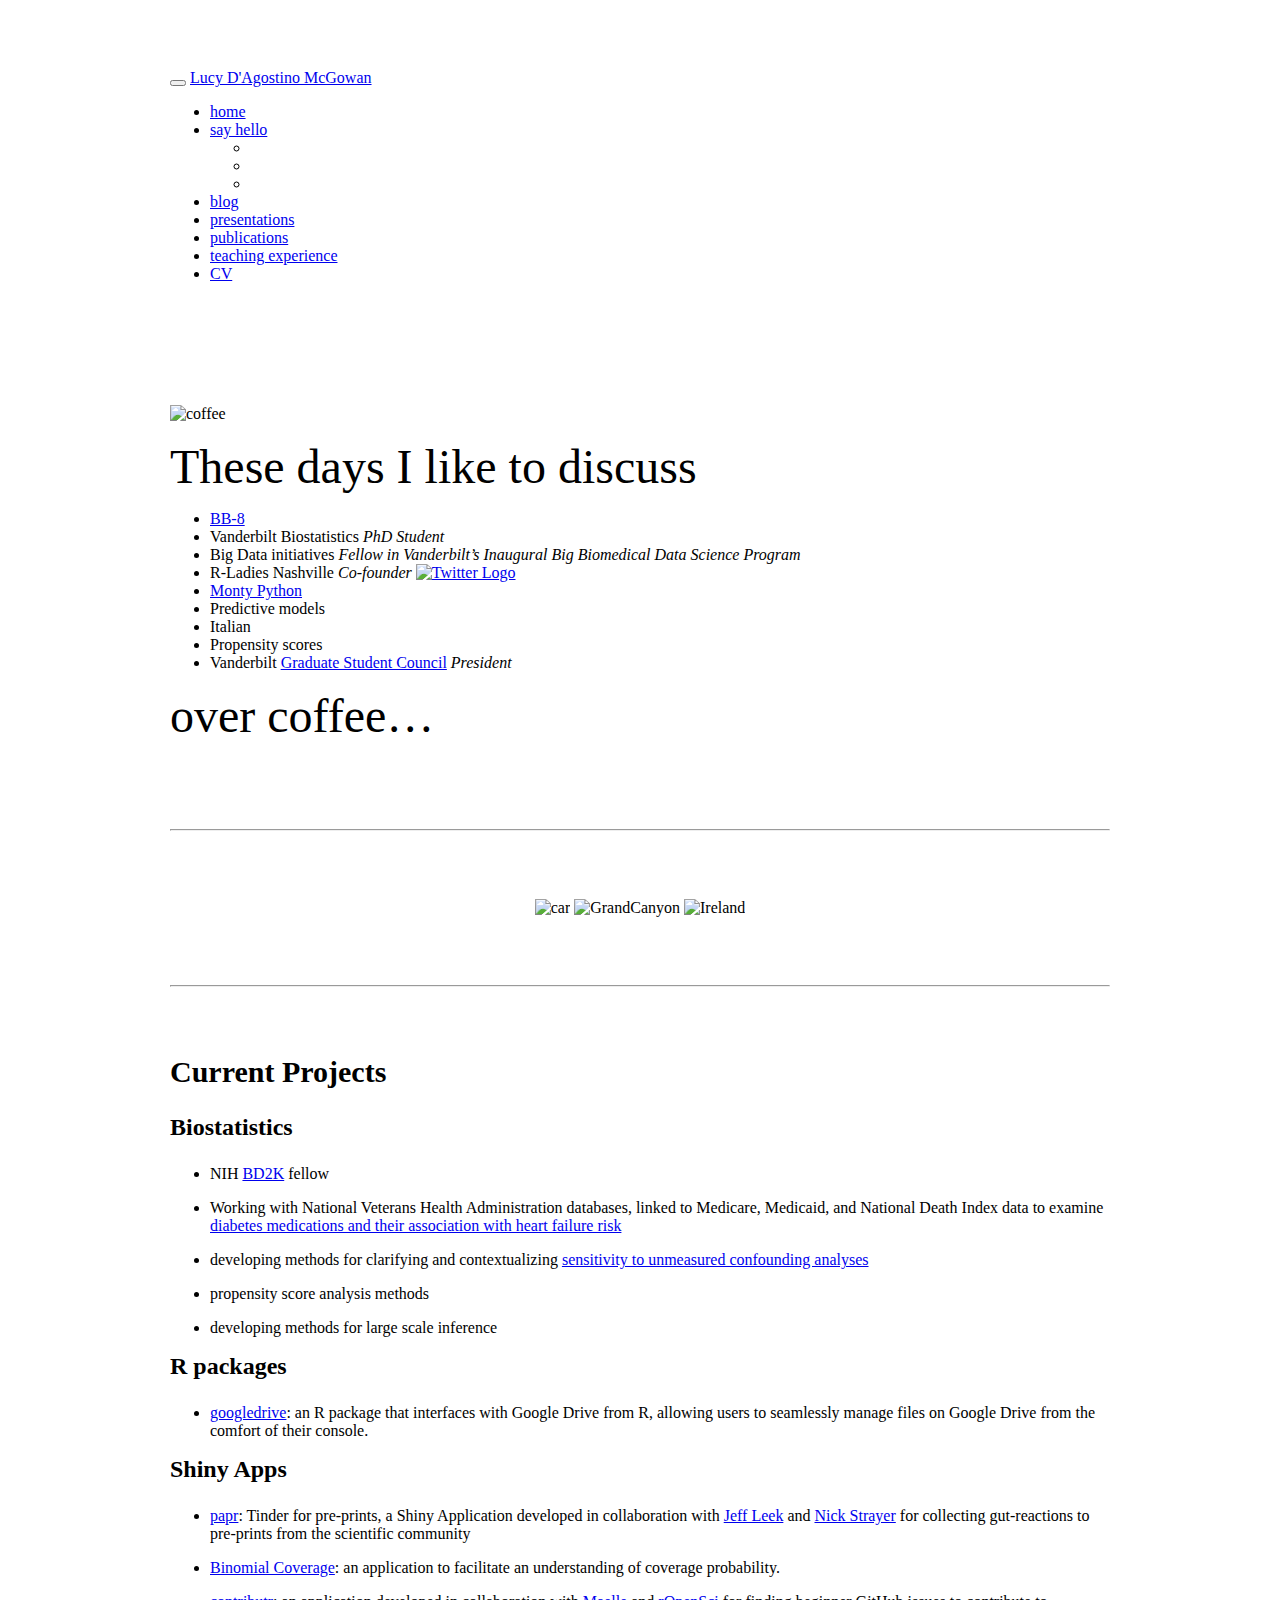
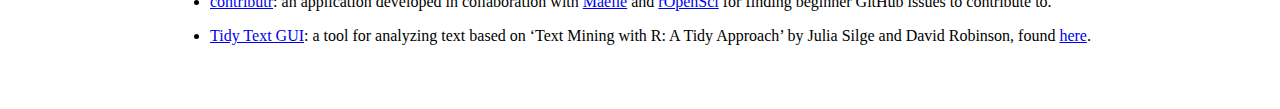
==== index.html @ aa860aab "Add files via upload" ====
<!DOCTYPE html>

<html xmlns="http://www.w3.org/1999/xhtml">

<head>

<meta charset="utf-8" />
<meta http-equiv="Content-Type" content="text/html; charset=utf-8" />
<meta name="generator" content="pandoc" />




<title></title>

<script src="site_libs/jquery-1.11.3/jquery.min.js"></script>
<meta name="viewport" content="width=device-width, initial-scale=1" />
<link href="site_libs/bootstrap-3.3.5/css/journal.min.css" rel="stylesheet" />
<script src="site_libs/bootstrap-3.3.5/js/bootstrap.min.js"></script>
<script src="site_libs/bootstrap-3.3.5/shim/html5shiv.min.js"></script>
<script src="site_libs/bootstrap-3.3.5/shim/respond.min.js"></script>
<script src="site_libs/navigation-1.1/tabsets.js"></script>
<link href="site_libs/highlightjs-1.1/textmate.css" rel="stylesheet" />
<script src="site_libs/highlightjs-1.1/highlight.js"></script>
<link href="site_libs/font-awesome-4.5.0/css/font-awesome.min.css" rel="stylesheet" />

<style type="text/css">code{white-space: pre;}</style>
<style type="text/css">
  pre:not([class]) {
    background-color: white;
  }
</style>
<script type="text/javascript">
if (window.hljs && document.readyState && document.readyState === "complete") {
   window.setTimeout(function() {
      hljs.initHighlighting();
   }, 0);
}
</script>



<style type="text/css">
h1 {
  font-size: 34px;
}
h1.title {
  font-size: 38px;
}
h2 {
  font-size: 30px;
}
h3 {
  font-size: 24px;
}
h4 {
  font-size: 18px;
}
h5 {
  font-size: 16px;
}
h6 {
  font-size: 12px;
}
.table th:not([align]) {
  text-align: left;
}
</style>

<link rel="stylesheet" href="css/style.css" type="text/css" />

</head>

<body>

<style type = "text/css">
.main-container {
  max-width: 940px;
  margin-left: auto;
  margin-right: auto;
}
code {
  color: inherit;
  background-color: rgba(0, 0, 0, 0.04);
}
img {
  max-width:100%;
  height: auto;
}
.tabbed-pane {
  padding-top: 12px;
}
button.code-folding-btn:focus {
  outline: none;
}
</style>


<style type="text/css">
/* padding for bootstrap navbar */
body {
  padding-top: 61px;
  padding-bottom: 40px;
}
/* offset scroll position for anchor links (for fixed navbar)  */
.section h1 {
  padding-top: 66px;
  margin-top: -66px;
}

.section h2 {
  padding-top: 66px;
  margin-top: -66px;
}
.section h3 {
  padding-top: 66px;
  margin-top: -66px;
}
.section h4 {
  padding-top: 66px;
  margin-top: -66px;
}
.section h5 {
  padding-top: 66px;
  margin-top: -66px;
}
.section h6 {
  padding-top: 66px;
  margin-top: -66px;
}
</style>

<script>
// manage active state of menu based on current page
$(document).ready(function () {
  // active menu anchor
  href = window.location.pathname
  href = href.substr(href.lastIndexOf('/') + 1)
  if (href === "")
    href = "index.html";
  var menuAnchor = $('a[href="' + href + '"]');

  // mark it active
  menuAnchor.parent().addClass('active');

  // if it's got a parent navbar menu mark it active as well
  menuAnchor.closest('li.dropdown').addClass('active');
});
</script>


<div class="container-fluid main-container">

<!-- tabsets -->
<script>
$(document).ready(function () {
  window.buildTabsets("TOC");
});
</script>

<!-- code folding -->






<div class="navbar navbar-default  navbar-fixed-top" role="navigation">
  <div class="container">
    <div class="navbar-header">
      <button type="button" class="navbar-toggle collapsed" data-toggle="collapse" data-target="#navbar">
        <span class="icon-bar"></span>
        <span class="icon-bar"></span>
        <span class="icon-bar"></span>
      </button>
      <a class="navbar-brand" href="index.html">Lucy D'Agostino McGowan</a>
    </div>
    <div id="navbar" class="navbar-collapse collapse">
      <ul class="nav navbar-nav">
        
      </ul>
      <ul class="nav navbar-nav navbar-right">
        <li>
  <a href="index.html">home</a>
</li>
<li class="dropdown">
  <a href="#" class="dropdown-toggle" data-toggle="dropdown" role="button" aria-expanded="false">
    say hello
     
    <span class="caret"></span>
  </a>
  <ul class="dropdown-menu" role="menu">
    <li>
      <a href="https://twitter.com/LucyStats">
        <span class="fa fa-twitter"></span>
         
      </a>
    </li>
    <li>
      <a href="https://github.com/LucyMcGowan">
        <span class="fa fa-github"></span>
         
      </a>
    </li>
    <li>
      <a href="mailto:ld.mcgowan@vanderbilt.edu">
        <span class="fa fa-envelope"></span>
         
      </a>
    </li>
  </ul>
</li>
<li>
  <a href="http://livefreeordichotomize.com">blog</a>
</li>
<li>
  <a href="presentations.html">presentations</a>
</li>
<li>
  <a href="publications.html">publications</a>
</li>
<li>
  <a href="teaching.html">teaching experience</a>
</li>
<li>
  <a href="http://www.lucymcgowan.com/html-cv/live-cv.html">CV</a>
</li>
      </ul>
    </div><!--/.nav-collapse -->
  </div><!--/.container -->
</div><!--/.navbar -->

<div class="fluid-row" id="header">




</div>


<script>
  (function(i,s,o,g,r,a,m){i['GoogleAnalyticsObject']=r;i[r]=i[r]||function(){
  (i[r].q=i[r].q||[]).push(arguments)},i[r].l=1*new Date();a=s.createElement(o),
  m=s.getElementsByTagName(o)[0];a.async=1;a.src=g;m.parentNode.insertBefore(a,m)
  })(window,document,'script','https://www.google-analytics.com/analytics.js','ga');

  ga('create', 'UA-85450191-1', 'auto');
  ga('send', 'pageview');

</script>
<br/><br/><br/><br/>
<div class="row">
<div class="col-xs-12 col-sm-5 text-center">
<p><br/> <img src="https://raw.githubusercontent.com/LucyMcGowan/lucymcgowan.github.io/master/figs/coffee.png" alt="coffee" style="width:400px;" align = "top"/></p>
</div>
<div class="col-xs-12 col-sm-7">
<p><span style="font-family:myFancyFont; font-size:3em;">These days I like to discuss</span></p>
<ul>
<li><a href="https://www.facebook.com/groups/TNBB8Builders/">BB-8</a></li>
<li>Vanderbilt Biostatistics <em>PhD Student</em></li>
<li>Big Data initiatives <em>Fellow in Vanderbilt’s Inaugural Big Biomedical Data Science Program</em></li>
<li>R-Ladies Nashville <em>Co-founder</em> <a href = "https://twitter.com/RLadiesNash"><img src="https://raw.githubusercontent.com/LucyMcGowan/GSC/gh-pages/logos/twitter_icon.png" alt="Twitter Logo" height="20" width="20" align ="top"></a></li>
<li><a href="https://www.youtube.com/watch?v=npjOSLCR2hE">Monty Python</a></li>
<li>Predictive models</li>
<li>Italian</li>
<li>Propensity scores</li>
<li>Vanderbilt <a href="https://studentorg.vanderbilt.edu/gsc/">Graduate Student Council</a> <em>President</em></li>
</ul>
<p><span style="font-family:myFancyFont; font-size:3em;">over coffee…</span></p>
</div>
</div>
<p><br/><br/><br/></p>
<hr />
<p><br/><br/></p>
<center>
<div class="scroll">
<img src="https://raw.githubusercontent.com/LucyMcGowan/lucymcgowan.github.io/master/figs/DSC_0889.JPG" alt="car" style="height:225px;"/> <img src="https://raw.githubusercontent.com/LucyMcGowan/lucymcgowan.github.io/master/figs/DSC_0170edit.jpg" alt="GrandCanyon" style="height:225px;"/> <img src="https://raw.githubusercontent.com/LucyMcGowan/lucymcgowan.github.io/master/figs/DSC_2468.JPG" alt="Ireland" style="height: 225px;"/>
</div>
</center>
<p><br/><br/></p>
<hr />
<p><br/><br/></p>
<div id="current-projects" class="section level2">
<h2>Current Projects</h2>
<div id="biostatistics" class="section level3">
<h3>Biostatistics</h3>
<ul>
<li><p>NIH <a href="https://commonfund.nih.gov/bd2k">BD2K</a> fellow</p></li>
<li><p>Working with National Veterans Health Administration databases, linked to Medicare, Medicaid, and National Death Index data to examine <a href="http://jaha.ahajournals.org/content/6/4/e005379.short">diabetes medications and their association with heart failure risk</a></p></li>
<li><p>developing methods for clarifying and contextualizing <a href="https://www.slideshare.net/LucyDAgostinoMcGowan/clarifying-and-contextualizing-sensitivity-to-unmeasured-confounders-tipping-point-analyses">sensitivity to unmeasured confounding analyses</a></p></li>
<li><p>propensity score analysis methods</p></li>
<li><p>developing methods for large scale inference</p></li>
</ul>
</div>
<div id="r-packages" class="section level3">
<h3>R packages</h3>
<ul>
<li><a href="https://github.com/tidyverse/googledrive">googledrive</a>: an R package that interfaces with Google Drive from R, allowing users to seamlessly manage files on Google Drive from the comfort of their console.</li>
</ul>
</div>
<div id="shiny-apps" class="section level3">
<h3>Shiny Apps</h3>
<ul>
<li><p><a href="https://jhubiostatistics.shinyapps.io/papr/">papr</a>: Tinder for pre-prints, a Shiny Application developed in collaboration with <a href="http://twitter.com/jtleek">Jeff Leek</a> and <a href="http://twitter.com/nstrayer">Nick Strayer</a> for collecting gut-reactions to pre-prints from the scientific community</p></li>
<li><p><a href="https://lucy.shinyapps.io/BinomialCoverage/">Binomial Coverage</a>: an application to facilitate an understanding of coverage probability.</p></li>
<li><p><a href="http://ropensci.shinyapps.io/contributr">contributr</a>: an application developed in collaboration with <a href="http://twitter.com/masalmon">Maelle</a> and <a href="http://ropensci.org">rOpenSci</a> for finding beginner GitHub issues to contribute to.</p></li>
<li><p><a href="https://lucy.shinyapps.io/tidytext-GUI/">Tidy Text GUI</a>: a tool for analyzing text based on ‘Text Mining with R: A Tidy Approach’ by Julia Silge and David Robinson, found <a href="http://tidytextmining.com">here</a>.</p></li>
</ul>
</div>
</div>




</div>

<script>

// add bootstrap table styles to pandoc tables
function bootstrapStylePandocTables() {
  $('tr.header').parent('thead').parent('table').addClass('table table-condensed');
}
$(document).ready(function () {
  bootstrapStylePandocTables();
});


</script>

<!-- dynamically load mathjax for compatibility with self-contained -->
<script>
  (function () {
    var script = document.createElement("script");
    script.type = "text/javascript";
    script.src  = "https://mathjax.rstudio.com/latest/MathJax.js?config=TeX-AMS-MML_HTMLorMML";
    document.getElementsByTagName("head")[0].appendChild(script);
  })();
</script>

</body>
</html>
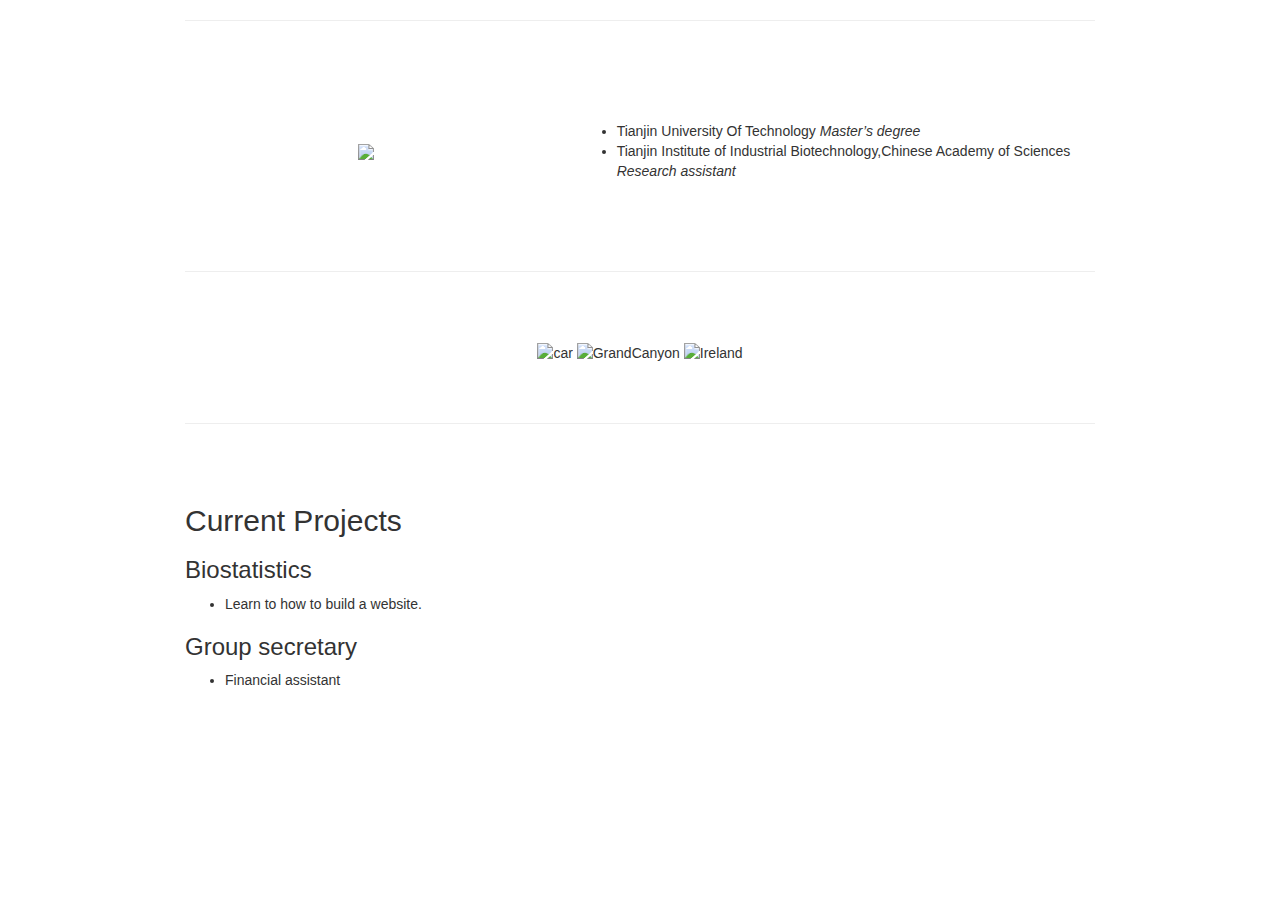
==== commit 9038bed4: "Add files via upload" ====
--- a/index.html
+++ b/index.html
@@ -1,341 +1,201 @@
-<!DOCTYPE html>
-
-<html xmlns="http://www.w3.org/1999/xhtml">
-
-<head>
-
-<meta charset="utf-8" />
-<meta http-equiv="Content-Type" content="text/html; charset=utf-8" />
-<meta name="generator" content="pandoc" />
-
-
-
-
-<title></title>
-
-<script src="site_libs/jquery-1.11.3/jquery.min.js"></script>
-<meta name="viewport" content="width=device-width, initial-scale=1" />
-<link href="site_libs/bootstrap-3.3.5/css/journal.min.css" rel="stylesheet" />
-<script src="site_libs/bootstrap-3.3.5/js/bootstrap.min.js"></script>
-<script src="site_libs/bootstrap-3.3.5/shim/html5shiv.min.js"></script>
-<script src="site_libs/bootstrap-3.3.5/shim/respond.min.js"></script>
-<script src="site_libs/navigation-1.1/tabsets.js"></script>
-<link href="site_libs/highlightjs-1.1/textmate.css" rel="stylesheet" />
-<script src="site_libs/highlightjs-1.1/highlight.js"></script>
-<link href="site_libs/font-awesome-4.5.0/css/font-awesome.min.css" rel="stylesheet" />
-
-<style type="text/css">code{white-space: pre;}</style>
-<style type="text/css">
-  pre:not([class]) {
-    background-color: white;
-  }
-</style>
-<script type="text/javascript">
-if (window.hljs && document.readyState && document.readyState === "complete") {
-   window.setTimeout(function() {
-      hljs.initHighlighting();
-   }, 0);
-}
-</script>
-
-
-
-<style type="text/css">
-h1 {
-  font-size: 34px;
-}
-h1.title {
-  font-size: 38px;
-}
-h2 {
-  font-size: 30px;
-}
-h3 {
-  font-size: 24px;
-}
-h4 {
-  font-size: 18px;
-}
-h5 {
-  font-size: 16px;
-}
-h6 {
-  font-size: 12px;
-}
-.table th:not([align]) {
-  text-align: left;
-}
-</style>
-
-<link rel="stylesheet" href="css/style.css" type="text/css" />
-
-</head>
-
-<body>
-
-<style type = "text/css">
-.main-container {
-  max-width: 940px;
-  margin-left: auto;
-  margin-right: auto;
-}
-code {
-  color: inherit;
-  background-color: rgba(0, 0, 0, 0.04);
-}
-img {
-  max-width:100%;
-  height: auto;
-}
-.tabbed-pane {
-  padding-top: 12px;
-}
-button.code-folding-btn:focus {
-  outline: none;
-}
-</style>
-
-
-<style type="text/css">
-/* padding for bootstrap navbar */
-body {
-  padding-top: 61px;
-  padding-bottom: 40px;
-}
-/* offset scroll position for anchor links (for fixed navbar)  */
-.section h1 {
-  padding-top: 66px;
-  margin-top: -66px;
-}
-
-.section h2 {
-  padding-top: 66px;
-  margin-top: -66px;
-}
-.section h3 {
-  padding-top: 66px;
-  margin-top: -66px;
-}
-.section h4 {
-  padding-top: 66px;
-  margin-top: -66px;
-}
-.section h5 {
-  padding-top: 66px;
-  margin-top: -66px;
-}
-.section h6 {
-  padding-top: 66px;
-  margin-top: -66px;
-}
-</style>
-
-<script>
-// manage active state of menu based on current page
-$(document).ready(function () {
-  // active menu anchor
-  href = window.location.pathname
-  href = href.substr(href.lastIndexOf('/') + 1)
-  if (href === "")
-    href = "index.html";
-  var menuAnchor = $('a[href="' + href + '"]');
-
-  // mark it active
-  menuAnchor.parent().addClass('active');
-
-  // if it's got a parent navbar menu mark it active as well
-  menuAnchor.closest('li.dropdown').addClass('active');
-});
-</script>
-
-
-<div class="container-fluid main-container">
-
-<!-- tabsets -->
-<script>
-$(document).ready(function () {
-  window.buildTabsets("TOC");
-});
-</script>
-
-<!-- code folding -->
-
-
-
-
-
-
-<div class="navbar navbar-default  navbar-fixed-top" role="navigation">
-  <div class="container">
-    <div class="navbar-header">
-      <button type="button" class="navbar-toggle collapsed" data-toggle="collapse" data-target="#navbar">
-        <span class="icon-bar"></span>
-        <span class="icon-bar"></span>
-        <span class="icon-bar"></span>
-      </button>
-      <a class="navbar-brand" href="index.html">Lucy D'Agostino McGowan</a>
-    </div>
-    <div id="navbar" class="navbar-collapse collapse">
-      <ul class="nav navbar-nav">
-        
-      </ul>
-      <ul class="nav navbar-nav navbar-right">
-        <li>
-  <a href="index.html">home</a>
-</li>
-<li class="dropdown">
-  <a href="#" class="dropdown-toggle" data-toggle="dropdown" role="button" aria-expanded="false">
-    say hello
-     
-    <span class="caret"></span>
-  </a>
-  <ul class="dropdown-menu" role="menu">
-    <li>
-      <a href="https://twitter.com/LucyStats">
-        <span class="fa fa-twitter"></span>
-         
-      </a>
-    </li>
-    <li>
-      <a href="https://github.com/LucyMcGowan">
-        <span class="fa fa-github"></span>
-         
-      </a>
-    </li>
-    <li>
-      <a href="mailto:ld.mcgowan@vanderbilt.edu">
-        <span class="fa fa-envelope"></span>
-         
-      </a>
-    </li>
-  </ul>
-</li>
-<li>
-  <a href="http://livefreeordichotomize.com">blog</a>
-</li>
-<li>
-  <a href="presentations.html">presentations</a>
-</li>
-<li>
-  <a href="publications.html">publications</a>
-</li>
-<li>
-  <a href="teaching.html">teaching experience</a>
-</li>
-<li>
-  <a href="http://www.lucymcgowan.com/html-cv/live-cv.html">CV</a>
-</li>
-      </ul>
-    </div><!--/.nav-collapse -->
-  </div><!--/.container -->
-</div><!--/.navbar -->
-
-<div class="fluid-row" id="header">
-
-
-
-
-</div>
-
-
-<script>
-  (function(i,s,o,g,r,a,m){i['GoogleAnalyticsObject']=r;i[r]=i[r]||function(){
-  (i[r].q=i[r].q||[]).push(arguments)},i[r].l=1*new Date();a=s.createElement(o),
-  m=s.getElementsByTagName(o)[0];a.async=1;a.src=g;m.parentNode.insertBefore(a,m)
-  })(window,document,'script','https://www.google-analytics.com/analytics.js','ga');
-
-  ga('create', 'UA-85450191-1', 'auto');
-  ga('send', 'pageview');
-
-</script>
-<br/><br/><br/><br/>
-<div class="row">
-<div class="col-xs-12 col-sm-5 text-center">
-<p><br/> <img src="https://raw.githubusercontent.com/LucyMcGowan/lucymcgowan.github.io/master/figs/coffee.png" alt="coffee" style="width:400px;" align = "top"/></p>
-</div>
-<div class="col-xs-12 col-sm-7">
-<p><span style="font-family:myFancyFont; font-size:3em;">These days I like to discuss</span></p>
-<ul>
-<li><a href="https://www.facebook.com/groups/TNBB8Builders/">BB-8</a></li>
-<li>Vanderbilt Biostatistics <em>PhD Student</em></li>
-<li>Big Data initiatives <em>Fellow in Vanderbilt’s Inaugural Big Biomedical Data Science Program</em></li>
-<li>R-Ladies Nashville <em>Co-founder</em> <a href = "https://twitter.com/RLadiesNash"><img src="https://raw.githubusercontent.com/LucyMcGowan/GSC/gh-pages/logos/twitter_icon.png" alt="Twitter Logo" height="20" width="20" align ="top"></a></li>
-<li><a href="https://www.youtube.com/watch?v=npjOSLCR2hE">Monty Python</a></li>
-<li>Predictive models</li>
-<li>Italian</li>
-<li>Propensity scores</li>
-<li>Vanderbilt <a href="https://studentorg.vanderbilt.edu/gsc/">Graduate Student Council</a> <em>President</em></li>
-</ul>
-<p><span style="font-family:myFancyFont; font-size:3em;">over coffee…</span></p>
-</div>
-</div>
-<p><br/><br/><br/></p>
-<hr />
-<p><br/><br/></p>
-<center>
-<div class="scroll">
-<img src="https://raw.githubusercontent.com/LucyMcGowan/lucymcgowan.github.io/master/figs/DSC_0889.JPG" alt="car" style="height:225px;"/> <img src="https://raw.githubusercontent.com/LucyMcGowan/lucymcgowan.github.io/master/figs/DSC_0170edit.jpg" alt="GrandCanyon" style="height:225px;"/> <img src="https://raw.githubusercontent.com/LucyMcGowan/lucymcgowan.github.io/master/figs/DSC_2468.JPG" alt="Ireland" style="height: 225px;"/>
-</div>
-</center>
-<p><br/><br/></p>
-<hr />
-<p><br/><br/></p>
-<div id="current-projects" class="section level2">
-<h2>Current Projects</h2>
-<div id="biostatistics" class="section level3">
-<h3>Biostatistics</h3>
-<ul>
-<li><p>NIH <a href="https://commonfund.nih.gov/bd2k">BD2K</a> fellow</p></li>
-<li><p>Working with National Veterans Health Administration databases, linked to Medicare, Medicaid, and National Death Index data to examine <a href="http://jaha.ahajournals.org/content/6/4/e005379.short">diabetes medications and their association with heart failure risk</a></p></li>
-<li><p>developing methods for clarifying and contextualizing <a href="https://www.slideshare.net/LucyDAgostinoMcGowan/clarifying-and-contextualizing-sensitivity-to-unmeasured-confounders-tipping-point-analyses">sensitivity to unmeasured confounding analyses</a></p></li>
-<li><p>propensity score analysis methods</p></li>
-<li><p>developing methods for large scale inference</p></li>
-</ul>
-</div>
-<div id="r-packages" class="section level3">
-<h3>R packages</h3>
-<ul>
-<li><a href="https://github.com/tidyverse/googledrive">googledrive</a>: an R package that interfaces with Google Drive from R, allowing users to seamlessly manage files on Google Drive from the comfort of their console.</li>
-</ul>
-</div>
-<div id="shiny-apps" class="section level3">
-<h3>Shiny Apps</h3>
-<ul>
-<li><p><a href="https://jhubiostatistics.shinyapps.io/papr/">papr</a>: Tinder for pre-prints, a Shiny Application developed in collaboration with <a href="http://twitter.com/jtleek">Jeff Leek</a> and <a href="http://twitter.com/nstrayer">Nick Strayer</a> for collecting gut-reactions to pre-prints from the scientific community</p></li>
-<li><p><a href="https://lucy.shinyapps.io/BinomialCoverage/">Binomial Coverage</a>: an application to facilitate an understanding of coverage probability.</p></li>
-<li><p><a href="http://ropensci.shinyapps.io/contributr">contributr</a>: an application developed in collaboration with <a href="http://twitter.com/masalmon">Maelle</a> and <a href="http://ropensci.org">rOpenSci</a> for finding beginner GitHub issues to contribute to.</p></li>
-<li><p><a href="https://lucy.shinyapps.io/tidytext-GUI/">Tidy Text GUI</a>: a tool for analyzing text based on ‘Text Mining with R: A Tidy Approach’ by Julia Silge and David Robinson, found <a href="http://tidytextmining.com">here</a>.</p></li>
-</ul>
-</div>
-</div>
-
-
-
-
-</div>
-
-<script>
-
-// add bootstrap table styles to pandoc tables
-function bootstrapStylePandocTables() {
-  $('tr.header').parent('thead').parent('table').addClass('table table-condensed');
-}
-$(document).ready(function () {
-  bootstrapStylePandocTables();
-});
-
-
-</script>
-
-<!-- dynamically load mathjax for compatibility with self-contained -->
-<script>
-  (function () {
-    var script = document.createElement("script");
-    script.type = "text/javascript";
-    script.src  = "https://mathjax.rstudio.com/latest/MathJax.js?config=TeX-AMS-MML_HTMLorMML";
-    document.getElementsByTagName("head")[0].appendChild(script);
-  })();
-</script>
-
-</body>
-</html>
+<!DOCTYPE html>
+
+<html xmlns="http://www.w3.org/1999/xhtml">
+
+<head>
+
+<meta charset="utf-8" />
+<meta http-equiv="Content-Type" content="text/html; charset=utf-8" />
+<meta name="generator" content="pandoc" />
+
+
+
+
+<title></title>
+
+<script src="[data-uri]"></script>
+<meta name="viewport" content="width=device-width, initial-scale=1" />
+<link href="data:text/css;charset=utf-8,html%7Bfont%2Dfamily%3Asans%2Dserif%3B%2Dwebkit%2Dtext%2Dsize%2Dadjust%3A100%25%3B%2Dms%2Dtext%2Dsize%2Dadjust%3A100%25%7Dbody%7Bmargin%3A0%7Darticle%2Caside%2Cdetails%2Cfigcaption%2Cfigure%2Cfooter%2Cheader%2Chgroup%2Cmain%2Cmenu%2Cnav%2Csection%2Csummary%7Bdisplay%3Ablock%7Daudio%2Ccanvas%2Cprogress%2Cvideo%7Bdisplay%3Ainline%2Dblock%3Bvertical%2Dalign%3Abaseline%7Daudio%3Anot%28%5Bcontrols%5D%29%7Bdisplay%3Anone%3Bheight%3A0%7D%5Bhidden%5D%2Ctemplate%7Bdisplay%3Anone%7Da%7Bbackground%2Dcolor%3Atransparent%7Da%3Aactive%2Ca%3Ahover%7Boutline%3A0%7Dabbr%5Btitle%5D%7Bborder%2Dbottom%3A1px%20dotted%7Db%2Cstrong%7Bfont%2Dweight%3A700%7Ddfn%7Bfont%2Dstyle%3Aitalic%7Dh1%7Bmargin%3A%2E67em%200%3Bfont%2Dsize%3A2em%7Dmark%7Bcolor%3A%23000%3Bbackground%3A%23ff0%7Dsmall%7Bfont%2Dsize%3A80%25%7Dsub%2Csup%7Bposition%3Arelative%3Bfont%2Dsize%3A75%25%3Bline%2Dheight%3A0%3Bvertical%2Dalign%3Abaseline%7Dsup%7Btop%3A%2D%2E5em%7Dsub%7Bbottom%3A%2D%2E25em%7Dimg%7Bborder%3A0%7Dsvg%3Anot%28%3Aroot%29%7Boverflow%3Ahidden%7Dfigure%7Bmargin%3A1em%2040px%7Dhr%7Bheight%3A0%3B%2Dwebkit%2Dbox%2Dsizing%3Acontent%2Dbox%3B%2Dmoz%2Dbox%2Dsizing%3Acontent%2Dbox%3Bbox%2Dsizing%3Acontent%2Dbox%7Dpre%7Boverflow%3Aauto%7Dcode%2Ckbd%2Cpre%2Csamp%7Bfont%2Dfamily%3Amonospace%2Cmonospace%3Bfont%2Dsize%3A1em%7Dbutton%2Cinput%2Coptgroup%2Cselect%2Ctextarea%7Bmargin%3A0%3Bfont%3Ainherit%3Bcolor%3Ainherit%7Dbutton%7Boverflow%3Avisible%7Dbutton%2Cselect%7Btext%2Dtransform%3Anone%7Dbutton%2Chtml%20input%5Btype%3Dbutton%5D%2Cinput%5Btype%3Dreset%5D%2Cinput%5Btype%3Dsubmit%5D%7B%2Dwebkit%2Dappearance%3Abutton%3Bcursor%3Apointer%7Dbutton%5Bdisabled%5D%2Chtml%20input%5Bdisabled%5D%7Bcursor%3Adefault%7Dbutton%3A%3A%2Dmoz%2Dfocus%2Dinner%2Cinput%3A%3A%2Dmoz%2Dfocus%2Dinner%7Bpadding%3A0%3Bborder%3A0%7Dinput%7Bline%2Dheight%3Anormal%7Dinput%5Btype%3Dcheckbox%5D%2Cinput%5Btype%3Dradio%5D%7B%2Dwebkit%2Dbox%2Dsizing%3Aborder%2Dbox%3B%2Dmoz%2Dbox%2Dsizing%3Aborder%2Dbox%3Bbox%2Dsizing%3Aborder%2Dbox%3Bpadding%3A0%7Dinput%5Btype%3Dnumber%5D%3A%3A%2Dwebkit%2Dinner%2Dspin%2Dbutton%2Cinput%5Btype%3Dnumber%5D%3A%3A%2Dwebkit%2Douter%2Dspin%2Dbutton%7Bheight%3Aauto%7Dinput%5Btype%3Dsearch%5D%7B%2Dwebkit%2Dbox%2Dsizing%3Acontent%2Dbox%3B%2Dmoz%2Dbox%2Dsizing%3Acontent%2Dbox%3Bbox%2Dsizing%3Acontent%2Dbox%3B%2Dwebkit%2Dappearance%3Atextfield%7Dinput%5Btype%3Dsearch%5D%3A%3A%2Dwebkit%2Dsearch%2Dcancel%2Dbutton%2Cinput%5Btype%3Dsearch%5D%3A%3A%2Dwebkit%2Dsearch%2Ddecoration%7B%2Dwebkit%2Dappearance%3Anone%7Dfieldset%7Bpadding%3A%2E35em%20%2E625em%20%2E75em%3Bmargin%3A0%202px%3Bborder%3A1px%20solid%20silver%7Dlegend%7Bpadding%3A0%3Bborder%3A0%7Dtextarea%7Boverflow%3Aauto%7Doptgroup%7Bfont%2Dweight%3A700%7Dtable%7Bborder%2Dspacing%3A0%3Bborder%2Dcollapse%3Acollapse%7Dtd%2Cth%7Bpadding%3A0%7D%40media%20print%7B%2A%2C%3Aafter%2C%3Abefore%7Bcolor%3A%23000%21important%3Btext%2Dshadow%3Anone%21important%3Bbackground%3A0%200%21important%3B%2Dwebkit%2Dbox%2Dshadow%3Anone%21important%3Bbox%2Dshadow%3Anone%21important%7Da%2Ca%3Avisited%7Btext%2Ddecoration%3Aunderline%7Da%5Bhref%5D%3Aafter%7Bcontent%3A%22%20%28%22%20attr%28href%29%20%22%29%22%7Dabbr%5Btitle%5D%3Aafter%7Bcontent%3A%22%20%28%22%20attr%28title%29%20%22%29%22%7Da%5Bhref%5E%3D%22javascript%3A%22%5D%3Aafter%2Ca%5Bhref%5E%3D%22%23%22%5D%3Aafter%7Bcontent%3A%22%22%7Dblockquote%2Cpre%7Bborder%3A1px%20solid%20%23999%3Bpage%2Dbreak%2Dinside%3Aavoid%7Dthead%7Bdisplay%3Atable%2Dheader%2Dgroup%7Dimg%2Ctr%7Bpage%2Dbreak%2Dinside%3Aavoid%7Dimg%7Bmax%2Dwidth%3A100%25%21important%7Dh2%2Ch3%2Cp%7Borphans%3A3%3Bwidows%3A3%7Dh2%2Ch3%7Bpage%2Dbreak%2Dafter%3Aavoid%7D%2Enavbar%7Bdisplay%3Anone%7D%2Ebtn%3E%2Ecaret%2C%2Edropup%3E%2Ebtn%3E%2Ecaret%7Bborder%2Dtop%2Dcolor%3A%23000%21important%7D%2Elabel%7Bborder%3A1px%20solid%20%23000%7D%2Etable%7Bborder%2Dcollapse%3Acollapse%21important%7D%2Etable%20td%2C%2Etable%20th%7Bbackground%2Dcolor%3A%23fff%21important%7D%2Etable%2Dbordered%20td%2C%2Etable%2Dbordered%20th%7Bborder%3A1px%20solid%20%23ddd%21important%7D%7D%40font%2Dface%7Bfont%2Dfamily%3A%27Glyphicons%20Halflings%27%3Bsrc%3Aurl%28data%3Aapplication%2Fvnd%2Ems%2Dfontobject%3Bbase64%2Cn04AAEFNAAACAAIABAAAAAAABQAAAAAAAAABAJABAAAEAExQAAAAAAAAAAIAAAAAAAAAAAEAAAAAAAAAJxJ%[base64]%2FSEdmjKHUbyow8ATBE40IvWA3vTu8LiABDQ%2BpexwUMcm1SMnNryctQSiI1K5ZnbOlXKmnVV5YvRe6RnNMFNCOs1KNVpn6yZhCJkRtVRNzEufeIq7HgSrcx4S8h%2Fv4vnrrKc6oCNxmSk2uKlZQHBii6iKFoH0746ThvkO1kJHlxjrkxs%2BLWORaDQBEtiYJIR5IB9Bi1UyL4Rmr0BNigNkMzlKQmnofBHviqVzUxwdMb3NdCn69hy%2BpRYVKGVS%2F1tnsqv4LL7wCCPZZAZPT4aCShHjHJVNuXbmMrY5LeQaGnvAkXlVrJgKRAUdFjrWEah9XebPeQMj7KS7DIBAFt8ycgC5PLGUOHSE3ErGZCiViNLL5ZARfywnCoZaKQCu6NuFX42AEeKtKUGnr%2FCm2Cy8tpFhBPMW5Fxi4Qm4TkDWh4IWFDClhU2hRWosUWqcKLlgyXB%2BlSHaWaHiWlBAR8SeSgSPCQxdVQgzUixWKSTrIQEbU94viDctkvX%2BVSjJuUmV8L4CXShI11esnp0pjWNZIyxKHS4wVQ2ime1P4RnhvGw0aDN1OLAXGERsB7buFpFGGBAre4QEQR0HOIO5oYH305G%2BKspT%2FFupEGGafCCwxSe6ZUa%2B073rXHnNdVXE6eWvibUS27XtRzkH838mYLMBmYysZTM0EM3A1fbpCBYFccN1B%2FEnCYu%2FTgCGmr7bMh8GfYL%2BBfcLvB0gRagC09w9elfldaIy%2FhNCBLRgBgtCC7jAF63wLSMAfbfAlEggYU0bUA7ACCJmTDpEmJtI78w4%2FBO7dN7JR7J7ZvbYaUbaILSQsRBiF3HGk5fEg6p9unwLvn98r%2BvnsV%2B372uf1xBLq4qU%2F45fTuqaAP%2BpssmCCCTF0mhEow8ZXZOS8D7Q85JsxZ%2BAzok7B7O%2Ff6J8AzYBySZQB%2FQHYUSA%2BEeQhEWiS6AIQzgcsDiER4MjgMBAWDV4AgQ3g1eBgIdweCQmCjJEMkJ%2BPKRWyFHHmg1Wi%2F6xzUgA0LREoKJChwnQa9B%2B5RQZRB3IlBlkAnxyQNaANwHMowzlYSMCBgnbpzvqpl0iTJNCQidDI9ZrSYNIRBhHtUa5YHMHxyGEik9hDE0AKj72AbTCaxtHPUaKZdAZSnQTyjGqGLsmBStCejApUhg4uBMU6mATujEl%2BKdDPbI6Ag4vLr%2BhjY6lbjBeoLKnZl0UZgRX8gTySOeynZVz1wOq7e1hFGYIq%2BMhrGxDLak0PrwYzSXtcuyhXEhwOYofiW%2BEcI%2Fjw8P6IY6ed%2BetAbuqKp5QIapT77LnAe505lMuqL79a0ut4rWexzFttsOsLDy7zvtQzcq3U1qabe7tB0wHWVXji%2BzDbo8x8HyIRUbXnwUcklFv51fvTymiV%2BMXLSmGH9d9%2BaXpD5X6lao41anWGig7IwIdnoBY2ht%2FpO9mClLo4NdXHAsefqWUKlXJkbqPOFhMoR4aiA1BXqhRNbB2Xwi%2B7u%2FjpAoOpKJ0UX24EsrzMfHXViakCNcKjBxuQX8BO0ZqjJ3xXzf%2B61t2VXOSgJ8xu65QKgtN6FibPmPYsXbJRHHqbgATcSZxBqGiDiU4NNNsYBsKD0MIP%2FOfKnlk%2FLkaid%[base64]%2FgFtuW0wR4cgd%2BZKesSV7QkNE2kw6AV4hoIuC02LGmTomyf8PiO6CZzOTLTPQ%2BHW06H%2Btx%2BbQ8LmDYg1pTFrp2oJXgkZTyeRJZM0C8aE2LpFrNVDuhARsN543%2FFV6klQ6Tv1OoZGXLv0igKrl%2FCmJxRmX7JJbJ998VSIPQRyDBICzl4JJlYHbdql30NvYcOuZ7a10uWRrgoieOdgIm4rlq6vNOQBuqESLbXG5lzdJGHw2m0sDYmODXbYGTfSTGRKpssTO95fothJCjUGQgEL4yKoGAF%2F0SrpUDNn8CBgBcSDQByAeNkCXp4S4Ro2Xh4OeaGRgR66PVOsU8bc6TR5%[base64]%2F1SgRCJ1dk4UdBT7OoyuNgLs0oCd8RnrEIb6QdMxT2QjD4zMrJkfgx5aDMcA4orsTtKCqWb%2FVeyceqa5OGSmB28YwH4rFbkQaLoUN8OQQYnD3w2eXpI4ScQfbCUZiJ4yMOIKLyyTc7BQ4uXUw6Ee6%2FxM%2B4Y67ngNBknxIPwuppgIhFcwJyr6EIj%2BLzNj%2FmfR2vhhRlx0BILZoAYruF0caWQ7YxO66UmeguDREAFHYuC7HJviRgVO6ruJH59h%2FC%2FPkgSle8xNzZJULLWq9JMDTE2fjGE146a1Us6PZDGYle6ldWRqn%2FpdpgHKNGrGIdkRK%2BKPETT9nKT6kLyDI8xd9A1FgWmXWRAIHwZ37WyZHOVyCadJEmMVz0MadMjDrPho%2BEIochkVC2xgGiwwsQ6DMv2P7UXqT4x7CdcYGId2BJQQa85EQKmCmwcRejQ9Bm4oATENFPkxPXILHpMPUyWTI5rjNOsIlmEeMbcOCEqInpXACYQ9DDxmFo9vcmsDblcMtg4tqBerNngkIKaFJmrQAPnq1dEzsMXcwjcHdfdCibcAxxA%2Bq%2Fj9m3LM%2FO7WJka4tSidVCjsvo2lQ%2F2ewyoYyXwAYyr2PlRoR5MpgVmSUIrM3PQxXPbgjBOaDQFIyFMJvx3Pc5RSYj12ySVF9fwFPQu2e2KWVoL9q3Ayv3IzpGHUdvdPdrNUdicjsTQ2ISy7QU3DrEytIjvbzJnAkmANXjAFERA0MUoPF3%2F5KFmW14bBNOhwircYgMqoDpUMcDtCmBE82QM2YtdjVLB4kBuKho%2FbcwQdeboqfQartuU3CsCf%2BcXkgYAqp%2F0Ee3RorAZt0AvvOCSI4JICIlGlsV0bsSid%2FNIEALAAzb6HAgyWHBps6xAOwkJIGcB82CxRQq4sJf3FzA70A%2BTRqcqjEMETCoez3mkPcpnoALs0ugJY8kQwrC%[base64]%2FWDHA60cYFaI%2FPjpzquUqdaYGcIq%2BmLez3WLFFCtNBN2QJcrlcoELgiPku5R5dSlJFaCEqEZle1AQzAKC%2B1SotMcBNyQUFuRHRF6OlimSBgjZeTBCwLyc6A%2BP%2FoFRchXTz5ADknYJHxzrJ5pGuIKRQISU6WyKTBBjD8WozmVYWIsto1AS5rxzKlvJu4E%2FvwOiKxRtCWsDM%2BeTHUrmwrCK5BIfMzGkD%2B0Fk5LzBs0jMYXktNDblB06LMNJ09U8pzSLmo14MS0OMjcdrZ31pyQqxJJpRImlSvfYAK8inkYU52QY2FPEVsjoWewpwhRp5yAuNpkqhdb7ku9Seefl2D0B8SMTFD90xi4CSOwwZy9IKkpMtI3FmFUg3%2FkFutpQGNc3pCR7gvC4sgwbupDu3DyEN%2BW6YGLNM21jpB49irxy9BSlHrVDlnihGKHwPrbVFtc%2Bh1rVQKZduxIyojccZIIcOCmhEnC7UkY68WXKQgLi2JCDQkQWJRQuk60hZp0D3rtCTINSeY9Ej2kIKYfGxwOs4j9qMM7fYZiipzgcf7TamnehqdhsiMiCawXnz4xAbyCkLAx5EGbo3Ax1u3dUIKnTxIaxwQTHehPl3V491H0%2BbC5zgpGz7Io%2BmjdhKlPJ01EeMpM7UsRJMi1nGjmJg35i6bQBAAxjO%2FENJubU2mg3ONySEoWklCwdABETcs7ck3jgiuU9pcKKpbgn%2B3YlzV1FzIkB6pmEDOSSyDfPPlQskznctFji0kpgZjW5RZe6x9kYT4KJcXg0bNiCyif%2BpZACCyRMmYsfiKmN9tSO65F0R2OO6ytlEhY5Sj6uRKfFxw0ijJaAx%2Fk3QgnAFSq27%2F2i4GEBA%2BUvTJKK%2F9eISNvG46Em5RZfjTYLdeD8kdXHyrwId%2FDQZUaMCY4gGbke2C8vfjgV%2FY9kkRQOJIn%2FxM9INZSpiBnqX0Q9GlQPpPKAyO5y%2BW5NMPSRdBCUlmuxl40ZfMCnf2Cp044uI9WLFtCi4YVxKjuRCOBWIb4XbIsGdbo4qtMQnNOQz4XDSui7W%2FN6l54qOynCqD3DpWQ%2BmpD7C40D8BZEWGJX3tlAaZBMj1yjvDYKwCJBa201u6nBKE5UE%2B7QSEhCwrXfbRZylAaAkplhBWX50dumrElePyNMRYUrC99UmcSSNgImhFhDI4BXjMtiqkgizUGCrZ8iwFxU6fQ8GEHCFdLewwxYWxgScAYMdMLmcZR6b7rZl95eQVDGVoUKcRMM1ixXQtXNkBETZkVVPg8LoSrdetHzkuM7DjZRHP02tCxA1fmkXKF3VzfN1pc1cv%2F8lbTIkkYpqKM9VOhp65ktYk%2BQ46myFWBapDfyWUCnsnI00QTBQmuFjMZTcd0V2NQ768Fhpby04k2IzNR1wKabuGJqYWwSly6ocMFGTeeI%2BejsWDYgEvr66QgqdcIbFYDNgsm0x9UHY6SCd5%2B7tpsLpKdvhahIDyYmEJQCqMqtCF6UlrE5GXRmbu%[base64]%2FiOmsLtHSWNUWEGk9hScMPShasUA1AcHOtRZlqMeQ0OzYS9vQvYUjOLrzP07BUAFikcJNMi7gIxEw4pL1G54TcmmmoAQ5s7TGWErJZ2Io4yQ0ljRYhL8H5e62oDtLF8aDpnIvZ5R3GWJyAugdiiJW9hQAVTsnCBHhwu7rkBlBX6r3b7ejEY0k5GGeyKv66v%2B6dg7mcJTrWHbtMywbedYqCQ0FPwoytmSWsL8WTtChZCKKzEF7vP6De4x2BJkkniMgSdWhbeBSLtJZR9CTHetK1xb34AYIJ37OegYIoPVbXgJ%2FqDQK%2BbfCtxQRVKQu77WzOoM6SGL7MaZwCGJVk46aImai9fmam%2BWpHG%2B0BtQPWUgZ7RIAlPq6lkECUhZQ2gqWkMYKcYMYaIc4gYCDFHYa2d1nzp3%2BJ1eCBay8IYZ0wQRKGAqvCuZ%2FUgbQPyllosq%2BXtfKIZOzmeJqRazpmmoP%2F76YfkjzV2NlXTDSBYB04SVlNQsFTbGPk1t%2FI4Jktu0XSgifO2ozFOiwd%2F0SssJDn0dn4xqk4GDTTKX73%2FwQyBLdqgJ%2BWx6AQaba3BA9CKEzjtQYIfAsiYamapq80LAamYjinlKXUkxdpIDk0puXUEYzSalfRibAeDAKpNiqQ0FTwoxuGYzRnisyTotdVTclis1LHRQCy%2FqqL8oUaQzWRxilq5Mi0IJGtMY02cGLD69vGjkj3p6pGePKI8bkBv5evq8SjjyU04vJR2cQXQwSJyoinDsUJHCQ50jrFTT7yRdbdYQMB3MYCb6uBzJ9ewhXYPAIZSXfeEQBZZ3GPN3Nbhh%2FwkvAJLXnQMdi5NYYZ5GHE400GS5rXkOZSQsdZgIbzRnF9ueLnsfQ47wHAsirITnTlkCcuWWIUhJSbpM3wWhXNHvt2xUsKKMpdBSbJnBMcihkoDqAd1Zml%2FR4yrzow1Q2A5G%2Bkzo%2FRhRxQS2lCSDRV8LlYLBOOoo1bF4jwJAwKMK1tWLHlu9i0j4Ig8qVm6wE1DxXwAwQwsaBWUg2pOOol2dHxyt6npwJEdLDDVYyRc2D0HbcbLUJQj8gPevQBUBOUHXPrsAPBERICpnYESeu2OHotpXQxRGlCCtLdIsu23MhZVEoJg8Qumj%2FUMMc34IBqTKLDTp76WzL%2FdMjCxK7MjhiGjeYAC%2Fkj%2FjY%2FRde7hpSM1xChrog6yZ7OWTuD56xBJnGFE%2BpT2ElSyCnJcwVzCjkqeNLfMEJqKW0G7OFIp0G%2B9mh50I9o8k1tpCY0xYqFNIALgIfc2me4n1bmJnRZ89oepgLPT0NTMLNZsvSCZAc3TXaNB07vail36%2FdBySis4m9%2FDR8izaLJW6bWCkVgm5T%2Bius3ZXq4xI%2BGnbveLbdRwF2mNtsrE0JjYc1AXknCOrLSu7Te%2Fr4dPYMCl5qtiHNTn%2BTPbh1jCBHH%2BdMJNhwNgs3nT%2BOhQoQ0vYif56BMG6WowAcHR3DjQolxLzyVekHj00PBAaW7IIAF1EF%2BuRIWyXjQMAs2chdpaKPNaB%2BkSezYt0%2BCA04sOg5vx8Fr7Ofa9sUv87h7SLAUFSzbetCCZ9pmyLt6l6%2FTzoA1%2FZBG9bIUVHLAbi%2FkdBFgYGyGwRQGBpkqCEg2ah9UD6EedEcEL3j4y0BQQCiExEnocA3SZboh%2Bepgd3YsOkHskZwPuQ5OoyA0fTA5AXrHcUOQF%2BzkJHIA7PwCDk1gGVmGUZSSoPhNf%2BTklauz98QofOlCIQ%2FtCD4dosHYPqtPCXB3agggQQIqQJsSkB%2Bqn0rkQ1toJjON%2FOtCIB9RYv3PqRA4C4U68ZMlZn6BdgEvi2ziU%2BTQ6NIw3ej%2BAtDwMGEZk7e2IjxUWKdAxyaw9OCwSmeADTPPleyk6UhGDNXQb%2B%2BW6Uk4q6F7%2Frg6WVTo82IoCxSIsFDrav4EPHphD3u4hR53WKVvYZUwNCCeM4PMBWzK%2BEfIthZOkuAwPo5C5jgoZgn6dUdvx5rIDmd58cXXdKNfw3l%2BwM2UjgrDJeQHhbD7HW2QDoZMCujgIUkk5Fg8VCsdyjOtnGRx8wgKRPZN5dR0zPUyfGZFVihbFRniXZFOZGKPnEQzU3AnD1KfR6weHW2XS6KbPJxUkOTZsAB9vTVp3Le1F8q5l%2BDMcLiIq78jxAImD2pGFw0VHfRatScGlK6SMu8leTmhUSMy8Uhdd6xBiH3Gdman4tjQGLboJfqz6fL2WKHTmrfsKZRYX6BTDjDldKMosaSTLdQS7oDisJNqAUhw1PfTlnacCO8vl8706Km1FROgLDmudzxg%2BEWTiArtHgLsRrAXYWdB0NmToNCJdKm0KWycZQqb%2BMw76Qy29iQ5up%2FX7oyw8QZ75kP5F6iJAJz6KCmqxz8fEa%2FxnsMYcIO%2FvEkGRuMckhr4rIeLrKaXnmIzlNLxbFspOphkcnJdnz%2FChp%2FVlpj2P7jJQmQRwGnltkTV5dbF9fE3%2FfxoSqTROgq9wFUlbuYzYcasE0ouzBo%2BdDCDzxKAfhbAZYxQiHrLzV2iVexnDX%2FQnT1fsT%2Fxuhu1ui5qIytgbGmRoQkeQooO8eJNNZsf0iALur8QxZFH0nCMnjerYQqG1pIfjyVZWxhVRznmmfLG00BcBWJE6hzQWRyFknuJnXuk8A5FRDCulwrWASSNoBtR%2BCtGdkPwYN2o7DOw%2FVGlCZPusRBFXODQdUM5zeHDIVuAJBLqbO%2Ff9Qua%2BpDqEPk230Sob9lEZ8BHiCorjVghuI0lI4JDgHGRDD%2FprQ84B1pVGkIpVUAHCG%2Biz3Bn3qm2AVrYcYWhock4jso5%2BJ7HfHVj4WMIQdGctq3psBCVVzupQOEioBGA2Bk%2BUILT7%2BVoX5mdxxA5fS42gISQVi%2FHTzrgMxu0fY6hE1ocUwwbsbWcezrY2n6S8%2F6cxXkOH4prpmPuFoikTzY7T85C4T2XYlbxLglSv2uLCgFv8Quk%2FwdesUdWPeHYIH0R729JIisN9Apdd4eB10aqwXrPt%2BSu9mA8k8n1sjMwnfsfF2j3jMUzXepSHmZ%2FBfqXvzgUNQQWOXO8YEuFBh4QTYCkOAPxywpYu1VxiDyJmKVcmJPGWk%2Fgc3Pov02StyYDahwmzw3E1gYC9wkupyWfDqDSUMpCTH5e5N8B%2F%2FlHiMuIkTNw4USHrJU67bjXGqNav6PBuQSoqTxc8avHoGmvqNtXzIaoyMIQIiiUHIM64cXieouplhNYln7qgc4wBVAYR104kO%2BCvKqsg4yIUlFNThVUAKZxZt1XA34h3TCUUiXVkZ0w8Hh2R0Z5L0b4LZvPd%2Fp1gi%2F07h8qfwHrByuSxglc9cI4QIg2oqvC%2Fqm0i7tjPLTgDhoWTAKDO2ONW5oe%2B%2FeKB9vZB8K6C25yCZ9RFVMnb6NRdRjyVK57CHHSkJBfnM2%2Fj4ODUwRkqrtBBCrDsDpt8jhZdXoy%2F1BCqw3sSGhgGGy0a5Jw6BP%2FTExoCmNFYjZl248A0osgPyGEmRA%2BfAsqPVaNAfytu0vuQJ7rk3J4kTDTR2AlCHJ5cls26opZM4w3jMULh2YXKpcqGBtuleAlOZnaZGbD6DHzMd6i2oFeJ8z9XYmalg1Szd%2FocZDc1C7Y6vcALJz2lYnTXiWEr2wawtoR4g3jvWUU2Ngjd1cewtFzEvM1NiHZPeLlIXFbBPawxNgMwwAlyNSuGF3zizVeOoC9bag1qRAQKQE%2FEZBWC2J8mnXAN2aTBboZ7HewnObE8CwROudZHmUM5oZ%2FUgd%2FJZQK8lvAm43uDRAbyW8gZ%2BZGq0EVerVGUKUSm%2FIdn8AQHdR4m7bue88WBwft9mSCeMOt1ncBwziOmJYI2ZR7ewNMPiCugmSsE4EyQ%2BQATJG6qORMGd4snEzc6B4shPIo4G1T7PgSm8PY5eUkPdF8JZ0VBtadbHXoJgnEhZQaODPj2gpODKJY5Yp4DOsLBFxWbvXN755KWylJm%2BoOd4zEL9Hpubuy2gyyfxh8oEfFutnYWdfB8PdESLWYvSqbElP9qo3u6KTmkhoacDauMNNjj0oy40DFV7Ql0aZj77xfGl7TJNHnIwgqOkenruYYNo6h724%2BzUQ7%2BvkCpZB%2BpGA562hYQiDxHVWOq0oDQl%2FQsoiY%2BcuI7iWq%2FZIBtHcXJ7kks%2Bh2fCNUPA82BzjnqktNts%2BRLdk1VSu%2BtqEn7QZCCsvEqk6FkfiOYkrsw092J8jsfIuEKypNjLxrKA9kiA19mxBD2suxQKCzwXGws7kEJvlhUiV9tArLIdZW0IORcxEzdzKmjtFhsjKy%2F44XYXdI5noQoRcvjZ1RMPACRqYg2V1%2BOwOepcOknRLLFdYgTkT5UApt%2FJhLM3jeFYprZV%2BZow2g8fP%2BU68hkKFWJj2yBbKqsrp25xkZX1DAjUw52IMYWaOhab8Kp05VrdNftqwRrymWF4OQSjbdfzmRZirK8FMJELEgER2PHjEAN9pGfLhCUiTJFbd5LBkOBMaxLr%2FA1SY9dXFz4RjzoU9ExfJCmx%2FI9FKEGT3n2cmzl2X42L3Jh%2BAbQq6sA%2BSs1kitoa4TAYgKHaoybHUDJ51oETdeI%2F9ThSmjWGkyLi5QAGWhL0BG1UsTyRGRJOldKBrYJeB8ljLJHfATWTEQBXBDnQexOHTB%2BUn44zExFE4vLytcu5NwpWrUxO%2F0ZICUGM7hGABXym0V6ZvDST0E370St9MIWQOTWngeoQHUTdCJUP04spMBMS8LSker9cReVQkULFDIZDFPrhTzBl6sed9wcZQTbL%2BBDqMyaN3RJPh%2Fanbx%2BIv%2BqgQdAa3M9Z5JmvYlh4qop%2BHo1F1W5gbOE9YKLgAnWytXElU4G8GtW47lhgFE6gaSs%2Bgs37sFvi0PPVvA5dnCBgILTwoKd%2F%2BDoL9F6inlM7H4rOTzD79KJgKlZO%2FZgt22UsKhrAaXU5ZcLrAglTVKJEmNJvORGN1vqrcfSMizfpsgbIe9zno%2BgBoKVXgIL%2FVI8dB1O5o%2FR3Suez%2FgD7M781ShjKpIIORM%2FnxG%2BjjhhgPwsn2IoXsPGPqYHXA63zJ07M2GPEykQwJBYLK808qYxuIew4frk52nhCsnCYmXiR6CuapvE1IwRB4%2FQftDbEn%2BAucIr1oxrLabRj9q4ae0%2BfXkHnteAJwXRbVkR0mctVSwEbqhJiMSZUp9DNbEDMmjX22m3ABpkrPQQTP3S1sib5pD2VRKRd%2BeNAjLYyT0hGrdjWJZy24OYXRoWQAIhGBZRxuBFMjjZQhpgrWo8SiFYbojcHO8V5DyscJpLTHyx9Fimassyo5U6WNtquUMYgccaHY5amgR3PQzq3ToNM5ABnoB9kuxsebqmYZm0R9qxJbFXCQ1UPyFIbxoUraTJFDpCk0Wk9GaYJKz%2F6oHwEP0Q14lMtlddQsOAU9zlYdMVHiT7RQP3XCmWYDcHCGbVRHGnHuwzScA0BaSBOGkz3lM8CArjrBsyEoV6Ys4qgDK3ykQQPZ3hCRGNXQTNNXbEb6tDiTDLKOyMzRhCFT%2BmAUmiYbV3YQVqFVp9dorv%2BTsLeCykS2b5yyu8AV7IS9cxcL8z4Kfwp%2BxJyYLv1OsxQCZwTB4a8BZ%2F5EdxTBJthApqyfd9u3ifr%2FWILTqq5VqgwMT9SOxbSGWLQJUUWCVi4k9tho9nEsbUh7U6NUsLmkYFXOhZ0kmamaJLRNJzSj%2Fqn4Mso6zb6iLLBXoaZ6AqeWCjHQm2lztnejYYM2eubnpBdKVLORZhudH3JF1waBJKA9%2BW8EhMj3Kzf0L4vi4k6RoHh3Z5YgmSZmk6ns4fjScjAoL8GoOECgqgYEBYUGFVO4FUv4%2FYtowhEmTs0vrvlD%2FCrisnoBNDAcUi%2FteY7OctFlmARQzjOItrrlKuPO6E2Ox93L4O%2F4DcgV%2FdZ7qR3VBwVQxP1GCieA4RIpweYJ5FoYrHxqRBdJjnqbsikA2Ictbb8vE1GYIo9dacK0REgDX4smy6GAkxlH1yCGGsk%2BtgiDhNKuKu3yNrMdxafmKTF632F8Vx4BNK57GvlFisrkjN9WDAtjsWA0ENT2e2nETUb%2Fn7qwhvGnrHuf5bX6Vh%2Fn3xffU3PeHdR%2BFA92i6ufT3AlyAREoNDh6chiMWTvjKjHDeRhOa9YkOQRq1vQXEMppAQVwHCuIcV2g5rBn6GmZZpTR7vnSD6ZmhdSl176gqKTXu5E%2BYbfL0adwNtHP7dT7t7b46DVZIkzaRJOM%2BS6KcrzYVg%2BT3wSRFRQashjfU18NutrKa%2F7PXbtuJvpIjbgPeqd%2BpjmRw6YKpnANFSQcpzTZgpSNJ6J7uiagAbir%2F8tNXJ%2FOsOnRh6iuIexxrmkIneAgz8QoLmiaJ8sLQrELVK2yn3wOHp57BAZJhDZjTBzyoRAuuZ4eoxHruY1pSb7qq79cIeAdOwin4GdgMeIMHeG%2BFZWYaiUQQyC5b50zKjYw97dFjAeY2I4Bnl105Iku1y0lMA1ZHolLx19uZnRdILcXKlZGQx%2FGdEqSsMRU1BIrFqRcV1qQOOHyxOLXEGcbRtAEsuAC2V4K3p5mFJ22IDWaEkk9ttf5Izb2LkD1MnrSwztXmmD%2FQi%2FEmVEFBfiKGmftsPwVaIoZanlKndMZsIBOskFYpDOq3QUs9aSbAAtL5Dbokus2G4%2FasthNMK5UQKCOhU97oaOYNGsTah%2BjfCKsZnTRn5TbhFX8ghg8CBYt%2FBjeYYYUrtUZ5jVij%2Fop7V5SsbA4mYTOwZ46hqdpbB6Qvq3AS2HHNkC15pTDIcDNGsMPXaBidXYPHc6PJAkRh29Vx8KcgX46LoUQBhRM%2B3SW6Opll%2FwgxxsPgKJKzr5QCmwkUxNbeg6Wj34SUnEzOemSuvS2OetRCO8Tyy%2BQbSKVJcqkia%2BGvDefFwMOmgnD7h81TUtMn%2BmRpyJJ349HhAnoWFTejhpYTL9G8N2nVg1qkXBeoS9Nw2fB27t7trm7d%2FQK7Cr4uoCeOQ7%2F8JfKT77KiDzLImESHw%2F0wf73QeHu74hxv7uihi4fTX%2BXEwAyQG3264dwv17aJ5N335Vt9sdrAXhPOAv8JFvzqyYXwfx8WYJaef1gMl98JRFyl5Mv5Uo%2FoVH5ww5OzLFsiTPDns7fS6EURSSWd%2F92BxMYQ8sBaH%2Bj%2BwthQPdVgDGpTfi%2BJQIWMD8xKqULliRH01rTeyF8x8q%2FGBEEEBrAJMPf25UQwi0b8tmqRXY7kIvNkzrkvRWLnxoGYEJsz8u4oOyMp8cHyaybb1HdMCaLApUE%2B%2F7xLIZGP6H9xuSEXp1zLIdjk5nBaMuV%2FyTDRRP8Y2ww5RO6d2D94o%2B6ucWIqUAvgHIHXhZsmDhjVLczmZ3ca0Cb3PpKwt2UtHVQ0BgFJsqqTsnzZPlKahRUkEu4qmkJt%2Bkqdae76ViWe3STan69yaF9%2BfESD2lcQshLHWVu4ovItXxO69bqC5p1nZLvI8NdQB9s9UNaJGlQ5mG947ipdDA0eTIw%2FA1zEdjWquIsQXXGIVEH0thC5M%2BW9pZe7IhAVnPJkYCCXN5a32HjN6nsvokEqRS44tGIs7s2LVTvcrHAF%2BRVmI8L4HUYk4x%2B67AxSMJKqCg8zrGOgvK9kNMdDrNiUtSWuHFpC8%2Fp5qIQrEo%2FH%2B1l%2F0cAwQ2nKmpWxKcMIuHY44Y6DlkpO48tRuUGBWT0FyHwSKO72Ud%2BtJUfdaZ4CWNijzZtlRa8%2BCkmO%2FEwHYfPZFU%2FhzjFWH7vnzHRMo%2BaF9u8qHSAiEkA2HjoNQPEwHsDKOt6hOoK3Ce%2F%2B%2F9boMWDa44I6FrQhdgS7OnNaSzwxWKZMcyHi6LN4WC6sSj0qm2PSOGBTvDs%2FGWJS6SwEN%2FULwpb4LQo9fYjUfSXRwZkynUazlSpvX9e%2BG2zor8l%2BYaMxSEomDdLHGcD6YVQPegTaA74H8%2BV4WvJkFUrjMLGLlvSZQWvi8%2FQA7yzQ8GPno%2F%2F5SJHRP%2FOqKObPCo81s%2F%2B6WgLqykYpGAgQZhVDEBPXWgU%2FWzFZjKUhSFInufPRiMAUULC6T11yL45ZrRoB4DzOyJShKXaAJIBS9wzLYIoCEcJKQW8GVCx4fihqJ6mshBUXSw3wWVj3grrHQlGNGhIDNNzsxQ3M%2BGWn6ASobIWC%2BLbYOC6UpahVO13Zs2zOzZC8z7FmA05JhUGyBsF4tsG0drcggIFzgg%2Fkpf3%2BCnAXKiMgIE8Jk%2FMhpkc8DUJEUzDSnWlQFme3d0sHZDrg7LavtsEX3cHwjCYA17pMTfx8Ajw9hHscN67hyo%2BRJQ4458RmPywXykkVcW688oVUrQhahpPRvTWPnuI0B%2BSkQu7dCyvLRyFYlC1LG1gRCIvn3rwQeINzZQC2KXq31FaR9UmVV2QeGVqBHjmE%2BVMd3b1fhCynD0pQNhCG6%2FWCDbKPyE7NRQzL3BzQAJ0g09aUzcQA6mUp9iZFK6Sbp%2FYbHjo%2B%2B7%2FWj8S4YNa%2BZdqAw1hDrKWFXv9%2BzaXpf8ZTDSbiqsxnwN%2FCzK5tPkOr4tRh2kY3Bn9JtalbIOI4b3F7F1vPQMfoDcdxMS8CW9m%2FNCW%2FHILTUVWQIPiD0j1A6bo8vsv6P1hCESl2abrSJWDrq5sSzUpwoxaCU9FtJyYH4QFMxDBpkkBR6kn0LMPO%2B5EJ7Z6bCiRoPedRZ%2FP0SSdii7ZnPAtVwwHUidcdyspwncz5uq6vvm4IEDbJVLUFCn%2FLvIHfooUBTkFO130FC7CmmcrKdgDJcid9mvVzsDSibOoXtIf9k6ABle3PmIxejodc4aob0QKS432srrCMndbfD454q52V01G4q913mC5HOsTzWF4h2No1av1VbcUgWAqyoZl%2B11PoFYnNv2HwAODeNRkHj%2B8SF1fcvVBu6MrehHAZK1Gm69ICcTKizykHgGFx7QdowTVAsYEF2tVc0Z6wLryz2FI1sc5By2znJAAmINndoJiB4sfPdPrTC8RnkW7KRCwxC6YvXg5ahMlQuMpoCSXjOlBy0Kij%2BbsCYPbGp8BdCBiLmLSAkEQRaieWo1SYvZIKJGj9Ur%2FeWHjiB7SOVdqMAVmpBvfRiebsFjger7DC%2B8kRFGtNrTrnnGD2GAJb8rQCWkUPYHhwXsjNBSkE6lGWUj5QNhK0DMNM2l%2BkXRZ0KLZaGsFSIdQz%2FHXDxf3%2FTE30%2BDgBKWGWdxElyLccJfEpjsnszECNoDGZpdwdRgCixeg9L4EPhH%2BRptvRMVRaahu4cySjS3P5wxAUCPkmn%2BrhyASpmiTaiDeggaIxYBmtLZDDhiWIJaBgzfCsAGUF1Q1SFZYyXDt9skCaxJsxK2Ms65dmdp5WAZyxik%2FzbrTQk5KmgxCg%2Ff45L0jywebOWUYFJQAJia7XzCV0x89rpp%2Ff3AVWhSPyTanqmik2SkD8A3Ml4NhIGLAjBXtPShwKYfi2eXtrDuKLk4QlSyTw1ftXgwqA2jUuopDl%2B5tfUWZNwBpEPXghzbBggYCw%2Fdhy0ntds2yeHCDKkF%2FYxQjNIL%2FF%2F37jLPHCKBO9ibwYCmuxImIo0ijV2Wbg3kSN2psoe8IsABv3RNFaF9uMyCtCYtqcD%2BqNOhwMlfARQUdJ2tUX%2BMNJqOwIciWalZsmEjt07tfa8ma4cji9sqz%2BQ9hWfmMoKEbIHPOQORbhQRHIsrTYlnVTNvcq1imqmmPDdVDkJgRcTgB8Sb6epCQVmFZe%2BjGDiNJQLWnfx%2BdrTKYjm0G8yH0ZAGMWzEJhUEQ4Maimgf%2Fbkvo8PLVBsZl152y5S8%2BHRDfZIMCbYZ1WDp4yrdchOJw8k6R%2B%2F2pHmydK4NIK2PHdFPHtoLmHxRDwLFb7eB%2BM4zNZcB9NrAgjVyzLM7xyYSY13ykWfIEEd2n5%2FiYp3ZdrCf7fL%2Ben%2BsIJu2W7E30MrAgZBD1rAAbZHPgeAMtKCg3NpSpYQUDWJu9bT3V7tOKv%2BNRiJc8JAKqqgCA%2FPNRBR7ChpiEulyQApMK1AyqcWnpSOmYh6yLiWkGJ2mklCSPIqN7UypWj3dGi5MvsHQ87MrB4VFgypJaFriaHivwcHIpmyi5LhNqtem4q0n8awM19Qk8BOS0EsqGscuuydYsIGsbT5GHnERUiMpKJl4ON7qjB4fEqlGN%2FhCky89232UQCiaeWpDYCJINXjT6xl4Gc7DxRCtgV0i1ma4RgWLsNtnEBRQFqZggCLiuyEydmFd7WlogpkCw5G1x4ft2psm3KAREwVwr1Gzl6RT7FDAqpVal34ewVm3VH4qn5mjGj%2BbYL1NgfLNeXDwtmYSpwzbruDKpTjOdgiIHDVQSb5%2FzBgSMbHLkxWWgghIh9QTFSDILixVwg0Eg1puooBiHAt7DzwJ7m8i8%2Fi%2BjHvKf0QDnnHVkVTIqMvIQImOrzCJwhSR7qYB5gSwL6aWL9hERHCZc4G2%2BJrpgHNB8eCCmcIWIQ6rSdyPCyftXkDlErUkHafHRlkOIjxGbAktz75bnh50dU7YHk%2BMz7wwstg6RFZb%2BTZuSOx1qqP5C66c0mptQmzIC2dlpte7vZrauAMm%2F7RfBYkGtXWGiaWTtwvAQiq2oD4YixPLXE2khB2FRaNRDTk%2B9sZ6K74Ia9VntCpN4BhJGJMT4Z5c5FhSepRCRWmBXqx%2BwhVZC4me4saDs2iNqXMuCl6iAZflH8fscC1sTsy4PHeC%2BXYuqMBMUun5YezKbRKmEPwuK%2BCLzijPEQgfhahQswBBLfg%[base64]%2BRCMlDDbElcjaROLDoualmUIQ88Kekk3iM4OQrADcxi3rJguS4MOIBIgKgXrjd1WkbCdqxJk%2F4efRIFsavZA7KvvJQqp3Iid5Z0NFc5aiMRzGN3vrpBzaMy4JYde3wr96PjN90AYOIbyp6T4zj8LoE66OGcX1Ef4Z3KoWLAUF4BTg7ug%2FAbkG5UNQXAMkQezujSHeir2uTThgd3gpyzDrbnEdDRH2W7U6PeRvBX1ZFMP5RM%2BZu6UUZZD8hDPHldVWntTCNk7To8IeOW9yn2wx0gmurwqC60AOde4r3ETi5pVMSDK8wxhoGAoEX9NLWHIR33VbrbMveii2jAJlrxwytTHbWNu8Y4N8vCCyZjAX%2FpcsfwXbLze2%2BD%2Bu33OGBoJyAAL3jn3RuEcdp5If8O%2Ba4NKWvxOTyDltG0IWoHhwVGe7dKkCWFT%2B%2Btm%2BhaBCikRUUMrMhYKZJKYoVuv%2FbsJzO8DwfVIInQq3g3BYypiz8baogH3r3GwqCwFtZnz4xMjAVOYnyOi5HWbFA8n0qz1OjSpHWFzpQOpvkNETZBGpxN8ybhtqV%2FDMUxd9uFZmBfKXMCn%2FSqkWJyKPnT6lq%2B4zBZni6fYRByJn6OK%2BOgPBGRAJluwGSk4wxjOOzyce%2FPKODwRlsgrVkdcsEiYrqYdXo0Er2GXi2GQZd0tNJT6c9pK1EEJG1zgDJBoTVuCXGAU8BKTvCO%2FcEQ1Wjk3Zzuy90JX4m3O5IlxVFhYkSUwuQB2up7jhvkm%2BbddRQu5F9s0XftGEJ9JSuSk%2BZachCbdU45fEqbugzTIUokwoAKvpUQF%2FCvLbWW5BNQFqFkJg2f30E%2F48StNe5QwBg8zz3YAJ82FZoXBxXSv4QDooDo79NixyglO9AembuBcx5Re3CwOKTHebOPhkmFC7wNaWtoBhFuV4AkEuJ0J%2B1pT0tLkvFVZaNzfhs%2FKd3%2BA9YsImlO4XK4vpCo%2FelHQi%2F9gkFg07xxnuXLt21unCIpDV%2BbbRxb7FC6nWYTsMFF8%2B1LUg4JFjVt3vqbuhHmDKbgQ4e%2BRGizRiO8ky05LQGMdL2IKLSNar0kNG7lHJMaXr5mLdG3nykgj6vB%2FKVijd1ARWkFEf3yiUw1v%2FWaQivVUpIDdSNrrKbjO5NPnxz6qTTGgYg03HgPhDrCFyYZTi3XQw3HXCva39mpLNFtz8AiEhxAJHpWX13gCTAwgm9YTvMeiqetdNQv6IU0hH0G%2BZManTqDLPjyrOse7WiiwOJCG%[base64]%2F6gQKuihPtiUtlCQVPohUgzfezTg8o1b3n9pNZeco1QucaoXe40Fa5JYhqdTspFmxGtW9h5ezLFZs3j%2FN46f%2BS2rjYNC2JySXrnSAFhvAkz9a5L3pza8eYKHNoPrvBRESpxYPJdKVUxBE39nJ1chrAFpy4MMkf0qKgYALctGg1DQI1kIymyeS2AJNT4X240d3IFQb%2F0jQbaHJ2YRK8A%2Bls6WMhWmpCXYG5jqapGs5%2FeOJErxi2%2F2KWVHiPellTgh%2FfNl%2F2KYPKb7DUcAg%2BmCOPQFCiU9Mq%2FWLcU1xxC8aLePFZZlE%2BPCLzf7ey46INWRw2kcXySR9FDgByXzfxiNKwDFbUSMMhALPFSedyjEVM5442GZ4hTrsAEvZxIieSHGSgkwFh%2FnFNdrrFD4tBH4Il7fW6ur4J8Xaz7RW9jgtuPEXQsYk7gcMs2neu3zJwTyUerHKSh1iTBkj2YJh1SSOZL5pLuQbFFAvyO4k1Hxg2h99MTC6cTUkbONQIAnEfGsGkNFWRbuRyyaEZInM5pij73EA9rPIUfU4XoqQpHT9THZkW%2BoKFLvpyvTBMM69tN1Ydwv1LIEhHsC%2BueVG%2Bw%2BkyCPsvV3erRikcscHjZCkccx6VrBkBRusTDDd8847GA7p2Ucy0y0HdSRN6YIBciYa4vuXcAZbQAuSEmzw%2BH%2FAuOx%2BaH%2BtBL88H57D0MsqyiZxhOEQkF%2F8DR1d2hSPMj%2FsNOa5rxcUnBgH8ictv2J%2Bcb4BA4v3MCShdZ2vtK30vAwkobnEWh7rsSyhmos3WC93Gn9C4nnAd%2FPjMMtQfyDNZsOPd6XcAsnBE%2FmRHtHEyJMzJfZFLE9OvQa0i9kUmToJ0ZxknTgdl%2FXPV8xoh0K7wNHHsnBdvFH3sv52lU7UFteseLG%2FVanIvcwycVA7%2BBE1Ulyb20BvwUWZcMTKhaCcmY3ROpvonVMV4N7yBXTL7IDtHzQ4CCcqF66LjF3xUqgErKzolLyCG6Kb7irP%2FMVTCCwGRxfrPGpMMGvPLgJ881PHMNMIO09T5ig7AzZTX%2F5PLlwnJLDAPfuHynSGhV4tPqR3gJ4kg4c06c%2FF1AcjGytKm2Yb5jwMotF7vro4YDLWlnMIpmPg36NgAZsGA0W1spfLSue4xxat0Gdwd0lqDBOgIaMANykwwDKejt5YaNtJYIkrSgu0KjIg0pznY0SCd1qlC6R19g97UrWDoYJGlrvCE05J%2F5wkjpkre727p5PTRX5FGrSBIfJqhJE%2FIS876PaHFkx9pGTH3oaY3jJRvLX9Iy3Edoar7cFvJqyUlOhAEiOSAyYgVEGkzHdug%2BoRHIEOXAExMiTSKU9A6nmRC8mp8iYhwWdP2U%[base64]%2FBQQp1sWlNolpIu4ekxUTBV7NmxOFKEBmmN%2BnA7pvF78%2FRII5ZHA09OAiE%2F66MF6HQ%2BqVEJCHxwymukkNvzqHEh52dULPbVasfQMgTDyBZzx4007YiKdBuUauQOt27Gmy8ISclPmEUCIcuLbkb1mzQSqIa3iE0PJh7UMYQbkpe%2BhXjTJKdldyt2mVPwywoODGJtBV1lJTgMsuSQBlDMwhEKIfrvsxGQjHPCEfNfMAY2oxvyKcKPUbQySkKG6tj9AQyEW3Q5rpaDJ5Sns9ScLKeizPRbvWYAw4bXkrZdmB7CQopCH8NAmqbuciZChHN8lVGaDbCnmddnqO1PQ4ieMYfcSiBE5zzMz%2BJV%2F4eyzrzTEShvqSGzgWimkNxLvUj86iAwcZuIkqdB0VaIB7wncLRmzHkiUQpPBIXbDDLHBlq7vp9xwuC9AiNkIptAYlG7Biyuk8ILdynuUM1cHWJgeB%2BK3wBP%2FineogxkvBNNQ4AkW0hvpBOQGFfeptF2YTR75MexYDUy7Q%2F9uocGsx41O4IZhViw%2F2FvAEuGO5g2kyXBUijAggWM08bRhXg5ijgMwDJy40QeY%2FcQpUDZiIzmvskQpO5G1zyGZA8WByjIQU4jRoFJt56behxtHUUE%2Fom7Rj2psYXGmq3llVOCgGYKNMo4pzwntITtapDqjvQtqpjaJwjHmDzSVGLxMt12gEXAdLi%2FcaHSM3FPRGRf7dB7YC%2BcD2ho6oL2zGDCkjlf%2FDFoQVl8GS%2F56wur3rdV6ggtzZW60MRB3g%2BU1W8o8cvqIpMkctiGVMzXUFI7FacFLrgtdz4mTEr4aRAaQ2AFQaNeG7GX0yOJgMRYFziXdJf24kg%2FgBQIZMG%2FYcPEllRTVNoDYR6oSJ8wQNLuihfw81UpiKPm714bZX1KYjcXJdfclCUOOpvTxr9AAJevTY4HK%2FG7F3mUc3GOAKqh60zM0v34v%2BELyhJZqhkaMA8UMMOU90f8RKEJFj7EqepBVwsRiLbwMo1J2zrE2UYJnsgIAscDmjPjnzI8a719Wxp757wqmSJBjXowhc46QN4RwKIxqEE6E5218OeK7RfcpGjWG1jD7qND%2B%2FGTk6M56Ig4yMsU6LUW1EWE%2BfIYycVV1thldSlbP6ltdC01y3KUfkobkt2q01YYMmxpKRvh1Z48uNKzP%2FIoRIZ%2FF6buOymSnW8gICitpJjKWBscSb9JJKaWkvEkqinAJ2kowKoqkqZftRqfRQlLtKoqvTRDi2vg%2FRrPD%2Fd3a09J8JhGZlEkOM6znTsoMCsuvTmywxTCDhw5dd0GJOHCMPbsj3QLkTE3MInsZsimDQ3HkvthT7U9VA4s6G07sID0FW4SHJmRGwCl%2BMu4xf0ezqeXD2PtPDnwMPo86sbwDV%2B9PWcgFcARUVYm3hrFQrHcgMElFGbSM2A1zUYA3baWfheJp2AINmTJLuoyYD%2FOwA4a6V0ChBN97E8YtDBerUECv0u0TlxR5yhJCXvJxgyM73Bb6pyq0jTFJDZ4p1Am1SA6sh8nADd1hAcGBMfq4d%2FUfwnmBqe0Jun1n1LzrgKuZMAnxA3NtCN7Klf4BH%2B14B7ibBmgt0TGUafVzI4uKlpF7v8NmgNjg90D6QE3tbx8AjSAC%2BOA1YJvclyPKgT27QpIEgVYpbPYGBsnyCNrGz9XUsCHkW1QAHgL2STZk12QGqmvAB0NFteERkvBIH7INDsNW9KKaAYyDMdBEMzJiWaJHZALqDxQDWRntumSDPcplyFiI1oDpT8wbwe01AHhW6%2BvAUUBoGhY3CT2tgwehdPqU%2F4Q7ZLYvhRl%2FogOvR9O2%2BwkkPKW5vCTjD2fHRYXONCoIl4Jh1bZY0ZE1O94mMGn%2FdFSWBWzQ%2FVYk%2BGezi46RgiDv3EshoTmMSlioUK6MQEN8qeyK6FRninyX8ZPeUWjjbMJChn0n%2FyJvrq5bh5UcCAcBYSafTFg7p0jDgrXo2QWLb3WpSOET%2FHh4oSadBTvyDo10IufLzxiMLAnbZ1vcUmj3w7BQuIXjEZXifwukVxrGa9j%2BDXfpi12m1RbzYLg9J2wFergEwOxFyD0%2FJstNK06ZN2XdZSGWxcJODpQHOq4iKqjqkJUmPu1VczL5xTGUfCgLEYyNBCCbMBFT%2FcUP6pE%2FmujnHsSDeWxMbhrNilS5MyYR0nJyzanWXBeVcEQrRIhQeJA6Xt4f2eQESNeLwmC10WJVHqwx8SSyrtAAjpGjidcj1E2FYN0LObUcFQhafUKTiGmHWRHGsFCB%2BHEXgrzJEB5bp0QiF8ZHh11nFX8AboTD0PS4O1LqF8XBks2MpjsQnwKHF6HgaKCVLJtcr0XjqFMRGfKv8tmmykhLRzu%2BvqQ02%2BKpJBjaLt9ye1Ab%2BBbEBhy4EVdIJDrL2naV0o4wU8YZ2Lq04FG1mWCKC%2BUwkXOoAjneU%2FxHplMQo2cXUlrVNqJYczgYlaOEczVCs%2FOCgkyvLmTmdaBJc1iBLuKwmr6qtRnhowngsDxhzKFAi02tf8bmET8BO27ovJKF1plJwm3b0JpMh38%2BxsrXXg7U74QUM8ZCIMOpXujHntKdaRtsgyEZl5MClMVMMMZkZLNxH9%2Bb8fH6%2Bb8Lev30A9TuEVj9CqAdmwAAHBPbfOBFEATAPZ2CS0OH1Pj%2F0Q7PFUcC8hDrxESWdfgFRm%2B7vvWbkEppHB4T%2F1ApWnlTIqQwjcPl0VgS1yHSmD0OdsCVST8CQVwuiew1Y%2Bg3QGFjNMzwRB2DSsAk26cmA8lp2wIU4p93AUBiUHFGOxOajAqD7Gm6NezNDjYzwLOaSXRBYcWipTSONHjUDXCY4mMI8XoVCR%2FRrs%2FJLKXgEx%2BqkmeDlFOD1%2FyTQNDClRuiUyKYCllfMiQiyFkmuTz2vLsBNyRW%2Bxz%2B5FElFxWB28VjYIGZ0Yd%2B5wIjkcoMaggxswbT0pCmckRAErbRlIlcOGdBo4djTNO8FAgQ%2BlT6vPS60BwTRSUAM3ddkEAZiwtEyArrkiDRnS7LJ%2B2hwbzd2YDQagSgACpsovmjil5wfPuXq3GuH0CyE7FK3M4FgRaFoIkaodORrPx1%2BJpI9psyNYIFuJogZa0%2F1AhOWdlHQxdAgbwacsHqPZo8u%2FngAH2GmaTdhYnBfSDbBfh8CHq6Bx5bttP2%2BRdM%2BMAaYaZ0Y%2FADkbNCZuAyAVQa2OcXOeICmDn9Q%2FeFkDeFQg5MgHEDXq%2FtVjj%2Bjtd26nhaaolWxs1ixSUgOBwrDhRIGOLyOVk2%2FBc0UxvseQCO2pQ2i%2BKrfhu%2FWeBovNb5dJxQtJRUDv2mCwYVpNl2efQM9xQHnK0JwLYt%2FU0Wf%2BphiA4uw8G91slC832pmOTCAoZXohg1fewCZqLBhkOUBofBWpMPsqg7XEXgPfAlDo2U5WXjtFdS87PIqClCK5nW6adCeXPkUiTGx0emOIDQqw1yFYGHEVx20xKjJVYe0O8iLmnQr3FA9nSIQilUKtJ4ZAdcTm7%2BExseJauyqo30hs%2B1qSW211A1SFAOUgDlCGq7eTIcMAeyZkV1SQJ4j%2Fe1Smbq4HcjqgFbLAGLyKxlMDMgZavK5NAYH19Olz3la%2FQCTiVelFnU6O%2FGCvykqS%2FwZJDhKN9gBtSOp%2F1SP5VRgJcoVj%2Bkmf2wBgv4gjrgARBWiURYx8xENV3bEVUAAWWD3dYDKAIWk5opaCFCMR5ZjJExiCAw7gYiSZ2rkyTce4eNMY3lfGn%2B8p6%2BvBckGlKEXnA6Eota69OxDO9oOsJoy28BXOR0UoXNRaJD5ceKdlWMJlOFzDdZNpc05tkMGQtqeNF2lttZqNco1VtwXgRstLSQ6tSPChgqtGV5h2DcDReIQadaNRR6AsAYKL5gSFsCJMgfsaZ7DpKh8mg8Wz8V7H%2BgDnLuMxaWEIUPevIbClgap4dqmVWSrPgVYCzAoZHIa5z2Ocx1D%2FGvDOEqMOKLrMefWIbSWHZ6jbgA8qVBhYNHpx0P%2BjAgN5TB3haSifDcApp6yymEi6Ij%2FGsEpDYUgcHATJUYDUAmC1SCkJ4cuZXSAP2DEpQsGUjQmKJfJOvlC2x%2FpChkOyLW7KEoMYc5FDC4v2FGqSoRWiLsbPCiyg1U5yiHZVm1XLkHMMZL11%2Fyxyw0UnGig3MFdZklN5FI%2FqiT65T%2BjOXOdO7XbgWurOAZR6Cv9uu1cm5LjkXX4xi6mWn5r5NjBS0gTliHhMZI2WNqSiSphEtiCAwnafS11JhseDGHYQ5%2BbqWiAYiAv6Jsf79%2FVUs4cIl%2Bn6%2BWOjcgB%2F2l5TreoAV2717JzZbQIR0W1cl%[base64]%2FPhoawJDrGAP0JYWHgAVUByo%2FbGdiv2T2EMg8gsS14%2FrAdzlOYazFE7w4OzxeKiWdm3nSOnQRRKXSlVo8HEAbBfyJMKqoq%2BSCcTSx5NDtbFwNlh8VhjGGDu7JG5%2FTAGAvniQSSUog0pNzTim8Owc6QTuSKSTXlQqwV3eiEnklS3LeSXYPXGK2VgeZBqNcHG6tZHvA3vTINhV0ELuQdp3t1y9%2BogD8Kk%2FW7QoRN1UWPqM4%2BxdygkFDPLoTaumKReKiLWoPHOfY54m3qPx4c%2B4pgY3MRKKbljG8w4wvz8pxk3AqKsy4GMAkAtmRjRMsCxbb4Q2Ds0Ia9ci8cMT6DmsJG00XaHCIS%2Bo3F8YVVeikw13w%2BOEDaCYYhC0ZE54kA4jpjruBr5STWeqQG6M74HHL6TZ3lXrd99ZX%2B%2B7LhNatQaZosuxEf5yRA15S9gPeHskBIq3Gcw81AGb9%2FO53DYi%2F5CsQ51EmEh8Rkg4vOciClpy4d04eYsfr6fyQkBmtD%2BP8sNh6e%2BXYHJXT%2FlkXxT4KXU5F2sGxYyzfniMMQkb9OjDN2C8tRRgTyL7GwozH14PrEUZc6oz05Emne3Ts5EG7WolDmU8OB1LDG3VrpQxp%2BpT0KYV5dGtknU64JhabdqcVQbGZiAxQAnvN1u70y1AnmvOSPgLI6uB4AuDGhmAu3ATkJSw7OtS%2F2ToPjqkaq62%2F7WFG8advGlRRqxB9diP07JrXowKR9tpRa%2BjGJ91zxNTT1h8I2PcSfoUPtd7NejVoH03EUcqSBuFZPkMZhegHyo2ZAITovmm3zAIdGFWxoNNORiMRShgwdYwFzkPw5PA4a5MIIQpmq%2Bnsp3YMuXt%2FGkXxLx%2FP6%2BZJS0lFyz4MunC3eWSGE8xlCQrKvhKUPXr0hjpAN9ZK4PfEDrPMfMbGNWcHDzjA7ngMxTPnT7GMHar%2BgMQQ3NwHCv4zH4BIMYvzsdiERi6gebRmerTsVwZJTRsL8dkZgxgRxmpbgRcud%2BYlCIRpPwHShlUSwuipZnx9QCsEWziVazdDeKSYU5CF7UVPAhLer3CgJOQXl%2Fzh575R5rsrmRnKAzq4POFdgbYBuEviM4%2BLVC15ssLNFghbTtHWerS1hDt5s4qkLUha%2FqpZXhWh1C6lTQAqCNQnaDjS7UGFBC6wTu8yFnKJnExCnAs3Ok9yj5KpfZESQ4lTy5pTGTnkAUpxI%2ByjEldJfSo4y0QhG4i4IwkRFGcjWY8%2BEzgYYJUK7BXQksLxAww%2FYYWBMhJILB9e8ePEJ4OP7z%2B4%2FwOQDl64iOYDp26DaONPxpKtBxq%2FaTzRGarm3VkPYTLJKx6Z%2FMw2YbBGseJhPMwhhNswrIkyvV2BYzrvZbxLpKwcWJhYmFtVZ%2BlPEq91FzVp1HlQY1bZVLqeNR9SAUn6n0E28k%2FUuGkNpP1DBI5ch%2FEehZfjUQ9aE41NhETExoPT2gGQz0IhWJbEOvTQ4wgcXCHHFBhewYUiFHuhRSAUVmEHeCRQHQkXGFwkAgyzREJCVN7TRnTon36Zw3tPhx4EALwNdwDv%2BJ41YSP4B2CQqz0EFgARZ4ESgBHQgROwAVn9GTI%2BHYexTUevLUeta4%2FDqKrbMVS%2BYqb8hUwYCrlgKtmAq1YCrFgKrd4qpXiqZcKn1oqdWipjYKpWwVPVYqW6xUpVipKqFR3QKjagVEtAqHpxUMTitsnFaJOKx2cVhswq35RVpyiq9lFVNIKnOQVMkgqtYxVNxiqQjFS7GKlSIVIsQqPIhUWwioigFQ%2B%2BKkN8VHr49HDw9Ebo9EDo9DTo9Crg9BDg9%2FWx7gWx7YWwlobYrOGxWPNisAaAHEyALpkAVDIAeWAArsABVXACYuAD5cAF6wAKFQAQqgAbVAAsoAAlQAUaYAfkwAvogBWQACOgAD9AAHSAAKT4GUdMiOvFngBTwCn2AZ7Dv6B6k%2F90B8%2ByRnkV144AIBoAMTQATGgAjNAA4YABgwABZgB%[base64]%2Fn6j0cS%2Ba2gEU8gIHJ%2BBwfgZX4GL%2BBd%2FgW34FZ%2BBS%2FgUH4FN6BTegTvoEv6BJegRnYEF2A79gOvYDl2BdEjCkqkGtwXp0LNToIskOTXzh%2FF062yJ7AAAAEDAWAAABWhJ%2BKPEIJgBFxMVP7w2QJBGHASQnOBKXKFIdUK4igKA9IEaYJg%29%3Bsrc%3Aurl%28data%3Aapplication%2Fvnd%2Ems%2Dfontobject%3Bbase64%2Cn04AAEFNAAACAAIABAAAAAAABQAAAAAAAAABAJABAAAEAExQAAAAAAAAAAIAAAAAAAAAAAEAAAAAAAAAJxJ%[base64]%2FSEdmjKHUbyow8ATBE40IvWA3vTu8LiABDQ%2BpexwUMcm1SMnNryctQSiI1K5ZnbOlXKmnVV5YvRe6RnNMFNCOs1KNVpn6yZhCJkRtVRNzEufeIq7HgSrcx4S8h%2Fv4vnrrKc6oCNxmSk2uKlZQHBii6iKFoH0746ThvkO1kJHlxjrkxs%2BLWORaDQBEtiYJIR5IB9Bi1UyL4Rmr0BNigNkMzlKQmnofBHviqVzUxwdMb3NdCn69hy%2BpRYVKGVS%2F1tnsqv4LL7wCCPZZAZPT4aCShHjHJVNuXbmMrY5LeQaGnvAkXlVrJgKRAUdFjrWEah9XebPeQMj7KS7DIBAFt8ycgC5PLGUOHSE3ErGZCiViNLL5ZARfywnCoZaKQCu6NuFX42AEeKtKUGnr%2FCm2Cy8tpFhBPMW5Fxi4Qm4TkDWh4IWFDClhU2hRWosUWqcKLlgyXB%2BlSHaWaHiWlBAR8SeSgSPCQxdVQgzUixWKSTrIQEbU94viDctkvX%2BVSjJuUmV8L4CXShI11esnp0pjWNZIyxKHS4wVQ2ime1P4RnhvGw0aDN1OLAXGERsB7buFpFGGBAre4QEQR0HOIO5oYH305G%2BKspT%2FFupEGGafCCwxSe6ZUa%2B073rXHnNdVXE6eWvibUS27XtRzkH838mYLMBmYysZTM0EM3A1fbpCBYFccN1B%2FEnCYu%2FTgCGmr7bMh8GfYL%2BBfcLvB0gRagC09w9elfldaIy%2FhNCBLRgBgtCC7jAF63wLSMAfbfAlEggYU0bUA7ACCJmTDpEmJtI78w4%2FBO7dN7JR7J7ZvbYaUbaILSQsRBiF3HGk5fEg6p9unwLvn98r%2BvnsV%2B372uf1xBLq4qU%2F45fTuqaAP%2BpssmCCCTF0mhEow8ZXZOS8D7Q85JsxZ%2BAzok7B7O%2Ff6J8AzYBySZQB%2FQHYUSA%2BEeQhEWiS6AIQzgcsDiER4MjgMBAWDV4AgQ3g1eBgIdweCQmCjJEMkJ%2BPKRWyFHHmg1Wi%2F6xzUgA0LREoKJChwnQa9B%2B5RQZRB3IlBlkAnxyQNaANwHMowzlYSMCBgnbpzvqpl0iTJNCQidDI9ZrSYNIRBhHtUa5YHMHxyGEik9hDE0AKj72AbTCaxtHPUaKZdAZSnQTyjGqGLsmBStCejApUhg4uBMU6mATujEl%2BKdDPbI6Ag4vLr%2BhjY6lbjBeoLKnZl0UZgRX8gTySOeynZVz1wOq7e1hFGYIq%2BMhrGxDLak0PrwYzSXtcuyhXEhwOYofiW%2BEcI%2Fjw8P6IY6ed%2BetAbuqKp5QIapT77LnAe505lMuqL79a0ut4rWexzFttsOsLDy7zvtQzcq3U1qabe7tB0wHWVXji%2BzDbo8x8HyIRUbXnwUcklFv51fvTymiV%2BMXLSmGH9d9%2BaXpD5X6lao41anWGig7IwIdnoBY2ht%2FpO9mClLo4NdXHAsefqWUKlXJkbqPOFhMoR4aiA1BXqhRNbB2Xwi%2B7u%2FjpAoOpKJ0UX24EsrzMfHXViakCNcKjBxuQX8BO0ZqjJ3xXzf%2B61t2VXOSgJ8xu65QKgtN6FibPmPYsXbJRHHqbgATcSZxBqGiDiU4NNNsYBsKD0MIP%2FOfKnlk%2FLkaid%[base64]%2FgFtuW0wR4cgd%2BZKesSV7QkNE2kw6AV4hoIuC02LGmTomyf8PiO6CZzOTLTPQ%2BHW06H%2Btx%2BbQ8LmDYg1pTFrp2oJXgkZTyeRJZM0C8aE2LpFrNVDuhARsN543%2FFV6klQ6Tv1OoZGXLv0igKrl%2FCmJxRmX7JJbJ998VSIPQRyDBICzl4JJlYHbdql30NvYcOuZ7a10uWRrgoieOdgIm4rlq6vNOQBuqESLbXG5lzdJGHw2m0sDYmODXbYGTfSTGRKpssTO95fothJCjUGQgEL4yKoGAF%2F0SrpUDNn8CBgBcSDQByAeNkCXp4S4Ro2Xh4OeaGRgR66PVOsU8bc6TR5%[base64]%2F1SgRCJ1dk4UdBT7OoyuNgLs0oCd8RnrEIb6QdMxT2QjD4zMrJkfgx5aDMcA4orsTtKCqWb%2FVeyceqa5OGSmB28YwH4rFbkQaLoUN8OQQYnD3w2eXpI4ScQfbCUZiJ4yMOIKLyyTc7BQ4uXUw6Ee6%2FxM%2B4Y67ngNBknxIPwuppgIhFcwJyr6EIj%2BLzNj%2FmfR2vhhRlx0BILZoAYruF0caWQ7YxO66UmeguDREAFHYuC7HJviRgVO6ruJH59h%2FC%2FPkgSle8xNzZJULLWq9JMDTE2fjGE146a1Us6PZDGYle6ldWRqn%2FpdpgHKNGrGIdkRK%2BKPETT9nKT6kLyDI8xd9A1FgWmXWRAIHwZ37WyZHOVyCadJEmMVz0MadMjDrPho%2BEIochkVC2xgGiwwsQ6DMv2P7UXqT4x7CdcYGId2BJQQa85EQKmCmwcRejQ9Bm4oATENFPkxPXILHpMPUyWTI5rjNOsIlmEeMbcOCEqInpXACYQ9DDxmFo9vcmsDblcMtg4tqBerNngkIKaFJmrQAPnq1dEzsMXcwjcHdfdCibcAxxA%2Bq%2Fj9m3LM%2FO7WJka4tSidVCjsvo2lQ%2F2ewyoYyXwAYyr2PlRoR5MpgVmSUIrM3PQxXPbgjBOaDQFIyFMJvx3Pc5RSYj12ySVF9fwFPQu2e2KWVoL9q3Ayv3IzpGHUdvdPdrNUdicjsTQ2ISy7QU3DrEytIjvbzJnAkmANXjAFERA0MUoPF3%2F5KFmW14bBNOhwircYgMqoDpUMcDtCmBE82QM2YtdjVLB4kBuKho%2FbcwQdeboqfQartuU3CsCf%2BcXkgYAqp%2F0Ee3RorAZt0AvvOCSI4JICIlGlsV0bsSid%2FNIEALAAzb6HAgyWHBps6xAOwkJIGcB82CxRQq4sJf3FzA70A%2BTRqcqjEMETCoez3mkPcpnoALs0ugJY8kQwrC%[base64]%2FWDHA60cYFaI%2FPjpzquUqdaYGcIq%2BmLez3WLFFCtNBN2QJcrlcoELgiPku5R5dSlJFaCEqEZle1AQzAKC%2B1SotMcBNyQUFuRHRF6OlimSBgjZeTBCwLyc6A%2BP%2FoFRchXTz5ADknYJHxzrJ5pGuIKRQISU6WyKTBBjD8WozmVYWIsto1AS5rxzKlvJu4E%2FvwOiKxRtCWsDM%2BeTHUrmwrCK5BIfMzGkD%2B0Fk5LzBs0jMYXktNDblB06LMNJ09U8pzSLmo14MS0OMjcdrZ31pyQqxJJpRImlSvfYAK8inkYU52QY2FPEVsjoWewpwhRp5yAuNpkqhdb7ku9Seefl2D0B8SMTFD90xi4CSOwwZy9IKkpMtI3FmFUg3%2FkFutpQGNc3pCR7gvC4sgwbupDu3DyEN%2BW6YGLNM21jpB49irxy9BSlHrVDlnihGKHwPrbVFtc%2Bh1rVQKZduxIyojccZIIcOCmhEnC7UkY68WXKQgLi2JCDQkQWJRQuk60hZp0D3rtCTINSeY9Ej2kIKYfGxwOs4j9qMM7fYZiipzgcf7TamnehqdhsiMiCawXnz4xAbyCkLAx5EGbo3Ax1u3dUIKnTxIaxwQTHehPl3V491H0%2BbC5zgpGz7Io%2BmjdhKlPJ01EeMpM7UsRJMi1nGjmJg35i6bQBAAxjO%2FENJubU2mg3ONySEoWklCwdABETcs7ck3jgiuU9pcKKpbgn%2B3YlzV1FzIkB6pmEDOSSyDfPPlQskznctFji0kpgZjW5RZe6x9kYT4KJcXg0bNiCyif%2BpZACCyRMmYsfiKmN9tSO65F0R2OO6ytlEhY5Sj6uRKfFxw0ijJaAx%2Fk3QgnAFSq27%2F2i4GEBA%2BUvTJKK%2F9eISNvG46Em5RZfjTYLdeD8kdXHyrwId%2FDQZUaMCY4gGbke2C8vfjgV%2FY9kkRQOJIn%2FxM9INZSpiBnqX0Q9GlQPpPKAyO5y%2BW5NMPSRdBCUlmuxl40ZfMCnf2Cp044uI9WLFtCi4YVxKjuRCOBWIb4XbIsGdbo4qtMQnNOQz4XDSui7W%2FN6l54qOynCqD3DpWQ%2BmpD7C40D8BZEWGJX3tlAaZBMj1yjvDYKwCJBa201u6nBKE5UE%2B7QSEhCwrXfbRZylAaAkplhBWX50dumrElePyNMRYUrC99UmcSSNgImhFhDI4BXjMtiqkgizUGCrZ8iwFxU6fQ8GEHCFdLewwxYWxgScAYMdMLmcZR6b7rZl95eQVDGVoUKcRMM1ixXQtXNkBETZkVVPg8LoSrdetHzkuM7DjZRHP02tCxA1fmkXKF3VzfN1pc1cv%2F8lbTIkkYpqKM9VOhp65ktYk%2BQ46myFWBapDfyWUCnsnI00QTBQmuFjMZTcd0V2NQ768Fhpby04k2IzNR1wKabuGJqYWwSly6ocMFGTeeI%2BejsWDYgEvr66QgqdcIbFYDNgsm0x9UHY6SCd5%2B7tpsLpKdvhahIDyYmEJQCqMqtCF6UlrE5GXRmbu%[base64]%2FiOmsLtHSWNUWEGk9hScMPShasUA1AcHOtRZlqMeQ0OzYS9vQvYUjOLrzP07BUAFikcJNMi7gIxEw4pL1G54TcmmmoAQ5s7TGWErJZ2Io4yQ0ljRYhL8H5e62oDtLF8aDpnIvZ5R3GWJyAugdiiJW9hQAVTsnCBHhwu7rkBlBX6r3b7ejEY0k5GGeyKv66v%2B6dg7mcJTrWHbtMywbedYqCQ0FPwoytmSWsL8WTtChZCKKzEF7vP6De4x2BJkkniMgSdWhbeBSLtJZR9CTHetK1xb34AYIJ37OegYIoPVbXgJ%2FqDQK%2BbfCtxQRVKQu77WzOoM6SGL7MaZwCGJVk46aImai9fmam%2BWpHG%2B0BtQPWUgZ7RIAlPq6lkECUhZQ2gqWkMYKcYMYaIc4gYCDFHYa2d1nzp3%2BJ1eCBay8IYZ0wQRKGAqvCuZ%2FUgbQPyllosq%2BXtfKIZOzmeJqRazpmmoP%2F76YfkjzV2NlXTDSBYB04SVlNQsFTbGPk1t%2FI4Jktu0XSgifO2ozFOiwd%2F0SssJDn0dn4xqk4GDTTKX73%2FwQyBLdqgJ%2BWx6AQaba3BA9CKEzjtQYIfAsiYamapq80LAamYjinlKXUkxdpIDk0puXUEYzSalfRibAeDAKpNiqQ0FTwoxuGYzRnisyTotdVTclis1LHRQCy%2FqqL8oUaQzWRxilq5Mi0IJGtMY02cGLD69vGjkj3p6pGePKI8bkBv5evq8SjjyU04vJR2cQXQwSJyoinDsUJHCQ50jrFTT7yRdbdYQMB3MYCb6uBzJ9ewhXYPAIZSXfeEQBZZ3GPN3Nbhh%2FwkvAJLXnQMdi5NYYZ5GHE400GS5rXkOZSQsdZgIbzRnF9ueLnsfQ47wHAsirITnTlkCcuWWIUhJSbpM3wWhXNHvt2xUsKKMpdBSbJnBMcihkoDqAd1Zml%2FR4yrzow1Q2A5G%2Bkzo%2FRhRxQS2lCSDRV8LlYLBOOoo1bF4jwJAwKMK1tWLHlu9i0j4Ig8qVm6wE1DxXwAwQwsaBWUg2pOOol2dHxyt6npwJEdLDDVYyRc2D0HbcbLUJQj8gPevQBUBOUHXPrsAPBERICpnYESeu2OHotpXQxRGlCCtLdIsu23MhZVEoJg8Qumj%2FUMMc34IBqTKLDTp76WzL%2FdMjCxK7MjhiGjeYAC%2Fkj%2FjY%2FRde7hpSM1xChrog6yZ7OWTuD56xBJnGFE%2BpT2ElSyCnJcwVzCjkqeNLfMEJqKW0G7OFIp0G%2B9mh50I9o8k1tpCY0xYqFNIALgIfc2me4n1bmJnRZ89oepgLPT0NTMLNZsvSCZAc3TXaNB07vail36%2FdBySis4m9%2FDR8izaLJW6bWCkVgm5T%2Bius3ZXq4xI%2BGnbveLbdRwF2mNtsrE0JjYc1AXknCOrLSu7Te%2Fr4dPYMCl5qtiHNTn%2BTPbh1jCBHH%2BdMJNhwNgs3nT%2BOhQoQ0vYif56BMG6WowAcHR3DjQolxLzyVekHj00PBAaW7IIAF1EF%2BuRIWyXjQMAs2chdpaKPNaB%2BkSezYt0%2BCA04sOg5vx8Fr7Ofa9sUv87h7SLAUFSzbetCCZ9pmyLt6l6%2FTzoA1%2FZBG9bIUVHLAbi%2FkdBFgYGyGwRQGBpkqCEg2ah9UD6EedEcEL3j4y0BQQCiExEnocA3SZboh%2Bepgd3YsOkHskZwPuQ5OoyA0fTA5AXrHcUOQF%2BzkJHIA7PwCDk1gGVmGUZSSoPhNf%2BTklauz98QofOlCIQ%2FtCD4dosHYPqtPCXB3agggQQIqQJsSkB%2Bqn0rkQ1toJjON%2FOtCIB9RYv3PqRA4C4U68ZMlZn6BdgEvi2ziU%2BTQ6NIw3ej%2BAtDwMGEZk7e2IjxUWKdAxyaw9OCwSmeADTPPleyk6UhGDNXQb%2B%2BW6Uk4q6F7%2Frg6WVTo82IoCxSIsFDrav4EPHphD3u4hR53WKVvYZUwNCCeM4PMBWzK%2BEfIthZOkuAwPo5C5jgoZgn6dUdvx5rIDmd58cXXdKNfw3l%2BwM2UjgrDJeQHhbD7HW2QDoZMCujgIUkk5Fg8VCsdyjOtnGRx8wgKRPZN5dR0zPUyfGZFVihbFRniXZFOZGKPnEQzU3AnD1KfR6weHW2XS6KbPJxUkOTZsAB9vTVp3Le1F8q5l%2BDMcLiIq78jxAImD2pGFw0VHfRatScGlK6SMu8leTmhUSMy8Uhdd6xBiH3Gdman4tjQGLboJfqz6fL2WKHTmrfsKZRYX6BTDjDldKMosaSTLdQS7oDisJNqAUhw1PfTlnacCO8vl8706Km1FROgLDmudzxg%2BEWTiArtHgLsRrAXYWdB0NmToNCJdKm0KWycZQqb%2BMw76Qy29iQ5up%2FX7oyw8QZ75kP5F6iJAJz6KCmqxz8fEa%2FxnsMYcIO%2FvEkGRuMckhr4rIeLrKaXnmIzlNLxbFspOphkcnJdnz%2FChp%2FVlpj2P7jJQmQRwGnltkTV5dbF9fE3%2FfxoSqTROgq9wFUlbuYzYcasE0ouzBo%2BdDCDzxKAfhbAZYxQiHrLzV2iVexnDX%2FQnT1fsT%2Fxuhu1ui5qIytgbGmRoQkeQooO8eJNNZsf0iALur8QxZFH0nCMnjerYQqG1pIfjyVZWxhVRznmmfLG00BcBWJE6hzQWRyFknuJnXuk8A5FRDCulwrWASSNoBtR%2BCtGdkPwYN2o7DOw%2FVGlCZPusRBFXODQdUM5zeHDIVuAJBLqbO%2Ff9Qua%2BpDqEPk230Sob9lEZ8BHiCorjVghuI0lI4JDgHGRDD%2FprQ84B1pVGkIpVUAHCG%2Biz3Bn3qm2AVrYcYWhock4jso5%2BJ7HfHVj4WMIQdGctq3psBCVVzupQOEioBGA2Bk%2BUILT7%2BVoX5mdxxA5fS42gISQVi%2FHTzrgMxu0fY6hE1ocUwwbsbWcezrY2n6S8%2F6cxXkOH4prpmPuFoikTzY7T85C4T2XYlbxLglSv2uLCgFv8Quk%2FwdesUdWPeHYIH0R729JIisN9Apdd4eB10aqwXrPt%2BSu9mA8k8n1sjMwnfsfF2j3jMUzXepSHmZ%2FBfqXvzgUNQQWOXO8YEuFBh4QTYCkOAPxywpYu1VxiDyJmKVcmJPGWk%2Fgc3Pov02StyYDahwmzw3E1gYC9wkupyWfDqDSUMpCTH5e5N8B%2F%2FlHiMuIkTNw4USHrJU67bjXGqNav6PBuQSoqTxc8avHoGmvqNtXzIaoyMIQIiiUHIM64cXieouplhNYln7qgc4wBVAYR104kO%2BCvKqsg4yIUlFNThVUAKZxZt1XA34h3TCUUiXVkZ0w8Hh2R0Z5L0b4LZvPd%2Fp1gi%2F07h8qfwHrByuSxglc9cI4QIg2oqvC%2Fqm0i7tjPLTgDhoWTAKDO2ONW5oe%2B%2FeKB9vZB8K6C25yCZ9RFVMnb6NRdRjyVK57CHHSkJBfnM2%2Fj4ODUwRkqrtBBCrDsDpt8jhZdXoy%2F1BCqw3sSGhgGGy0a5Jw6BP%2FTExoCmNFYjZl248A0osgPyGEmRA%2BfAsqPVaNAfytu0vuQJ7rk3J4kTDTR2AlCHJ5cls26opZM4w3jMULh2YXKpcqGBtuleAlOZnaZGbD6DHzMd6i2oFeJ8z9XYmalg1Szd%2FocZDc1C7Y6vcALJz2lYnTXiWEr2wawtoR4g3jvWUU2Ngjd1cewtFzEvM1NiHZPeLlIXFbBPawxNgMwwAlyNSuGF3zizVeOoC9bag1qRAQKQE%2FEZBWC2J8mnXAN2aTBboZ7HewnObE8CwROudZHmUM5oZ%2FUgd%2FJZQK8lvAm43uDRAbyW8gZ%2BZGq0EVerVGUKUSm%2FIdn8AQHdR4m7bue88WBwft9mSCeMOt1ncBwziOmJYI2ZR7ewNMPiCugmSsE4EyQ%2BQATJG6qORMGd4snEzc6B4shPIo4G1T7PgSm8PY5eUkPdF8JZ0VBtadbHXoJgnEhZQaODPj2gpODKJY5Yp4DOsLBFxWbvXN755KWylJm%2BoOd4zEL9Hpubuy2gyyfxh8oEfFutnYWdfB8PdESLWYvSqbElP9qo3u6KTmkhoacDauMNNjj0oy40DFV7Ql0aZj77xfGl7TJNHnIwgqOkenruYYNo6h724%2BzUQ7%2BvkCpZB%2BpGA562hYQiDxHVWOq0oDQl%2FQsoiY%2BcuI7iWq%2FZIBtHcXJ7kks%2Bh2fCNUPA82BzjnqktNts%2BRLdk1VSu%2BtqEn7QZCCsvEqk6FkfiOYkrsw092J8jsfIuEKypNjLxrKA9kiA19mxBD2suxQKCzwXGws7kEJvlhUiV9tArLIdZW0IORcxEzdzKmjtFhsjKy%2F44XYXdI5noQoRcvjZ1RMPACRqYg2V1%2BOwOepcOknRLLFdYgTkT5UApt%2FJhLM3jeFYprZV%2BZow2g8fP%2BU68hkKFWJj2yBbKqsrp25xkZX1DAjUw52IMYWaOhab8Kp05VrdNftqwRrymWF4OQSjbdfzmRZirK8FMJELEgER2PHjEAN9pGfLhCUiTJFbd5LBkOBMaxLr%2FA1SY9dXFz4RjzoU9ExfJCmx%2FI9FKEGT3n2cmzl2X42L3Jh%2BAbQq6sA%2BSs1kitoa4TAYgKHaoybHUDJ51oETdeI%2F9ThSmjWGkyLi5QAGWhL0BG1UsTyRGRJOldKBrYJeB8ljLJHfATWTEQBXBDnQexOHTB%2BUn44zExFE4vLytcu5NwpWrUxO%2F0ZICUGM7hGABXym0V6ZvDST0E370St9MIWQOTWngeoQHUTdCJUP04spMBMS8LSker9cReVQkULFDIZDFPrhTzBl6sed9wcZQTbL%2BBDqMyaN3RJPh%2Fanbx%2BIv%2BqgQdAa3M9Z5JmvYlh4qop%2BHo1F1W5gbOE9YKLgAnWytXElU4G8GtW47lhgFE6gaSs%2Bgs37sFvi0PPVvA5dnCBgILTwoKd%2F%2BDoL9F6inlM7H4rOTzD79KJgKlZO%2FZgt22UsKhrAaXU5ZcLrAglTVKJEmNJvORGN1vqrcfSMizfpsgbIe9zno%2BgBoKVXgIL%2FVI8dB1O5o%2FR3Suez%2FgD7M781ShjKpIIORM%2FnxG%2BjjhhgPwsn2IoXsPGPqYHXA63zJ07M2GPEykQwJBYLK808qYxuIew4frk52nhCsnCYmXiR6CuapvE1IwRB4%2FQftDbEn%2BAucIr1oxrLabRj9q4ae0%2BfXkHnteAJwXRbVkR0mctVSwEbqhJiMSZUp9DNbEDMmjX22m3ABpkrPQQTP3S1sib5pD2VRKRd%2BeNAjLYyT0hGrdjWJZy24OYXRoWQAIhGBZRxuBFMjjZQhpgrWo8SiFYbojcHO8V5DyscJpLTHyx9Fimassyo5U6WNtquUMYgccaHY5amgR3PQzq3ToNM5ABnoB9kuxsebqmYZm0R9qxJbFXCQ1UPyFIbxoUraTJFDpCk0Wk9GaYJKz%2F6oHwEP0Q14lMtlddQsOAU9zlYdMVHiT7RQP3XCmWYDcHCGbVRHGnHuwzScA0BaSBOGkz3lM8CArjrBsyEoV6Ys4qgDK3ykQQPZ3hCRGNXQTNNXbEb6tDiTDLKOyMzRhCFT%2BmAUmiYbV3YQVqFVp9dorv%2BTsLeCykS2b5yyu8AV7IS9cxcL8z4Kfwp%2BxJyYLv1OsxQCZwTB4a8BZ%2F5EdxTBJthApqyfd9u3ifr%2FWILTqq5VqgwMT9SOxbSGWLQJUUWCVi4k9tho9nEsbUh7U6NUsLmkYFXOhZ0kmamaJLRNJzSj%2Fqn4Mso6zb6iLLBXoaZ6AqeWCjHQm2lztnejYYM2eubnpBdKVLORZhudH3JF1waBJKA9%2BW8EhMj3Kzf0L4vi4k6RoHh3Z5YgmSZmk6ns4fjScjAoL8GoOECgqgYEBYUGFVO4FUv4%2FYtowhEmTs0vrvlD%2FCrisnoBNDAcUi%2FteY7OctFlmARQzjOItrrlKuPO6E2Ox93L4O%2F4DcgV%2FdZ7qR3VBwVQxP1GCieA4RIpweYJ5FoYrHxqRBdJjnqbsikA2Ictbb8vE1GYIo9dacK0REgDX4smy6GAkxlH1yCGGsk%2BtgiDhNKuKu3yNrMdxafmKTF632F8Vx4BNK57GvlFisrkjN9WDAtjsWA0ENT2e2nETUb%2Fn7qwhvGnrHuf5bX6Vh%2Fn3xffU3PeHdR%2BFA92i6ufT3AlyAREoNDh6chiMWTvjKjHDeRhOa9YkOQRq1vQXEMppAQVwHCuIcV2g5rBn6GmZZpTR7vnSD6ZmhdSl176gqKTXu5E%2BYbfL0adwNtHP7dT7t7b46DVZIkzaRJOM%2BS6KcrzYVg%2BT3wSRFRQashjfU18NutrKa%2F7PXbtuJvpIjbgPeqd%2BpjmRw6YKpnANFSQcpzTZgpSNJ6J7uiagAbir%2F8tNXJ%2FOsOnRh6iuIexxrmkIneAgz8QoLmiaJ8sLQrELVK2yn3wOHp57BAZJhDZjTBzyoRAuuZ4eoxHruY1pSb7qq79cIeAdOwin4GdgMeIMHeG%2BFZWYaiUQQyC5b50zKjYw97dFjAeY2I4Bnl105Iku1y0lMA1ZHolLx19uZnRdILcXKlZGQx%2FGdEqSsMRU1BIrFqRcV1qQOOHyxOLXEGcbRtAEsuAC2V4K3p5mFJ22IDWaEkk9ttf5Izb2LkD1MnrSwztXmmD%2FQi%2FEmVEFBfiKGmftsPwVaIoZanlKndMZsIBOskFYpDOq3QUs9aSbAAtL5Dbokus2G4%2FasthNMK5UQKCOhU97oaOYNGsTah%2BjfCKsZnTRn5TbhFX8ghg8CBYt%2FBjeYYYUrtUZ5jVij%2Fop7V5SsbA4mYTOwZ46hqdpbB6Qvq3AS2HHNkC15pTDIcDNGsMPXaBidXYPHc6PJAkRh29Vx8KcgX46LoUQBhRM%2B3SW6Opll%2FwgxxsPgKJKzr5QCmwkUxNbeg6Wj34SUnEzOemSuvS2OetRCO8Tyy%2BQbSKVJcqkia%2BGvDefFwMOmgnD7h81TUtMn%2BmRpyJJ349HhAnoWFTejhpYTL9G8N2nVg1qkXBeoS9Nw2fB27t7trm7d%2FQK7Cr4uoCeOQ7%2F8JfKT77KiDzLImESHw%2F0wf73QeHu74hxv7uihi4fTX%2BXEwAyQG3264dwv17aJ5N335Vt9sdrAXhPOAv8JFvzqyYXwfx8WYJaef1gMl98JRFyl5Mv5Uo%2FoVH5ww5OzLFsiTPDns7fS6EURSSWd%2F92BxMYQ8sBaH%2Bj%2BwthQPdVgDGpTfi%2BJQIWMD8xKqULliRH01rTeyF8x8q%2FGBEEEBrAJMPf25UQwi0b8tmqRXY7kIvNkzrkvRWLnxoGYEJsz8u4oOyMp8cHyaybb1HdMCaLApUE%2B%2F7xLIZGP6H9xuSEXp1zLIdjk5nBaMuV%2FyTDRRP8Y2ww5RO6d2D94o%2B6ucWIqUAvgHIHXhZsmDhjVLczmZ3ca0Cb3PpKwt2UtHVQ0BgFJsqqTsnzZPlKahRUkEu4qmkJt%2Bkqdae76ViWe3STan69yaF9%2BfESD2lcQshLHWVu4ovItXxO69bqC5p1nZLvI8NdQB9s9UNaJGlQ5mG947ipdDA0eTIw%2FA1zEdjWquIsQXXGIVEH0thC5M%2BW9pZe7IhAVnPJkYCCXN5a32HjN6nsvokEqRS44tGIs7s2LVTvcrHAF%2BRVmI8L4HUYk4x%2B67AxSMJKqCg8zrGOgvK9kNMdDrNiUtSWuHFpC8%2Fp5qIQrEo%2FH%2B1l%2F0cAwQ2nKmpWxKcMIuHY44Y6DlkpO48tRuUGBWT0FyHwSKO72Ud%2BtJUfdaZ4CWNijzZtlRa8%2BCkmO%2FEwHYfPZFU%2FhzjFWH7vnzHRMo%2BaF9u8qHSAiEkA2HjoNQPEwHsDKOt6hOoK3Ce%2F%2B%2F9boMWDa44I6FrQhdgS7OnNaSzwxWKZMcyHi6LN4WC6sSj0qm2PSOGBTvDs%2FGWJS6SwEN%2FULwpb4LQo9fYjUfSXRwZkynUazlSpvX9e%2BG2zor8l%2BYaMxSEomDdLHGcD6YVQPegTaA74H8%2BV4WvJkFUrjMLGLlvSZQWvi8%2FQA7yzQ8GPno%2F%2F5SJHRP%2FOqKObPCo81s%2F%2B6WgLqykYpGAgQZhVDEBPXWgU%2FWzFZjKUhSFInufPRiMAUULC6T11yL45ZrRoB4DzOyJShKXaAJIBS9wzLYIoCEcJKQW8GVCx4fihqJ6mshBUXSw3wWVj3grrHQlGNGhIDNNzsxQ3M%2BGWn6ASobIWC%2BLbYOC6UpahVO13Zs2zOzZC8z7FmA05JhUGyBsF4tsG0drcggIFzgg%2Fkpf3%2BCnAXKiMgIE8Jk%2FMhpkc8DUJEUzDSnWlQFme3d0sHZDrg7LavtsEX3cHwjCYA17pMTfx8Ajw9hHscN67hyo%2BRJQ4458RmPywXykkVcW688oVUrQhahpPRvTWPnuI0B%2BSkQu7dCyvLRyFYlC1LG1gRCIvn3rwQeINzZQC2KXq31FaR9UmVV2QeGVqBHjmE%2BVMd3b1fhCynD0pQNhCG6%2FWCDbKPyE7NRQzL3BzQAJ0g09aUzcQA6mUp9iZFK6Sbp%2FYbHjo%2B%2B7%2FWj8S4YNa%2BZdqAw1hDrKWFXv9%2BzaXpf8ZTDSbiqsxnwN%2FCzK5tPkOr4tRh2kY3Bn9JtalbIOI4b3F7F1vPQMfoDcdxMS8CW9m%2FNCW%2FHILTUVWQIPiD0j1A6bo8vsv6P1hCESl2abrSJWDrq5sSzUpwoxaCU9FtJyYH4QFMxDBpkkBR6kn0LMPO%2B5EJ7Z6bCiRoPedRZ%2FP0SSdii7ZnPAtVwwHUidcdyspwncz5uq6vvm4IEDbJVLUFCn%2FLvIHfooUBTkFO130FC7CmmcrKdgDJcid9mvVzsDSibOoXtIf9k6ABle3PmIxejodc4aob0QKS432srrCMndbfD454q52V01G4q913mC5HOsTzWF4h2No1av1VbcUgWAqyoZl%2B11PoFYnNv2HwAODeNRkHj%2B8SF1fcvVBu6MrehHAZK1Gm69ICcTKizykHgGFx7QdowTVAsYEF2tVc0Z6wLryz2FI1sc5By2znJAAmINndoJiB4sfPdPrTC8RnkW7KRCwxC6YvXg5ahMlQuMpoCSXjOlBy0Kij%2BbsCYPbGp8BdCBiLmLSAkEQRaieWo1SYvZIKJGj9Ur%2FeWHjiB7SOVdqMAVmpBvfRiebsFjger7DC%2B8kRFGtNrTrnnGD2GAJb8rQCWkUPYHhwXsjNBSkE6lGWUj5QNhK0DMNM2l%2BkXRZ0KLZaGsFSIdQz%2FHXDxf3%2FTE30%2BDgBKWGWdxElyLccJfEpjsnszECNoDGZpdwdRgCixeg9L4EPhH%2BRptvRMVRaahu4cySjS3P5wxAUCPkmn%2BrhyASpmiTaiDeggaIxYBmtLZDDhiWIJaBgzfCsAGUF1Q1SFZYyXDt9skCaxJsxK2Ms65dmdp5WAZyxik%2FzbrTQk5KmgxCg%2Ff45L0jywebOWUYFJQAJia7XzCV0x89rpp%2Ff3AVWhSPyTanqmik2SkD8A3Ml4NhIGLAjBXtPShwKYfi2eXtrDuKLk4QlSyTw1ftXgwqA2jUuopDl%2B5tfUWZNwBpEPXghzbBggYCw%2Fdhy0ntds2yeHCDKkF%2FYxQjNIL%2FF%2F37jLPHCKBO9ibwYCmuxImIo0ijV2Wbg3kSN2psoe8IsABv3RNFaF9uMyCtCYtqcD%2BqNOhwMlfARQUdJ2tUX%2BMNJqOwIciWalZsmEjt07tfa8ma4cji9sqz%2BQ9hWfmMoKEbIHPOQORbhQRHIsrTYlnVTNvcq1imqmmPDdVDkJgRcTgB8Sb6epCQVmFZe%2BjGDiNJQLWnfx%2BdrTKYjm0G8yH0ZAGMWzEJhUEQ4Maimgf%2Fbkvo8PLVBsZl152y5S8%2BHRDfZIMCbYZ1WDp4yrdchOJw8k6R%2B%2F2pHmydK4NIK2PHdFPHtoLmHxRDwLFb7eB%2BM4zNZcB9NrAgjVyzLM7xyYSY13ykWfIEEd2n5%2FiYp3ZdrCf7fL%2Ben%2BsIJu2W7E30MrAgZBD1rAAbZHPgeAMtKCg3NpSpYQUDWJu9bT3V7tOKv%2BNRiJc8JAKqqgCA%2FPNRBR7ChpiEulyQApMK1AyqcWnpSOmYh6yLiWkGJ2mklCSPIqN7UypWj3dGi5MvsHQ87MrB4VFgypJaFriaHivwcHIpmyi5LhNqtem4q0n8awM19Qk8BOS0EsqGscuuydYsIGsbT5GHnERUiMpKJl4ON7qjB4fEqlGN%2FhCky89232UQCiaeWpDYCJINXjT6xl4Gc7DxRCtgV0i1ma4RgWLsNtnEBRQFqZggCLiuyEydmFd7WlogpkCw5G1x4ft2psm3KAREwVwr1Gzl6RT7FDAqpVal34ewVm3VH4qn5mjGj%2BbYL1NgfLNeXDwtmYSpwzbruDKpTjOdgiIHDVQSb5%2FzBgSMbHLkxWWgghIh9QTFSDILixVwg0Eg1puooBiHAt7DzwJ7m8i8%2Fi%2BjHvKf0QDnnHVkVTIqMvIQImOrzCJwhSR7qYB5gSwL6aWL9hERHCZc4G2%2BJrpgHNB8eCCmcIWIQ6rSdyPCyftXkDlErUkHafHRlkOIjxGbAktz75bnh50dU7YHk%2BMz7wwstg6RFZb%2BTZuSOx1qqP5C66c0mptQmzIC2dlpte7vZrauAMm%2F7RfBYkGtXWGiaWTtwvAQiq2oD4YixPLXE2khB2FRaNRDTk%2B9sZ6K74Ia9VntCpN4BhJGJMT4Z5c5FhSepRCRWmBXqx%2BwhVZC4me4saDs2iNqXMuCl6iAZflH8fscC1sTsy4PHeC%2BXYuqMBMUun5YezKbRKmEPwuK%2BCLzijPEQgfhahQswBBLfg%[base64]%2BRCMlDDbElcjaROLDoualmUIQ88Kekk3iM4OQrADcxi3rJguS4MOIBIgKgXrjd1WkbCdqxJk%2F4efRIFsavZA7KvvJQqp3Iid5Z0NFc5aiMRzGN3vrpBzaMy4JYde3wr96PjN90AYOIbyp6T4zj8LoE66OGcX1Ef4Z3KoWLAUF4BTg7ug%2FAbkG5UNQXAMkQezujSHeir2uTThgd3gpyzDrbnEdDRH2W7U6PeRvBX1ZFMP5RM%2BZu6UUZZD8hDPHldVWntTCNk7To8IeOW9yn2wx0gmurwqC60AOde4r3ETi5pVMSDK8wxhoGAoEX9NLWHIR33VbrbMveii2jAJlrxwytTHbWNu8Y4N8vCCyZjAX%2FpcsfwXbLze2%2BD%2Bu33OGBoJyAAL3jn3RuEcdp5If8O%2Ba4NKWvxOTyDltG0IWoHhwVGe7dKkCWFT%2B%2Btm%2BhaBCikRUUMrMhYKZJKYoVuv%2FbsJzO8DwfVIInQq3g3BYypiz8baogH3r3GwqCwFtZnz4xMjAVOYnyOi5HWbFA8n0qz1OjSpHWFzpQOpvkNETZBGpxN8ybhtqV%2FDMUxd9uFZmBfKXMCn%2FSqkWJyKPnT6lq%2B4zBZni6fYRByJn6OK%2BOgPBGRAJluwGSk4wxjOOzyce%2FPKODwRlsgrVkdcsEiYrqYdXo0Er2GXi2GQZd0tNJT6c9pK1EEJG1zgDJBoTVuCXGAU8BKTvCO%2FcEQ1Wjk3Zzuy90JX4m3O5IlxVFhYkSUwuQB2up7jhvkm%2BbddRQu5F9s0XftGEJ9JSuSk%2BZachCbdU45fEqbugzTIUokwoAKvpUQF%2FCvLbWW5BNQFqFkJg2f30E%2F48StNe5QwBg8zz3YAJ82FZoXBxXSv4QDooDo79NixyglO9AembuBcx5Re3CwOKTHebOPhkmFC7wNaWtoBhFuV4AkEuJ0J%2B1pT0tLkvFVZaNzfhs%2FKd3%2BA9YsImlO4XK4vpCo%2FelHQi%2F9gkFg07xxnuXLt21unCIpDV%2BbbRxb7FC6nWYTsMFF8%2B1LUg4JFjVt3vqbuhHmDKbgQ4e%2BRGizRiO8ky05LQGMdL2IKLSNar0kNG7lHJMaXr5mLdG3nykgj6vB%2FKVijd1ARWkFEf3yiUw1v%2FWaQivVUpIDdSNrrKbjO5NPnxz6qTTGgYg03HgPhDrCFyYZTi3XQw3HXCva39mpLNFtz8AiEhxAJHpWX13gCTAwgm9YTvMeiqetdNQv6IU0hH0G%2BZManTqDLPjyrOse7WiiwOJCG%[base64]%2F6gQKuihPtiUtlCQVPohUgzfezTg8o1b3n9pNZeco1QucaoXe40Fa5JYhqdTspFmxGtW9h5ezLFZs3j%2FN46f%2BS2rjYNC2JySXrnSAFhvAkz9a5L3pza8eYKHNoPrvBRESpxYPJdKVUxBE39nJ1chrAFpy4MMkf0qKgYALctGg1DQI1kIymyeS2AJNT4X240d3IFQb%2F0jQbaHJ2YRK8A%2Bls6WMhWmpCXYG5jqapGs5%2FeOJErxi2%2F2KWVHiPellTgh%2FfNl%2F2KYPKb7DUcAg%2BmCOPQFCiU9Mq%2FWLcU1xxC8aLePFZZlE%2BPCLzf7ey46INWRw2kcXySR9FDgByXzfxiNKwDFbUSMMhALPFSedyjEVM5442GZ4hTrsAEvZxIieSHGSgkwFh%2FnFNdrrFD4tBH4Il7fW6ur4J8Xaz7RW9jgtuPEXQsYk7gcMs2neu3zJwTyUerHKSh1iTBkj2YJh1SSOZL5pLuQbFFAvyO4k1Hxg2h99MTC6cTUkbONQIAnEfGsGkNFWRbuRyyaEZInM5pij73EA9rPIUfU4XoqQpHT9THZkW%2BoKFLvpyvTBMM69tN1Ydwv1LIEhHsC%2BueVG%2Bw%2BkyCPsvV3erRikcscHjZCkccx6VrBkBRusTDDd8847GA7p2Ucy0y0HdSRN6YIBciYa4vuXcAZbQAuSEmzw%2BH%2FAuOx%2BaH%2BtBL88H57D0MsqyiZxhOEQkF%2F8DR1d2hSPMj%2FsNOa5rxcUnBgH8ictv2J%2Bcb4BA4v3MCShdZ2vtK30vAwkobnEWh7rsSyhmos3WC93Gn9C4nnAd%2FPjMMtQfyDNZsOPd6XcAsnBE%2FmRHtHEyJMzJfZFLE9OvQa0i9kUmToJ0ZxknTgdl%2FXPV8xoh0K7wNHHsnBdvFH3sv52lU7UFteseLG%2FVanIvcwycVA7%2BBE1Ulyb20BvwUWZcMTKhaCcmY3ROpvonVMV4N7yBXTL7IDtHzQ4CCcqF66LjF3xUqgErKzolLyCG6Kb7irP%2FMVTCCwGRxfrPGpMMGvPLgJ881PHMNMIO09T5ig7AzZTX%2F5PLlwnJLDAPfuHynSGhV4tPqR3gJ4kg4c06c%2FF1AcjGytKm2Yb5jwMotF7vro4YDLWlnMIpmPg36NgAZsGA0W1spfLSue4xxat0Gdwd0lqDBOgIaMANykwwDKejt5YaNtJYIkrSgu0KjIg0pznY0SCd1qlC6R19g97UrWDoYJGlrvCE05J%2F5wkjpkre727p5PTRX5FGrSBIfJqhJE%2FIS876PaHFkx9pGTH3oaY3jJRvLX9Iy3Edoar7cFvJqyUlOhAEiOSAyYgVEGkzHdug%2BoRHIEOXAExMiTSKU9A6nmRC8mp8iYhwWdP2U%[base64]%2FBQQp1sWlNolpIu4ekxUTBV7NmxOFKEBmmN%2BnA7pvF78%2FRII5ZHA09OAiE%2F66MF6HQ%2BqVEJCHxwymukkNvzqHEh52dULPbVasfQMgTDyBZzx4007YiKdBuUauQOt27Gmy8ISclPmEUCIcuLbkb1mzQSqIa3iE0PJh7UMYQbkpe%2BhXjTJKdldyt2mVPwywoODGJtBV1lJTgMsuSQBlDMwhEKIfrvsxGQjHPCEfNfMAY2oxvyKcKPUbQySkKG6tj9AQyEW3Q5rpaDJ5Sns9ScLKeizPRbvWYAw4bXkrZdmB7CQopCH8NAmqbuciZChHN8lVGaDbCnmddnqO1PQ4ieMYfcSiBE5zzMz%2BJV%2F4eyzrzTEShvqSGzgWimkNxLvUj86iAwcZuIkqdB0VaIB7wncLRmzHkiUQpPBIXbDDLHBlq7vp9xwuC9AiNkIptAYlG7Biyuk8ILdynuUM1cHWJgeB%2BK3wBP%2FineogxkvBNNQ4AkW0hvpBOQGFfeptF2YTR75MexYDUy7Q%2F9uocGsx41O4IZhViw%2F2FvAEuGO5g2kyXBUijAggWM08bRhXg5ijgMwDJy40QeY%2FcQpUDZiIzmvskQpO5G1zyGZA8WByjIQU4jRoFJt56behxtHUUE%2Fom7Rj2psYXGmq3llVOCgGYKNMo4pzwntITtapDqjvQtqpjaJwjHmDzSVGLxMt12gEXAdLi%2FcaHSM3FPRGRf7dB7YC%2BcD2ho6oL2zGDCkjlf%2FDFoQVl8GS%2F56wur3rdV6ggtzZW60MRB3g%2BU1W8o8cvqIpMkctiGVMzXUFI7FacFLrgtdz4mTEr4aRAaQ2AFQaNeG7GX0yOJgMRYFziXdJf24kg%2FgBQIZMG%2FYcPEllRTVNoDYR6oSJ8wQNLuihfw81UpiKPm714bZX1KYjcXJdfclCUOOpvTxr9AAJevTY4HK%2FG7F3mUc3GOAKqh60zM0v34v%2BELyhJZqhkaMA8UMMOU90f8RKEJFj7EqepBVwsRiLbwMo1J2zrE2UYJnsgIAscDmjPjnzI8a719Wxp757wqmSJBjXowhc46QN4RwKIxqEE6E5218OeK7RfcpGjWG1jD7qND%2B%2FGTk6M56Ig4yMsU6LUW1EWE%2BfIYycVV1thldSlbP6ltdC01y3KUfkobkt2q01YYMmxpKRvh1Z48uNKzP%2FIoRIZ%2FF6buOymSnW8gICitpJjKWBscSb9JJKaWkvEkqinAJ2kowKoqkqZftRqfRQlLtKoqvTRDi2vg%2FRrPD%2Fd3a09J8JhGZlEkOM6znTsoMCsuvTmywxTCDhw5dd0GJOHCMPbsj3QLkTE3MInsZsimDQ3HkvthT7U9VA4s6G07sID0FW4SHJmRGwCl%2BMu4xf0ezqeXD2PtPDnwMPo86sbwDV%2B9PWcgFcARUVYm3hrFQrHcgMElFGbSM2A1zUYA3baWfheJp2AINmTJLuoyYD%2FOwA4a6V0ChBN97E8YtDBerUECv0u0TlxR5yhJCXvJxgyM73Bb6pyq0jTFJDZ4p1Am1SA6sh8nADd1hAcGBMfq4d%2FUfwnmBqe0Jun1n1LzrgKuZMAnxA3NtCN7Klf4BH%2B14B7ibBmgt0TGUafVzI4uKlpF7v8NmgNjg90D6QE3tbx8AjSAC%2BOA1YJvclyPKgT27QpIEgVYpbPYGBsnyCNrGz9XUsCHkW1QAHgL2STZk12QGqmvAB0NFteERkvBIH7INDsNW9KKaAYyDMdBEMzJiWaJHZALqDxQDWRntumSDPcplyFiI1oDpT8wbwe01AHhW6%2BvAUUBoGhY3CT2tgwehdPqU%2F4Q7ZLYvhRl%2FogOvR9O2%2BwkkPKW5vCTjD2fHRYXONCoIl4Jh1bZY0ZE1O94mMGn%2FdFSWBWzQ%2FVYk%2BGezi46RgiDv3EshoTmMSlioUK6MQEN8qeyK6FRninyX8ZPeUWjjbMJChn0n%2FyJvrq5bh5UcCAcBYSafTFg7p0jDgrXo2QWLb3WpSOET%2FHh4oSadBTvyDo10IufLzxiMLAnbZ1vcUmj3w7BQuIXjEZXifwukVxrGa9j%2BDXfpi12m1RbzYLg9J2wFergEwOxFyD0%2FJstNK06ZN2XdZSGWxcJODpQHOq4iKqjqkJUmPu1VczL5xTGUfCgLEYyNBCCbMBFT%2FcUP6pE%2FmujnHsSDeWxMbhrNilS5MyYR0nJyzanWXBeVcEQrRIhQeJA6Xt4f2eQESNeLwmC10WJVHqwx8SSyrtAAjpGjidcj1E2FYN0LObUcFQhafUKTiGmHWRHGsFCB%2BHEXgrzJEB5bp0QiF8ZHh11nFX8AboTD0PS4O1LqF8XBks2MpjsQnwKHF6HgaKCVLJtcr0XjqFMRGfKv8tmmykhLRzu%2BvqQ02%2BKpJBjaLt9ye1Ab%2BBbEBhy4EVdIJDrL2naV0o4wU8YZ2Lq04FG1mWCKC%2BUwkXOoAjneU%2FxHplMQo2cXUlrVNqJYczgYlaOEczVCs%2FOCgkyvLmTmdaBJc1iBLuKwmr6qtRnhowngsDxhzKFAi02tf8bmET8BO27ovJKF1plJwm3b0JpMh38%2BxsrXXg7U74QUM8ZCIMOpXujHntKdaRtsgyEZl5MClMVMMMZkZLNxH9%2Bb8fH6%2Bb8Lev30A9TuEVj9CqAdmwAAHBPbfOBFEATAPZ2CS0OH1Pj%2F0Q7PFUcC8hDrxESWdfgFRm%2B7vvWbkEppHB4T%2F1ApWnlTIqQwjcPl0VgS1yHSmD0OdsCVST8CQVwuiew1Y%2Bg3QGFjNMzwRB2DSsAk26cmA8lp2wIU4p93AUBiUHFGOxOajAqD7Gm6NezNDjYzwLOaSXRBYcWipTSONHjUDXCY4mMI8XoVCR%2FRrs%2FJLKXgEx%2BqkmeDlFOD1%2FyTQNDClRuiUyKYCllfMiQiyFkmuTz2vLsBNyRW%2Bxz%2B5FElFxWB28VjYIGZ0Yd%2B5wIjkcoMaggxswbT0pCmckRAErbRlIlcOGdBo4djTNO8FAgQ%2BlT6vPS60BwTRSUAM3ddkEAZiwtEyArrkiDRnS7LJ%2B2hwbzd2YDQagSgACpsovmjil5wfPuXq3GuH0CyE7FK3M4FgRaFoIkaodORrPx1%2BJpI9psyNYIFuJogZa0%2F1AhOWdlHQxdAgbwacsHqPZo8u%2FngAH2GmaTdhYnBfSDbBfh8CHq6Bx5bttP2%2BRdM%2BMAaYaZ0Y%2FADkbNCZuAyAVQa2OcXOeICmDn9Q%2FeFkDeFQg5MgHEDXq%2FtVjj%2Bjtd26nhaaolWxs1ixSUgOBwrDhRIGOLyOVk2%2FBc0UxvseQCO2pQ2i%2BKrfhu%2FWeBovNb5dJxQtJRUDv2mCwYVpNl2efQM9xQHnK0JwLYt%2FU0Wf%2BphiA4uw8G91slC832pmOTCAoZXohg1fewCZqLBhkOUBofBWpMPsqg7XEXgPfAlDo2U5WXjtFdS87PIqClCK5nW6adCeXPkUiTGx0emOIDQqw1yFYGHEVx20xKjJVYe0O8iLmnQr3FA9nSIQilUKtJ4ZAdcTm7%2BExseJauyqo30hs%2B1qSW211A1SFAOUgDlCGq7eTIcMAeyZkV1SQJ4j%2Fe1Smbq4HcjqgFbLAGLyKxlMDMgZavK5NAYH19Olz3la%2FQCTiVelFnU6O%2FGCvykqS%2FwZJDhKN9gBtSOp%2F1SP5VRgJcoVj%2Bkmf2wBgv4gjrgARBWiURYx8xENV3bEVUAAWWD3dYDKAIWk5opaCFCMR5ZjJExiCAw7gYiSZ2rkyTce4eNMY3lfGn%2B8p6%2BvBckGlKEXnA6Eota69OxDO9oOsJoy28BXOR0UoXNRaJD5ceKdlWMJlOFzDdZNpc05tkMGQtqeNF2lttZqNco1VtwXgRstLSQ6tSPChgqtGV5h2DcDReIQadaNRR6AsAYKL5gSFsCJMgfsaZ7DpKh8mg8Wz8V7H%2BgDnLuMxaWEIUPevIbClgap4dqmVWSrPgVYCzAoZHIa5z2Ocx1D%2FGvDOEqMOKLrMefWIbSWHZ6jbgA8qVBhYNHpx0P%2BjAgN5TB3haSifDcApp6yymEi6Ij%2FGsEpDYUgcHATJUYDUAmC1SCkJ4cuZXSAP2DEpQsGUjQmKJfJOvlC2x%2FpChkOyLW7KEoMYc5FDC4v2FGqSoRWiLsbPCiyg1U5yiHZVm1XLkHMMZL11%2Fyxyw0UnGig3MFdZklN5FI%2FqiT65T%2BjOXOdO7XbgWurOAZR6Cv9uu1cm5LjkXX4xi6mWn5r5NjBS0gTliHhMZI2WNqSiSphEtiCAwnafS11JhseDGHYQ5%2BbqWiAYiAv6Jsf79%2FVUs4cIl%2Bn6%2BWOjcgB%2F2l5TreoAV2717JzZbQIR0W1cl%[base64]%2FPhoawJDrGAP0JYWHgAVUByo%2FbGdiv2T2EMg8gsS14%2FrAdzlOYazFE7w4OzxeKiWdm3nSOnQRRKXSlVo8HEAbBfyJMKqoq%2BSCcTSx5NDtbFwNlh8VhjGGDu7JG5%2FTAGAvniQSSUog0pNzTim8Owc6QTuSKSTXlQqwV3eiEnklS3LeSXYPXGK2VgeZBqNcHG6tZHvA3vTINhV0ELuQdp3t1y9%2BogD8Kk%2FW7QoRN1UWPqM4%2BxdygkFDPLoTaumKReKiLWoPHOfY54m3qPx4c%2B4pgY3MRKKbljG8w4wvz8pxk3AqKsy4GMAkAtmRjRMsCxbb4Q2Ds0Ia9ci8cMT6DmsJG00XaHCIS%2Bo3F8YVVeikw13w%2BOEDaCYYhC0ZE54kA4jpjruBr5STWeqQG6M74HHL6TZ3lXrd99ZX%2B%2B7LhNatQaZosuxEf5yRA15S9gPeHskBIq3Gcw81AGb9%2FO53DYi%2F5CsQ51EmEh8Rkg4vOciClpy4d04eYsfr6fyQkBmtD%2BP8sNh6e%2BXYHJXT%2FlkXxT4KXU5F2sGxYyzfniMMQkb9OjDN2C8tRRgTyL7GwozH14PrEUZc6oz05Emne3Ts5EG7WolDmU8OB1LDG3VrpQxp%2BpT0KYV5dGtknU64JhabdqcVQbGZiAxQAnvN1u70y1AnmvOSPgLI6uB4AuDGhmAu3ATkJSw7OtS%2F2ToPjqkaq62%2F7WFG8advGlRRqxB9diP07JrXowKR9tpRa%2BjGJ91zxNTT1h8I2PcSfoUPtd7NejVoH03EUcqSBuFZPkMZhegHyo2ZAITovmm3zAIdGFWxoNNORiMRShgwdYwFzkPw5PA4a5MIIQpmq%2Bnsp3YMuXt%2FGkXxLx%2FP6%2BZJS0lFyz4MunC3eWSGE8xlCQrKvhKUPXr0hjpAN9ZK4PfEDrPMfMbGNWcHDzjA7ngMxTPnT7GMHar%2BgMQQ3NwHCv4zH4BIMYvzsdiERi6gebRmerTsVwZJTRsL8dkZgxgRxmpbgRcud%2BYlCIRpPwHShlUSwuipZnx9QCsEWziVazdDeKSYU5CF7UVPAhLer3CgJOQXl%2Fzh575R5rsrmRnKAzq4POFdgbYBuEviM4%2BLVC15ssLNFghbTtHWerS1hDt5s4qkLUha%2FqpZXhWh1C6lTQAqCNQnaDjS7UGFBC6wTu8yFnKJnExCnAs3Ok9yj5KpfZESQ4lTy5pTGTnkAUpxI%2ByjEldJfSo4y0QhG4i4IwkRFGcjWY8%2BEzgYYJUK7BXQksLxAww%2FYYWBMhJILB9e8ePEJ4OP7z%2B4%2FwOQDl64iOYDp26DaONPxpKtBxq%2FaTzRGarm3VkPYTLJKx6Z%2FMw2YbBGseJhPMwhhNswrIkyvV2BYzrvZbxLpKwcWJhYmFtVZ%2BlPEq91FzVp1HlQY1bZVLqeNR9SAUn6n0E28k%2FUuGkNpP1DBI5ch%2FEehZfjUQ9aE41NhETExoPT2gGQz0IhWJbEOvTQ4wgcXCHHFBhewYUiFHuhRSAUVmEHeCRQHQkXGFwkAgyzREJCVN7TRnTon36Zw3tPhx4EALwNdwDv%2BJ41YSP4B2CQqz0EFgARZ4ESgBHQgROwAVn9GTI%2BHYexTUevLUeta4%2FDqKrbMVS%2BYqb8hUwYCrlgKtmAq1YCrFgKrd4qpXiqZcKn1oqdWipjYKpWwVPVYqW6xUpVipKqFR3QKjagVEtAqHpxUMTitsnFaJOKx2cVhswq35RVpyiq9lFVNIKnOQVMkgqtYxVNxiqQjFS7GKlSIVIsQqPIhUWwioigFQ%2B%2BKkN8VHr49HDw9Ebo9EDo9DTo9Crg9BDg9%2FWx7gWx7YWwlobYrOGxWPNisAaAHEyALpkAVDIAeWAArsABVXACYuAD5cAF6wAKFQAQqgAbVAAsoAAlQAUaYAfkwAvogBWQACOgAD9AAHSAAKT4GUdMiOvFngBTwCn2AZ7Dv6B6k%2F90B8%2ByRnkV144AIBoAMTQATGgAjNAA4YABgwABZgB%[base64]%2Fn6j0cS%2Ba2gEU8gIHJ%2BBwfgZX4GL%2BBd%2FgW34FZ%2BBS%2FgUH4FN6BTegTvoEv6BJegRnYEF2A79gOvYDl2BdEjCkqkGtwXp0LNToIskOTXzh%2FF062yJ7AAAAEDAWAAABWhJ%2BKPEIJgBFxMVP7w2QJBGHASQnOBKXKFIdUK4igKA9IEaYJg%29%20format%28%27embedded%2Dopentype%27%29%2Curl%28data%3Aapplication%2Ffont%2Dwoff%3Bbase64%[base64]%2F%2FAANnbHlmAAAEqAAATRcAAJSkfV3Cb2hlYWQAAFHAAAAANAAAADYFTS%2FYaGhlYQAAUfQAAAAcAAAAJApEBBFobXR4AABSEAAAAU8AAAN00scgYGxvY2EAAFNgAAACJwAAAjBv%2B5XObWF4cAAAVYgAAAAgAAAAIAFqANhuYW1lAABVqAAAAZ4AAAOisyygm3Bvc3QAAFdIAAAELQAACtG6o%2BU1d2ViZgAAW3gAAAAGAAAABsMYVFAAAAABAAAAAMw9os8AAAAA0HaBdQAAAADQdnOXeNpjYGRgYOADYgkGEGBiYGRgZBQDkixgHgMABUgASgB42mNgZulmnMDAysDCzMN0gYGBIQpCMy5hMGLaAeQDpRCACYkd6h3ux%2BDAoPD%2FP%2FOB%2FwJAdSIM1UBhRiQlCgyMADGWCwwAAAB42u2UP2hTQRzHf5ekaVPExv6JjW3fvTQ0sa3QLA5xylBLgyBx0gzSWEUaXbIoBBQyCQGHLqXUqYNdtIIgIg5FHJxEtwqtpbnfaV1E1KFaSvX5vVwGEbW6OPngk8%2FvvXfv7pt3v4SImojIDw6BViKxRgIVBaZwVdSv%2BxvXA%2BIuzqcog2cOkkvDNE8Lbqs74k64i%2B5Sf3u8Z2AnIRLbyVCyTflVSEXVoEqrrMqrgiqqsqqqWQ5xlAc5zWOc5TwXucxVnuE5HdQhHdFRHdNJndZZndeFLc%2FzsKJLQ%2FWV6BcrCdWkwspVKZVROaw0qUqqoqZZcJhdTnGGxznHBS5xhad5VhNWCuturBTXKZ3RObuS98pb9c57k6ql9rp2v1as5deb1r6s9q1GV2IrHSt73T631424YXzjgPwqt%2BRn%2BVG%2BlRvyirwsS%2FKCPCfPytPypDwhj8mjctRZd9acF86y89x55jxxHjkPnXstXfbt%2FpNjj%2FnwXW%2BcHa6%2FSYvZ7yEwbDYazDcIgoUGzY3h2HtqgUcs1AFPWKgTXrRQF7xkoQhRf7uF9hPFeyzUTTSwY6EoUUJY6AC8bSGMS4Ys1Au3WaiPSGGsMtkdGH2rzJgYHAaYjxIwQqtB1CnYkEZ9BM6ALOpROAfyqI%2FDBQudgidBETXuqRIooz4DV0AV9UV4GsyivkTEyMMmw1UYGdhkuAYjA5sMGMvIwCbDDRgZeAz1TXgcmDy3YeRhk%2BcOjCxsMjyAkYFNhscwMrDJ8BQ2886gXoaRhedQvyTSkDZ7uA6HLLQBI5vGntAbGHugTc53cMxC7%2BE4SKL%2BACOzNpk3YWTWJid%2BiRo5NXIKM3fBItAPW55FdJLY3FeHBDr90606JCIU9Jk%2BMs3%2FY%2F8L8jUq3y79bJ%2F0%2F%2BROoP4v9v%2F4%2Fmj%2Bi7HBXUd0%2FelU6IHfHt8Aj9EPGAAoAvgAAAAB%2F%2F8AAnjaxb0JfBvVtTA%2BdxaN1hltI1m2ZVuSJVneLVlSHCdy9oTEWchqtrBEJRAgCYEsQNhC2EsbWmpI2dqkQBoSYgKlpaQthVL0yusrpW77aEubfq%2Fly%2BujvJampSTW5Dvnzmi1E%2Bjr%2F%2F3%2BXmbu3Llz77nnbuece865DMu0MAy5jGtiOEZkOp8lTNeUwyLP%2FDH%2BrEH41ZTDHAtB5lkOowWMPiwayNiUwwTjE46AI5xwhFrINPXYn%2F7ENY0dbWHfZAiTZbL8ID%2FInAd5xz2NpIH4STpDGonHIJNE3OP1KG4ISaSNeBuITAyRLgIxoiEUhFAnmUpEiXSRSGqAQEw0kuyFUIb0k2gnGSApyBFi0il2SI5YLGb5MdFjXCey4mNHzQ7WwLGEdZiPPgYR64we8THZHAt%2BwnT84D%2Fx8YTpGPgheKH4CMEDVF9xBOIeP3EbQgGH29BGgpGkIxCMTCW9qUTA0Zsir%2BQUP1mt%2BP2KusevwIO6Bx%2FIaj8%2FOD5O0VNrZW2EsqZBWbO1skRiEKE0DdlKKaSVO5VAuRpqk8VQJAqY7ydxaK44YJvrO2EWjOoDBoFYzQbDNkON%2BUbiKoRkywMWWf1j4bEY2iIY1AeMgvmEz%2FkVo9v4FSc%2FaMZMrFbjl4zWLL0%2BY5FlyzNlEVYDudJohg8gPUP7kcB%2Fmn%2BG6cd%2B5PV4Q72dXCgocWJADBgUuDTwiXiGSyZo14HOEQ2lE6k0XDIEusexDzZOMXwt1Dutz%2BtqmxTvlskNWXXUQIbhaurum9GrePqm9Yaeabjkiqf%2BbUvzDOvb2Y1E%2BEX2DnemcTP%2FzLcuu7xjQXdAtjR0Lo5n4%2FHs%2FGtntMlysHt%2B29NXbH6se%2F%2FWbFcyu%2Br28H0MwzI30DYeYTLMXIA2EG8QlHpAsyS0EfEToR0a3utIxFPJ3kiIHCCrZ66b0e2xEmL1dM9YN%2FMwS5p01N5jMX%2FBLKt%2F1R83l0LyC29M6%2BiYxo%2FUNg%2FEF7c2WyyW5tYl8WnhWg2%2FhyySbD5UhnDyS7OcU0dnrFw%2BDfGdI7v4QfYIIzOMq9hFtY55gmvC7jZ2FK7sEdrn6IXBuucYhjsGdQ8z0yEbWkkczjjsE5hNAIZrPx2zOLZDmKNXcXtg7EMqidAEEWg%2BSJCBBNwxvxJfc%2FbZa%2BKKf%2BxoKZybnq5vaqpPTye7CiF%2BZFjxZ8%2F7Qij0hfOG%2FcowPA1rT1l4ymWnrKmxxqfErTVrpgwPlz1kC%2BOy8NMDz6c%2BIO38K%2Fx0xkPnLW8Kx6qGAoQdL%2BTD9V9rb%2B%2Fctn%2F%2Ftrxz8dUrZrD%2Fzk%2FferF0cNt1BzctmX2FZPXt%2FjnFCQNz4Ah%2FiKllGiCMs1w5Lkg0kiEwj6VTXCDKsX9rMpnvIj9pcDecXAIXMnqn2dTUbN6w0XQ9ue6FV%2FnnXCH7S3lPWGltVcLsH75ub3ab7A8M28caNrIeOr3o5Q0yFsYL80xaa0EY%2FUEczV7icUMY5pnelAkmUAXmHYjvFWFGxuqlSaow3OM%2B%2FiYY7%2Fl%2FhVELF4EjRqNR%2FbvRbOY%2BDUGzGR%2FOh3EqmE%2FugIQQguGt%2FeMYz%2F%2BL0cimjeZfQDI3phXMbMQsqH%2BCjwVz%2Fhf4idHovgVmB8gLvjbicDcC%2FNypP536E%2F9N%2FpuMibExdohBmNwyiaZdJGoigos7GpF222xrfnZhML%2F7Z%2BylaqP63Hr%2Bm7bdUkQ6%2F2cXqdfmvwixY%2Bs2ksXFeXcE%2BiX0Z%2BIow76DBNgjJ7TOdUK18iPsPflfQD%2BDPsZG2Aj9VmKMMJ4fYRrhIaxhTDR0Elh2vA6h%2FAE6xUb29mj3sjmL72petXjejPy%2Boel60M99tFduCI59N3221xe7apOvxs6aHs7vab1IqY2tv7q2xsHeHGml%2FcV06u%2F8S%2FxTjJ%2BJYc0bWEX0ukW6YmIbGkJRMdjJ9mYIH5QIdJF4hvRGyK7cC7ctImQRcUET99fGXOoft35GYLMQu%2Bg2smnkgZUrH8AL%2F9Si217IssJ916nv14ZrJrvdxLkQvrvtBcjgPC0NXOicO8Qf4mcxPqh3hgUw3DDfdvLJXngg7N3dN2zbPJSaed3OfZnMU7dvmznp3C3bruO%2BNmue0LFsy7S%2B6265%2BfCKFYdvvuW6vmlblnUI8xCXp37CrOZv4B9gauDBlYp7adcUXB5DNCwYImlXOJJKkAdvExXxVvKEYnCo%2B3eIskP9qrrfIYs71CccBjfXRC52udTHHdaP1A1ui%2FVvH1otbrLrpNXBsGX5B89QghDyimlvNB2KfkxZ5C9%2Fem3%2Bd1%2Bd%2F%2FIfFp2%2B2Oxn%2Fs%2B9n%2F79p39S3s8idN6g0yZObwJOgKUpNB3GyU0Ls0PbRzIRq4lcarLKOJBkLRzJQD4j2090XrbA7DW8K3jNF5hlGS5e4V2D17zgss4T20egOJte5iD0bReM9yjTxnQxCRj3c5kFzGJmGbNKmwGw39IJDJcXJZGMkaAB4jyJAKw0jt5IAuIE%2BA%2BU3cVAZZrq9zhDyBrU8oosuxcGNTzCKJfla7JjNVmuSb%2F%2BtuzN2H%2BX4vlB%2BPpdfMXXmuVsNiub1T34SFbjYw5itEvVi0K0Nt9pNJUMI7SLGRhf2xipfCYf8z5OdlGKayOucFeVPeS%2Fdbo3lBrbSMmwUiQN5%2Fed7g0Ds1s17IuZC5kNzM3MZ6EWCa0DtekdJfAxz%2BR%2FOX28sND7yRMTBcf%2B%2Bs8mQCQWHya4qBv%2FufeMoWyslPA9DtMxUknxkH%2FyfTnm2CMYzs%2BCq3r7PxY%2FMXomrvTEsRpfEGHa%2BWN8E1AHjElb7d06ddA7oK%2F%2B5Mdsv9EtPms0jv0Z5kf1FqPxWdFtfFr0kHfgDX0Y%2B5PRSG7RUj0tQr7rmfX8DH4G5W28kKeJLtmQsQkuwMP1pk16EV4sl7vrMJATfyUWo%2FGwEco4rh4XFQgaiUX9qxZHrMQqKnz%2Fc2d8b9TysYrAuXpP%2FRf%2FGr8b1qwwc5a%2BeuLa6S6sneNXToG2XrEJi4R5SGs8Sq2S3d97bsfCRaTdaLwKClRHt37mkudvXbjwVrLhuYeGhh56bvfQkHpk2CwvwClqgWwuBfndC3c8dwmstj81KkagcUgbfPY8Zje0W%2F82VPWJHmSq6pP8hPWpotc%2FEexDOK3qU%2BwngPhOCiO9MJRm8TJefjelrzoKnG2Bn%2B1NCUmPE4gHFmBN9jrTigRIpsACrc9Gstg58ULkp9467%2BGf%2FeFnD5%2F31lNrt2967dhrm7bzI%2BVT5m%2BfzKhvf2MzpICEm79Bopkn07lt1762adNr127LwVqQLdJ5%2BlpQDcvHPQtVY5knhYrK6q8%2FJsiP6EuhGZdFdaNszjvpqvc%2BPI0CdjN0AXsFOC3ZfALDJwr4q2Xq%2BGF%2BGNbsxUg5NLLIEXi8otcDQcUts0D8eQ1iVDRAMBTsYiNdRIxE09EIBJO9A2xqgERTaW86BUFn0OD2xFO97FAgFhF6OoQ7prYt4XwSeUgQHiJyDbeke9IdQntciLQ1FlJMaYcUNvZBg%2BFB1ubjlnRNvl3o6IEU2w7fdNPhm%2Fhh%2BFLysUu6%2B%2BDLHkOkrSHYEjH0tEPe7WdD3uyDgvAgK%2Fm4szFFR7ch0toUgBTdWHr7EpaWru6%2B6dmbbnqWEbV2EtxAsXiZAPTtGPSbHsotI2leoM8TePEqgSQprs7AGFf8kuOkPdZPXGb55POAW1d%2FjLST9v5YflasP6v%2FCO7%2BGNAPC2BMZWmsOjp2NNbfHwMCJD%2BLPVL%2BD%2FOYlWEEI%2F9jpPddOFkB5d1GSuKZYggmCCd7JUxD7EXAzxyirYnNDLdDZoFdx14kivkvGc3579Jm36reTTvDgBnaO6vzyQ6chQmlsMoIkIQ2%2BbBDWBud1Va4pcCn8CPqxlh%2FfgtG8IPaPH8C5wk6%2FnZDv69jurV5QhtwE0x2iqOsj9Mx8B9%2F0EaUdiPfOYYDCi%2Fq9jhWRuupMDEU0%2BCtX0sDFxv07T%2FK5niBPqN9%2BtQjgEc31NGCXFeMcCEuQBIc%2FBK4CO78u7EPYvl3yaEfK3vcb6qP1R2tI7vUjVDDUdKubsSrNjYKY1qBEa2P50SJoaXiksIoLiCwnxS6EBuBde87botNfdEWwYvF%2FR0%2Fu5yCqhGeEOR2ynSeyXjt6ka7neyye8kryBSWE52y%2BRBgogrXPZ8E1yIHoHIFUM%2BAbJhE7lbMtt8ApL%2BxmZW7PwbjAO0fAVoXQOuiSP%2FksIVdFZ0aulsamKUzwPZ%2FNYDMJRBPCxsBqLzqHyneXF6Ej9HlIFo7%2Bpg%2BjUb3unRmGpstGkm6etOuDBGA5wCMefp1gTHcdZlvPBXlOslvYTp1cd8UjYLVd%2FJ5awNrIOKLnIt9MD9qdrKrWCvA6ALm3QV9VrsPm60Q7%2BRHJHP%2B2hqfugo%2FMvI2H%2Fmqr4b9tFnKSRY1Y5Ek80Nm%2FWIhr1ikKnxGz9TWXrokf9xwujfvcOTtNTWnxd0F37Y2W79tteBqZ4G5qLCuomw%2BnSr28QESCRVLTyYKILGJOPfcnaIFOsewhRdvv%2BrWa%2FWih0vlbX6Zb75T5C0qNKVFvH1QL%2FvazSWgC2s6oWXXIuUxQelKiJbowuJDQViatLmLijg9CQBMg8WiPgiw3LEeYRmm5f%2BXdnvkDnxLLjMLxtvX74C3OlwPQqx4xwIdpPx38LrlDphiyWUWHWKAzzxurS%2FxTo%2BP5wGFak62ap1PVFFN4v%2Fy%2BxuR39WnIO7lsWfwgVsK17wxrs9K8ltIKuhkw7f%2F6dhK6gQokFKhWX3urrjk%2FrnI0pgfpGMeuQIUaEM7%2BGF5q2iMkCaMQwxxOzcvU0eXbsnS9XknXvP7Gtw5dwPXlFu2ecvSHEZgNDsU6x%2FGdXBYXyOQjzZReSedeEPY6nEv9gJR4oBQJtFO6Kd0fwC6BO4LNHDeBujB6dSNcUQC9zIv2LnAzGk99bUDrdFY%2B9yGFQtEo0GQPNv6vS2drj4%2B1jHbv3aJSMUWP%2BQTZrmbNTjU8wyG%2FiXNNpskybLcJ3CiTF5Ir%2BJYzmJwE0mSVhlxbtbmvweB3ulB6Til5UuUZydpgiFVeobhU0WaBqpJ198d%2B%2FXeNRTZ9%2F1OPfG7%2B2hwzd5W3D%2BhmyjsRcUg%2F%2BCavb%2B%2BVh2ls3L7zT%2FetOnHNxeerv313vzLVqPai4nJv%2BK1FC6040%2F4udw7sAb3laSg0XCkAAs0npBO6VJabS4Elk%2FU%2BD4gTXW%2Bj0wnrMlqNamq4tMIYB87tE10i0FR3LZNhJsb7%2FR561btmes8YBCRkhYNByRtKd55mqTas9FYhJnbRGHuOh3M4QTdgQSqmgRxuzGdSvZGcbMxNQGk5C3ebLjoXIOFM4l%2BWKHmLTJwRv9E8GWJ6dYvf%2FFmEyEGr%2Bgyrr1p5zrgkz0Cw2j94Hv8Jdx7dIVegBSNtgsqGsRQEYiIBoXwD0LNvQ5d7s5Z00QzwNhqZA0b%2BtMG1tQq5nd84uq8R0zPvX35G8uRaze4jcOHzz0w1%2BQ2BIRvf6J6Kgatnrbiem%2BCFvAxfkrndzD9MFPP1GWTUHclpASUkCNAQkpCCcCgDSUDAhDZ%2BCuEkgn8J7i9nMA7pA4lISappxILKfAeSAbIcSDuN2bJcfZILqeO5rLs0MnngSHYRdrHjmaz7JEsEPw51ZqDJDmUIOZIe34WaQeegNsJn1qz8AIpT3yCjyEih%2FxELkuJ0lEMYTLVCiWpo5oYMleMH6USyYJcD%2BuOe%2BkWKpn1Qns34iyYDjkSLvgnZXcgVQNeqINXr48m3iS7cjm8tedyY0f1QvTnHHdsrKby%2F%2BSSbPY8%2FNH6vpl%2FEsq3Ae4ZU1HC44KFiI9o7CEgab%2FRqHbj7s5KAg06s39ZP%2FzxI%2FmVuF%2FTbTSy%2B3Fb8If9%2Fcv7%2Bwt91yy8RfP1QXtW5RzQn7qIiZyuFM5QfJ5E9uVnqT85TanFx0lkP3ukBAMprvsRyi%2FC8NAJL1xbIIirSvnSj4O5netb4JxmNANHPssHAcHMHsFRgEug816gDBeMbdfiuRcghqYcm0%2BXxx%2F5IAEtN3fqFF3LzAXqwoT0PN0OVTNqxo8sxMkd5Ig6k79Zk7VxxX6gMLOZFQgvpW2RrMW1D0BDihaXQ9wVRoBxPLfpknmkeMtoB%2FqM9cRc9IqmMD2XUmdZ7GSRKPUZvChf8BoykriM2MnKYbOHX8R7cLdNCxSFFVQqoYswnlWtlFS2mNkhswVpZiQW1J%2FUKFfipHGlUkM6UKBhMz1istELIHJLMSctu3ugzfaVSOjKvUgc%2FTHK4Sdg2Wscz69leKIkkrwuuWiOe9yGYKQXRumkC3qbRcMwrvhjNXgdZk3RxAUEhuSPvn3nnd%2B%2BU%2F3vlVOmrJzCD8JLxV1OHRjrZifbcFDOuRNTGqdgQm1tSNJ2OcQ04YiEXuxtII1ECSQRoQGYioEsgCfchB4ghAtw7FfJre4WZ9hkVi9MtjuWqtdNDlpMrfEG9fOT6q21okg%2Be4As38MfGquNt7oUws6Ysarj1%2FefE%2Byst86YUVNvDdts3Pv5c8m%2FaP0C%2Bf8%2FQb%2BIMnGq09BgwN01oIOAnAdagI8mBSrqk1gxTDUBOtk2ousEtBH2z4Ir2d3f6k8PXXVlt2qN9RODxRuoJT%2Fv27wm09jRYVc%2Fe%2B%2Biyx2tyzJb%2Fn3J0htXP87eSsQaf2Ly0s6Zmxela88REy1cf4273mI3iXNJ7KxrZibOm9xm6rl4fqy%2Ft27smU8tOfdW2ucBzg2UfmOIVyLIl3kpYlwphDISTXJXsctmiDtN7fNV6zelgxwnWxsVr83Aj%2FS5ki1jL%2Fa0GC6%2B2L6Um%2BaoddlNFuj%2BbJ8mH%2FiaLh8I0%2FU51NspIEfq0dohwyFXKgm4NggwQ4rRhCOUFtxxo8XnitT4cnGfT93IS8FaT85XE3H5LMY4zIEPL1hw443wz%2B1UmhTJyJGxZzw%2BwsKkKZgUiVtKOKMEb2AKHTv61FNc01PQFwKnvsZ%2F9pPA4RKTASWahmh%2B8MxwzHxKy74IRn5LGRjsPUUwTu64UYNY38caqd7HKucZ%2FtHnODtENw%2F2UfHRMaq1UUPDJQ0OKkWCeet5fYOhII1VRz8%2B%2FElg5j4Gxur3J8o2PJ4rg%2B2d08T%2FfwEzSVbyZ9XPro95T477lRKqUSRXQnauHNsISAl27oWi6Fv9z48JMv8r%2FaMMj8onCP%2FDuDZOuN%2BGPPr%2F%2Bp7bx%2B7JlbYdppcNhzKU%2F1Px5aiaGDn%2Fs1iGMaBcleKUo%2Fv9rcxkZj7DBEKOfrayytXNLYiUdBY%2BpleQXdnscKlQcpzuWluxsieeyuXIK6SdxozitWyGOV3vOHHjguyCQ6fpIYy2JwvrQEF%2FQa9Pdf%2FQqOSqCiE%2FEE1%2FXIVKTc2tzWbHnimrEd%2BVyz311Ml3P0GVTj7PD5aDnsvCvH36alEaPMePcMegXs7x8igTu4B9v7G9vTHvhCu%2FkzIdx%2BBxC0ay9zRSvoS0F2lIxI%2BX7klU63I40gLQ3w5ep5na%2BSFnba3z5D64zv%2BQtM4n4ffG3tq4aNHGRfxgrXPMim%2B5487abL7xhdseIRn1KDl%2B7aINixdv0OD%2BJSPwKf5%2BxoP6aiTeQIDVlIhMcL1H5R9PYXvprs3fv2bO7MOplCmweuiq2JRZ1zz%2B9a%2Fv2PH1Hfz9236w%2BZrPXvWfAxlj4NLLHpq3c%2FPQ3uvmvbrjG7fe%2Bo2y%2FcLdtE6VUlXi0ASb1VLUBVSUWSU4HdvAraTyS8xzM8NxvxFkXV6pUVRiJwcgC5zEeht4rwcp7ki0k41G0qlQhG1Vzlq8alEmnFi58caB5Q9vn988MLhqyVlHvLEWjtQFeupdiocF%2FtkkOGPW2ibWaBTkeZ%2FdvPWazXfOnnvL6jkRXpi85sFzZt%2B55ZptW3bl1cCCHZPD06MhySha7UFzjcjbp8fOecFCirzAG%2FyVjBX6OFIaadSjQq1nNhyIe8tVbaaSdHlXIWKacMeuZA1uxS95zILhyrxAdsXTL6m7kNQlx2P9uZf2qhufePFFbpI6%2FOU0WcP99RrCsrwseVot5mtytpf6Y0gm9sdeyKnPQ7onyK4nXlR%2Frg7H95M1upzu89DH6pgUcikoiihJ6NJKmRxV1x%2BMJiOA3YwhDRQrWU0u%2F0rvq0VYXnyCwsLeTJYBq3dAtJDavuzyoVpzZ99Z0%2Ba0uoiFH%2FxcqgDR7rUFeOrUn6Cywb8ZeNMbhLV5ugP9l0zv9UN5b5mFkjzxUcpPJCn3V402pRxtJd2GrnLdhtVk9ZSZh9W91fCSH5B7ofxPiWL%2Bj3D%2FuwhBRdyAyozeZwvQzs79soi%2BBKSnafLviZCcfrpBpLyimfLfTyJtbyruIQKD01tUwJyKEo%2FybaxkSNFUMdMkhQoJyRBQFhnUkDQSXhTM%2B3NmY0EDM7ffLIjqWEGt8lCO6mLia3PukFnghosJD5p5SIho%2FVDkzQfLE%2BIrYoJXkD19pdP7OwG%2FvoIUtagiWiZ4PAFTHHlTVhRZ7dYmPar%2BNJ%2B8JhmR6DFK5DV1foHoLNO%2FpHrvZfmWZ15RQlwvoVDKhCWNK3CCch9lfFBuAqUgpFSShmNaPj%2Bi5%2B%2BWZfKeViJfW5HnUakVL4UCNVkA4%2BETfIqx4B5xSaP2L1yn0zn2ltPn4%2BOqZGmwwEVCaCSqG53ldtL1oLGAhdMLd09MpCCF6tD6ZnAZBY9hDaYsP0jzZ0j5ZjKsF4i1UmLuhbJMCnYJPt5VwFNvmZawXjEvLJqIH8STonZjq7BZ8gKgR20C9MDFqJAX1H64QW2NEup6qgzLP8cvppL%2FNNTOBTCJABOHeWoXzLhw4Wuy7gaBtjKr9kgKq8ZlRYBS32Lpxc8vIhpNDTfyNXWybMJbn2RyQ5EmWc2QF9wmSZ0KYCE%2BcPuYO6b15Uotj2Kd4MItLS7gtFbkTdrFND6pvEZqv5Yv7jXAus7Pg7avo7KDot50NX3CPkP%2BKps8J9%2F3mGQIteY%2FLGPC%2BL7872SPR2br5fy8MtKBMHedGuM28%2FMZmPJMrGgi3Gb1S%2BSi1%2FL%2FzrZwO9XH1ce%2Fz7ZQ1WSoY%2F%2BpMb5FT4ua0Wm%2BJf%2F298nFmChEQ%2BTi71est4mq9VYI6RsymoRJKYidElT2FGnDTZvqtfhGAFTbeqEw68GqtfmbVa%2F1IFO1%2FjdWr%2F8BDRRtQh9XNjubEm4aWVpVonpTGR7PVGc%2BKJNoBIWF7kYi4gUV3r1U6723i6TxUl3n3%2FtM27aZfKb7THiHW9VzFSwHJ05VfK6Ar7kaB0XgPPE0BSkSFKsBUpaLihEWoA9wBt8qirh2VSOkZwXEwyrxZ5jyt2rJmSo9gX7cg6jsEUGJU9z9xJPOEM3uQQxKgkh35DNATnVyrmJ3mbCNyIB%2Fyox4wH1bg2DwN7q9kov4pFqny8oSm3RQbGgJ1QQTs6ZMLilOVYJ9v6Wha3HcJ9jddsXp9YhGUXLXt%2FqMDnvLpPNTXfNa60z5%2FyjXQOMq%2BlNmwh5egpYrdfZQZV9rI47xlRkuyTjpzsmCBSWNkAXVoK8sgYWqQJWbo1RLo6QH0YW6pxqfCnRgkd%2BRiFjUQUQ7poIaYoakgXxwFd9BuuI38H1xBxXSFb%2FpBDIKQFn7YB3dB36l7sG1FLaKiBdp1KxLvfswap%2F30lnVESgNnvjbUoT6w9N%2BXoio0qcYOIM%2Bheg940YimsucQVvli9NEcft2UZwGQwLuilj1fFr1i3NP94X%2BPE7Hpvtj6lBJfJ4R6NvWiaL6MgzWHxiN66DExa%2BdAdAbMYX6HVF8A%2B7rjEZIXAVbDe7PVI9rmN69JOLV1DOSvRPxWNPZBZf%2FNf%2BNy65BhYxxxV%2B77XJ2wfQ389%2FIQPgajXbwMsuAz%2F0IaQcXJavKbRqR2IqyZruXjVC2%2Bhdee%2F5vdnYOedpmVtR3NGXldxSzDSIiBVpkGb9by89UpEPKrSLZmyFDzMab%2FwXl2CNe7s%2FqCtTvWgG5kpBmCBlSzDS%2Fr8N4uwBwohRW63JTS1y32f0TQsPfXVGEHQrV8%2FNCfiOUVirYcBbIeA2%2BiF68rQIo3B%2FS628vYESr79ehzS7Q9LEL9UXmik9XVHb1yBO3Ngvt5935%2Bk1efkV51mzzrM0LL3%2F20avnwMeKuWyOUZg2TasSqZ%2BKcZQiOn1Iu2Vh497ALUVZiCKt%2Fgh6IvTIj1ZLRjWAkpHKOKovNwp00eqPROiAbiNEKieXwMLcXhVJ1%2FuzmLP4tfxaHR59cBdJVG1kTAgl9ze9QKUEQ946Hkb%2BokJ5JRDyf54Axur1D%2BWS49cLr0tTPEu7UmXrxcSr3XNvumv4yXzInXKH4F7Tc7p17Zt%2Bt%2FqW2%2B93k063X7VW6lALxTY7i1nBXMxcxmzQbabxz%2BtJo%2BwijYaIGMNS8AoSMgAPt84DdHOoMPfjXhF%2BkuH1tZvuFQrRCN07xGcXRX9MYxYchDe5BcHj%2BZ4i%2B42WyPc8Xofi7bbZJN5nJLJ5qr6IqRtzqNlM17SpFsnkEyTWoABEjz4JXOQvzWYuwdnV5LNGOwTM5v9r4RpQ8ZXsYodks3o31JBlzbYtNotisnm22MxiwGFXam5oN1n0TA%2FhRvshvTSDwHff4nNzRo9Dum6PaJbMXzDz%2Bx%2BFkj4L4bFNBb1asqsgH7Dyh4DvbkPtf5yMDKzEwyoaESMSNS9P9gJVA3%2FRTlwoMwZvxECFWxIPNw9gi01nOHjP32esZTtmXHnxvZd8ZtakqQ7ekajbXetpNa6ocTVxJtY%2BuSe69OLz77zh5bDR3xjZMzUz6fxrz1nqrZGcHQHfPVefN%2BfiK86LeXj%2BSc5lPKy%2Bk%2FvCUI%2FDaLFYCWHr6nbXuILTIsb5imNKY%2FrCm28fSMxPhkN1XbNMNZGuqwOBhtTSxWuTk6bw0ZaG86b1hKddePOKuBvmiguYBn4T%2FyOqOyGRBt7bKUI1GjioBC8aUKwF7Q319UgcmtFGIzCJGBqwQij0ynDsfdFGc3TS3BlNfJ25xmzniMkpXXTPvCaD3ZaZvyzjmZdudBostmhb0ORZNN2sJBeed1HXkrUsywueQH%2BL0eCPxmsa5ZpgRJSDZ11yDv%2Bjmbd86vxZfc1WcZJ3UkMq1BOOOVtvu%2F%2BpB%2Ben186d3GTwWAw2jheaJs09%2F%2BLNfZft37DALyrNj1wABMuUKbODyTVnT%2FKYbJ3Tpq8IrNh92dkxOj5P%2FYpZx4%2FycyiVcDYdn4JbEoKdQi9054iBKsygLW46FRGxAb0NPNCm8BSNCPjoKcj6EAus4SuP3rB%2BcV99%2FeTF6294dA8%2BTK6v74MHVpYNRt%2FI30e8QGTOOdfGWzzxcy%2B87a7bLjw37rHw1nPzp0KyyRSeZO%2BQQhInt3dYgvycjrPOv%2BT8s1rptaP84VeywdWX2T4ysr0%2F7TLIs6%2Bx9zib56ye1dM9e%2FXsZmePY3NDs9zlnNVt4%2BWgHJbbz3Livg4P9WWgviOMm4kCRT6I8vw0NbUUEnFvOuFKoxQW1gTsvFirsF5pb7qTUCx4i7VmtToveaDxvK9uOaedVvPRpVOnNz0Q6bry7uiSdQ8t7Vy4JQKVS%2BXPplV2ts4bvCwZu%2BKzgITtxepaPRzWdpv74muvv6RO0SorX6cu%2FdqKn%2FXWnrtp%2FZragz13DUCl5myiFW2Ycvb0PtsXnU%2Btx8pvLFbUspLX68mdegwmOif%2FNPDONajTGoUh6tU56HBJCTBASVvNUB5VIiKpc9kd7kludodSFz7xQbiOmMk5dOYk56gzL6uaf7N8a6MQOHm0ae6snZpFDfuT3%2FjdYzjzwkXXIVHoXNuCfQslQZqBZjTsoHMqrkE4jaYdgkGz2ATOgB3cPkSukD01DnV3ttb1wx%2B6arPqbkcNAHoFPzKUUQ%2BqL0k97pjbZv1I%2FegC9zTFbrrlFpNdmea%2BgIgfWW3wqkcis8ky5FAcRd1If5nNZrl2FFpungc8wpoCl1BpQV%2FScS%2BzjlASyUTVv%2FAJ46gkJI4bHX4lTnloctxPZE1ckS3%2BjG2fKIjkQFyzuo8jvYQG1OrGvJPSTu%2FnSp9PHNTl4z5hK%2F8gtXVKF6gEKiglgcKiRlCESsQCV5QIlKWKpr34lt%2FwkSx%2FJCmP5%2FcBKQfl%2F5gd%2BrOS%2F%2Bp91%2F%2BYCg5CXK2W4M9fu%2B%2F6xxX%2BvnelVuldIDCG0VQTpU9Dw4pRfei%2B6zWx0MLie0gPbyrkmRU7OwT16JGeyXLHqOLqAfVN1GPlBzWtFNzj0TRTCjogtP1NjIvu5habN5Aoa1k66wGpqriVetJgiGdwDZtKhnN0y4n9sXYnsqGmZfDSR15%2B5NLBlhoDaedEm7sxmpqRija6ZEEg2EAnTiAC8IrmFbGz1q08P9PSkjl%2F5bqzYqT9hMmptEXDgTqP3Wiye%2BsD4Wir4jCeoHbbp5hRfpB7BakUIppIlPCD30dR1GtslDz8OsqbXmejFC%2Fv8wu5X2myq7SJ8Avzv9DFUJySf5uNvq4%2BTi7W9D%2FOZrLChdwxmPNiBRqVjnpK%2FaGxRCDspVYKAW9AN1JANoo8wP4BJUlGqdgw6m1qPQ2QW3%2BOfU5%2FieLS%2FNuKpDU3uf8bcAXyBal5jMR2NEAbPAZt0K3hvxHBEDlUxfIGcD%2BN2gNSNx36nfqlAYow0puatNpRz0e4W2oahKzQHsjf2c16ad%2F3t2KTtPobnX6D8C8pd0MDP%2BKx7wnXqGGlLQcvikMErm6TmfsuxJXbSAxqNjOogJLQBLiKEHAE%2BJGTS3JoEhTrz8%2FCB%2B5YlupJ58aOat8Kv4JvregxwcU5Cp8GFAFm1FyOfto6GS2m1NGTS6CPNKkbsTdCBlnN9onMho55BX8IJZtEQ35lk%2BhtwN5A0V3RCPoD%2FyXAcv6pAtbZczRUA64JmcUf4q7Q89ZHLeJVZ5D1Ps%2Ft%2B0iCT3AHVtZC7JDCXfR7OSb%2FXja5H3zQbZL1B%2BULX1BMTEk3AseSpmnKEK4T9ekMIidUCRQFfcbj7z8gNLvzF7mbhQN8h6ZbRset%2BnQWdS%2FZX3k7WpS8P9sfo0iGS64wV516pOhjI6TZ2dApgI5%2BLhxywYoWxKUrykKJsIoDsR4mSrCTg0egMPnLW%2F3Q5Nn8BZEuzqEI7HK3n0%2BzFmuO3TtWQ5WJoG9YqCD6Gc32SxnbnVPfsxvrFXK2dILl7bLthDp6glhcsfp4bYvbSmj%2FmQ94uBTw0E73x2jbNRCvC6VL6GCFDwU7eWQDcC5FY5s0slieRDwtAbRsbLXbaXAuu14e2OJw1dc6jQ3ZdY8v7rv2%2FBWZLqvFWVvvcmwZkK9f5jS4muO9yR5res4kfkRxhV03L1RfPOiPtYi8pd7jNEsOpyTwxpaY%2FyCZu%2FAmd5Or9uS3DYaeqVOhH7gZN%2F8I%2Fwi1fEuLXvyNivibjuKvN%2B1Nc01HF%2F3h%2Bef%2FsOhox8MPd5SFucPjorQwXT%2BytA8EmA5mamHNFDVhBI5pjZbQpugBNkO8MvRub8KVDKST1Wag7D3xlin1ZF7LFP%2F79nbvCXFOY%2BPUjrT7%2FotsPXXZ4exdPzuhZuL5LUXVAn7k7PbhG89uz3b41X01gbjP1xwlu5rrvvf9%2Bpbs6E%2FVu7Nk642%2FPYRaAiUBdrmO6CDTBLPQFA1ur0uXoBR1INDMkypKpoTqnSMx5GiEdTEaSHLs0Alvu%2F19%2F5QW9Rv1U1ridT22i%2B53pzumbs%2BXFFXYC%2B%2BCGsTj5JUT%2FGCgRt3n78i2n71FHG4%2Fu6X%2B%2B9%2Braya7os3ZbDmgWfXun44e%2Bu2NZKuGZ0HiF8M4TlMPR%2BEU6rPKRJ8wOU2RFUFLex3egEsz3YqEAq0cqhAAW19dBZIlVzR61tuIdTnpXH7l%2BuXrbjPUyep%2B8cl6aXKWhPHpDcXl9KiTWDNr4mBQc8Tq%2BNzK%2FOKSbsfl79o9G20R%2BbrBXYvUg0rLHhtrc4TN81TTOWSZ0gL1ZVlOYH2ery%2F7XVUjFMbzYpg7UswcqJPQwBd0LKLabJ8IaCr2otcjSkIrGwootKECaUd4XH1%2BSdazRrfddkBU98t1htvWrbjqSqjaCguxrffM%2F5zDCpBALUycmajhd%2BR6ww4SWafuZ5eU%2BtPid4lgd3gt%2Bb%2FY9rQoZNmiXYPXyRHbRs8zX%2Ff4WIFjWZJtUdSD55AP3xtXH%2BZipC0EqdBGDA4CoYEU6gRLGPU11QhkLTBiEYPiqOeQgwTCl9aok1Qr5pFf71qEeNxjy%2F8F0GoqYPv75Yh9j3x4DuJ%2BuEzHRpAq2lMqb%2BqfTdiq6kGtzfOWsv0c7lSeMXDHBDe1MT%2BLUgx0Pg%2Fp87u2UicdIvqQi8DkxhcUwUXCedMpb4NQjwY3npTmgsURJavLwCRyEcN2HfWsDVGfv%2Fu9ZUWUx%2BPYFueUKwaNvbtu%2BXps3eVWbN1GcgVrdMnWJ7WmJz9SD66EBidag0NF1Ukep0t5A7sFCWdhzvYwHv6L%2FBehXuHqfaBwBEU7hfVLcXvS4VQv%2BT%2FvaSIl7cbeMc7ekv9i8S3e1L5xxpvMGcu1EYPbKyCiijjGXcDKckm43PqU2qNWlXusZMiqF82cuVzolUHN9NNR0HZPxFPV9V0wLtvq%2Bk4DqOwVWDlzuQLVdqFiP08cRX7aRlBVfR8cb55bWe5LExnlcsDp1vAP8Q9BucPMk1Ulh4GnN0SAdxcNHv3q9ohx1Ati4S%2FtkWjIDe3hQdkUGrGRaFBiUdiTSkI41UkMuuQHP%2BEaSQYlPQTFWJF03BNPpTu5KFAdkWgDukzsZKMG0Q1TAQQglScOaP%2FdsZ8%2BfP75D%2F9Uu5Gs3FY%2F2SxPld0DHOciXI9gqjcEidXjE%2B3BLosy0OcX3T7O5g65ROGyzQ2BZs7WbZVnO5ydLe32hMwTQ4wnnKXW6XW5LAa7oaXOIHoUl0FgLQLH2by8wSTWeAx2Y5PDazK3BqZbeJZwXGPaYhX87ZNszoDdaRxotXO1nNlpdvAPFWHDm8PqEE0sZxDEqGzxisFNnuCWetPcGrObN0p23tTZwMuRVodSV8%2BLTrOV3eRvzjQZiSjaLYS1WEJe0kNsJlZu9LFun7%2B%2BwW4gRDRbaxw2nrOGm%2BxOj9cmtbp9ZqeTM1m8UXfQQCSTVSQox6pvtjot%2FFpHvIUjJovFEoYvHYV9C5Y%2FxN9OfcalvII37UEhTbTg%2FAQIaPb4Vz6j5u8%2FaViycMod%2FfkDcpu8QZbZoeBi%2FvbzP3XPsZvOubMtaPHkD9jt6%2BU2O7vqU%2F9C9SMvgrXpQNG%2FE0oJxun%2BCiElUa0IKQSUwERxOntKSV7ekcuh9VBZBBo3VUcB58ofKBHCwLyf9qFosz9Ibf8dGqwaBMjRig4SGOZ2UkWI7UiO9OfUPdxOYFApUZyfpY7mgEc5rtNGGk2H1lPhAk1Hp%2FVAMqQEHEUfEYkkUQq1JMdzsX7kklRrTrUi1wMcDjmu1YYfATj7Y%2BpGpPEBXuoQIj8rR9mgCl4C9yqmF7xnVWxGVniNqtpVmXBvQ6iwni5YQ8a1jYrXtc2J13HvgkvqWxuva1sbr%2BP2S5ceKGyBwDv2DbrToe1u6BkAJV7xnVLUaq0sJB8pFqcUIPi3yuwxi4JuLr%2BP30f3OkPQ72aO0xYo3%2FEsmO3QO5qEF8S0qQH0UsKXv0brnl9%2B8M7jF174%2BDsfvPOl1au%2FRL5%2F9DsbNnwHL2pHR1NTRxMZhJtHktOOxLxErPF6YlLvpC9YP73x%2B4ofw%2B3xVdrHcDE0dQQCmCRgvt9b35xINDf1CDcRSfJ%2BpYl%2BSf8YcurfmXP5F%2Fkj6J82jNsrkWiEuhVlgFfyNkB3S5MUzLhoNiwSCYcxQ7Ui4J0Xh7fmqRbaPa1tzujxkBRlsEHy0%2FOM4pYLPb7g9O6BQJN6l9zQ0OGyCaZz0vMTbHOzXfQ7a2tsterTcqxeInODoemdktw%2B1SbVhKwtW9ffe8VKadK0OVuC3bWzyKm5LeddsWTeorWyY9IMtUFutdu5g%2BRn533qkocdvLs2HmhU75br%2FMmWtD8zA3OP2t1ea636jEzqYxJZGAwFiDEd61oTsrRuW3%2F3pYNi3bS%2BRd%2BGjOfVpAPNd6y64Gsz1GaZleWIPoYL%2Fv9mTeQBENVEguiF1aC4YeXxFETw6QyPfn0m9g8IrMFAvKM1EI11DARnbqibHk%2FIojy5rSdgCyZi06y8sS024PeuO4MfwQ5Y9yKRZCqyYaF30vzeHlmUprR21tR0t0yz8KZY66zWuGvxVQB%2F36kP%2BK38t2Hu6NQ9SFJfw0AdpqPEK2qTMpf2VCqJwqPoJezTL824b8akoL%2Bx03nhh%2BoNo5e77psxg9Q5LzebIKD%2BfsY34f2MtB9fk9v5b8PT6tYrgv4kRPwd0q9z3gdJSJ0653KjCYPwCaR5aUY63eW48O%2Fkdo33yxX9wCiMv2QTrk8eGSI6Ag6moG9t2P%2FF7GRNlDjl0gw7pJ5aOXXqyqn8SENnXBmbSwUYLyqJjv3UmY1nKr4t80no0faXsaIEiF%2FBRaIBnItSce4OUif7W6Vm9T9H1X9Vj71BEm%2BRdmIJQST%2FZfVdudUvh9S%2FqqNvqT98g9SQ3lHibZY0mRVHooyDN%2FFHmTgzjdozKw28NwQ0hwN6BCoPKaEk3YtKwNhwRLXuk076CGoZNXDQcRwZvreTZY9EZi%2Bd0s4%2Bztv8iei04JQl6ZbDD2eHV7X4uHuFVfPrOmcs6m6Kr7hssr%2B1VZFcEZ%2FPdJkn1hOs8SXS%2FNFFgqt94PIZzZ3tdaL6Q5vo6piSzdy737pwsX1VyxUrF15iJ4uNkq%2Brbyg1Z%2BO8VsNC1UmcvORPRfxtPrfRwL2p%2FoA1eZp6Z%2FaGffoewaXcA%2FxBlKlQLfhQL%2FoPgBGP3qsA7IQS8qDVNswHKRSheDUvA3Q7MZoRcJMxlEygujn1QdyzfPfq3dEp%2FbXh5e5YXW2Ngfvza0ZF6UgFL%2FE0fTq4LBlvTE2qb%2FKuuzYSXVnjTfM1osvqMHVbm9950quIZlbqaL6YP7jk3kUtA0GnX2nvq53f3WoSsvEdDRnULgo2fN7lNZJgI8%2FVWi33c3bBZnGY05%2Bdm%2B3qc7fNmj4YGKLj2nfqFP%2Bg7jdDlxEV5XsJQZP6hYrS1l0VQr4c69Xueixp90gnZPmE5OF22j%2BSYEWHlZ0K%2FHgsh%2FZtsbh6h2DNRlvv6jJh9XaJaHCZDiUDKNTMkvb8vsqCyf3ZNdSmO0fa0Y4baJTtpbKzuVzeeSI7fCKr2Z0WypapnXJ4gnoWy3PoUIlIQ1TXdqhQJIXp9Wx5fYdpeWh2TY5D%2BYVyKd0jw3iumwi%2FBC3cEy4o83QlZnW79MrCgCjbhWXBlRZVVZZv4rIKpXC01HFlHdHLoeWVl6UVc%2FJ5uGm6CViW5mulYMk%2BHqNYr0AyUPivLg2oMs2MPqtuhHyRyiwvNJej1Br%2BfcLyoAyu8D9B7bgmzUqfFobF5nKnK4%2Bt8MPJkI%2FxHUNWk117jugWF%2BxazTAALQn6%2BUE9lhoI5ApGA%2FiuJOsrlNP28SVVuBVajXmircLel46w2bJS1Q0Ft0KDuikDFL%2F3pYrid1Q4FvofwRIo4R9h2ftSwc6jHAMqLcCql8YPHtlzGoByNXYN6v8hXnRaOhUvx0sVLCexwupGDR4NOYC7PePa5keIPACnuAdD7dEadRuTIiS6Lb7uskb381My5yjzF8lGCjBRqdwrWJCagfB3yCy7XT1i92hbcZ5Ci1FJkgYMDf6n%2BjspIsHFjJrTOdzSMuOa9DbDcj%2FnH9N9bIoGVgzHPWIQuFuYtaMRaq8eCKI0gEF6lPOZjBz3EEvaaxwSUT9U%2F8JbJZPJJLBLolH1La%2FRbF9AbC8JJjv%2FmMnssKjLRBJyqj9QXxNko0Ux%2FX79epfiXkm6fmKwF%2Fen1HLc6LxloXWKvGa5rVCVL83VuiPcDEX%2FK5pTXOxHfx6HHB0t2FI0qI2rCZFTrvPWU67zVuS%2FkTsLnc7IKhFg30e4FOkqNSfH5PtkmUy6Cpiv%2F36k2sbqCeCFNa%2BURpoY0sZoYmCgCr3qgZz6s8I0gP1bYiR%2BD79H56NOz0EVWCTy2%2FfffvSCCx59W7uRV9995eqrX8GLesOXNm360iZ%2BT%2FEl3uZqL%2BFyzSZ8XxpTiI%2FG0nkT4zznFZ0t4ipMz5v4q9ssqbdKUZt6u82knPCrt6PZwsnn0XySVnyPR1ZXAn72yx48bWJsu7apnI3Hy8bygUK5Js32qcytapqgmn95uexccj205vGgJ%2BeuOeG2SORmKZr%2FqKzcx9SFctMJdwMUFZDJITs7dnOp1EKZCxg304Cevyfya%2BvlKqv6aXK1qIj3imL%2BL6hL%2ByvUlFfE0VKZ7E8gBY3M%2F8VoJCFgizH1W6VyC76nH6b7jiibYVxUmVIEspry%2FLgZIlCeP11Z4zs%2FAwvVwtGFEut5S1JY4lfyT0N%2FevOLo%2BrUEgjcqc9IkGpQbv3iW7Co5b%2BKgjvpzYdH85PLcc4X21ouwEGl%2FS4qnUAvoSlXUUhR1eKr2VWFTB%2BGMl6FsiQsVD1R3urlAAIoSn7JQkmiVVCHSpCwDH%2FqPepXQ0Db77CJOAImohB%2BRPWr31ev5g%2FkE%2BzTa4lbvZo8xdWPffQu9yJTPCNB66s%2BzXoJt%2F0L6hSoCuBIoK8fnBGG87OoRckJpLqyWe4YbpGi50g0%2B3I3UD85Oa0fzubfoXxPLbW3FDWzigmyJeM0tQkax7PqTy80%2BUxfUHPlBZIRVNQ%2Bv0xRm8REKPoLmNr0%2BUo48v9GFbXPKylqQ2IKm00QddgyWGMROCTxdLB9nCY8P7j2DjlsV%2F%2Bmfr0C0r%2FNkeXbbpPlOTBBwT0mVz1zx9S%2FwJecBF9Wgv3p032iP2v4VSgfgW2G%2BHUEdEXU6iq4CtpLJfIN9XQG8dwa1VoO8XC2SrPDDyCOQptXgbcPvlAgBfxBoGwftQKeKFrNTASPt3pGGqDt%2FQRasn2kri%2BH6L80MJRsmVYJrAKyDItpJUy3%2F15WYIJqcJ9Q5N%2FLFJ4c3dc1URpWl9hW6mu50MUIelg4ucTPf15zs5DFo1c0VSp1tKB9jkwIyuM45kb%2BIP8gHed%2B6jO3v0KbIknzLy636E8KPTdCuUpB0wLo9JKnAO6pv0vS31EtBha%2FfJemkgLVVnd8KCk4qBTpQ5m7FbifBKrPJcq0pZAFVG%2FXbOFz%2BTcq2MLrcmV28Nmi%2FOHskh82bau0k8eWCaPijQPWQ5lUvslwVCfHkXBMIehqUgtDNLeauH1huvZTbYmw%2BluPjyWoNGEuxRLR7LK5fSyXFUyK7PURQv2v8D3XOt2NJ6liBbmPGOsakw1kbeOs%2B31Wm5qpH%2BiJWSzqdPr2O7zc2TmtnrzCig6bBd%2FvgQmzOlz0STWIlmZEQfupogOZFHUZ7EkUnMn0RrpIMqAgHRJAOjIJ3yGw1I%2FMAp9q9S3Q%2FclADNm1wEeO%2Bxbwg5OIYHZLY3ehG5lJk2xhco%2B6JWybpEVz2wrR6hZyD0QXZbeDVB%2BonmlimpkWprdAs4WEZDSQppsDlcdCBJJESIYFuAtUnC4GIF2C3Uu2Kv7L1bdz6FxtqxpG4TqQOqOUNAJ2HLvPWA2GgDy4O4vaDrtyl6P%2B1fAll%2BSyFcQ28GHqh7fvvf37udylf0fNwhzgz87Y%2Bcf5x9GnF6ygHu18sAbipWeF0YPBgp2GaKeQduxxdEr3SgbH1kvH7tvqSLhedomOvZyts2dw8acu3dY%2Ff%2BucuMtCuP%2Fe4zC4XnH3OLZ8ZuxTWxy8dJfU5dhDeKPSlJy5pn%2F%2B7u3XrJhmr9C5CuleGflGQocKnlAUaRKp0BAHV0ZwUt9VCqk6zYOgRIuMfePJzdmBdpPJ7%2F6B23%2Bf%2Bsp9NMDZevovvfYHG5dGPISQq1DojqNckchVrCcCYz%2FQ0hI0m3NKDRfkgsrnamo%2Bp0CAq1FyvC3a3Nak%2Fs5VX282x9Ufy3E39VAx6o7LpCvO2wK%2Bch9jNqpJCutcIOooKnYWtDK8gTRVYygRQfwgzKM5%2BjP2jOZdx3r32Py7rQUPOzAnoRs95NvRAR0qLGU11Taqu1bUYSzMcWjMEir067JQQHfIrLBHsrgv00%2FWavd8HRLMEEYFSW3HCSNQehnrHztKqHcDyo4VfZ6gPKCR%2BgufwA8GegxUEo4A%2Bgd0BASHiH6jYMLIsUdQJTs%2FC641KN4oCHWolCMLlMfIdtWKScjx7SM5LD9HnfmhrGI0S139UWfUnxgOXdJFW%2BAMcGjKr6eHAttHF5sUoeArYKDcxMSYcKA%2FxUDhPiEOEAPafSIUFArN0r24ynI91EPARDXvIDYyvqZaWeroBOUABQA%2FE%2BDXC7PWafDLQY2oiwpUEyj4RQtVlUp1GrM7In2p2A7VuiOW6otMiGOo5Mrp05ejVuTy6dNX%2Fk%2F7mybZQ0nUmfrbx3U4KueDnlHm5wdh8FFeKnoaKKh%2FTK18StOPhwG9Xo5mqXAxvw%2F79YQwwDR%2BnAKQQ4izVXioB84qcppWB7IqjU45z4CE17OvF1Dw%2BoTFqxtz8dxwtogBnF9MjIl%2Fin%2BK8s3hM9laIn0TiCbTAXL0T798bPXqx36p3chrv0O%2BGC9Xaj48Ecv8U8UEeBvUEsDlTepiU5OvlpeNGvpnKF0RvUooWhIjnx6GeBapXCQYTw9DNg6%2FOC3gZjp76oNTj9Kz6Jqobxb9NDqc08vcKReOpcsQV2K8InXFaXW3aI6Ofr1k48rp7CX7rx%2Bv1UKPsfvzQU0Kc83i2VdILmd2%2FyX55zT9luN2%2BCu4nKfwPcK%2FCvDVU%2BpHh8%2BLaldIf1fA5h3ndT6Fln9%2FW%2F9Ce1vndfvJtnPVO2xhm3qbafHVCN1X363UXHq9xuVD8OSD29Z8pZ5cZrern9cAdGW%2Fuib%2Fud%2BVK0L9a42r6C90kL8KzxwLQw9NkIQJL0ASU8M%2BVG0KsUdgdvpgP%2F6NqqP0%2FgHZFUfGEijZLHpiIgvV5%2FBltrj8Qd7XQd5p4P%2B7tJo30NMO6VGBwahSPMYiaaBYoLY6uEnciyhhh1Z%2FvvacG%2Frjpsvnpzs0B1Id6fmX8119l88XnOxe%2FuGrzzHcdu7UtY3%2B2vmXN5zUyj3ZcPl8p1sZSs6%2FnGXtwrV7Ka0XZdz83fwjjINpZWYw85lL8BRK4nGyIir2RiOsEyipuEcIakpGjWgBjLiHWOgj0Yi34gW1kKPxHt2Na5q%2Blwg1RdRSpFDNzosb44YJXnAfoEOpZW%2F%2F6u1lhYA6leevezbI26zNHO811M2dc5HFxpk4i1jPC0s21%2FBWW5DnPQbn2X1WK43%2FaM2n18DfSoybbNHijFpamzXI31eRibGUOxSu%2FlT96YZlq1Yt20DaSBuG6knw2eusHs5EPBfNmVvHKdaQzcDfz9ZsXmLDWGXy2U5OsYSsIn8CS12jQIyD12KKqZrLPy7mSPdICmd6WGHG8NDZkkHuE4h9TU8FpmUO%2FVjC%2FEinToFyoNDz2p9XD6g78WgQdPG7Z3R0T%2FZ5dTM9lsL8Ktek7szl2L%2BgQwGgwkZHc2g5Su7NvVqwGy2Ua4KSXUwt1X4PaM5paaEu6jQ5zVFyNabxvUksVt2T%2F4VeamYPlLtffdQsk%2B2sUTY%2FzDXl%2F05W53%2FBz9UK3p7LjapZ2ZxOm%2BUlZXrL3HHGqO8%2BwVroDaCTTnTxitMxmiAAYQzVJQH%2Bnj3oIHnPaN6Zq6sNSLjBl8tKgVr2mj%2F9CWi9dnKca8rBQBsd5R1tzVlgrl5pbnPw6kZclCr2CHxMnHohLz%2B3KRQokzALyeIKFU1TNCiayJdoHvDYe7K6mZLm8S3uJ9dojuaJ62%2FqN%2FtjQxnSnhnKPw%2BLNrLi8ZKyJ3x1YhiI1aNAtP6NzCGzYv3DmaGh%2FLvQZnt0evgIhTFV0kE%2FPYxAnOHhCQUZdCWY5JWJwMzlAGl1mpNbDU7yyGnhRMILsYhH3VRAijrPcBU8%2FCj1Y9NY6cnGVW0CjTLaz7E3epvaT%2FLtTV72Rs%2B0WVVmd0dz%2FMGTI5F0OsIviaqDlbbO5X6xT3PeXbXHRtf%2Fz%2Bfdka%2BeKPr8KF7IF4vBsT9MFPuPJMBTBMq9hQxXelQ%2Bbewnf18ap4Ib%2BmSMrtDU5zqlD8QANa5MBGh%2FOwOvSDfcV2d66mfEWsbGWmIz6nsyZDWQSmqmxDneYyvjHPmRXHZxeueyRGLZzvRioKnGto9nIPkibAJA16adcOZRQr1iAP3bUyBR7T4RgAWTKxhkCYFwshq%2B7iV9r0whk50cmRcTg4fy5x4OmmNkHndIA2%2BYuMbmE9dwGYB4KFTsvnDE6Ah47r%2FfE3AYI%2BoXADpkdlENcZ8OZEEf8FFGZNxMs6ZLpG3SUFLL7Q2kcFU%2FA%2FJsw%2BvWDa%2F7emewLaoeibaF1B9qUNnuqWK3%2BUfXYVL1v%2FomD15xxeDkPnXTOKSVcCbDGtOu0YQNpGAP7U1HU58UrqGu8xIbHtkQ3LVhb7Dx46ET3Ffcm1q0YcOizNmf3bC3VjWfAcpSv3MyTlgJ23FHQgmgvk%2Bgk8pL0mcCDOn08MDAQlf%2B%2FSlTZ1z12fnqntOhbOTL9%2FZdevbAPN%2Byby1f%2FuUtC%2Fixm8ZBo59LTXEW060hGrTDplNprWd58fwB%2Fb%2FE27BdS%2Fs7U%2BrGVCeQ46nzaw9QccnmZerGZZs3Yw9aVHt%2BKh6HN4ti6lxIhT%2FwahnZtWwzlY9QHQ2c79C%2BdxzvVDKy8GqKWQERO9YAKbpsDUTLdWV5dE8PVPjvj9pqw7ah%2FPFVtkit7aj6G5xY9mfJrCz1j1e0BcnPol4UjtrCdbahIVtd2HaURujnFJR8CuOuUUfhrGhgKKgjCYNSvCc1WKlEp8wHUaAYynFNyzZn%2B2MnYv36dbMDBTonl%2FT%2Fma5IKAyEGz%2B4eRnVtaX6tss2o34u8mWorFtuFgm4A6qK%2Fyp%2FgLEBVat5WnPDdKA574ubuFJ%2FIUfZ%2FY2Nt6mN%2BZNNTSTaeI56gKwkXerTe9DDHUw8%2FH35FY3nNN7GGuBKWhrV9ep%2B0k1WjNWVaHkW1yA%2BQHWNu8rtBw2a5YXuE40rs7%2FGA%2Bj09V3hA98yRnFPOGr8ltGlsFdD%2F7tRce3LH6Trcneuiy7K7J3khKu%2B3qUaXPWaX7T6%2FKfj9BX2eZq2XAcZT79u1ClJzUtHUqfqSMWBcZS43Ena0cUGLgpkKxB1QM%2B0Fxz10wgg6r5rltnFpH05pepUq3Y2HfYqeKRntmUFNz%2BXmcOs1H31U6cC6RTVLfCg7RNBF1UF2%2FwBgu0fFQtPEU1sSg3VcNsR7dWq3af87tUFn1l3ltXpaJxpNvtcZkH2WmMst3JqRpxUH%2BWC0E1qOGtP66s1MYv%2BVLu8%2FXFXvV%2FZbunYYBeVN64ls0ur6NzpV9xzlmQwB5qC4Tq70WC0tk8dWJXeHvkD0h9zJOM0vD86%2F1NJMaIAolctvlByferCsqOKDKceOfUu1PsmoFCamV5mCrMUOCi6V6FJosMF22AcrKJgQDVhfYh6tepp%2FlYgvnCEAbJQ1L0rOpajEmRcasMiPfxhgGoVo4rwreQpV6fUJHH2e8fa1s2c13Apl1b89a58ozdoap2sjgLN9uISl7P1DrulyeIkt0zr6JjWocoPOZsaXPb6jtqBblsgsaRre2xHi4nELm0MhG1%2Bx1SXwLpFi53b%2BaHRYo%2FIrbZtuWAKu5cSEXfybnnmUCaXGTpQr0xK2O2WWY76f%2BnAjNVf7nCZHU5XqIkTnpt6VtvsFlPXg1031g%2FVRdpkkyVpD7jnmax88QwDvg%2F66NnMRdRXTcGTmQc3cuINwN5IQqi0yzb%2BYFVHuVqI5s4ADfg5oE4ybDLd28mFSFmYvRoomsWXEdLU2Wl3GJy93ZNb%2Fd5gqmNaqJZSO1l6PVRy0nZIj%2F45EetjLguh1rLqR%2BSK0hO6NrsqcNX8zoUdjQYDJ7tb4os6%2Bi%2BY0qpY2AWlnLRDWdGFTfGY1gV0zNAtJ7pdo24se0D88AwLY%2FgZmE9iuP4V5v7CSR%2FRThaHLh%2BUeBkXwU6BC7lGOevK65udTv%2BtS%2FPfW7qj3ljTcj3b9OkbV85t8xsMj7Ddj7DGpthZKwKPvso%2Fc%2F1K9aLE12fMWLV1y1D9ua8lyJdWXr%2FbG%2BnoCFutf%2FmLILe39ITUV4igr3876fpX5g2zeB52sWnIL4fXHlgeUzOx5QfIvJQyrKQE9wHUqVq%2BPEaOrz0wVvNbJZVSfsuMzxN4l9PkedFzw9V5Dj%2BnzpgoT4ZxCxJfC5RWLc74YVHxKlExCYt0JAOMatREhHBSCAtSfod6x6Ls8HCWECLwXZ9nd5Dz1T24JUdWs6fU3%2B%2BfcnT49Qe%2BkBs%2BwdsMZgPXMp3U5S958snPP%2FEE7bvkOPCuTUDTUQ%2FUzirLhML9yPahoe1D5Fj5jWsaoveyP00PehdUAHk%2FseDVWsvDWXXXsyn%2F4wfpXc2V3%2FQxli3jl%2F5hj%2F83avSCfpTNxOEKLmTjxOEKuxgNlsQn0xgct724mhynupNW1Ph6o3RYS3%2F%2B2TJrzLlkFz%2Bip3qCHKf6eqW02QJLjBYuuj4sobhCWqa%2FYHGEHpcnumuWSOhxeaL7sOakNR6vvmo%2BYcfFA8UFXEPZf9UjyudIOyNwx%2Fi90DdsujS%2FFX2UAwvWSVK4NxaMhAGw3oowp%2Fuc8CTi7D2rBgZWwb%2F60faR7SPsEbjkXy4G0XaqhXPwe2cePjxjxuHD6ssQuR1fq6PF0E%2Bo2t1nePTn8TUmxz%2FA3crMoCc7egESuoTHYc7mYdg6etORoOhR7BBGD%2BqJopELrl4S6cJNRtEAsLP%2FOdvnJq0Wo0GolY2Et9VFB2Kf%2B4bZvVyxfOMz3WdFfSIryj6DwWghre7aQbdiDrkTL3A3vNDuDpk93HqXwam%2BbWmUJZfNn5ozKV5Pmmq8PF%2FjVY%2B2Tlk2M2RzSXKjmbQ4RZcQavEYrN%2F9rlXwtIQqzxQNMzPPfHYLvuPoO9TbT8bpGw5CQPGd%2BSyX%2FCyf0Vxjd2R9NmsunnXYa8xGHzn%2BsSfM5J0y0DZEXWWxkXjcR75KBLNLHi7XvX2G8VOrf4Ykg0AMdBESIpo7MgAfyakA6rkqpI6UjNs0px7cMV%2BD5BF49Tez1VGnYmq0WIijp985m4Sn2gJR9b07riPPFo97OYbUZbxJCpot7H%2FlpZBicglCPN7WOfJkcHqc3ElWqvvz%2F1E6bIQrG%2Btz6WkM1SM9FBTR7FSs8KyBBytSmNEoquJNFN5EQyTiCrnKDx1h58yxCepPHU5nxGoxEQeeOZi2m80DxNxncVhr6BmEfUarxejw%2BWSiHhWk19bSY7aKR5MsteblJpfTLtjimBouXsm3d3djjYM%2BwEW0El9dM%2FueVRWIsXwe43R7SgbVZqrnqoJ1X%2FkuF7pcgf8duv4q6vayV5U9zMV91GxO59UUjW8rHV6u799WzKMT7umRCXbYUKM%2BfoaCcwgaoqZUtmodV3p%2BX7akb4dnU9B9La38RPFUG2SCC90tVA4XwEFhyOpZZrUCsgWYHsczLFBBVGNtstoN1bw0Z%2BO4fYIbvZVt4EUcJEKOhHeincWqONw%2Bq6w5Go%2BWGOSR7LhKV%2BKBqbBPpfUvOf9QqkpDyVhBeyyZQGMsdA5FBUqvFMtUyGq9vjnsAJU4UcrxldP1CCaofyDkSAifoP5QwWx%2BSyUGxp75BzGAvtG7uQ38LehlyEQMeh0TeE6Bm7tYdXqdkt0uOb3kfYlNwmOdDyacOq%2FqlFo1v%2BPTmTi3E%2FglC9W11b34A22zmLzvb231Q0L2Bgg60OTW4YdstO%2BYOJnO38TtpH7zy9ymokWyA79qlVSn38HtpFlImFnhu3b4boNWXklOXV0Iwo7lQ1hrZyPFcwtjwFP7iEKSHSSJw509kh8kj6pr%2BH1jR7km9vcvqN9657vffefkv%2BfKxge1X%2B7RdjYUPIESN7gTvRkB%2FRMYtEkaVkdHApmdBPpnKmz0n1xSWFOyVIuLrinZwpoCRe6kyiVZoHX088F%2BUX4%2BWKS4iBTP0IWxGtZgOdMaV4KTayqHQF%2FVihBwTbgDXTCmKoOBJeNhwJMzEVjtjIFLuU38fPR7hqNG1JS7g%2FqRCuy3vmQ3W9Vu8qbVbP%2BSzazGRJH83MzP90Ck2m31mMjP8TiLn5uwD2Ugr2PFvPQjB5BnSJvQxGQZZEB%2BLopqzGzDbMmbkAPkZVJjeO5FzOSBKCgJze2ZS4Gemc9twrwY6u9H61iUQTcRvtdT9RW3tRxAWwFs2tcuJRnI6xjmBdWjbgFNRHMHiF1uHYBfUR%2Fut5Ug2jXAaT96%2B9RH%2FFToRwIzGbKmVJ1AZQnoabSB1yyIg7ByAridHApPMjyw0OiV6RjSbCuzwLAvFizBliWJua1tsuAgvNPbmljYbpt8lkWam7b3XZiOiKJskMOtmfScnsbPW208knwjuXrXK4Q1iKIgNyYXXDVT9C2Ye%2F78GQ5BEEXfFdde2RwauOysdJNL5AzCy84ard%2FnGAVN8alecnFdgu5Gbd5DJTL%2BhHZK0vApVy3OfU8XTSJg1TlssivsPYUlIqvn66PzrVTymCc4wgF6SDNR0pDf%2B9Gp%2BVnsUH5WtpHYsuhOaey8zdwLN47V8MTbm78g687%2BP3cx6tcAeNpjYGRgYGBk8s0%2FzBIfz2%2FzlUGeZQNQhOFCWfF0GP0%2F8P8c1jusIkAuBwMTSBQAYwQM6HjaY2BkYGAV%2Bd8KJgP%2FXWG9wwAUQQGLAYqPBl942n1TvUoDQRCe1VM8kWARjNrZGIurBAsRBIuA2vkAFsJiKTYW4guIjT5ARMgTxCLoA1hcb5OgDyGHrY7f7M65e8fpLF%2B%2B2W%2FnZ2eTmGfaIJi5I0qGDlZZcD51QzTTJirZPAI9JIwVA%2BwT8L5nOdMaV0AuMJ%2BicRHq8of6LSD18fzq8ds7xjpwBnQiSI9V5QVl6NwPvgM15NXn%2FAtWZyj3W0HjEXitOc%2FdIdbetPdFTZ%2BP6t%2BX7xU0%2Fk6GJtOe1%2FB3arN0%2Fpmz1J4UZc%2BD6ExwjD7vioeGd5HvhvU%2BR%2BDZcGZ6YBPNfAi0G97iBPwFXqph2cW8%2BD7kjMfwtinHb6kLb6Wygk3cZytSEoptGrlScdHtLPeri1JKueACMZfU1ViJG1Sq5E43dIt7SZZFl1zuRhb%2FGOs44xFVDbrJzB5tYs35OmaXTrEmkv0DajnMWQB42mNgYNCCwk0MLxheMPrhgUuY2JiUmOqY2pjWMD1hdmPOY%2B5hPsLCwWLEksSyiOUOawzrLrYiti%2FsCuxJ7Kc45DiSOPZxmnG2cG7jvMelweXDNYXrEbcBdxf3KR4OngheLd443g18fHwZfFv4NfiX8T8TEBIIEZggsEpQS7BMcJsQl5CFUI3QAWEp4RLhCyJaIldEbURXiJ4RYxEzE0sQ2yD2TzxIfJkEk4SeRJbENIkNEg8k%2FklqSGZITpE8InlL8p2UmVSG1A6pb9Jx0ltkjGSmyDySlZF1kc2RnSK7R%2FaZnJ5cmdwB%2BST5SwpuCvsUjRTLFHcoOShNU9qhzKespGyhXKV8SPmBCpOKgUqcyjSVR6omqgmqe9RE1OrUnqkHqO9R%2F6FholGgsUZzgeYZLTUtL60WbS7tKh0OnQydXTpvdGV0O3S%2F6Gnopekt0ruhz6fvpl%2Bnv0n%2Fh4GdQYvBJUMhwwTDdYYvjFSM4oxmGd0zVjK2M84w3mYiYZJgssLkkqmO6TzTF2Z2ZjVmd8ylzP3MJ5lfsRCwcLJoszhhyWXpZdlhecZKxirHapbVPesF1ndsJGwCbBbZ%2FLA1sn1jZ2XXY3fFXsM%2Bz36V%2FS8HD4cGh2OOTI51ThJOK5zeOUs4OzmXOS9wPuUi4JLgss7lm2uU6zY3NrcSty1u39zN3Mvct7l%2F8xDzMPLw88jyaPM44ynkaeEZ59niucqLyUvPKwgAn3OqOQAAAQAAARcApwARAAAAAAACAAAAAQABAAAAQAAuAAAAAHjarZK9TgJBEMf%2Fd6CRaAyRhMLqCgsbL4ciglTGRPEjSiSKlnLycXJ86CEniU%2FhM9jYWPgIFkYfwd6nsDD%2Bd1mBIIUx3mZnfzs3MzszuwDCeIYG8UUwQxmAFgxxPeeuyxrmcaNYxzTuFAewi0fFQSTxqXgM11pC8TgS2oPiCUS1d8Uh8ofiSczpYcVT5LjiCPlY8Qui%2BncOr7D02y6%2FBTCrP%2Fm%2Bb5bdTrPi2I26Z9qNGtbRQBMdXMJBGRW0YOCecxEWYoiTCvxrYBunqHPdoX2bLOyrMKlZg8thDETw5K7Itci1TXlGy0124QRZZLDFU%2FexhxztMozlosTpMH6ZPge0L%2BOKGnFKjJ4WRwppHPL0PP3SI2P9jLQwFOu3GRhDfkeyDo%2F%2FG7IHgzllZQxLdquvrdCyBVvat3seJlYo06gxapUxhU2JWnFygR03sSxnEkvcpf5Y5eibGq315TDp7fKWm8zbUVl71Aqq%2FZtNnlkWmLnQtno9ycvXYbA6W2pF3aKfCayyC0Ja7Fr%2FPW70%2FHO4YM0OKxFvzf0C1MyPjwAAeNpt1VWUU2cYRuHsgxenQt1d8%2F3JOUnqAyR1d%2FcCLQVKO22pu7tQd3d3d3d3d3cXmGzumrWy3pWLs%2FNdPDMpZaWu1783l1Lpf14MnfzO6FbqVupfGkD30iR60JNe9KYP09CXfvRnAAMZxGCGMG3pW6ZjemZgKDMyEzMzC7MyG7MzB3MyF3MzD%2FMyH%2FOzAAuyEAuzCIuyGIuzBGWCRIUqOQU16jRYkqVYmmVYluVYng6GMZwRNGmxAiuyEiuzCquyGquzBmuyFmuzDuuyHuuzARuyERuzCZuyGZuzBVuyFVuzDduyHdszklGMZgd2ZAw7MZZxjGdnJrALu9LJbuzOHkxkT%2FZib%2FZhX%2FZjfw7gQA7iYA7hUA7jcI7gSI7iaI7hWI7jeE7gRE7iZE5hEqdyGqdzBmdyFmdzDudyHudzARdyERdzCZdyGZdzBVdyFVdzDddyHddzAzdyEzdzC7dyG7dzB3dyF3dzD%2FdyH%2FfzAA%2FyEA%2FzCI%2FyGI%2FzBE%2FyFE%2FzDM%2FyHM%2FzAi%2FyEi%2FzCq%2FyGq%2FzBm%2FyFm%2FzDu%2FyHu%2FzAR%2FyER%2FzCZ%2FyGZ%2FzBV%2FyFV%2FzDd%2FyHd%2FzAz%2FyEz%2FzC7%2FyG7%2FzB3%2FyF3%2FzD%2F9mpYwsy7pl3bMeWc%2BsV9Y765NNk%2FXN%2BmX9swHZwGxQNjgb0nPkmInjR0V7Uq%2FOsaPL5Y7ylE3l8tQNN7kVt%2BrmbuHW3LrbcDvam1rtzVvdm50TxrU%2FDBvRtZUY1rV5a3jXFn550Wo%2FXDNWK3dFmh7X9LimxzU9qulRTY9qelTTo5rlKLt2wk7YiaprL%2ByFvbAX9pK9ZC%2FZS%2FaSvWQv2Uv2kr1kr2KvYq9ir2KvYq9ir2KvYq9ir2Kvaq9qr2qvaq9qr2qvaq9qr2qvai%2B3l9vL7eX2cnu5vdxebi%2B3l9sr7BV2CjuFncJOYaewU9gp7NTs1LyrZq9mr2avZq9mr2avZq9mr26vbq9ur26vbq9ur26vbq9ur26vYa9hr2GvYa9hr2GvYa%2FR7oXuQ%2Feh%2B2j%2FUU7e3C3cqc%2FV3fYdof%2FQf%2Bg%2F9B%2F6D%2F2H%2FkP%2Fof%2FQf%2Bg%2F9B%2F6D%2F2H%2FkP%2Fof%2FQf%2Bg%2F9B%2F6D%2F2H%2FkP%2Fof%2FQf%2Bg%2F9B%2F6D%2F2H%2FkP%2Fof%2FQf%2Bg%2F9B%2F6D92H7kP3ofvQfeg%2BdB%2B6D92H7kP3ofvQfRT29B%2F6D%2F2H%2FkP%2Fof%2FQf%2Bg%2F9B%2F6D%2F2H%2FkP%2Fof%2FQf%2Bg%2F9B%2F6D%2F2H%2FkP%2Fof%2FQf%2Bg%2F9B%2F6D%2F2H%2FkP%2Fof%2FQf%2Bg%2F9B%2F6j6nuG3Ya7U5q%2F0hN3nCTW3Grbu4Wrs%2FrP%2Bk%2F6T%2FpP%2Bk%2F6T%2FpP%2Bk%2B6T7pPek86TzpPOk86TzpOuk66TrpOuk66TrpOlWmPu%2F36zrpOuk66TrpOuk66TrpOvl%2FPek76TvpO%2Bk76TvpO%2Bk76TvpO%2Bk76TvpO7V9t%2BqtVs%2FOaOURU6bo6PgPt6rZbwAAAAABVFDDFwAA%29%20format%28%27woff%27%29%2Curl%28data%3Aapplication%2Fx%2Dfont%2Dtruetype%3Bbase64%2CAAEAAAAPAIAAAwBwRkZUTW0ql9wAAAD8AAAAHEdERUYBRAAEAAABGAAAACBPUy8yZ7lriQAAATgAAABgY21hcNqt44EAAAGYAAAGcmN2dCAAKAL4AAAIDAAAAARnYXNw%2F%2F8AAwAACBAAAAAIZ2x5Zn1dwm8AAAgYAACUpGhlYWQFTS%2FYAACcvAAAADZoaGVhCkQEEQAAnPQAAAAkaG10eNLHIGAAAJ0YAAADdGxvY2Fv%2B5XOAACgjAAAAjBtYXhwAWoA2AAAorwAAAAgbmFtZbMsoJsAAKLcAAADonBvc3S6o%[base64]%2F%2F8DwP8QAAAFFAB7AAAAAQAAAAAAAAAAAAAAIAABAAAABQAAAAMAAAAsAAAACgAAAdwAAQAAAAAEaAADAAEAAAAsAAMACgAAAdwABAGwAAAAaABAAAUAKAAgACsAoAClIAogLyBfIKwgvSISIxsl%2FCYBJvonCScP4APgCeAZ4CngOeBJ4FngYOBp4HngieCX4QnhGeEp4TnhRuFJ4VnhaeF54YnhleGZ4gbiCeIW4hniIeIn4jniSeJZ4mD4%2F%2F%2F%2FAAAAIAAqAKAApSAAIC8gXyCsIL0iEiMbJfwmASb6JwknD%2BAB4AXgEOAg4DDgQOBQ4GDgYuBw4IDgkOEB4RDhIOEw4UDhSOFQ4WDhcOGA4ZDhl%2BIA4gniEOIY4iHiI%2BIw4kDiUOJg%2BP%2F%2F%2F%2F%2Fj%2F9r%2FZv9i4Ajf5N%2B132nfWd4F3P3aHdoZ2SHZE9kOIB0gHCAWIBAgCiAEH%2F4f%2BB%2F3H%2FEf6x%[base64]%2FAAAJfwAAAAZAAAmAQAAJgEAAAAaAAAm%[base64]%2FAADiUAAA4lkAAAEJAADiYAAA4mAAAAETAAD4%2FwAA%[base64]%2F%2FAAIAAgAoAAABaAMgAAMABwAusQEALzyyBwQA7TKxBgXcPLIDAgDtMgCxAwAvPLIFBADtMrIHBgH8PLIBAgDtMjMRIRElMxEjKAFA%2Fujw8AMg%2FOAoAtAAAQBkAGQETARMAFsAAAEyFh8BHgEdATc%2BAR8BFgYPATMyFhcWFRQGDwEOASsBFx4BDwEGJi8BFRQGBwYjIiYvAS4BPQEHDgEvASY2PwEjIiYnJjU0Nj8BPgE7AScuAT8BNhYfATU0Njc2AlgPJgsLCg%2BeBxYIagcCB57gChECBgMCAQIRCuCeBwIHaggWB54PCikiDyYLCwoPngcWCGoHAgee4AoRAgYDAgECEQrgngcCB2oIFgeeDwopBEwDAgECEQrgngcCB2oIFgeeDwopIg8mCwsKD54HFghqBwIHnuAKEQIGAwIBAhEK4J4HAgdqCBYHng8KKSIPJgsLCg%2BeBxYIagcCB57gChECBgAAAAABAAAAAARMBEwAIwAAATMyFhURITIWHQEUBiMhERQGKwEiJjURISImPQE0NjMhETQ2AcLIFR0BXhUdHRX%2Boh0VyBUd%2FqIVHR0VAV4dBEwdFf6iHRXIFR3%2BohUdHRUBXh0VyBUdAV4VHQAAAAABAHAAAARABEwARQAAATMyFgcBBgchMhYPAQ4BKwEVITIWDwEOASsBFRQGKwEiJj0BISImPwE%2BATsBNSEiJj8BPgE7ASYnASY2OwEyHwEWMj8BNgM5%2BgoFCP6UBgUBDAoGBngGGAp9ARMKBgZ4BhgKfQ8LlAsP%2Fu0KBgZ4BhgKff7tCgYGeAYYCnYFBv6UCAUK%2BhkSpAgUCKQSBEwKCP6UBgwMCKAIDGQMCKAIDK4LDw8LrgwIoAgMZAwIoAgMDAYBbAgKEqQICKQSAAABAGQABQSMBK4AOwAAATIXFhcjNC4DIyIOAwchByEGFSEHIR4EMzI%2BAzUzBgcGIyInLgEnIzczNjcjNzM%2BATc2AujycDwGtSM0QDkXEys4MjAPAXtk%2FtQGAZZk%2FtQJMDlCNBUWOUA0I64eYmunznYkQgzZZHABBdpkhhQ%2BH3UErr1oaS1LMCEPCx4uTzJkMjJkSnRCKw8PIjBKK6trdZ4wqndkLzVkV4UljQAAAgB7AAAETASwAD4ARwAAASEyHgUVHAEVFA4FKwEHITIWDwEOASsBFRQGKwEiJj0BISImPwE%2BATsBNSEiJj8BPgE7ARE0NhcRMzI2NTQmIwGsAV5DakIwFgwBAQwWMEJqQ7ICASAKBgZ4BhgKigsKlQoP%2FvUKBgZ4BhgKdf71CgYGeAYYCnUPtstALS1ABLAaJD8yTyokCwsLJCpQMkAlGmQMCKAIDK8LDg8KrwwIoAgMZAwIoAgMAdsKD8j%2B1EJWVEAAAAEAyAGQBEwCvAAPAAATITIWHQEUBiMhIiY9ATQ2%2BgMgFR0dFfzgFR0dArwdFcgVHR0VyBUdAAAAAgDIAAAD6ASwACUAQQAAARUUBisBFRQGBx4BHQEzMhYdASE1NDY7ATU0NjcuAT0BIyImPQEXFRQWFx4BFAYHDgEdASE1NCYnLgE0Njc%2BAT0BA%2BgdFTJjUVFjMhUd%2FOAdFTJjUVFjMhUdyEE3HCAgHDdBAZBBNxwgIBw3QQSwlhUdZFuVIyOVW5YdFZaWFR2WW5UjI5VbZB0VlshkPGMYDDI8MgwYYzyWljxjGAwyPDIMGGM8ZAAAAAEAAAAAAAAAAAAAAAAxAAAB%2F%2FIBLATCBEEAFgAAATIWFzYzMhYVFAYjISImNTQ2NyY1NDYB9261LCwueKqqeP0ST3FVQgLYBEF3YQ6teHmtclBFaw4MGZnXAAAAAgAAAGQEsASvABoAHgAAAB4BDwEBMzIWHQEhNTQ2OwEBJyY%2BARYfATc2AyEnAwL2IAkKiAHTHhQe%2B1AeFB4B1IcKCSAkCm9wCXoBebbDBLMTIxC7%2FRYlFSoqFSUC6rcQJBQJEJSWEPwecAIWAAAAAAQAAABkBLAETAALABcAIwA3AAATITIWBwEGIicBJjYXARYUBwEGJjURNDYJATYWFREUBicBJjQHARYGIyEiJjcBNjIfARYyPwE2MhkEfgoFCP3MCBQI%2FcwIBQMBCAgI%2FvgICgoDjAEICAoKCP74CFwBbAgFCvuCCgUIAWwIFAikCBQIpAgUBEwKCP3JCAgCNwgK2v74CBQI%2FvgIBQoCJgoF%2FvABCAgFCv3aCgUIAQgIFID%2BlAgKCggBbAgIpAgIpAgAAAAD%2F%2FD%2F8AS6BLoACQANABAAAAAyHwEWFA8BJzcTAScJAQUTA%2BAmDpkNDWPWXyL9mdYCZv4f%2FrNuBLoNmQ4mDlzWYP50%2FZrWAmb8anABTwAAAAEAAAAABLAEsAAPAAABETMyFh0BITU0NjsBEQEhArz6FR384B0V%2Bv4MBLACiv3aHRUyMhUdAiYCJgAAAAEADgAIBEwEnAAfAAABJTYWFREUBgcGLgE2NzYXEQURFAYHBi4BNjc2FxE0NgFwAoUnMFNGT4gkV09IQv2oWEFPiCRXT0hCHQP5ow8eIvzBN1EXGSltchkYEAIJm%2F2iKmAVGilucRoYEQJ%2FJioAAAACAAn%2F%2BAS7BKcAHQApAAAAMh4CFQcXFAcBFgYPAQYiJwEGIycHIi4CND4BBCIOARQeATI%2BATQmAZDItoNOAQFOARMXARY7GikT%2Fu13jgUCZLaDTk6DAXKwlFZWlLCUVlYEp06DtmQCBY15%2Fu4aJRg6FBQBEk0BAU6Dtsi2g1tWlLCUVlaUsJQAAQBkAFgErwREABkAAAE%2BAh4CFRQOAwcuBDU0PgIeAQKJMHt4dVg2Q3mEqD4%2Bp4V4Qzhadnh5A7VESAUtU3ZAOXmAf7JVVbJ%2FgHk5QHZTLQVIAAAAAf%2FTAF4EewSUABgAAAETNjIXEyEyFgcFExYGJyUFBiY3EyUmNjMBl4MHFQeBAaUVBhH%2BqoIHDxH%2Bqf6qEQ8Hgv6lEQYUAyABYRMT%2Fp8RDPn%2BbxQLDPb3DAsUAZD7DBEAAv%2FTAF4EewSUABgAIgAAARM2MhcTITIWBwUTFgYnJQUGJjcTJSY2MwUjFwc3Fyc3IycBl4MHFQeBAaUVBhH%2BqoIHDxH%2Bqf6qEQ8Hgv6lEQYUAfPwxUrBw0rA6k4DIAFhExP%2BnxEM%2Bf5vFAsM9vcMCxQBkPsMEWSO4ouM5YzTAAABAAAAAASwBLAAJgAAATIWHQEUBiMVFBYXBR4BHQEUBiMhIiY9ATQ2NyU%[base64]%2BCg8PCvuCCg8PVWQCo%2F3aCg8PCgImCg8Pc2T8GGQDIGT8GGQDIGTh%2FdoKDw8KAiYKDw%2F872QDIGT8GGQDIGQETA8K%2B%2BYKDw8KBBoKD2RkZA8K%2FqIKDw8KAV4KD2RkyGRkZGTIZGRkZGQPCv6iCg8PCgFeCg9kZGRkZMhkZGRkAAAEAAAAAARMBEwADwAfAC8APwAAEyEyFhURFAYjISImNRE0NikBMhYVERQGIyEiJjURNDYBITIWFREUBiMhIiY1ETQ2KQEyFhURFAYjISImNRE0NjIBkBUdHRX%2BcBUdHQJtAZAVHR0V%2FnAVHR39vQGQFR0dFf5wFR0dAm0BkBUdHRX%2BcBUdHQRMHRX%2BcBUdHRUBkBUdHRX%2BcBUdHRUBkBUd%2FagdFf5wFR0dFQGQFR0dFf5wFR0dFQGQFR0AAAkAAAAABEwETAAPAB8ALwA%[base64]%[base64]%2BcB0VyBUdHRXIFR0dFcgVHR0VyBUd%2FnAdFcgVHR0VyBUdHRXIFR0dFcgVHQAAAAABACYALAToBCAAFwAACQE2Mh8BFhQHAQYiJwEmND8BNjIfARYyAdECOwgUB7EICPzxBxUH%2FoAICLEHFAirBxYB3QI7CAixBxQI%2FPAICAGACBQHsQgIqwcAAQBuAG4EQgRCACMAAAEXFhQHCQEWFA8BBiInCQEGIi8BJjQ3CQEmND8BNjIXCQE2MgOIsggI%2FvUBCwgIsggVB%2F70%2FvQHFQiyCAgBC%2F71CAiyCBUHAQwBDAcVBDuzCBUH%2FvT%2B9AcVCLIICAEL%2FvUICLIIFQcBDAEMBxUIsggI%2FvUBDAcAAwAX%2F%2BsExQSZABkAJQBJAAAAMh4CFRQHARYUDwEGIicBBiMiLgI0PgEEIg4BFB4BMj4BNCYFMzIWHQEzMhYdARQGKwEVFAYrASImPQEjIiY9ATQ2OwE1NDYBmcSzgk1OASwICG0HFQj%2B1HeOYrSBTU2BAW%2BzmFhYmLOZWFj%2BvJYKD0sKDw8KSw8KlgoPSwoPDwpLDwSZTYKzYo15%2FtUIFQhsCAgBK01NgbTEs4JNWJmzmFhYmLOZIw8KSw8KlgoPSwoPDwpLDwqWCg9LCg8AAAMAF%2F%2FrBMUEmQAZACUANQAAADIeAhUUBwEWFA8BBiInAQYjIi4CND4BBCIOARQeATI%2BATQmBSEyFh0BFAYjISImPQE0NgGZxLOCTU4BLAgIbQcVCP7Ud45itIFNTYEBb7OYWFiYs5lYWP5YAV4KDw8K%[base64]%2FnAVHR0VAZAVHeGmPv7ZuHXWm1tbm9Z1uAEnPqY3yHh0xXJyxXR4yAAEAGQAAASwBLAADwAfAC8APwAAATMyFhURFAYrASImNRE0NgEzMhYVERQGKwEiJjURNDYBMzIWFREUBisBIiY1ETQ2BTMyFh0BFAYrASImPQE0NgQBlgoPDwqWCg8P%2Ft6WCg8PCpYKDw%2F%2B3pYKDw8KlgoPD%2F7elgoPDwqWCg8PBLAPCvuCCg8PCgR%2BCg%2F%2BcA8K%2FRIKDw8KAu4KD%2F7UDwr%2BPgoPDwoBwgoPyA8K%2BgoPDwr6Cg8AAAAAAgAaABsElgSWAEcATwAAATIfAhYfATcWFwcXFh8CFhUUDwIGDwEXBgcnBwYPAgYjIi8CJi8BByYnNycmLwImNTQ%2FAjY%2FASc2Nxc3Nj8CNhIiBhQWMjY0AlghKSYFMS0Fhj0rUAMZDgGYBQWYAQ8YA1AwOIYFLDIFJisfISkmBTEtBYY8LFADGQ0ClwYGlwINGQNQLzqFBS0xBSYreLJ%2BfrJ%2BBJYFmAEOGQJQMDmGBSwxBiYrHiIoJgYxLAWGPSxRAxkOApcFBZcCDhkDUTA5hgUtMAYmKiAhKCYGMC0Fhj0sUAIZDgGYBf6ZfrF%2BfrEABwBkAAAEsAUUABMAFwAhACUAKQAtADEAAAEhMhYdASEyFh0BITU0NjMhNTQ2FxUhNQERFAYjISImNREXETMRMxEzETMRMxEzETMRAfQBLCk7ARMKD%2Fu0DwoBEzspASwBLDsp%2FUQpO2RkZGRkZGRkBRQ7KWQPCktLCg9kKTtkZGT%2B1PzgKTs7KQMgZP1EArz9RAK8%2FUQCvP1EArwAAQAMAAAFCATRAB8AABMBNjIXARYGKwERFAYrASImNREhERQGKwEiJjURIyImEgJsCBUHAmAIBQqvDwr6Cg%2F%2B1A8K%2BgoPrwoFAmoCYAcH%2FaAICv3BCg8PCgF3%2FokKDw8KAj8KAAIAZAAAA%2BgEsAARABcAAAERFBYzIREUBiMhIiY1ETQ2MwEjIiY9AQJYOykBLB0V%2FOAVHR0VA1L6FR0EsP5wKTv9dhUdHRUETBUd%2FnAdFfoAAwAXABcEmQSZAA8AGwAwAAAAMh4CFA4CIi4CND4BBCIOARQeATI%2BATQmBTMyFhURMzIWHQEUBisBIiY1ETQ2AePq1ptbW5vW6tabW1ubAb%2FoxXJyxejFcnL%2BfDIKD68KDw8K%2BgoPDwSZW5vW6tabW1ub1urWmztyxejFcnLF6MUNDwr%2B7Q8KMgoPDwoBXgoPAAAAAAL%2FnAAABRQEsAALAA8AACkBAyMDIQEzAzMDMwEDMwMFFP3mKfIp%2FeYBr9EVohTQ%2Fp4b4BsBkP5wBLD%2B1AEs%2FnD%2B1AEsAAAAAAIAZAAABLAEsAAVAC8AAAEzMhYVETMyFgcBBiInASY2OwERNDYBMzIWFREUBiMhIiY1ETQ2OwEyFh0BITU0NgImyBUdvxQLDf65DSYN%2FrkNCxS%2FHQJUMgoPDwr75goPDwoyCg8DhA8EsB0V%2Fj4XEP5wEBABkBAXAcIVHfzgDwr%2BogoPDwoBXgoPDwqvrwoPAAMAFwAXBJkEmQAPABsAMQAAADIeAhQOAiIuAjQ%2BAQQiDgEUHgEyPgE0JgUzMhYVETMyFgcDBiInAyY2OwERNDYB4%2BrWm1tbm9bq1ptbW5sBv%2BjFcnLF6MVycv58lgoPiRUKDd8NJg3fDQoViQ8EmVub1urWm1tbm9bq1ps7csXoxXJyxejFDQ8K%2Fu0XEP7tEBABExAXARMKDwAAAAMAFwAXBJkEmQAPABsAMQAAADIeAhQOAiIuAjQ%2BAQQiDgEUHgEyPgE0JiUTFgYrAREUBisBIiY1ESMiJjcTNjIB4%2BrWm1tbm9bq1ptbW5sBv%2BjFcnLF6MVycv7n3w0KFYkPCpYKD4kVCg3fDSYEmVub1urWm1tbm9bq1ps7csXoxXJyxejFAf7tEBf%2B7QoPDwoBExcQARMQAAAAAAIAAAAABLAEsAAZADkAABMhMhYXExYVERQGBwYjISImJyY1EzQ3Ez4BBSEiBgcDBhY7ATIWHwEeATsBMjY%2FAT4BOwEyNicDLgHhAu4KEwO6BwgFDBn7tAweAgYBB7kDEwKX%2FdQKEgJXAgwKlgoTAiYCEwr6ChMCJgITCpYKDAJXAhIEsA4K%2FXQYGf5XDB4CBggEDRkBqRkYAowKDsgOC%2F4%2BCw4OCpgKDg4KmAoODgsBwgsOAAMAFwAXBJkEmQAPABsAJwAAADIeAhQOAiIuAjQ%2BAQQiDgEUHgEyPgE0JgUXFhQPAQYmNRE0NgHj6tabW1ub1urWm1tbmwG%2F6MVycsXoxXJy%2Fov9ERH9EBgYBJlbm9bq1ptbW5vW6tabO3LF6MVycsXoxV2%2BDCQMvgwLFQGQFQsAAQAXABcEmQSwACgAAAE3NhYVERQGIyEiJj8BJiMiDgEUHgEyPgE1MxQOAiIuAjQ%2BAjMyA7OHBwsPCv6WCwQHhW2BdMVycsXoxXKWW5vW6tabW1ub1nXABCSHBwQL%2FpYKDwsHhUxyxejFcnLFdHXWm1tbm9bq1ptbAAAAAAIAFwABBJkEsAAaADUAAAE3NhYVERQGIyEiJj8BJiMiDgEVIzQ%2BAjMyEzMUDgIjIicHBiY1ETQ2MyEyFg8BFjMyPgEDs4cHCw8L%2FpcLBAeGboF0xXKWW5vWdcDrllub1nXAnIYHCw8LAWgKBQiFboJ0xXIEJIcHBAv%2BlwsPCweGS3LFdHXWm1v9v3XWm1t2hggFCgFoCw8LB4VMcsUAAAAKAGQAAASwBLAADwAfAC8APwBPAF8AbwB%[base64]%2FK4KDw8KA1IKDw%2F9CDIKDw8KMgoPD9IBwgoPDwr%2BPgoPD74yCg8PCjIKDw%2FSAcIKDw8K%2Fj4KDw%2B%2BMgoPDwoyCg8P0gHCCg8PCv4%2BCg8PvjIKDw8KMgoPD9IBwgoPDwr%2BPgoPDwSwDwr7ggoPDwoEfgoPyA8K%[base64]%2FtRSdmQpOzspA4QpOzsp%2FageFMgUHgMgyFN1dlLIOyn9qCk7OykCWCk7lhUdHRWWAAIAZAAABEwETAAJADcAABMzMhYVESMRNDYFMhcWFREUBw4DIyIuAScuAiMiBwYjIicmNRE%2BATc2HgMXHgIzMjc2fTIKD2QPA8AEBRADIUNAMRwaPyonKSxHHlVLBwgGBQ4WeDsXKC4TOQQpLUUdZ1AHBEwPCvvNBDMKDzACBhH%2BWwYGO1AkDQ0ODg8PDzkFAwcPAbY3VwMCAwsGFAEODg5XCAAAAwAAAAAEsASXACEAMQBBAAAAMh4CFREUBisBIiY1ETQuASAOARURFAYrASImNRE0PgEDMzIWFREUBisBIiY1ETQ2ITMyFhURFAYrASImNRE0NgHk6N6jYw8KMgoPjeT%2B%2BuSNDwoyCg9joyqgCAwMCKAIDAwCYKAIDAwIoAgMDASXY6PedP7UCg8PCgEsf9FyctF%2F%2FtQKDw8KASx03qP9wAwI%2FjQIDAwIAcwIDAwI%2FjQIDAwIAcwIDAAAAAACAAAA0wRHA90AFQA5AAABJTYWFREUBiclJisBIiY1ETQ2OwEyBTc2Mh8BFhQPARcWFA8BBiIvAQcGIi8BJjQ%2FAScmND8BNjIXAUEBAgkMDAn%2B%2FhUZ%2BgoPDwr6GQJYeAcUByIHB3h4BwciBxQHeHgHFAciBwd3dwcHIgcUBwMurAYHCv0SCgcGrA4PCgFeCg%2BEeAcHIgcUB3h4BxQHIgcHd3cHByIHFAd4eAcUByIICAAAAAACAAAA0wNyA90AFQAvAAABJTYWFREUBiclJisBIiY1ETQ2OwEyJTMWFxYVFAcGDwEiLwEuATc2NTQnJjY%2FATYBQQECCQwMCf7%[base64]%2BFRn6Cg8PCvoZAdIECgZgWgYLAwkHHQcDBkhOBgMIHQcD7AEJs9lpy1QJAQYiBhQIlrJarEcJFAYhBb6sBgcK%2FRIKBwasDg8KAV4KD2QBCYGhmn8JAQEGFwcTCGd%2BhGoIFQYWBQAAAAANAAAAAASwBLAACQAVABkAHQAhACUALQA7AD8AQwBHAEsATwAAATMVIxUhFSMRIQEjFTMVIREjESM1IQURIREhESERBSM1MwUjNTMBMxEhETM1MwEzFSMVIzUjNTM1IzUhBREhEQcjNTMFIzUzASM1MwUhNSEB9GRk%2FnBkAfQCvMjI%2FtTIZAJY%2B7QBLAGQASz84GRkArxkZP1EyP4MyGQB9MhkyGRkyAEs%2FUQBLGRkZAOEZGT%2BDGRkAfT%2B1AEsA4RkZGQCWP4MZMgBLAEsyGT%2B1AEs%2FtQBLMhkZGT%2BDP4MAfRk%2FtRkZGRkyGTI%2FtQBLMhkZGT%2B1GRkZAAAAAAJAAAAAASwBLAAAwAHAAsADwATABcAGwAfACMAADcjETMTIxEzASMRMxMjETMBIxEzASE1IRcjNTMXIzUzBSM1M2RkZMhkZAGQyMjIZGQBLMjI%2FOD%2B1AEsyGRkyGRkASzIyMgD6PwYA%2Bj8GAPo%2FBgD6PwYA%2Bj7UGRkW1tbW1sAAAIAAAAKBKYEsAANABUAAAkBFhQHAQYiJwETNDYzBCYiBhQWMjYB9AKqCAj%2BMAgUCP1WAQ8KAUM7Uzs7UzsEsP1WCBQI%2FjAICAKqAdsKD807O1Q7OwAAAAADAAAACgXSBLAADQAZACEAAAkBFhQHAQYiJwETNDYzIQEWFAcBBiIvAQkBBCYiBhQWMjYB9AKqCAj%2BMAgUCP1WAQ8KAwYCqggI%2FjAIFAg4Aaj9RP7TO1M7O1M7BLD9VggUCP4wCAgCqgHbCg%2F9VggUCP4wCAg4AaoCvM07O1Q7OwAAAAABAGQAAASwBLAAJgAAASEyFREUDwEGJjURNCYjISIPAQYWMyEyFhURFAYjISImNRE0PwE2ASwDOUsSQAgKDwr9RBkSQAgFCgK8Cg8PCvyuCg8SixIEsEv8fBkSQAgFCgO2Cg8SQAgKDwr8SgoPDwoDzxkSixIAAAABAMj%2F%2FwRMBLAACgAAEyEyFhURCQERNDb6AyAVHf4%2B%2Fj4dBLAdFfuCAbz%2BQwR%2FFR0AAAAAAwAAAAAEsASwABUARQBVAAABISIGBwMGHwEeATMhMjY%2FATYnAy4BASMiBg8BDgEjISImLwEuASsBIgYVERQWOwEyNj0BNDYzITIWHQEUFjsBMjY1ETQmASEiBg8BBhYzITI2LwEuAQM2%2FkQLEAFOBw45BhcKAcIKFwY%2BDgdTARABVpYKFgROBBYK%2FdoKFgROBBYKlgoPDwqWCg8PCgLuCg8PCpYKDw%2F%2Bsf4MChMCJgILCgJYCgsCJgITBLAPCv7TGBVsCQwMCWwVGAEtCg%2F%2BcA0JnAkNDQmcCQ0PCv12Cg8PCpYKDw8KlgoPDwoCigoP%2FagOCpgKDg4KmAoOAAAAAAQAAABkBLAETAAdACEAKQAxAAABMzIeAh8BMzIWFREUBiMhIiY1ETQ2OwE%2BBAEVMzUEIgYUFjI2NCQyFhQGIiY0AfTIOF00JAcGlik7Oyn8GCk7OymWAgknM10ByGT%2Bz76Hh76H%2Fu9WPDxWPARMKTs7FRQ7Kf2oKTs7KQJYKTsIG0U1K%2F7UZGRGh76Hh74IPFY8PFYAAAAAAgA1AAAEsASvACAAIwAACQEWFx4BHwEVITUyNi8BIQYHBh4CMxUhNTY3PgE%2FAQEDIQMCqQGBFCgSJQkK%2Fl81LBFS%2Fnk6IgsJKjIe%2FpM4HAwaBwcBj6wBVKIEr%2FwaMioTFQECQkJXLd6RWSIuHAxCQhgcDCUNDQPu%2FVoByQAAAAADAGQAAAPwBLAAJwAyADsAAAEeBhUUDgMjITU%2BATURNC4EJzUFMh4CFRQOAgclMzI2NTQuAisBETMyNjU0JisBAvEFEzUwOyodN1htbDD%2BDCk7AQYLFyEaAdc5dWM%2BHy0tEP6Pi05pESpTPnbYUFJ9Xp8CgQEHGB0zOlIuQ3VONxpZBzMoAzsYFBwLEAkHRwEpSXNDM1s6KwkxYUopOzQb%2FK5lUFqBAAABAMgAAANvBLAAGQAAARcOAQcDBhYXFSE1NjcTNjQuBCcmJzUDbQJTQgeECSxK%2Fgy6Dq0DAw8MHxUXDQYEsDkTNSj8uTEoBmFhEFIDQBEaExAJCwYHAwI5AAAAAAL%2FtQAABRQEsAAlAC8AAAEjNC4FKwERFBYfARUhNTI%2BAzURIyIOBRUjESEFIxEzByczESM3BRQyCAsZEyYYGcgyGRn%2BcAQOIhoWyBkYJhMZCwgyA%2Bj7m0tLfX1LS30DhBUgFQ4IAwH8rhYZAQJkZAEFCRUOA1IBAwgOFSAVASzI%2FOCnpwMgpwACACH%2FtQSPBLAAJQAvAAABIzQuBSsBERQWHwEVITUyPgM1ESMiDgUVIxEhEwc1IRUnNxUhNQRMMggLGRMmGBnIMhkZ%[base64]%2FagVHR0VA%2BgVHR0V%2FBgVHR0VAyAVHR0V%2FOAVHR0VBEwVHR0V%2B7QVHR0ETB0VZBUdHRVkFR3%2B1B0VZBUdHRVkFR3%2B1B0VZBUdHRVkFR3%2B1B0VZBUdHRVkFR0ABAAAAAAEsARMAA8AHwAvAD8AABMhMhYdARQGIyEiJj0BNDYDITIWHQEUBiMhIiY9ATQ2EyEyFh0BFAYjISImPQE0NgMhMhYdARQGIyEiJj0BNDb6ArwVHR0V%2FUQVHR2zBEwVHR0V%2B7QVHR3dArwVHR0V%2FUQVHR2zBEwVHR0V%2B7QVHR0ETB0VZBUdHRVkFR3%2B1B0VZBUdHRVkFR3%2B1B0VZBUdHRVkFR3%2B1B0VZBUdHRVkFR0ABAAAAAAEsARMAA8AHwAvAD8AAAE1NDYzITIWHQEUBiMhIiYBNTQ2MyEyFh0BFAYjISImEzU0NjMhMhYdARQGIyEiJgE1NDYzITIWHQEUBiMhIiYB9B0VAlgVHR0V%2FagVHf5wHRUD6BUdHRX8GBUdyB0VAyAVHR0V%2FOAVHf7UHRUETBUdHRX7tBUdA7ZkFR0dFWQVHR3%2B6WQVHR0VZBUdHf7pZBUdHRVkFR0d%2FulkFR0dFWQVHR0AAAQAAAAABLAETAAPAB8ALwA%2FAAATITIWHQEUBiMhIiY9ATQ2EyEyFh0BFAYjISImPQE0NhMhMhYdARQGIyEiJj0BNDYTITIWHQEUBiMhIiY9ATQ2MgRMFR0dFfu0FR0dFQRMFR0dFfu0FR0dFQRMFR0dFfu0FR0dFQRMFR0dFfu0FR0dBEwdFWQVHR0VZBUd%2FtQdFWQVHR0VZBUd%2FtQdFWQVHR0VZBUd%2FtQdFWQVHR0VZBUdAAgAAAAABLAETAAPAB8ALwA%[base64]%2FOAVHR3%2B6WQVHR0VZBUdHQFBAyAVHR0V%2FOAVHR3%2B6WQVHR0VZBUdHQFBAyAVHR0V%2FOAVHR3%2B6WQVHR0VZBUdHQFBAyAVHR0V%2FOAVHR0ETB0VZBUdHRVkFR0dFWQVHR0VZBUd%2FtQdFWQVHR0VZBUdHRVkFR0dFWQVHf7UHRVkFR0dFWQVHR0VZBUdHRVkFR3%2B1B0VZBUdHRVkFR0dFWQVHR0VZBUdAAAG%2F5wAAASwBEwAAwATACMAKgA6AEoAACEjETsCMhYdARQGKwEiJj0BNDYTITIWHQEUBiMhIiY9ATQ2BQc1IzUzNQUhMhYdARQGIyEiJj0BNDYTITIWHQEUBiMhIiY9ATQ2AZBkZJZkFR0dFWQVHR0VAfQVHR0V%2FgwVHR3%2B%2BqfIyAHCASwVHR0V%2FtQVHR0VAlgVHR0V%2FagVHR0ETB0VZBUdHRVkFR3%2B1B0VZBUdHRVkFR36fUtkS68dFWQVHR0VZBUd%2FtQdFWQVHR0VZBUdAAAABgAAAAAFFARMAA8AEwAjACoAOgBKAAATMzIWHQEUBisBIiY9ATQ2ASMRMwEhMhYdARQGIyEiJj0BNDYFMxUjFSc3BSEyFh0BFAYjISImPQE0NhMhMhYdARQGIyEiJj0BNDYyZBUdHRVkFR0dA2dkZPyuAfQVHR0V%2FgwVHR0EL8jIp6f75gEsFR0dFf7UFR0dFQJYFR0dFf2oFR0dBEwdFWQVHR0VZBUd%2B7QETP7UHRVkFR0dFWQVHchkS319rx0VZBUdHRVkFR3%2B1B0VZBUdHRVkFR0AAAAAAgAAAMgEsAPoAA8AEgAAEyEyFhURFAYjISImNRE0NgkCSwLuHywsH%2F0SHywsBIT%2B1AEsA%2BgsH%2F12HywsHwKKHyz9RAEsASwAAwAAAAAEsARMAA8AFwAfAAATITIWFREUBiMhIiY1ETQ2FxE3BScBExEEMhYUBiImNCwEWBIaGhL7qBIaGkr3ASpKASXs%2FNJwTk5wTgRMGhL8DBIaGhID9BIaZP0ftoOcAT7%[base64]%2BrWm1tbm9bq1ptbW5sBS3TFcnLFBJlbm9bq1ptbW5vW6tab%2FG8DVnLF6MVyAAACAHUAAwPfBQ8AGgA1AAABHgYVFA4DBy4DNTQ%2BBQMOAhceBBcWNj8BNiYnLgInJjc2IyYCKhVJT1dOPiUzVnB9P1SbfEokP0xXUEm8FykoAwEbITEcExUWAgYCCQkFEikMGiACCAgFD0iPdXdzdYdFR4BeRiYEBTpjl1lFh3ZzeHaQ%2Ff4hS4I6JUEnIw4IBwwQIgoYBwQQQSlZtgsBAAAAAwAAAAAEywRsAAwAKgAvAAABNz4CHgEXHgEPAiUhMhcHISIGFREUFjMhMjY9ATcRFAYjISImNRE0NgkBBzcBA%2BhsAgYUFR0OFgoFBmz9BQGQMje7%2FpApOzspAfQpO8i7o%2F5wpbm5Azj%2BlqE3AWMD9XMBAgIEDw4WKgsKc8gNuzsp%2FgwpOzsptsj%2BtKW5uaUBkKW5%2Ftf%2BljKqAWMAAgAAAAAEkwRMABsANgAAASEGByMiBhURFBYzITI2NTcVFAYjISImNRE0NgUBFhQHAQYmJzUmDgMHPgY3NT4BAV4BaaQ0wyk7OykB9Ck7yLml%2FnClubkCfwFTCAj%2BrAcLARo5ZFRYGgouOUlARioTAQsETJI2Oyn%2BDCk7OymZZ6W5uaUBkKW5G%2F7TBxUH%2Fs4GBAnLAQINFjAhO2JBNB0UBwHSCgUAAAAAAgAAAAAEnQRMAB0ANQAAASEyFwchIgYVERQWMyEyNj0BNxUUBiMhIiY1ETQ2CQE2Mh8BFhQHAQYiLwEmND8BNjIfARYyAV4BXjxDsv6jKTs7KQH0KTvIuaX%2BcKW5uQHKAYsHFQdlBwf97QcVB%2FgHB2UHFQdvCBQETBexOyn%2BDCk7OylFyNulubmlAZCluf4zAYsHB2UHFQf97AcH%2BAcVB2UHB28HAAAAAQAKAAoEpgSmADsAAAkBNjIXARYGKwEVMzU0NhcBFhQHAQYmPQEjFTMyFgcBBiInASY2OwE1IxUUBicBJjQ3ATYWHQEzNSMiJgE%2BAQgIFAgBBAcFCqrICggBCAgI%2FvgICsiqCgUH%2FvwIFAj%2B%2BAgFCq%2FICgj%2B%2BAgIAQgICsivCgUDlgEICAj%2B%2BAgKyK0KBAf%2B%2FAcVB%2F73BwQKrcgKCP74CAgBCAgKyK0KBAcBCQcVBwEEBwQKrcgKAAEAyAAAA4QETAAZAAATMzIWFREBNhYVERQGJwERFAYrASImNRE0NvpkFR0B0A8VFQ%2F%2BMB0VZBUdHQRMHRX%2BSgHFDggV%2FBgVCA4Bxf5KFR0dFQPoFR0AAAABAAAAAASwBEwAIwAAEzMyFhURATYWFREBNhYVERQGJwERFAYnAREUBisBIiY1ETQ2MmQVHQHQDxUB0A8VFQ%2F%2BMBUP%2FjAdFWQVHR0ETB0V%2FkoBxQ4IFf5KAcUOCBX8GBUIDgHF%2FkoVCA4Bxf5KFR0dFQPoFR0AAAABAJ0AGQSwBDMAFQAAAREUBicBERQGJwEmNDcBNhYVEQE2FgSwFQ%2F%2BMBUP%2FhQPDwHsDxUB0A8VBBr8GBUIDgHF%2FkoVCA4B4A4qDgHgDggV%2FkoBxQ4IAAAAAQDIABYEMwQ2AAsAABMBFhQHAQYmNRE0NvMDLhIS%2FNISGRkEMv4OCx4L%2Fg4LDhUD6BUOAAIAyABkA4QD6AAPAB8AABMzMhYVERQGKwEiJjURNDYhMzIWFREUBisBIiY1ETQ2%2BsgVHR0VyBUdHQGlyBUdHRXIFR0dA%2BgdFfzgFR0dFQMgFR0dFfzgFR0dFQMgFR0AAAEAyABkBEwD6AAPAAABERQGIyEiJjURNDYzITIWBEwdFfzgFR0dFQMgFR0DtvzgFR0dFQMgFR0dAAAAAAEAAAAZBBMEMwAVAAABETQ2FwEWFAcBBiY1EQEGJjURNDYXAfQVDwHsDw%2F%2BFA8V%2FjAPFRUPAmQBthUIDv4gDioO%2FiAOCBUBtv47DggVA%2BgVCA4AAAH%2F%2FgACBLMETwAjAAABNzIWFRMUBiMHIiY1AwEGJjUDAQYmNQM0NhcBAzQ2FwEDNDYEGGQUHgUdFWQVHQL%2BMQ4VAv4yDxUFFQ8B0gIVDwHSAh0ETgEdFfwYFR0BHRUBtf46DwkVAbX%2BOQ4JFAPoFQkP%2Fj4BthQJDv49AbYVHQAAAQEsAAAD6ARMABkAAAEzMhYVERQGKwEiJjURAQYmNRE0NhcBETQ2A1JkFR0dFWQVHf4wDxUVDwHQHQRMHRX8GBUdHRUBtv47DggVA%2BgVCA7%2BOwG2FR0AAAIAZADIBLAESAALABsAAAkBFgYjISImNwE2MgEhMhYdARQGIyEiJj0BNDYCrgH1DwkW%2B%2B4WCQ8B9Q8q%2FfcD6BUdHRX8GBUdHQQ5%2FeQPFhYPAhwP%2FUgdFWQVHR0VZBUdAAEAiP%2F8A3UESgAFAAAJAgcJAQN1%2FqABYMX92AIoA4T%2Bn%2F6fxgIoAiYAAAAAAQE7%2F%2FwEKARKAAUAAAkBJwkBNwQo%2FdnGAWH%2Bn8YCI%2F3ZxgFhAWHGAAIAFwAXBJkEmQAPADMAAAAyHgIUDgIiLgI0PgEFIyIGHQEjIgYdARQWOwEVFBY7ATI2PQEzMjY9ATQmKwE1NCYB4%2BrWm1tbm9bq1ptbW5sBfWQVHZYVHR0Vlh0VZBUdlhUdHRWWHQSZW5vW6tabW1ub1urWm7odFZYdFWQVHZYVHR0Vlh0VZBUdlhUdAAAAAAIAFwAXBJkEmQAPAB8AAAAyHgIUDgIiLgI0PgEBISIGHQEUFjMhMjY9ATQmAePq1ptbW5vW6tabW1ubAkX%2BDBUdHRUB9BUdHQSZW5vW6tabW1ub1urWm%2F5%2BHRVkFR0dFWQVHQACABcAFwSZBJkADwAzAAAAMh4CFA4CIi4CND4BBCIPAScmIg8BBhQfAQcGFB8BFjI%2FARcWMj8BNjQvATc2NC8BAePq1ptbW5vW6tabW1ubAeUZCXh4CRkJjQkJeHgJCY0JGQl4eAkZCY0JCXh4CQmNBJlbm9bq1ptbW5vW6tabrQl4eAkJjQkZCXh4CRkJjQkJeHgJCY0JGQl4eAkZCY0AAgAXABcEmQSZAA8AJAAAADIeAhQOAiIuAjQ%2BAQEnJiIPAQYUHwEWMjcBNjQvASYiBwHj6tabW1ub1urWm1tbmwEVVAcVCIsHB%2FIHFQcBdwcHiwcVBwSZW5vW6tabW1ub1urWm%2F4xVQcHiwgUCPEICAF3BxUIiwcHAAAAAAMAFwAXBJkEmQAPADsASwAAADIeAhQOAiIuAjQ%2BAQUiDgMVFDsBFjc%2BATMyFhUUBgciDgUHBhY7ATI%2BAzU0LgMTIyIGHQEUFjsBMjY9ATQmAePq1ptbW5vW6tabW1ubAT8dPEIyIRSDHgUGHR8UFw4TARkOGhITDAIBDQ6tBx4oIxgiM0Q8OpYKDw8KlgoPDwSZW5vW6tabW1ub1urWm5ELHi9PMhkFEBQQFRIXFgcIBw4UHCoZCBEQKDhcNi9IKhsJ%[base64]%2F7UDwoyCg%[base64]%2B5DwqWCg9EZheoCg8PCqgXZkQPCpYKD0RmF6gKDw8KqBdmBLAPCsIbl2cPCpYKD2eXG8IKDw8KwhuXZw8KlgoPZ5cbwgoP%2Fs2oCg8PCqgXZkQPCpYKD0RmF6gKDw8KqBdmRA8KlgoPRGYAAwAXABcEmQSZAA8AGwA%2FAAAAMh4CFA4CIi4CND4BBCIOARQeATI%2BATQmBxcWFA8BFxYUDwEGIi8BBwYiLwEmND8BJyY0PwE2Mh8BNzYyAePq1ptbW5vW6tabW1ubAb%2FoxXJyxejFcnKaQAcHfHwHB0AHFQd8fAcVB0AHB3x8BwdABxUHfHwHFQSZW5vW6tabW1ub1urWmztyxejFcnLF6MVaQAcVB3x8BxUHQAcHfHwHB0AHFQd8fAcVB0AHB3x8BwAAAAMAFwAXBJkEmQAPABsAMAAAADIeAhQOAiIuAjQ%2BAQQiDgEUHgEyPgE0JgcXFhQHAQYiLwEmND8BNjIfATc2MgHj6tabW1ub1urWm1tbmwG%2F6MVycsXoxXJyg2oHB%2F7ACBQIyggIagcVB0%2FFBxUEmVub1urWm1tbm9bq1ps7csXoxXJyxejFfWoHFQf%2BvwcHywcVB2oICE%2FFBwAAAAMAFwAXBJkEmQAPABgAIQAAADIeAhQOAiIuAjQ%2BAQUiDgEVFBcBJhcBFjMyPgE1NAHj6tabW1ub1urWm1tbmwFLdMVyQQJLafX9uGhzdMVyBJlbm9bq1ptbW5vW6tabO3LFdHhpAktB0P24PnLFdHMAAAAAAQAXAFMEsAP5ABUAABMBNhYVESEyFh0BFAYjIREUBicBJjQnAgoQFwImFR0dFf3aFxD99hACRgGrDQoV%2Ft0dFcgVHf7dFQoNAasNJgAAAAABAAAAUwSZA%2FkAFQAACQEWFAcBBiY1ESEiJj0BNDYzIRE0NgJ%2FAgoQEP32EBf92hUdHRUCJhcD8f5VDSYN%2FlUNChUBIx0VyBUdASMVCgAAAAEAtwAABF0EmQAVAAAJARYGIyERFAYrASImNREhIiY3ATYyAqoBqw0KFf7dHRXIFR3%2B3RUKDQGrDSYEif32EBf92hUdHRUCJhcQAgoQAAAAAQC3ABcEXQSwABUAAAEzMhYVESEyFgcBBiInASY2MyERNDYCJsgVHQEjFQoN%2FlUNJg3%2BVQ0KFQEjHQSwHRX92hcQ%2FfYQEAIKEBcCJhUdAAABAAAAtwSZBF0AFwAACQEWFAcBBiY1EQ4DBz4ENxE0NgJ%2FAgoQEP32EBdesKWBJAUsW4fHfhcEVf5VDSYN%2FlUNChUBIwIkRHVNabGdcUYHAQYVCgACAAAAAASwBLAAFQArAAABITIWFREUBi8BBwYiLwEmND8BJyY2ASEiJjURNDYfATc2Mh8BFhQPARcWBgNSASwVHRUOXvkIFAhqBwf5Xg4I%2FiH%2B1BUdFQ5e%2BQgUCGoHB%2FleDggEsB0V%2FtQVCA5e%2BQcHaggUCPleDhX7UB0VASwVCA5e%2BQcHaggUCPleDhUAAAACAEkASQRnBGcAFQArAAABFxYUDwEXFgYjISImNRE0Nh8BNzYyASEyFhURFAYvAQcGIi8BJjQ%2FAScmNgP2agcH%2BV4OCBX%2B1BUdFQ5e%2BQgU%2FQwBLBUdFQ5e%2BQgUCGoHB%2FleDggEYGoIFAj5Xg4VHRUBLBUIDl75B%2F3xHRX%2B1BUIDl75BwdqCBQI%2BV4OFQAAAAADABcAFwSZBJkADwAfAC8AAAAyHgIUDgIiLgI0PgEFIyIGFxMeATsBMjY3EzYmAyMiBh0BFBY7ATI2PQE0JgHj6tabW1ub1urWm1tbmwGz0BQYBDoEIxQ2FCMEOgQYMZYKDw8KlgoPDwSZW5vW6tabW1ub1urWm7odFP7SFB0dFAEuFB3%2BDA8KlgoPDwqWCg8AAAAABQAAAAAEsASwAEkAVQBhAGgAbwAAATIWHwEWHwEWFxY3Nj8BNjc2MzIWHwEWHwIeATsBMhYdARQGKwEiBh0BIREjESE1NCYrASImPQE0NjsBMjY1ND8BNjc%2BBAUHBhY7ATI2LwEuAQUnJgYPAQYWOwEyNhMhIiY1ESkBERQGIyERAQQJFAUFFhbEFQ8dCAsmxBYXERUXMA0NDgQZCAEPCj0KDw8KMgoP%2FnDI%2FnAPCjIKDw8KPQsOCRkFDgIGFRYfAp2mBwQK2woKAzMDEP41sQgQAzMDCgrnCwMe%2FokKDwGQAlgPCv6JBLAEAgIKDXYNCxUJDRZ2DQoHIREQFRh7LAkLDwoyCg8PCq8BLP7UrwoPDwoyCg8GBQQwgBkUAwgWEQ55ogcKDgqVCgSqnQcECo8KDgr8cg8KAXf%2BiQoPAZAAAAAAAgAAAAwErwSmACsASQAAATYWFQYCDgQuAScmByYOAQ8BBiY1NDc%2BATc%2BAScuAT4BNz4GFyYGBw4BDwEOBAcOARY2Nz4CNz4DNz4BBI0IGgItQmxhi2KORDg9EQQRMxuZGhYqCFUYEyADCQIQOjEnUmFch3vAJQgdHyaiPT44XHRZUhcYDhItIRmKcVtGYWtbKRYEBKYDEwiy%2Ft3IlVgxEQgLCwwBAQIbG5kYEyJAJghKFRE8Hzdff4U%2FM0o1JSMbL0QJGCYvcSEhHjZST2c1ODwEJygeW0AxJUBff1UyFAABAF0AHgRyBM8ATwAAAQ4BHgQXLgc%2BATceAwYHDgQHBicmNzY3PgQuAScWDgMmJy4BJyY%[base64]%2F%2FcAGoE1ARGABsAPwBRAAAAMh4FFA4FIi4FND4EBSYGFxYVFAYiJjU0NzYmBwYHDgEXHgQyPgM3NiYnJgUHDgEXFhcWNj8BNiYnJicuAQIGpJ17bk85HBw6T257naKde25POhwcOU9uewIPDwYIGbD4sBcIBw5GWg0ECxYyWl%2BDiINfWjIWCwQMWv3%2FIw8JCSU4EC0OIw4DDywtCyIERi1JXGJcSSpJXGJcSS0tSVxiXEkqSVxiXEncDwYTOT58sLB8OzcTBg9FcxAxEiRGXkQxMEVeRSQSMRF1HiQPLxJEMA0EDyIPJQ8sSRIEAAAABP%2FcAAAE1ASwABQAJwA7AEwAACEjNy4ENTQ%2BBTMyFzczEzceARUUDgMHNz4BNzYmJyYlBgcOARceBBc3LgE1NDc2JhcHDgEXFhcWNj8CJyYnLgECUJQfW6l2WSwcOU9ue51SPUEglCYvbIknUGqYUi5NdiYLBAw2%2FVFGWg0ECxIqSExoNSlrjxcIB3wjDwkJJTgQLQ4MFgMsLQsieBRhdHpiGxVJXGJcSS0Pef5StVXWNBpacm5jGq0xiD8SMRFGckVzEDESHjxRQTkNmhKnbjs3EwZwJA8vEkQwDQQPC1YELEkSBAAAAAP%2FngAABRIEqwALABgAKAAAJwE2FhcBFgYjISImJSE1NDY7ATIWHQEhAQczMhYPAQ4BKwEiJi8BJjZaAoIUOBQCghUbJfryJRsBCgFZDwqWCg8BWf5DaNAUGAQ6BCMUNhQjBDoEGGQEKh8FIfvgIEdEhEsKDw8KSwLT3x0U%2FBQdHRT8FB0AAAABAGQAFQSwBLAAKAAAADIWFREBHgEdARQGJyURFh0BFAYvAQcGJj0BNDcRBQYmPQE0NjcBETQCTHxYAWsPFhgR%2FplkGhPNzRMaZP6ZERgWDwFrBLBYPv6t%2FrsOMRQpFA0M%2Bf75XRRAFRAJgIAJEBVAFF0BB%2FkMDRQpFDEOAUUBUz4AAAARAAAAAARMBLAAHQAnACsALwAzADcAOwA%[base64]%2FHxkZGRkZGRkZGT8fGRkZGRkZGRkZASwHRUyHRWWlhUdMhUdHRUyMhUd%2FnD9EhUdHRUC7shkZGRkZGRkZGRkyGRkZGRkZGRkZGTIZGRkZGRkZGRkZAAAAAMAAAAZBXcElwAZACUANwAAARcWFA8BBiY9ASMBISImPQE0NjsBATM1NDYBBycjIiY9ATQ2MyEBFxYUDwEGJj0BIyc3FzM1NDYEb%2FkPD%2FkOFZ%2F9qP7dFR0dFdECWPEV%2FamNetEVHR0VASMDGvkPD%2FkOFfG1jXqfFQSN5g4qDuYOCBWW%2FagdFWQVHQJYlhUI%2FpiNeh0VZBUd%2Fk3mDioO5g4IFZa1jXqWFQgAAAABAAAAAASwBEwAEgAAEyEyFhURFAYjIQERIyImNRE0NmQD6Ck7Oyn9rP7QZCk7OwRMOyn9qCk7%2FtQBLDspAlgpOwAAAAMAZAAABEwEsAAJABMAPwAAEzMyFh0BITU0NiEzMhYdASE1NDYBERQOBSIuBTURIRUUFRwBHgYyPgYmNTQ9AZbIFR3%2B1B0C0cgVHf7UHQEPBhgoTGacwJxmTCgYBgEsAwcNFB8nNkI2Jx8TDwUFAQSwHRX6%2BhUdHRX6%2BhUd%2FnD%2B1ClJalZcPigoPlxWakkpASz6CRIVKyclIRsWEAgJEBccISUnKhURCPoAAAAB%2F%2F8A1ARMA8IABQAAAQcJAScBBEzG%2Fp%2F%2Bn8UCJwGbxwFh%2Fp%2FHAicAAQAAAO4ETQPcAAUAAAkCNwkBBE392v3ZxgFhAWEDFf3ZAifH%2Fp8BYQAAAAAC%2F1EAZAVfA%2BgAFAApAAABITIWFREzMhYPAQYiLwEmNjsBESElFxYGKwERIRchIiY1ESMiJj8BNjIBlALqFR2WFQgO5g4qDuYOCBWW%2FoP%2BHOYOCBWWAYHX%2FRIVHZYVCA7mDioD6B0V%2FdkVDvkPD%2FkOFQGRuPkOFf5wyB0VAiYVDvkPAAABAAYAAASeBLAAMAAAEzMyFh8BITIWBwMOASMhFyEyFhQGKwEVFAYiJj0BIRUUBiImPQEjIiYvAQMjIiY0NjheERwEJgOAGB4FZAUsIf2HMAIXFR0dFTIdKh3%2B1B0qHR8SHQYFyTYUHh4EsBYQoiUY%2FiUVK8gdKh0yFR0dFTIyFR0dFTIUCQoDwR0qHQAAAAACAAAAAASwBEwACwAPAAABFSE1MzQ2MyEyFhUFIREhBLD7UMg7KQEsKTv9RASw%2B1AD6GRkKTs7Kcj84AACAAAAAAXcBEwADAAQAAATAxEzNDYzITIWFSEVBQEhAcjIyDspASwqOgH0ASz%2B1PtQASwDIP5wAlgpOzspyGT9RAK8AAEBRQAAA2sErwAbAAABFxYGKwERMzIWDwEGIi8BJjY7AREjIiY%2FATYyAnvmDggVlpYVCA7mDioO5g4IFZaWFQgO5g4qBKD5DhX9pxUO%2BQ8P%2BQ4VAlkVDvkPAAAAAQABAUQErwNrABsAAAEXFhQPAQYmPQEhFRQGLwEmND8BNhYdASE1NDYDqPkODvkPFf2oFQ%2F5Dg75DxUCWBUDYOUPKQ%2FlDwkUl5cUCQ%2FlDykP5Q8JFZWVFQkAAAAEAAAAAASwBLAACQAZAB0AIQAAAQMuASMhIgYHAwUhIgYdARQWMyEyNj0BNCYFNTMVMzUzFQSRrAUkFP1gFCQFrAQt%2FBgpOzspA%2BgpOzv%2Bq2RkZAGQAtwXLSgV%2FR1kOylkKTs7KWQpO8hkZGRkAAAAA%2F%2BcAGQEsARMAAsAIwAxAAAAMhYVERQGIiY1ETQDJSMTFgYjIisBIiYnAj0BNDU0PgE7ASUBFSIuAz0BND4CNwRpKh0dKh1k%2FV0mLwMRFQUCVBQdBDcCCwzIAqP8GAQOIhoWFR0dCwRMHRX8rhUdHRUDUhX8mcj%2B7BAIHBUBUQ76AgQQDw36%2FtT6AQsTKRwyGigUDAEAAAACAEoAAARmBLAALAA1AAABMzIWDwEeARcTFzMyFhQGBw4EIyIuBC8BLgE0NjsBNxM%2BATcnJjYDFjMyNw4BIiYCKV4UEgYSU3oPP3YRExwaEggeZGqfTzl0XFU%2BLwwLEhocExF2Pw96UxIGEyQyNDUxDDdGOASwFRMlE39N%[base64]%2BARcPAREzFzMTNSE3NQEzMhYVERQGKwEiJjURNDYCijIoPBwBSCg8He4QLBf6B0YfHz0tNxSRYA0xG2SWZIjW%2Bv4%2BMv12ZBUdHRVkFR0dBLBRLJZ9USxkLR3%2BqBghMhkZJCcBkCQbxMYcKGTU1f6JZAF3feGv%2FtQdFf4MFR0dFQH0FR0AAAAAAwAAAAAEsARMACAAMAA8AAABMzIWFxMWHQEUBiMhFh0BFAYrASImLwImNRE0NjsBNgUzMhYVERQGKwEiJjURNDYhByMRHwEzNSchNQMCWPoXLBDuHTwo%2FrgcPCgyGzENYJEUNy09fP3pZBUdHRVkFR0dAl%2BIZJZkMjIBwvoETCEY%2FqgdLWQsUXYHlixRKBzGxBskAZAnJGRkHRX%2BDBUdHRUB9BUdZP6J1dSv4X0BdwADAAAAZAUOBE8AGwA3AEcAAAElNh8BHgEPASEyFhQGKwEDDgEjISImNRE0NjcXERchEz4BOwEyNiYjISoDLgQnJj8BJwUzMhYVERQGKwEiJjURNDYBZAFrHxZuDQEMVAEuVGxuVGqDBhsP%2FqoHphwOOmQBJYMGGw%2FLFRMSFv44AgoCCQMHAwUDAQwRklb9T2QVHR0VZBUdHQNp5hAWcA0mD3lMkE7%2BrRUoog0CDRElCkj%2BCVkBUxUoMjIBAgIDBQIZFrdT5B0V%2FgwVHR0VAfQVHQAAAAP%2FnABkBLAETwAdADYARgAAAQUeBBURFAYjISImJwMjIiY0NjMhJyY2PwE2BxcWBw4FKgIjIRUzMhYXEyE3ESUFMzIWFREUBisBIiY1ETQ2AdsBbgIIFBANrAf%2Bqg8bBoNqVW1sVAEuVQsBDW4WSpIRDAIDBQMHAwkDCgH%2BJd0PHAaCASZq%2FqoCUGQVHR0VZBUdHQRP5gEFEBEXC%2F3zDaIoFQFTTpBMeQ8mDXAWrrcWGQIFAwICAWQoFf6tWQH37OQdFf4MFR0dFQH0FR0AAAADAGEAAARMBQ4AGwA3AEcAAAAyFh0BBR4BFREUBiMhIiYvAQMmPwE%2BAR8BETQXNTQmBhURHAMOBAcGLwEHEyE3ESUuAQMhMhYdARQGIyEiJj0BNDYB3pBOAVMVKKIN%2FfMRJQoJ5hAWcA0mD3nGMjIBAgIDBQIZFrdT7AH3Wf6tFSiWAfQVHR0V%2FgwVHR0FDm5UaoMGGw%2F%2BqgemHA4OAWsfFm4NAQxUAS5U1ssVExIW%2FjgCCgIJAwcDBQMBDBGSVv6tZAElgwYb%2FQsdFWQVHR0VZBUdAAP%2F%2FQAGA%2BgFFAAPAC0ASQAAASEyNj0BNCYjISIGHQEUFgEVFAYiJjURBwYmLwEmNxM%2BBDMhMhYVERQGBwEDFzc2Fx4FHAIVERQWNj0BNDY3JREnAV4B9BUdHRX%2BDBUdHQEPTpBMeQ8mDXAWEOYBBRARFwsCDQ2iKBX9iexTtxYZAgUDAgIBMjIoFQFTWQRMHRVkFR0dFWQVHfzmalRubFQBLlQMAQ1uFh8BawIIEw8Mpgf%2Bqg8bBgHP%2Fq1WkhEMAQMFAwcDCQIKAv44FhITFcsPGwaDASVkAAIAFgAWBJoEmgAPACUAAAAyHgIUDgIiLgI0PgEBJSYGHQEhIgYdARQWMyEVFBY3JTY0AeLs1ptbW5vW7NabW1ubAob%2B7RAX%2Fu0KDw8KARMXEAETEASaW5vW7NabW1ub1uzWm%2F453w0KFYkPCpYKD4kVCg3fDSYAAAIAFgAWBJoEmgAPACUAAAAyHgIUDgIiLgI0PgENAQYUFwUWNj0BITI2PQE0JiMhNTQmAeLs1ptbW5vW7NabW1ubASX%2B7RAQARMQFwETCg8PCv7tFwSaW5vW7NabW1ub1uzWm%2BjfDSYN3w0KFYkPCpYKD4kVCgAAAAIAFgAWBJoEmgAPACUAAAAyHgIUDgIiLgI0PgEBAyYiBwMGFjsBERQWOwEyNjURMzI2AeLs1ptbW5vW7NabW1ubAkvfDSYN3w0KFYkPCpYKD4kVCgSaW5vW7NabW1ub1uzWm%2F5AARMQEP7tEBf%2B7QoPDwoBExcAAAIAFgAWBJoEmgAPACUAAAAyHgIUDgIiLgI0PgEFIyIGFREjIgYXExYyNxM2JisBETQmAeLs1ptbW5vW7NabW1ubAZeWCg%2BJFQoN3w0mDd8NChWJDwSaW5vW7NabW1ub1uzWm7sPCv7tFxD%2B7RAQARMQFwETCg8AAAMAGAAYBJgEmAAPAJYApgAAADIeAhQOAiIuAjQ%2BASUOAwcGJgcOAQcGFgcOAQcGFgcUFgcyHgEXHgIXHgI3Fg4BFx4CFxQGFBcWNz4CNy4BJy4BJyIOAgcGJyY2NS4BJzYuAQYHBicmNzY3HgIXHgMfAT4CJyY%2BATc%2BAzcmNzIWMjY3LgMnND4CJiceAT8BNi4CJwYHFB4BFS4CJz4BNxYyPgEB5OjVm1xcm9Xo1ZtcXJsBZA8rHDoKDz0PFD8DAxMBAzEFCRwGIgEMFhkHECIvCxU%2FOR0HFBkDDRQjEwcFaHUeISQDDTAMD0UREi4oLBAzDwQBBikEAQMLGhIXExMLBhAGKBsGBxYVEwYFAgsFAwMNFwQGCQcYFgYQCCARFwkKKiFBCwQCAQMDHzcLDAUdLDgNEiEQEgg%[base64]%2BWYcrIgsW%2FawQEG4PKxACV2XJAAYAAABgBLAErAAPABMAIwAnADcAOwAAEyEyFh0BFAYjISImPQE0NgUjFTMFITIWHQEUBiMhIiY9ATQ2BSEVIQUhMhYdARQGIyEiJj0BNDYFIRUhZAPoKTs7KfwYKTs7BBHIyPwYA%2BgpOzsp%2FBgpOzsEEf4MAfT8GAPoKTs7KfwYKTs7BBH%2B1AEsBKw7KWQpOzspZCk7ZGTIOylkKTs7KWQpO2RkyDspZCk7OylkKTtkZAAAAAIAZAAABEwEsAALABEAABMhMhYUBiMhIiY0NgERBxEBIZYDhBUdHRX8fBUdHQI7yP6iA4QEsB0qHR0qHf1E%2FtTIAfQB9AAAAAMAAABkBLAEsAAXABsAJQAAATMyFh0BITIWFREhNSMVIRE0NjMhNTQ2FxUzNQEVFAYjISImPQEB9MgpOwEsKTv%2BDMj%2BDDspASw7KcgB9Dsp%2FBgpOwSwOylkOyn%[base64]%2BL2oHB8deDggV%2FtQVHRUOXscIFALLXg4VHRX%2B1BUIDl7HBwdqCBQIBLAVDl7HCBQIagcHx14OCBUBLBUdHRX%2B1BUIDl7HBwdqCBQIx14OFf0maggUCMdeDhUdFQEsFQgOXscHzl4OCBX%2B1BUdFQ5exwgUCGoHBwAAAAYAAAAABKgEqAAPABsAIwA7AEMASwAAADIeAhQOAiIuAjQ%2BAQQiDgEUHgEyPgE0JiQyFhQGIiY0JDIWFAYjIicHFhUUBiImNTQ2PwImNTQEMhYUBiImNCQyFhQGIiY0Advy3Z9fX5%2Fd8t2gXl6gAcbgv29vv%2BC%2Fb2%2F%2BLS0gIC0gAUwtICAWDg83ETNIMykfegEJ%2FoctICAtIAIdLSAgLSAEqF%2Bf3fLdoF5eoN3y3Z9Xb7%2Fgv29vv%2BC%2FBiAtISEtICAtIQqRFxwkMzMkIDEFfgEODhekIC0gIC0gIC0gIC0AAf%2FYAFoEuQS8AFsAACUBNjc2JicmIyIOAwcABw4EFx4BMzI3ATYnLgEjIgcGBwEOASY0NwA3PgEzMhceARcWBgcOBgcGIyImJyY2NwE2NzYzMhceARcWBgcBDgEnLgECIgHVWwgHdl8WGSJBMD8hIP6IDx4eLRMNBQlZN0ozAiQkEAcdEhoYDRr%2Bqw8pHA4BRyIjQS4ODyw9DQ4YIwwod26La1YOOEBGdiIwGkQB%2F0coW2tQSE5nDxE4Qv4eDyoQEAOtAdZbZWKbEQQUGjIhH%2F6JDxsdNSg3HT5CMwIkJCcQFBcMGv6uDwEcKQ4BTSIjIQEINykvYyMLKnhuiWZMBxtAOU6%2BRAH%2FSBg3ISSGV121Qv4kDwIPDyYAAAACAGQAWASvBEQAGQBEAAABPgIeAhUUDgMHLgQ1ND4CHgEFIg4DIi4DIyIGFRQeAhcWFx4EMj4DNzY3PgQ1NCYCiTB7eHVYNkN5hKg%2BPqeFeEM4WnZ4eQEjIT8yLSohJyktPyJDbxtBMjMPBw86KzEhDSIzKUAMBAgrKT8dF2oDtURIBS1TdkA5eYB%2FslVVsn%2BAeTlAdlMtBUgtJjY1JiY1NiZvTRc4SjQxDwcOPCouGBgwKEALBAkpKkQqMhNPbQACADn%2F8gR3BL4AFwAuAAAAMh8BFhUUBg8BJi8BNycBFwcvASY0NwEDNxYfARYUBwEGIi8BJjQ%2FARYfAQcXAQKru0KNQjgiHR8uEl%2F3%2FnvUaRONQkIBGxJpCgmNQkL%2B5UK6Qo1CQjcdLhJf9wGFBL5CjUJeKmsiHTUuEl%2F4%2FnvUahKNQrpCARv%2BRmkICY1CukL%2B5UJCjUK7Qjc3LxFf%2BAGFAAAAAAMAyAAAA%2BgEsAARABUAHQAAADIeAhURFAYjISImNRE0PgEHESERACIGFBYyNjQCBqqaZDo7Kf2oKTs8Zj4CWP7%2FVj09Vj0EsB4uMhX8Ryk7OykDuRUzLar9RAK8%2FRY9Vj09VgABAAAAAASwBLAAFgAACQEWFAYiLwEBEScBBRMBJyEBJyY0NjIDhgEbDx0qDiT%2B6dT%2BzP7oywEz0gEsAQsjDx0qBKH%2B5g8qHQ8j%2FvX%2B1NL%[base64]%2Fs0NBxMtPGQ%2Bi6oMTU8QVyhrVk1iEAFPCA4ZLzlYNkZwSCoGTf4SARIEDh02Jh0rGRQIBgPQ%2FsoCCRYgNEM0JRkAAAABAGQAZgOUBK0ASgAAATIeARUjNC4CIyIGBwYVFB4BFxYXMxUjFgYHBgc%2BATM2FjMyNxcOAyMiLgEHDgEPASc%2BBTc%2BAScjNTMmJy4CPgE3NgIxVJlemSc8OxolVBQpGxoYBgPxxQgVFS02ImIWIIwiUzUyHzY4HCAXanQmJ1YYFzcEGAcTDBEJMAwk3aYXFQcKAg4tJGEErVCLTig%2FIhIdFSw5GkowKgkFZDKCHj4yCg8BIh6TExcIASIfBAMaDAuRAxAFDQsRCjePR2QvORQrREFMIVgAAAACABn%2F%2FwSXBLAADwAfAAABMzIWDwEGIi8BJjY7AREzBRcWBisBESMRIyImPwE2MgGQlhUIDuYOKg7mDggVlsgCF%2BYOCBWWyJYVCA7mDioBLBYO%2Bg8P%2Bg4WA4QQ%2BQ4V%2FHwDhBUO%2BQ8AAAQAGf%2F%2FA%2BgEsAAHABcAGwAlAAABIzUjFSMRIQEzMhYPAQYiLwEmNjsBETMFFTM1EwczFSE1NyM1IQPoZGRkASz9qJYVCA7mDioO5g4IFZbIAZFkY8jI%2FtTIyAEsArxkZAH0%2FHwWDvoPD%2FoOFgOEZMjI%2FRL6ZJb6ZAAAAAAEABn%2F%2FwPoBLAADwAZACEAJQAAATMyFg8BBiIvASY2OwERMwUHMxUhNTcjNSERIzUjFSMRIQcVMzUBkJYVCA7mDioO5g4IFZbIAljIyP7UyMgBLGRkZAEsx2QBLBYO%2Bg8P%2Bg4WA4SW%2BmSW%2BmT7UGRkAfRkyMgAAAAEABn%2F%2FwRMBLAADwAVABsAHwAAATMyFg8BBiIvASY2OwERMwEjESM1MxMjNSMRIQcVMzUBkJYVCA7mDioO5g4IFZbIAlhkZMhkZMgBLMdkASwWDvoPD%2FoOFgOE%2FgwBkGT7UGQBkGTIyAAAAAAEABn%2F%2FwRMBLAADwAVABkAHwAAATMyFg8BBiIvASY2OwERMwEjNSMRIQcVMzUDIxEjNTMBkJYVCA7mDioO5g4IFZbIArxkyAEsx2QBZGTIASwWDvoPD%2FoOFgOE%2FgxkAZBkyMj7tAGQZAAAAAAFABn%2F%2FwSwBLAADwATABcAGwAfAAABMzIWDwEGIi8BJjY7AREzBSM1MxMhNSETITUhEyE1IQGQlhUIDuYOKg7mDggVlsgB9MjIZP7UASxk%2FnABkGT%2BDAH0ASwWDvoPD%2FoOFgOEyMj%2BDMj%2BDMj%2BDMgABQAZ%2F%2F8EsASwAA8AEwAXABsAHwAAATMyFg8BBiIvASY2OwERMwUhNSEDITUhAyE1IQMjNTMBkJYVCA7mDioO5g4IFZbIAyD%2BDAH0ZP5wAZBk%2FtQBLGTIyAEsFg76Dw%2F6DhYDhMjI%2FgzI%2FgzI%2FgzIAAIAAAAABEwETAAPAB8AAAEhMhYVERQGIyEiJjURNDYFISIGFREUFjMhMjY1ETQmAV4BkKK8u6P%2BcKW5uQJn%2FgwpOzspAfQpOzsETLuj%2FnClubmlAZClucg7Kf4MKTs7KQH0KTsAAAAAAwAAAAAETARMAA8AHwArAAABITIWFREUBiMhIiY1ETQ2BSEiBhURFBYzITI2NRE0JgUXFhQPAQYmNRE0NgFeAZClubml%2FnCju7wCZP4MKTs7KQH0KTs7%2Fm%2F9ERH9EBgYBEy5pf5wpbm5pQGQo7vIOyn%2BDCk7OykB9Ck7gr4MJAy%2BDAsVAZAVCwAAAAADAAAAAARMBEwADwAfACsAAAEhMhYVERQGIyEiJjURNDYFISIGFREUFjMhMjY1ETQmBSEyFg8BBiIvASY2AV4BkKO7uaX%2BcKW5uQJn%2FgwpOzspAfQpOzv%2BFQGQFQsMvgwkDL4MCwRMvKL%2BcKW5uaUBkKO7yDsp%2FgwpOzspAfQpO8gYEP0REf0QGAAAAAMAAAAABEwETAAPAB8AKwAAASEyFhURFAYjISImNRE0NgUhIgYVERQWMyEyNjURNCYFFxYGIyEiJj8BNjIBXgGQpbm5pf5wo7u5Amf%2BDCk7OykB9Ck7O%2F77vgwLFf5wFQsMvgwkBEy5pf5wo7u8ogGQpbnIOyn%2BDCk7OykB9Ck7z%2F0QGBgQ%2FREAAAAAAgAAAAAFFARMAB8ANQAAASEyFhURFAYjISImPQE0NjMhMjY1ETQmIyEiJj0BNDYHARYUBwEGJj0BIyImPQE0NjsBNTQ2AiYBkKW5uaX%2BcBUdHRUBwik7Oyn%2BPhUdHb8BRBAQ%2FrwQFvoVHR0V%2BhYETLml%2FnCluR0VZBUdOykB9Ck7HRVkFR3p%2FuQOJg7%2B5A4KFZYdFcgVHZYVCgAAAQDZAAID1wSeACMAAAEXFgcGAgclMhYHIggBBwYrAScmNz4BPwEhIicmNzYANjc2MwMZCQgDA5gCASwYEQ4B%2Fvf%2B8wQMDgkJCQUCUCcn%2FtIXCAoQSwENuwUJEASeCQoRC%2F5TBwEjEv7K%2FsUFDwgLFQnlbm4TFRRWAS%2FTBhAAAAACAAAAAAT%2BBEwAHwA1AAABITIWHQEUBiMhIgYVERQWMyEyFh0BFAYjISImNRE0NgUBFhQHAQYmPQEjIiY9ATQ2OwE1NDYBXgGQFR0dFf4%2BKTs7KQHCFR0dFf5wpbm5AvEBRBAQ%2FrwQFvoVHR0V%2BhYETB0VZBUdOyn%2BDCk7HRVkFR25pQGQpbnp%2FuQOJg7%2B5A4KFZYdFcgVHZYVCgACAAAAAASwBLAAFQAxAAABITIWFREUBi8BAQYiLwEmNDcBJyY2ASMiBhURFBYzITI2PQE3ERQGIyEiJjURNDYzIQLuAZAVHRUObf7IDykPjQ8PAThtDgj%2B75wpOzspAfQpO8i7o%2F5wpbm5pQEsBLAdFf5wFQgObf7IDw%2BNDykPAThtDhX%2B1Dsp%2FgwpOzsplMj%2B1qW5uaUBkKW5AAADAA4ADgSiBKIADwAbACMAAAAyHgIUDgIiLgI0PgEEIg4BFB4BMj4BNCYEMhYUBiImNAHh7tmdXV2d2e7ZnV1dnQHD5sJxccLmwnFx%2FnugcnKgcgSiXZ3Z7tmdXV2d2e7ZnUdxwubCcXHC5sJzcqBycqAAAAMAAAAABEwEsAAVAB8AIwAAATMyFhURMzIWBwEGIicBJjY7ARE0NgEhMhYdASE1NDYFFTM1AcLIFR31FAoO%2FoEOJw3%2BhQ0JFfod%2FoUD6BUd%2B7QdA2dkBLAdFf6iFg%2F%2BVg8PAaoPFgFeFR38fB0V%2BvoVHWQyMgAAAAMAAAAABEwErAAVAB8AIwAACQEWBisBFRQGKwEiJj0BIyImNwE%2BAQEhMhYdASE1NDYFFTM1AkcBeg4KFfQiFsgUGPoUCw4Bfw4n%2FfkD6BUd%2B7QdA2dkBJ7%2BTQ8g%2BhQeHRX6IQ8BrxAC%2FH8dFfr6FR1kMjIAAwAAAAAETARLABQAHgAiAAAJATYyHwEWFAcBBiInASY0PwE2MhcDITIWHQEhNTQ2BRUzNQGMAXEHFQeLBwf98wcVB%2F7cBweLCBUH1APoFR37tB0DZ2QC0wFxBweLCBUH%2FfMICAEjCBQIiwcH%2FdIdFfr6FR1kMjIABAAAAAAETASbAAkAGQAjACcAABM3NjIfAQcnJjQFNzYWFQMOASMFIiY%2FASc3ASEyFh0BITU0NgUVMzWHjg4qDk3UTQ4CFtIOFQIBHRX9qxUIDtCa1P49A%2BgVHfu0HQNnZAP%2Fjg4OTdRMDyqa0g4IFf2pFB4BFQ7Qm9T9Oh0V%2BvoVHWQyMgAAAAQAAAAABEwEsAAPABkAIwAnAAABBR4BFRMUBi8BByc3JyY2EwcGIi8BJjQ%2FAQEhMhYdASE1NDYFFTM1AV4CVxQeARUO0JvUm9IOCMNMDyoOjg4OTf76A%2BgVHfu0HQNnZASwAgEdFf2rFQgO0JrUmtIOFf1QTQ4Ojg4qDk3%2BWB0V%2BvoVHWQyMgACAAT%2F7ASwBK8ABQAIAAAlCQERIQkBFQEEsP4d%2Fsb%2BcQSs%2FTMCq2cBFP5xAacDHPz55gO5AAAAAAIAAABkBEwEsAAVABkAAAERFAYrAREhESMiJjURNDY7AREhETMHIzUzBEwdFZb9RJYVHR0V%2BgH0ZMhkZAPo%2FK4VHQGQ%2FnAdFQPoFB7%2B1AEsyMgAAAMAAABFBN0EsAAWABoALwAAAQcBJyYiDwEhESMiJjURNDY7AREhETMHIzUzARcWFAcBBiIvASY0PwE2Mh8BATYyBEwC%2FtVfCRkJlf7IlhUdHRX6AfRkyGRkAbBqBwf%2BXAgUCMoICGoHFQdPASkHFQPolf7VXwkJk%2F5wHRUD6BQe%2FtQBLMjI%2Fc5qBxUH%2FlsHB8sHFQdqCAhPASkHAAMAAAANBQcEsAAWABoAPgAAAREHJy4BBwEhESMiJjURNDY7AREhETMHIzUzARcWFA8BFxYUDwEGIi8BBwYiLwEmND8BJyY0PwE2Mh8BNzYyBExnhg8lEP72%2FreWFR0dFfoB9GTIZGQB9kYPD4ODDw9GDykPg4MPKQ9GDw%2BDgw8PRg8pD4ODDykD6P7zZ4YPAw7%2B9v5wHRUD6BQe%2FtQBLMjI%2FYxGDykPg4MPKQ9GDw%2BDgw8PRg8pD4ODDykPRg8Pg4MPAAADAAAAFQSXBLAAFQAZAC8AAAERISIGHQEhESMiJjURNDY7AREhETMHIzUzEzMyFh0BMzIWDwEGIi8BJjY7ATU0NgRM%2FqIVHf4MlhUdHRX6AfRkyGRklmQVHZYVCA7mDioO5g4IFZYdA%2Bj%2B1B0Vlv5wHRUD6BQe%2FtQBLMjI%2FagdFfoVDuYODuYOFfoVHQAAAAADAAAAAASXBLAAFQAZAC8AAAERJyYiBwEhESMiJjURNDY7AREhETMHIzUzExcWBisBFRQGKwEiJj0BIyImPwE2MgRMpQ4qDv75%2Fm6WFR0dFfoB9GTIZGTr5g4IFZYdFWQVHZYVCA7mDioD6P5wpQ8P%2Fvf%2BcB0VA%2BgUHv7UASzIyP2F5Q8V%2BhQeHhT6FQ%2FlDwADAAAAyASwBEwACQATABcAABMhMhYdASE1NDYBERQGIyEiJjURExUhNTIETBUd%2B1AdBJMdFfu0FR1kAZAETB0VlpYVHf7U%2FdoVHR0VAib%2B1MjIAAAGAAMAfQStBJcADwAZAB0ALQAxADsAAAEXFhQPAQYmPQEhNSE1NDYBIyImPQE0NjsBFyM1MwE3NhYdASEVIRUUBi8BJjQFIzU7AjIWHQEUBisBA6f4Dg74DhX%2BcAGQFf0vMhUdHRUyyGRk%2FoL3DhUBkP5wFQ73DwOBZGRkMxQdHRQzBI3mDioO5g4IFZbIlhUI%2FoUdFWQVHcjI%2FcvmDggVlsiWFQgO5g4qecgdFWQVHQAAAAACAGQAAASwBLAAFgBRAAABJTYWFREUBisBIiY1ES4ENRE0NiUyFh8BERQOAg8BERQGKwEiJjURLgQ1ETQ%2BAzMyFh8BETMRPAE%2BAjMyFh8BETMRND4DA14BFBklHRXIFR0EDiIaFiX%2B4RYZAgEVHR0LCh0VyBUdBA4iGhYBBwoTDRQZAgNkBQkVDxcZAQFkAQUJFQQxdBIUH%2FuuFR0dFQGNAQgbHzUeAWcfRJEZDA3%2BPhw%2FMSkLC%2F5BFR0dFQG%2FBA8uLkAcAcICBxENCxkMDf6iAV4CBxENCxkMDf6iAV4CBxENCwABAGQAAASwBEwAMwAAARUiDgMVERQWHwEVITUyNjURIREUFjMVITUyPgM1ETQmLwE1IRUiBhURIRE0JiM1BLAEDiIaFjIZGf5wSxn%2BDBlL%2FnAEDiIaFjIZGQGQSxkB9BlLBEw4AQUKFA78iBYZAQI4OA0lAYr%2BdiUNODgBBQoUDgN4FhkBAjg4DSX%2BdgGKJQ04AAAABgAAAAAETARMAAwAHAAgACQAKAA0AAABITIWHQEjBTUnITchBSEyFhURFAYjISImNRE0NhcVITUBBTUlBRUhNQUVFAYjIQchJyE3MwKjAXcVHWn%2B2cj%2BcGQBd%2F4lASwpOzsp%2FtQpOzspASwCvP5wAZD8GAEsArwdFf6JZP6JZAGQyGkD6B0VlmJiyGTIOyn%2BDCk7OykB9Ck7ZMjI%2FveFo4XGyMhm%[base64]%2BBRIyHgIfARUBHgEdARQGIyEiJj0BNDY3ATU0PgIB%2FLimdWQ%2FLAkJHRTKFB2N%2FsKNHRTKFB0DDTE7ZnTKcFImFgEBAW0OFR0V%2B7QVHRUOAW0CFiYETBUhKCgiCgrIFRgDIgMiFZIYGJIVIgMiAxgVyAQNJyQrIP7kExwcCgoy%2FtEPMhTUFR0dFdQUMg8BLzIEDSEZAAADAAAAAASwBLAADQAdACcAAAEHIScRMxUzNTMVMzUzASEyFhQGKwEXITcjIiY0NgMhMhYdASE1NDYETMj9qMjIyMjIyPyuArwVHR0VDIn8SokMFR0dswRMFR37UB0CvMjIAfTIyMjI%2FOAdKh1kZB0qHf7UHRUyMhUdAAAAAwBkAAAEsARMAAkAEwAdAAABIyIGFREhETQmASMiBhURIRE0JgEhETQ2OwEyFhUCvGQpOwEsOwFnZCk7ASw7%2FRv%2B1DspZCk7BEw7KfwYA%2BgpO%2F7UOyn9RAK8KTv84AGQKTs7KQAAAAAF%2F5wAAASwBEwADwATAB8AJQApAAATITIWFREUBiMhIiY1ETQ2FxEhEQUjFTMRITUzNSMRIQURByMRMwcRMxHIArx8sLB8%2FUR8sLAYA4T%2BDMjI%2FtTIyAEsAZBkyMhkZARMsHz%2BDHywsHwB9HywyP1EArzIZP7UZGQBLGT%2B1GQB9GT%2B1AEsAAAABf%2BcAAAEsARMAA8AEwAfACUAKQAAEyEyFhURFAYjISImNRE0NhcRIREBIzUjFSMRMxUzNTMFEQcjETMHETMRyAK8fLCwfP1EfLCwGAOE%2FgxkZGRkZGQBkGTIyGRkBEywfP4MfLCwfAH0fLDI%2FUQCvP2oyMgB9MjIZP7UZAH0ZP7UASwABP%2BcAAAEsARMAA8AEwAbACMAABMhMhYVERQGIyEiJjURNDYXESERBSMRMxUhESEFIxEzFSERIcgCvHywsHz9RHywsBgDhP4MyMj%2B1AEsAZDIyP7UASwETLB8%2Fgx8sLB8AfR8sMj9RAK8yP7UZAH0ZP7UZAH0AAAABP%2BcAAAEsARMAA8AEwAWABkAABMhMhYVERQGIyEiJjURNDYXESERAS0BDQERyAK8fLCwfP1EfLCwGAOE%2Fgz%2B1AEsAZD%2B1ARMsHz%2BDHywsHwB9HywyP1EArz%2BDJaWlpYBLAAAAAX%2FnAAABLAETAAPABMAFwAgACkAABMhMhYVERQGIyEiJjURNDYXESERAyERIQcjIgYVFBY7AQERMzI2NTQmI8gCvHywsHz9RHywsBgDhGT9RAK8ZIImOTYpgv4Mgik2OSYETLB8%2Fgx8sLB8AfR8sMj9RAK8%2FagB9GRWQUFUASz%2B1FRBQVYAAAAF%2F5wAAASwBEwADwATAB8AJQApAAATITIWFREUBiMhIiY1ETQ2FxEhEQUjFTMRITUzNSMRIQEjESM1MwMjNTPIArx8sLB8%2FUR8sLAYA4T%2BDMjI%2FtTIyAEsAZBkZMjIZGQETLB8%2Fgx8sLB8AfR8sMj9RAK8yGT%2B1GRkASz%2BDAGQZP4MZAAG%2F5wAAASwBEwADwATABkAHwAjACcAABMhMhYVERQGIyEiJjURNDYXESERBTMRIREzASMRIzUzBRUzNQEjNTPIArx8sLB8%2FUR8sLAYA4T9RMj%2B1GQCWGRkyP2oZAEsZGQETLB8%2Fgx8sLB8AfR8sMj9RAK8yP5wAfT%2BDAGQZMjIyP7UZAAF%2F5wAAASwBEwADwATABwAIgAmAAATITIWFREUBiMhIiY1ETQ2FxEhEQEHIzU3NSM1IQEjESM1MwMjNTPIArx8sLB8%2FUR8sLAYA4T%2BDMdkx8gBLAGQZGTIx2RkBEywfP4MfLCwfAH0fLDI%2FUQCvP5wyDLIlmT%2BDAGQZP4MZAAAAAMACQAJBKcEpwAPABsAJQAAADIeAhQOAiIuAjQ%2BAQQiDgEUHgEyPgE0JgchFSEVISc1NyEB4PDbnl5entvw255eXp4BxeTCcXHC5MJxcWz%2B1AEs%2FtRkZAEsBKdentvw255eXp7b8NueTHHC5MJxccLkwtDIZGTIZAAAAAAEAAkACQSnBKcADwAbACcAKwAAADIeAhQOAiIuAjQ%2BAQQiDgEUHgEyPgE0JgcVBxcVIycjFSMRIQcVMzUB4PDbnl5entvw255eXp4BxeTCcXHC5MJxcWwyZGRklmQBLMjIBKdentvw255eXp7b8NueTHHC5MJxccLkwtBkMmQyZGQBkGRkZAAAAv%2Fy%2F50EwgRBACAANgAAATIWFzYzMhYUBisBNTQmIyEiBh0BIyImNTQ2NyY1ND4BEzMyFhURMzIWDwEGIi8BJjY7ARE0NgH3brUsLC54qqp4gB0V%2FtQVHd5QcFZBAmKqepYKD4kVCg3fDSYN3w0KFYkPBEF3YQ6t8a36FR0dFfpzT0VrDhMSZKpi%2FbMPCv7tFxD0EBD0EBcBEwoPAAAAAAL%2F8v%2BcBMMEQQAcADMAAAEyFhc2MzIWFxQGBwEmIgcBIyImNTQ2NyY1ND4BExcWBisBERQGKwEiJjURIyImNzY3NjIB9m62LCsueaoBeFr%2Bhg0lDf6DCU9xVkECYqnm3w0KFYkPCpYKD4kVCg3HGBMZBEF3YQ%2BteGOkHAFoEBD%2Bk3NPRWsOExNkqWP9kuQQF%2F7tCg8PCgETFxDMGBMAAAABAGQAAARMBG0AGAAAJTUhATMBMwkBMwEzASEVIyIGHQEhNTQmIwK8AZD%2B8qr%2B8qr%2B1P7Uqv7yqv7yAZAyFR0BkB0VZGQBLAEsAU3%2Bs%2F7U%2FtRkHRUyMhUdAAAAAAEAeQAABDcEmwAvAAABMhYXHgEVFAYHFhUUBiMiJxUyFh0BITU0NjM1BiMiJjU0Ny4BNTQ2MzIXNCY1NDYCWF6TGll7OzIJaUo3LRUd%2FtQdFS03SmkELzlpSgUSAqMEm3FZBoNaPWcfHRpKaR77HRUyMhUd%2Bx5pShIUFVg1SmkCAhAFdKMAAAAGACcAFASJBJwAEQAqAEIASgBiAHsAAAEWEgIHDgEiJicmAhI3PgEyFgUiBw4BBwYWHwEWMzI3Njc2Nz4BLwEmJyYXIgcOAQcGFh8BFjMyNz4BNz4BLwEmJyYWJiIGFBYyNjciBw4BBw4BHwEWFxYzMjc%2BATc2Ji8BJhciBwYHBgcOAR8BFhcWMzI3PgE3NiYvASYD8m9PT29T2dzZU29PT29T2dzZ%2Fj0EBHmxIgQNDCQDBBcGG0dGYAsNAwkDCwccBAVQdRgEDA0iBAQWBhJROQwMAwkDCwf5Y4xjY4xjVhYGElE6CwwDCQMLBwgEBVB1GAQNDCIEjRcGG0dGYAsNAwkDCwcIBAR5sSIEDQwkAwPyb%2F7V%[base64]%2FoQPCgI%2FASzIZKLU1KJktP51Cg8DhA8KwwMg%2FoTIyALzCg%2F%2B1Mj84NTUyP4MDwoBi8jDCg8AAAAABQBkAAAD6ASwAAkADAATABoAIQAAASERCQERNDYzIQEjNRMjFSM1IzcDISImPQEpARUUBisBNQK8ASz%2Bov3aDwoCPwEsyD6iZKLUqv6dCg8BfAIIDwqbAyD9%2BAFe%2FdoERwoP%2FtTI%2FHzIyNT%2BZA8KNzcKD1AAAAAAAwAAAAAEsAP0AAgAGQAfAAABIxUzFyERIzcFMzIeAhUhFSEDETM0PgIBMwMhASEEiqJkZP7UotT9EsgbGiEOASz9qMhkDiEaAnPw8PzgASwB9AMgyGQBLNTUBBErJGT%2BogHCJCsRBP5w%2FnAB9AAAAAMAAAAABEwETAAZADIAOQAAATMyFh0BMzIWHQEUBiMhIiY9ATQ2OwE1NDYFNTIWFREUBiMhIic3ARE0NjMVFBYzITI2AQc1IzUzNQKKZBUdMhUdHRX%2B1BUdHRUyHQFzKTs7Kf2oARP2%2Fro7KVg%2BASw%2BWP201MjIBEwdFTIdFWQVHR0VZBUdMhUd%2BpY7KfzgKTsE9gFGAUQpO5Y%2BWFj95tSiZKIAAwBkAAAEvARMABkANgA9AAABMzIWHQEzMhYdARQGIyEiJj0BNDY7ATU0NgU1MhYVESMRMxQOAiMhIiY1ETQ2MxUUFjMhMjYBBzUjNTM1AcJkFR0yFR0dFf7UFR0dFTIdAXMpO8jIDiEaG%2F2oKTs7KVg%2BASw%2BWAGc1MjIBEwdFTIdFWQVHR0VZBUdMhUd%2BpY7Kf4M%2FtQkKxEEOykDICk7lj5YWP3m1KJkogAAAAP%2FogAABRYE1AALABsAHwAACQEWBiMhIiY3ATYyEyMiBhcTHgE7ATI2NxM2JgMVMzUCkgJ9FyAs%2BwQsIBcCfRZARNAUGAQ6BCMUNhQjBDoEGODIBK37sCY3NyYEUCf%2BTB0U%[base64]%2BgoPDwr6Cg8PCvoKDw8BmvoKDw8K%2BgoPD%2Fzq%2BgoPDwr6Cg8PAZr6Cg8PCvoKDw8BmvoKDw8K%2BgoPD%2Fzq%2BgoPDwr6Cg8PAZr6Cg8PCvoKDw8BmvoKDw8K%2BgoPDwRMDwqWCg8PCpYKD%2F7UDwqWCg8PCpYKDw8KlgoPDwqWCg%2F%2B1A8KlgoPDwqWCg8PCpYKDw8KlgoPDwqWCg8PCpYKD%2F7UDwqWCg8PCpYKDw8KlgoPDwqWCg8PCpYKDw8KlgoPAAAAAwAAAAAEsAUUABkAKQAzAAABMxUjFSEyFg8BBgchJi8BJjYzITUjNTM1MwEhMhYUBisBFyE3IyImNDYDITIWHQEhNTQ2ArxkZAFePjEcQiko%2FPwoKUIcMT4BXmRkyP4%2BArwVHR0VDIn8SooNFR0dswRMFR37UB0EsMhkTzeEUzMzU4Q3T2TIZPx8HSodZGQdKh3%2B1B0VMjIVHQAABAAAAAAEsAUUAAUAGQArADUAAAAyFhUjNAchFhUUByEyFg8BIScmNjMhJjU0AyEyFhQGKwEVBSElNSMiJjQ2AyEyFh0BITU0NgIwUDnCPAE6EgMBSCkHIq%2F9WrIiCikBSAOvArwVHR0VlgET%2FEoBE5YVHR2zBEwVHftQHQUUOykpjSUmCBEhFpGRFiERCCb%2BlR0qHcjIyMgdKh39qB0VMjIVHQAEAAAAAASwBJ0ABwAUACQALgAAADIWFAYiJjQTMzIWFRQXITY1NDYzASEyFhQGKwEXITcjIiY0NgMhMhYdASE1NDYCDZZqapZqty4iKyf%2BvCcrI%2F7NArwVHR0VDYr8SokMFR0dswRMFR37UB0EnWqWamqW%2Fus5Okxra0w6Of5yHSodZGQdKh3%2B1B0VMjIVHQAEAAAAAASwBRQADwAcACwANgAAATIeARUUBiImNTQ3FzcnNhMzMhYVFBchNjU0NjMBITIWFAYrARchNyMiJjQ2AyEyFh0BITU0NgJYL1szb5xvIpBvoyIfLiIrJ%2F68Jysj%2Fs0CvBUdHRUNivxKiQwVHR2zBEwVHftQHQUUa4s2Tm9vTj5Rj2%2BjGv4KOTpMa2tMOjn%2Bch0qHWRkHSod%2FtQdFTIyFR0AAAADAAAAAASwBRIAEgAiACwAAAEFFSEUHgMXIS4BNTQ%2BAjcBITIWFAYrARchNyMiJjQ2AyEyFh0BITU0NgJYASz%2B1CU%2FP00T%2Fe48PUJtj0r%2BogK8FR0dFQ2K%2FEqJDBUdHbMETBUd%2B1AdBLChizlmUT9IGVO9VFShdksE%2FH4dKh1kZB0qHf7UHRUyMhUdAAIAyAAAA%2BgFFAAPACkAAAAyFh0BHgEdASE1NDY3NTQDITIWFyMVMxUjFTMVIxUzFAYjISImNRE0NgIvUjsuNv5wNi5kAZA2XBqsyMjIyMh1U%2F5wU3V1BRQ7KU4aXDYyMjZcGk4p%2Fkc2LmRkZGRkU3V1UwGQU3UAAAMAZP%2F%2FBEwETAAPAC8AMwAAEyEyFhURFAYjISImNRE0NgMhMhYdARQGIyEXFhQGIi8BIQcGIiY0PwEhIiY9ATQ2BQchJ5YDhBUdHRX8fBUdHQQDtgoPDwr%2B5eANGiUNWP30Vw0mGg3g%2Ft8KDw8BqmQBRGQETB0V%2FgwVHR0VAfQVHf1EDwoyCg%[base64]%2B1AEsKTv%2BDDIVHR0VMjIVHR0VMgADAAEAAASpBKwADQARABsAAAkBFhQPASEBJjQ3ATYyCQMDITIWHQEhNTQ2AeACqh8fg%2F4f%2FfsgIAEnH1n%2BrAFWAS%2F%2Bq6IDIBUd%2FHwdBI39VR9ZH4MCBh9ZHwEoH%2F5u%2FqoBMAFV%2FBsdFTIyFR0AAAAAAgCPAAAEIQSwABcALwAAAQMuASMhIgYHAwYWMyEVFBYyNj0BMzI2AyE1NDY7ATU0NjsBETMRMzIWHQEzMhYVBCG9CCcV%2FnAVJwi9CBMVAnEdKh19FROo%2Fa0dFTIdFTDILxUdMhUdAocB%2BhMcHBP%2BBhMclhUdHRWWHP2MMhUdMhUdASz%2B1B0VMh0VAAAEAAAAAASwBLAADQAQAB8AIgAAASERFAYjIREBNTQ2MyEBIzUBIREUBiMhIiY1ETQ2MyEBIzUDhAEsDwr%2Bif7UDwoBdwEsyP2oASwPCv12Cg8PCgF3ASzIAyD9wQoPAk8BLFQKD%2F7UyP4M%2FcEKDw8KA7YKD%2F7UyAAC%2F5wAZAUUBEcARgBWAAABMzIeAhcWFxY2NzYnJjc%2BARYXFgcOASsBDgEPAQ4BKwEiJj8BBisBIicHDgErASImPwEmLwEuAT0BNDY7ATY3JyY2OwE2BSMiBh0BFBY7ATI2PQE0JgHkw0uOakkMEhEfQwoKGRMKBQ8XDCkCA1Y9Pgc4HCcDIhVkFRgDDDEqwxgpCwMiFWQVGAMaVCyfExwdFXwLLW8QBxXLdAFF%2BgoPDwr6Cg8PBEdBa4pJDgYKISAiJRsQCAYIDCw9P1c3fCbqFB0dFEYOCEAUHR0UnUplNQcmFTIVHVdPXw4TZV8PCjIKDw8KMgoPAAb%2FnP%2FmBRQEfgAJACQANAA8AFIAYgAAASU2Fh8BFgYPASUzMhYfASEyFh0BFAYHBQYmJyYjISImPQE0NhcjIgYdARQ7ATI2NTQmJyYEIgYUFjI2NAE3PgEeARceAT8BFxYGDwEGJi8BJjYlBwYfAR4BPwE2Jy4BJy4BAoEBpxMuDiAOAxCL%2FCtqQ0geZgM3FR0cE%2F0fFyIJKjr%2B1D5YWLlQExIqhhALIAsSAYBALS1ALf4PmBIgHhMQHC0aPzANITNQL3wpgigJASlmHyElDR0RPRMFAhQHCxADhPcICxAmDyoNeMgiNtQdFTIVJgeEBBQPQ1g%2ByD5YrBwVODMQEAtEERzJLUAtLUD%[base64]%2B%2BQFrHCkTCwEBCxMpHASwDwptIW1KLk0tHwYGAw8UKDJOLTtdPCoVCwJLCg8PCktLCg8PCksPCpYKDwJYDwqWCg9LCg8PCktLCg%2F%2B1MgVHR0LCgQOIhoW%2FnDIFR0dCwoEDiIaFgAAAwAEAAIEsASuABcAKQAsAAATITIWFREUBg8BDgEjISImJy4CNRE0NgQiDgQPARchNy4FAyMT1AMMVnokEhIdgVL9xFKCHAgYKHoCIIx9VkcrHQYGnAIwnAIIIClJVSGdwwSuelb%2BYDO3QkJXd3ZYHFrFMwGgVnqZFyYtLSUMDPPzBQ8sKDEj%2FsIBBQACAMgAAAOEBRQADwAZAAABMzIWFREUBiMhIiY1ETQ2ARUUBisBIiY9AQHblmesVCn%2BPilUrAFINhWWFTYFFKxn%2FgwpVFQpAfRnrPwY4RU2NhXhAAACAMgAAAOEBRQADwAZAAABMxQWMxEUBiMhIiY1ETQ2ARUUBisBIiY9AQHbYLOWVCn%2BPilUrAFINhWWFTYFFJaz%2FkIpVFQpAfRnrPwY4RU2NhXhAAACAAAAFAUOBBoAFAAaAAAJASUHFRcVJwc1NzU0Jj4CPwEnCQEFJTUFJQUO%2FYL%2Bhk5klpZkAQEBBQQvkwKCAVz%2Bov6iAV4BXgL%2F%2FuWqPOCWx5SVyJb6BA0GCgYDKEEBG%[base64]%2ByFh8WFh8%2FshYfFhYfAAAAAMAZABkBEwETAAPAB8ALwAAEyEyFh0BFAYjISImPQE0NhMhMhYdARQGIyEiJj0BNDYTITIWHQEUBiMhIiY9ATQ2fQO2Cg8PCvxKCg8PCgO2Cg8PCvxKCg8PCgO2Cg8PCvxKCg8PBEwPCpYKDw8KlgoP%2FnAPCpYKDw8KlgoP%2FnAPCpYKDw8KlgoPAAAABAAAAAAEsASwAA8AHwAvADMAAAEhMhYVERQGIyEiJjURNDYFISIGFREUFjMhMjY1ETQmBSEyFhURFAYjISImNRE0NhcVITUBXgH0ory7o%2F4Mpbm5Asv9qCk7OykCWCk7O%2F2xAfQVHR0V%2FgwVHR1HAZAEsLuj%2FgylubmlAfSlucg7Kf2oKTs7KQJYKTtkHRX%2B1BUdHRUBLBUdZMjIAAAAAAEAZABkBLAETAA7AAATITIWFAYrARUzMhYUBisBFTMyFhQGKwEVMzIWFAYjISImNDY7ATUjIiY0NjsBNSMiJjQ2OwE1IyImNDaWA%2BgVHR0VMjIVHR0VMjIVHR0VMjIVHR0V%2FBgVHR0VMjIVHR0VMjIVHR0VMjIVHR0ETB0qHcgdKh3IHSodyB0qHR0qHcgdKh3IHSodyB0qHQAAAAYBLAAFA%2BgEowAHAA0AEwAZAB8AKgAAAR4BBgcuATYBMhYVIiYlFAYjNDYBMhYVIiYlFAYjNDYDFRQGIiY9ARYzMgKKVz8%2FV1c%2FP%2F75fLB8sAK8sHyw%2FcB8sHywArywfLCwHSodKAMRBKNDsrJCQrKy%2FsCwfLB8fLB8sP7UsHywfHywfLD%2B05AVHR0VjgQAAAH%2FtQDIBJQDgQBCAAABNzYXAR4BBw4BKwEyFRQOBCsBIhE0NyYiBxYVECsBIi4DNTQzIyImJyY2NwE2HwEeAQ4BLwEHIScHBi4BNgLpRRkUASoLCAYFGg8IAQQNGyc%2FKZK4ChRUFQu4jjBJJxkHAgcPGQYGCAsBKhQaTBQVCiMUM7YDe7YsFCMKFgNuEwYS%2FtkLHw8OEw0dNkY4MhwBIBgXBAQYF%2F7gKjxTQyMNEw4PHwoBKBIHEwUjKBYGDMHBDAUWKCMAAAAAAgAAAAAEsASwACUAQwAAASM0LgUrAREUFh8BFSE1Mj4DNREjIg4FFSMRIQEjNC4DKwERFBYXMxUjNTI1ESMiDgMVIzUhBLAyCAsZEyYYGcgyGRn%2BcAQOIhoWyBkYJhMZCwgyA%2Bj9RBkIChgQEWQZDQzIMmQREBgKCBkB9AOEFSAVDggDAfyuFhkBAmRkAQUJFQ4DUgEDCA4VIBUBLP0SDxMKBQH%2BVwsNATIyGQGpAQUKEw%2BWAAAAAAMAAAAABEwErgAdACAAMAAAATUiJy4BLwEBIwEGBw4BDwEVITUiJj8BIRcWBiMVARsBARUUBiMhIiY9ATQ2MyEyFgPoGR4OFgUE%2Ft9F%2FtQSFQkfCwsBETE7EkUBJT0NISf%2B7IZ5AbEdFfwYFR0dFQPoFR0BLDIgDiIKCwLr%2FQ4jFQkTBQUyMisusKYiQTIBhwFW%2Fqr942QVHR0VZBUdHQADAAAAAASwBLAADwBHAEoAABMhMhYVERQGIyEiJjURNDYFIyIHAQYHBgcGHQEUFjMhMjY9ATQmIyInJj8BIRcWBwYjIgYdARQWMyEyNj0BNCYnIicmJyMBJhMjEzIETBUdHRX7tBUdHQJGRg0F%2FtUREhImDAsJAREIDAwINxAKCj8BCjkLEQwYCAwMCAE5CAwLCBEZGQ8B%2FuAFDsVnBLAdFfu0FR0dFQRMFR1SDP0PIBMSEAUNMggMDAgyCAwXDhmjmR8YEQwIMggMDAgyBwwBGRskAuwM%2FgUBCAAABAAAAAAEsASwAAMAEwAjACcAAAEhNSEFITIWFREUBiMhIiY1ETQ2KQEyFhURFAYjISImNRE0NhcRIREEsPtQBLD7ggGQFR0dFf5wFR0dAm0BkBUdHRX%2BcBUdHUcBLARMZMgdFfx8FR0dFQOEFR0dFf5wFR0dFQGQFR1k%2FtQBLAAEAAAAAASwBLAADwAfACMAJwAAEyEyFhURFAYjISImNRE0NgEhMhYVERQGIyEiJjURNDYXESEREyE1ITIBkBUdHRX%2BcBUdHQJtAZAVHR0V%2FnAVHR1HASzI%2B1AEsASwHRX8fBUdHRUDhBUd%2FgwdFf5wFR0dFQGQFR1k%2FtQBLP2oZAAAAAACAAAAZASwA%2BgAJwArAAATITIWFREzNTQ2MyEyFh0BMxUjFRQGIyEiJj0BIxEUBiMhIiY1ETQ2AREhETIBkBUdZB0VAZAVHWRkHRX%2BcBUdZB0V%2FnAVHR0CnwEsA%2BgdFf6ilhUdHRWWZJYVHR0Vlv6iFR0dFQMgFR3%2B1P7UASwAAAQAAAAABLAEsAADABMAFwAnAAAzIxEzFyEyFhURFAYjISImNRE0NhcRIREBITIWFREUBiMhIiY1ETQ2ZGRklgGQFR0dFf5wFR0dRwEs%2FqIDhBUdHRX8fBUdHQSwZB0V%2FnAVHR0VAZAVHWT%2B1AEs%2FgwdFf5wFR0dFQGQFR0AAAAAAgBkAAAETASwACcAKwAAATMyFhURFAYrARUhMhYVERQGIyEiJjURNDYzITUjIiY1ETQ2OwE1MwcRIRECWJYVHR0VlgHCFR0dFfx8FR0dFQFelhUdHRWWZMgBLARMHRX%2BcBUdZB0V%2FnAVHR0VAZAVHWQdFQGQFR1kyP7UASwAAAAEAAAAAASwBLAAAwATABcAJwAAISMRMwUhMhYVERQGIyEiJjURNDYXESERASEyFhURFAYjISImNRE0NgSwZGT9dgGQFR0dFf5wFR0dRwEs%2FK4DhBUdHRX8fBUdHQSwZB0V%2FnAVHR0VAZAVHWT%2B1AEs%2FgwdFf5wFR0dFQGQFR0AAAEBLAAwA28EgAAPAAAJAQYjIiY1ETQ2MzIXARYUA2H%2BEhcSDhAQDhIXAe4OAjX%2BEhcbGQPoGRsX%2FhIOKgAAAAABAUEAMgOEBH4ACwAACQE2FhURFAYnASY0AU8B7h0qKh3%2BEg4CewHuHREp%2FBgpER0B7g4qAAAAAAEAMgFBBH4DhAALAAATITIWBwEGIicBJjZkA%2BgpER3%2BEg4qDv4SHREDhCod%2FhIODgHuHSoAAAAAAQAyASwEfgNvAAsAAAkBFgYjISImNwE2MgJ7Ae4dESn8GCkRHQHuDioDYf4SHSoqHQHuDgAAAAACAAgAAASwBCgABgAKAAABFQE1LQE1ASE1IQK8%2FUwBnf5jBKj84AMgAuW2%2Fr3dwcHd%2B9jIAAAAAAIAAABkBLAEsAALADEAAAEjFTMVIREzNSM1IQEzND4FOwERFAYPARUhNSIuAzURMzIeBRUzESEEsMjI%2FtTIyAEs%2B1AyCAsZEyYYGWQyGRkBkAQOIhoWZBkYJhMZCwgy%2FOADhGRkASxkZP4MFSAVDggDAf3aFhkBAmRkAQUJFQ4CJgEDCA4VIBUBLAAAAgAAAAAETAPoACUAMQAAASM0LgUrAREUFh8BFSE1Mj4DNREjIg4FFSMRIQEjFTMVIREzNSM1IQMgMggLGRMmGBlkMhkZ%2FnAEDiIaFmQZGCYTGQsIMgMgASzIyP7UyMgBLAK8FSAVDggDAf3aFhkCAWRkAQUJFQ4CJgEDCA4VIBUBLPzgZGQBLGRkAAABAMgAZgNyBEoAEgAAATMyFgcJARYGKwEiJwEmNDcBNgK9oBAKDP4wAdAMChCgDQr%2BKQcHAdcKBEoWDP4w%2FjAMFgkB1wgUCAHXCQAAAQE%2BAGYD6ARKABIAAAEzMhcBFhQHAQYrASImNwkBJjYBU6ANCgHXBwf%2BKQoNoBAKDAHQ%2FjAMCgRKCf4pCBQI%2FikJFgwB0AHQDBYAAAEAZgDIBEoDcgASAAAAFh0BFAcBBiInASY9ATQ2FwkBBDQWCf4pCBQI%2FikJFgwB0AHQA3cKEKANCv4pBwcB1woNoBAKDP4wAdAAAAABAGYBPgRKA%2BgAEgAACQEWHQEUBicJAQYmPQE0NwE2MgJqAdcJFgz%2BMP4wDBYJAdcIFAPh%2FikKDaAQCgwB0P4wDAoQoA0KAdcHAAAAAgDZ%2F%2FkEPQSwAAUAOgAAARQGIzQ2BTMyFh8BNjc%2BAh4EBgcOBgcGIiYjIgYiJy4DLwEuAT4EHgEXJyY2A%2BiwfLD%2BVmQVJgdPBQsiKFAzRyorDwURAQQSFyozTSwNOkkLDkc3EDlfNyYHBw8GDyUqPjdGMR%2BTDA0EsHywfLDIHBPCAQIGBwcFDx81S21DBxlLR1xKQhEFBQcHGWt0bCQjP2hJNyATBwMGBcASGAAAAAACAMgAFQOEBLAAFgAaAAATITIWFREUBisBEQcGJjURIyImNRE0NhcVITX6AlgVHR0Vlv8TGpYVHR2rASwEsB0V%2FnAVHf4MsgkQFQKKHRUBkBUdZGRkAAAAAgDIABkETASwAA4AEgAAEyEyFhURBRElIREjETQ2ARU3NfoC7ic9%2FUQCWP1EZB8BDWQEsFEs%2FFt1A7Z9%2FBgEARc0%2FV1kFGQAAQAAAAECTW%2FDBF9fDzz1AB8EsAAAAADQdnOXAAAAANB2c5f%2FUf%2BcBdwFFAAAAAgAAgAAAAAAAAABAAAFFP%2BFAAAFFP9R%2FtQF3AABAAAAAAAAAAAAAAAAAAAAowG4ACgAAAAAAZAAAASwAAAEsABkBLAAAASwAAAEsABwAooAAAUUAAACigAABRQAAAGxAAABRQAAANgAAADYAAAAogAAAQQAAABIAAABBAAAAUUAAASwAGQEsAB7BLAAyASwAMgB9AAABLD%2F8gSwAAAEsAAABLD%2F8ASwAAAEsAAOBLAACQSwAGQEsP%2FTBLD%2F0wSwAAAEsAAABLAAAASwAAAEsAAABLAAJgSwAG4EsAAXBLAAFwSwABcEsABkBLAAGgSwAGQEsAAMBLAAZASwABcEsP%2BcBLAAZASwABcEsAAXBLAAAASwABcEsAAXBLAAFwSwAGQEsAAABLAAZASwAAAEsAAABLAAAASwAAAEsAAABLAAAASwAAAEsAAABLAAZASwAMgEsAAABLAAAASwADUEsABkBLAAyASw%2F7UEsAAhBLAAAASwAAAEsAAABLAAAASwAAAEsP%2BcBLAAAASwAAAEsAAABLAA2wSwABcEsAB1BLAAAASwAAAEsAAABLAACgSwAMgEsAAABLAAnQSwAMgEsADIBLAAyASwAAAEsP%2F%2BBLABLASwAGQEsACIBLABOwSwABcEsAAXBLAAFwSwABcEsAAXBLAAFwSwAAAEsAAXBLAAFwSwABcEsAAXBLAAAASwALcEsAC3BLAAAASwAAAEsABJBLAAFwSwAAAEsAAABLAAXQSw%2F9wEsP%2FcBLD%2FnwSwAGQEsAAABLAAAASwAAAEsABkBLD%2F%2FwSwAAAEsP9RBLAABgSwAAAEsAAABLABRQSwAAEEsAAABLD%2FnASwAEoEsAAUBLAAAASwAAAEsAAABLD%2FnASwAGEEsP%2F9BLAAFgSwABYEsAAWBLAAFgSwABgEsAAABMQAAASwAGQAAAAAAAD%2F2ABkADkAyAAAAScAZAAZABkAGQAZABkAGQAZAAAAAAAAAAAAAADZAAAAAAAOAAAAAAAAAAAAAAAEAAAAAAAAAAAAAAAAAAMAZABkAAAAEAAAAAAAZP%2Bc%2F5z%2FnP%2Bc%2F5z%2FnP%2Bc%2F5wACQAJ%2F%2FL%2F8gBkAHkAJwBkAGQAAAAAAGT%2FogAAAAAAAAAAAAAAAADIAGQAAAABAI8AAP%2Bc%2F5wAZAAEAMgAyAAAAGQBkABkAAAAZAEs%2F7UAAAAAAAAAAAAAAAAAAABkAAABLAFBADIAMgAIAAAAAADIAT4AZgBmANkAyADIAAAAKgAqACoAKgCyAOgA6AFOAU4BTgFOAU4BTgFOAU4BTgFOAU4BTgFOAU4BpAIGAiICfgKGAqwC5ANGA24DjAPEBAgEMgRiBKIE3AVcBboGcgb0ByAHYgfKCB4IYgi%2BCTYJhAm2Cd4KKApMCpQK4gswC4oLygwIDFgNKg1eDbAODg5oDrQPKA%2BmD%2BYQEhBUEJAQqhEqEXYRthIKEjgSfBLAExoTdBPQFCoU1BU8FagVzBYEFjYWYBawFv4XUhemGAIYLhhqGJYYsBjgGP4ZKBloGZQZxBnaGe4aNhpoGrga9hteG7QcMhyUHOIdHB1EHWwdlB28HeYeLh52HsAfYh%2FSIEYgviEyIXYhuCJAIpYiuCMOIyIjOCN6I8Ij4CQCJDAkXiSWJOIlNCVgJbwmFCZ%2BJuYnUCe8J%2FgoNChwKKwpoCnMKiYqSiqEKworeiwILGgsuizsLRwtiC30LiguZi6iLtgvDi9GL34vsi%2F4MD4whDDSMRIxYDGuMegyJDJeMpoy3jMiMz4zaDO2NBg0YDSoNNI1LDWeNeg2PjZ8Ntw3GjdON5I31DgQOEI4hjjIOQo5SjmIOcw6HDpsOpo63jugO9w8GDxQPKI8%2BD0yPew%2BOj6MPtQ%2FKD9uP6o%2F%[base64]%2FgADAAEECQAFAHgBNgADAAEECQAGADYBrgADAAEECQAIABYB5AADAAEECQAJABYB%[base64]%[base64]%[base64]%2FAcABwQHCAcMBxAHFAcYBxwHIAckBygHLAcwBzQHOAc8B0AHRAdIB0wHUAdUB1gHXAdgB2QHaAdsB3AHdAd4B3wHgAeEB4gHjAeQB5QHmAecB6AHpAeoB6wHsAe0B7gHvAfAB8QHyAfMB9AH1AfYB9wH4AfkB%2BgH7AfwB%2FQH%[base64]%3D%29%20format%28%27truetype%27%29%2Curl%28data%3Aimage%2Fsvg%2Bxml%3Bbase64%2CPD94bWwgdmVyc2lvbj0iMS4wIiBzdGFuZGFsb25lPSJubyI%[base64]%2BPC9tZXRhZGF0YT4KPGRlZnM%2BCjxmb250IGlkPSJnbHlwaGljb25zX2hhbGZsaW5nc3JlZ3VsYXIiIGhvcml6LWFkdi14PSIxMjAwIiA%[base64]%[base64]%2BCjxnbHlwaCB1bmljb2RlPSImI3gyMDAzOyIgaG9yaXotYWR2LXg9IjEzMDAiIC8%2BCjxnbHlwaCB1bmljb2RlPSImI3gyMDA0OyIgaG9yaXotYWR2LXg9IjQzMyIgLz4KPGdseXBoIHVuaWNvZGU9IiYjeDIwMDU7IiBob3Jpei1hZHYteD0iMzI1IiAvPgo8Z2x5cGggdW5pY29kZT0iJiN4MjAwNjsiIGhvcml6LWFkdi14PSIyMTYiIC8%2BCjxnbHlwaCB1bmljb2RlPSImI3gyMDA3OyIgaG9yaXotYWR2LXg9IjIxNiIgLz4KPGdseXBoIHVuaWNvZGU9IiYjeDIwMDg7IiBob3Jpei1hZHYteD0iMTYyIiAvPgo8Z2x5cGggdW5pY29kZT0iJiN4MjAwOTsiIGhvcml6LWFkdi14PSIyNjAiIC8%2BCjxnbHlwaCB1bmljb2RlPSImI3gyMDBhOyIgaG9yaXotYWR2LXg9IjcyIiAvPgo8Z2x5cGggdW5pY29kZT0iJiN4MjAyZjsiIGhvcml6LWFkdi14PSIyNjAiIC8%[base64]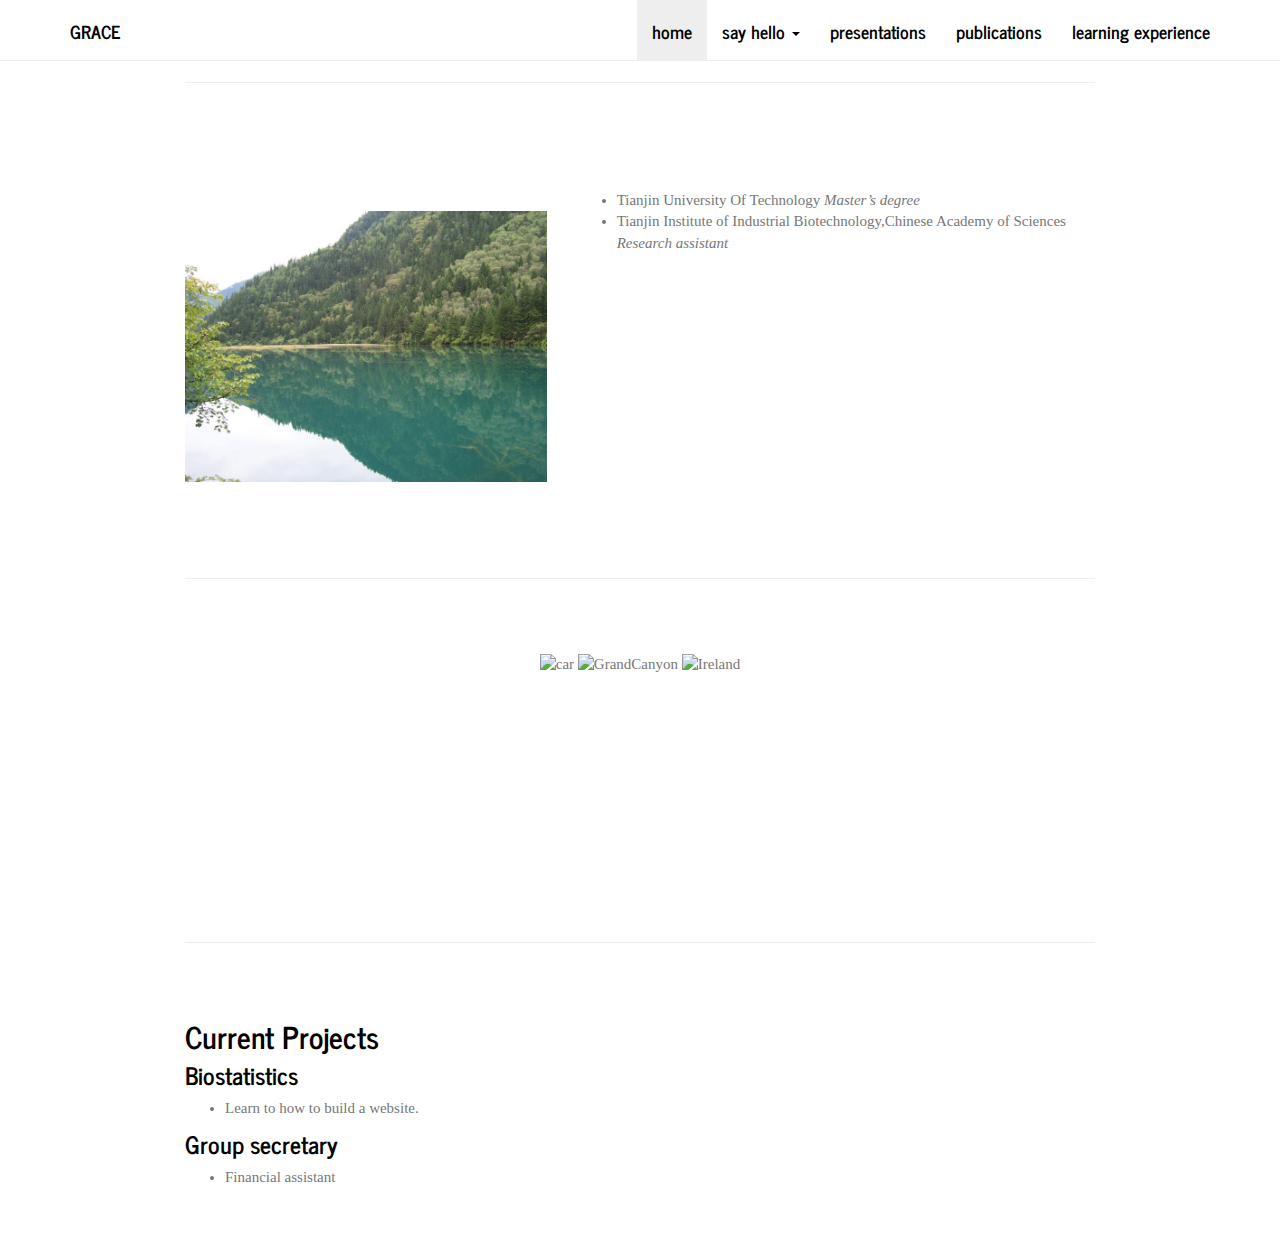
==== commit 0221209e: "upload pictures" ====
--- a/index.html
+++ b/index.html
@@ -13,15 +13,16 @@
 
 <title></title>
 
-<script src="[data-uri]"></script>
+<script src="site_libs/jquery-1.11.3/jquery.min.js"></script>
 <meta name="viewport" content="width=device-width, initial-scale=1" />
-<link href="data:text/css;charset=utf-8,html%7Bfont%2Dfamily%3Asans%2Dserif%3B%2Dwebkit%2Dtext%2Dsize%2Dadjust%3A100%25%3B%2Dms%2Dtext%2Dsize%2Dadjust%3A100%25%7Dbody%7Bmargin%3A0%7Darticle%2Caside%2Cdetails%2Cfigcaption%2Cfigure%2Cfooter%2Cheader%2Chgroup%2Cmain%2Cmenu%2Cnav%2Csection%2Csummary%7Bdisplay%3Ablock%7Daudio%2Ccanvas%2Cprogress%2Cvideo%7Bdisplay%3Ainline%2Dblock%3Bvertical%2Dalign%3Abaseline%7Daudio%3Anot%28%5Bcontrols%5D%29%7Bdisplay%3Anone%3Bheight%3A0%7D%5Bhidden%5D%2Ctemplate%7Bdisplay%3Anone%7Da%7Bbackground%2Dcolor%3Atransparent%7Da%3Aactive%2Ca%3Ahover%7Boutline%3A0%7Dabbr%5Btitle%5D%7Bborder%2Dbottom%3A1px%20dotted%7Db%2Cstrong%7Bfont%2Dweight%3A700%7Ddfn%7Bfont%2Dstyle%3Aitalic%7Dh1%7Bmargin%3A%2E67em%200%3Bfont%2Dsize%3A2em%7Dmark%7Bcolor%3A%23000%3Bbackground%3A%23ff0%7Dsmall%7Bfont%2Dsize%3A80%25%7Dsub%2Csup%7Bposition%3Arelative%3Bfont%2Dsize%3A75%25%3Bline%2Dheight%3A0%3Bvertical%2Dalign%3Abaseline%7Dsup%7Btop%3A%2D%2E5em%7Dsub%7Bbottom%3A%2D%2E25em%7Dimg%7Bborder%3A0%7Dsvg%3Anot%28%3Aroot%29%7Boverflow%3Ahidden%7Dfigure%7Bmargin%3A1em%2040px%7Dhr%7Bheight%3A0%3B%2Dwebkit%2Dbox%2Dsizing%3Acontent%2Dbox%3B%2Dmoz%2Dbox%2Dsizing%3Acontent%2Dbox%3Bbox%2Dsizing%3Acontent%2Dbox%7Dpre%7Boverflow%3Aauto%7Dcode%2Ckbd%2Cpre%2Csamp%7Bfont%2Dfamily%3Amonospace%2Cmonospace%3Bfont%2Dsize%3A1em%7Dbutton%2Cinput%2Coptgroup%2Cselect%2Ctextarea%7Bmargin%3A0%3Bfont%3Ainherit%3Bcolor%3Ainherit%7Dbutton%7Boverflow%3Avisible%7Dbutton%2Cselect%7Btext%2Dtransform%3Anone%7Dbutton%2Chtml%20input%5Btype%3Dbutton%5D%2Cinput%5Btype%3Dreset%5D%2Cinput%5Btype%3Dsubmit%5D%7B%2Dwebkit%2Dappearance%3Abutton%3Bcursor%3Apointer%7Dbutton%5Bdisabled%5D%2Chtml%20input%5Bdisabled%5D%7Bcursor%3Adefault%7Dbutton%3A%3A%2Dmoz%2Dfocus%2Dinner%2Cinput%3A%3A%2Dmoz%2Dfocus%2Dinner%7Bpadding%3A0%3Bborder%3A0%7Dinput%7Bline%2Dheight%3Anormal%7Dinput%5Btype%3Dcheckbox%5D%2Cinput%5Btype%3Dradio%5D%7B%2Dwebkit%2Dbox%2Dsizing%3Aborder%2Dbox%3B%2Dmoz%2Dbox%2Dsizing%3Aborder%2Dbox%3Bbox%2Dsizing%3Aborder%2Dbox%3Bpadding%3A0%7Dinput%5Btype%3Dnumber%5D%3A%3A%2Dwebkit%2Dinner%2Dspin%2Dbutton%2Cinput%5Btype%3Dnumber%5D%3A%3A%2Dwebkit%2Douter%2Dspin%2Dbutton%7Bheight%3Aauto%7Dinput%5Btype%3Dsearch%5D%7B%2Dwebkit%2Dbox%2Dsizing%3Acontent%2Dbox%3B%2Dmoz%2Dbox%2Dsizing%3Acontent%2Dbox%3Bbox%2Dsizing%3Acontent%2Dbox%3B%2Dwebkit%2Dappearance%3Atextfield%7Dinput%5Btype%3Dsearch%5D%3A%3A%2Dwebkit%2Dsearch%2Dcancel%2Dbutton%2Cinput%5Btype%3Dsearch%5D%3A%3A%2Dwebkit%2Dsearch%2Ddecoration%7B%2Dwebkit%2Dappearance%3Anone%7Dfieldset%7Bpadding%3A%2E35em%20%2E625em%20%2E75em%3Bmargin%3A0%202px%3Bborder%3A1px%20solid%20silver%7Dlegend%7Bpadding%3A0%3Bborder%3A0%7Dtextarea%7Boverflow%3Aauto%7Doptgroup%7Bfont%2Dweight%3A700%7Dtable%7Bborder%2Dspacing%3A0%3Bborder%2Dcollapse%3Acollapse%7Dtd%2Cth%7Bpadding%3A0%7D%40media%20print%7B%2A%2C%3Aafter%2C%3Abefore%7Bcolor%3A%23000%21important%3Btext%2Dshadow%3Anone%21important%3Bbackground%3A0%200%21important%3B%2Dwebkit%2Dbox%2Dshadow%3Anone%21important%3Bbox%2Dshadow%3Anone%21important%7Da%2Ca%3Avisited%7Btext%2Ddecoration%3Aunderline%7Da%5Bhref%5D%3Aafter%7Bcontent%3A%22%20%28%22%20attr%28href%29%20%22%29%22%7Dabbr%5Btitle%5D%3Aafter%7Bcontent%3A%22%20%28%22%20attr%28title%29%20%22%29%22%7Da%5Bhref%5E%3D%22javascript%3A%22%5D%3Aafter%2Ca%5Bhref%5E%3D%22%23%22%5D%3Aafter%7Bcontent%3A%22%22%7Dblockquote%2Cpre%7Bborder%3A1px%20solid%20%23999%3Bpage%2Dbreak%2Dinside%3Aavoid%7Dthead%7Bdisplay%3Atable%2Dheader%2Dgroup%7Dimg%2Ctr%7Bpage%2Dbreak%2Dinside%3Aavoid%7Dimg%7Bmax%2Dwidth%3A100%25%21important%7Dh2%2Ch3%2Cp%7Borphans%3A3%3Bwidows%3A3%7Dh2%2Ch3%7Bpage%2Dbreak%2Dafter%3Aavoid%7D%2Enavbar%7Bdisplay%3Anone%7D%2Ebtn%3E%2Ecaret%2C%2Edropup%3E%2Ebtn%3E%2Ecaret%7Bborder%2Dtop%2Dcolor%3A%23000%21important%7D%2Elabel%7Bborder%3A1px%20solid%20%23000%7D%2Etable%7Bborder%2Dcollapse%3Acollapse%21important%7D%2Etable%20td%2C%2Etable%20th%7Bbackground%2Dcolor%3A%23fff%21important%7D%2Etable%2Dbordered%20td%2C%2Etable%2Dbordered%20th%7Bborder%3A1px%20solid%20%23ddd%21important%7D%7D%40font%2Dface%7Bfont%2Dfamily%3A%27Glyphicons%20Halflings%27%3Bsrc%3Aurl%28data%3Aapplication%2Fvnd%2Ems%2Dfontobject%3Bbase64%2Cn04AAEFNAAACAAIABAAAAAAABQAAAAAAAAABAJABAAAEAExQAAAAAAAAAAIAAAAAAAAAAAEAAAAAAAAAJxJ%[base64]%2FSEdmjKHUbyow8ATBE40IvWA3vTu8LiABDQ%2BpexwUMcm1SMnNryctQSiI1K5ZnbOlXKmnVV5YvRe6RnNMFNCOs1KNVpn6yZhCJkRtVRNzEufeIq7HgSrcx4S8h%2Fv4vnrrKc6oCNxmSk2uKlZQHBii6iKFoH0746ThvkO1kJHlxjrkxs%2BLWORaDQBEtiYJIR5IB9Bi1UyL4Rmr0BNigNkMzlKQmnofBHviqVzUxwdMb3NdCn69hy%2BpRYVKGVS%2F1tnsqv4LL7wCCPZZAZPT4aCShHjHJVNuXbmMrY5LeQaGnvAkXlVrJgKRAUdFjrWEah9XebPeQMj7KS7DIBAFt8ycgC5PLGUOHSE3ErGZCiViNLL5ZARfywnCoZaKQCu6NuFX42AEeKtKUGnr%2FCm2Cy8tpFhBPMW5Fxi4Qm4TkDWh4IWFDClhU2hRWosUWqcKLlgyXB%2BlSHaWaHiWlBAR8SeSgSPCQxdVQgzUixWKSTrIQEbU94viDctkvX%2BVSjJuUmV8L4CXShI11esnp0pjWNZIyxKHS4wVQ2ime1P4RnhvGw0aDN1OLAXGERsB7buFpFGGBAre4QEQR0HOIO5oYH305G%2BKspT%2FFupEGGafCCwxSe6ZUa%2B073rXHnNdVXE6eWvibUS27XtRzkH838mYLMBmYysZTM0EM3A1fbpCBYFccN1B%2FEnCYu%2FTgCGmr7bMh8GfYL%2BBfcLvB0gRagC09w9elfldaIy%2FhNCBLRgBgtCC7jAF63wLSMAfbfAlEggYU0bUA7ACCJmTDpEmJtI78w4%2FBO7dN7JR7J7ZvbYaUbaILSQsRBiF3HGk5fEg6p9unwLvn98r%2BvnsV%2B372uf1xBLq4qU%2F45fTuqaAP%2BpssmCCCTF0mhEow8ZXZOS8D7Q85JsxZ%2BAzok7B7O%2Ff6J8AzYBySZQB%2FQHYUSA%2BEeQhEWiS6AIQzgcsDiER4MjgMBAWDV4AgQ3g1eBgIdweCQmCjJEMkJ%2BPKRWyFHHmg1Wi%2F6xzUgA0LREoKJChwnQa9B%2B5RQZRB3IlBlkAnxyQNaANwHMowzlYSMCBgnbpzvqpl0iTJNCQidDI9ZrSYNIRBhHtUa5YHMHxyGEik9hDE0AKj72AbTCaxtHPUaKZdAZSnQTyjGqGLsmBStCejApUhg4uBMU6mATujEl%2BKdDPbI6Ag4vLr%2BhjY6lbjBeoLKnZl0UZgRX8gTySOeynZVz1wOq7e1hFGYIq%2BMhrGxDLak0PrwYzSXtcuyhXEhwOYofiW%2BEcI%2Fjw8P6IY6ed%2BetAbuqKp5QIapT77LnAe505lMuqL79a0ut4rWexzFttsOsLDy7zvtQzcq3U1qabe7tB0wHWVXji%2BzDbo8x8HyIRUbXnwUcklFv51fvTymiV%2BMXLSmGH9d9%2BaXpD5X6lao41anWGig7IwIdnoBY2ht%2FpO9mClLo4NdXHAsefqWUKlXJkbqPOFhMoR4aiA1BXqhRNbB2Xwi%2B7u%2FjpAoOpKJ0UX24EsrzMfHXViakCNcKjBxuQX8BO0ZqjJ3xXzf%2B61t2VXOSgJ8xu65QKgtN6FibPmPYsXbJRHHqbgATcSZxBqGiDiU4NNNsYBsKD0MIP%2FOfKnlk%2FLkaid%[base64]%2FgFtuW0wR4cgd%2BZKesSV7QkNE2kw6AV4hoIuC02LGmTomyf8PiO6CZzOTLTPQ%2BHW06H%2Btx%2BbQ8LmDYg1pTFrp2oJXgkZTyeRJZM0C8aE2LpFrNVDuhARsN543%2FFV6klQ6Tv1OoZGXLv0igKrl%2FCmJxRmX7JJbJ998VSIPQRyDBICzl4JJlYHbdql30NvYcOuZ7a10uWRrgoieOdgIm4rlq6vNOQBuqESLbXG5lzdJGHw2m0sDYmODXbYGTfSTGRKpssTO95fothJCjUGQgEL4yKoGAF%2F0SrpUDNn8CBgBcSDQByAeNkCXp4S4Ro2Xh4OeaGRgR66PVOsU8bc6TR5%[base64]%2F1SgRCJ1dk4UdBT7OoyuNgLs0oCd8RnrEIb6QdMxT2QjD4zMrJkfgx5aDMcA4orsTtKCqWb%2FVeyceqa5OGSmB28YwH4rFbkQaLoUN8OQQYnD3w2eXpI4ScQfbCUZiJ4yMOIKLyyTc7BQ4uXUw6Ee6%2FxM%2B4Y67ngNBknxIPwuppgIhFcwJyr6EIj%2BLzNj%2FmfR2vhhRlx0BILZoAYruF0caWQ7YxO66UmeguDREAFHYuC7HJviRgVO6ruJH59h%2FC%2FPkgSle8xNzZJULLWq9JMDTE2fjGE146a1Us6PZDGYle6ldWRqn%2FpdpgHKNGrGIdkRK%2BKPETT9nKT6kLyDI8xd9A1FgWmXWRAIHwZ37WyZHOVyCadJEmMVz0MadMjDrPho%2BEIochkVC2xgGiwwsQ6DMv2P7UXqT4x7CdcYGId2BJQQa85EQKmCmwcRejQ9Bm4oATENFPkxPXILHpMPUyWTI5rjNOsIlmEeMbcOCEqInpXACYQ9DDxmFo9vcmsDblcMtg4tqBerNngkIKaFJmrQAPnq1dEzsMXcwjcHdfdCibcAxxA%2Bq%2Fj9m3LM%2FO7WJka4tSidVCjsvo2lQ%2F2ewyoYyXwAYyr2PlRoR5MpgVmSUIrM3PQxXPbgjBOaDQFIyFMJvx3Pc5RSYj12ySVF9fwFPQu2e2KWVoL9q3Ayv3IzpGHUdvdPdrNUdicjsTQ2ISy7QU3DrEytIjvbzJnAkmANXjAFERA0MUoPF3%2F5KFmW14bBNOhwircYgMqoDpUMcDtCmBE82QM2YtdjVLB4kBuKho%2FbcwQdeboqfQartuU3CsCf%2BcXkgYAqp%2F0Ee3RorAZt0AvvOCSI4JICIlGlsV0bsSid%2FNIEALAAzb6HAgyWHBps6xAOwkJIGcB82CxRQq4sJf3FzA70A%2BTRqcqjEMETCoez3mkPcpnoALs0ugJY8kQwrC%[base64]%2FWDHA60cYFaI%2FPjpzquUqdaYGcIq%2BmLez3WLFFCtNBN2QJcrlcoELgiPku5R5dSlJFaCEqEZle1AQzAKC%2B1SotMcBNyQUFuRHRF6OlimSBgjZeTBCwLyc6A%2BP%2FoFRchXTz5ADknYJHxzrJ5pGuIKRQISU6WyKTBBjD8WozmVYWIsto1AS5rxzKlvJu4E%2FvwOiKxRtCWsDM%2BeTHUrmwrCK5BIfMzGkD%2B0Fk5LzBs0jMYXktNDblB06LMNJ09U8pzSLmo14MS0OMjcdrZ31pyQqxJJpRImlSvfYAK8inkYU52QY2FPEVsjoWewpwhRp5yAuNpkqhdb7ku9Seefl2D0B8SMTFD90xi4CSOwwZy9IKkpMtI3FmFUg3%2FkFutpQGNc3pCR7gvC4sgwbupDu3DyEN%2BW6YGLNM21jpB49irxy9BSlHrVDlnihGKHwPrbVFtc%2Bh1rVQKZduxIyojccZIIcOCmhEnC7UkY68WXKQgLi2JCDQkQWJRQuk60hZp0D3rtCTINSeY9Ej2kIKYfGxwOs4j9qMM7fYZiipzgcf7TamnehqdhsiMiCawXnz4xAbyCkLAx5EGbo3Ax1u3dUIKnTxIaxwQTHehPl3V491H0%2BbC5zgpGz7Io%2BmjdhKlPJ01EeMpM7UsRJMi1nGjmJg35i6bQBAAxjO%2FENJubU2mg3ONySEoWklCwdABETcs7ck3jgiuU9pcKKpbgn%2B3YlzV1FzIkB6pmEDOSSyDfPPlQskznctFji0kpgZjW5RZe6x9kYT4KJcXg0bNiCyif%2BpZACCyRMmYsfiKmN9tSO65F0R2OO6ytlEhY5Sj6uRKfFxw0ijJaAx%2Fk3QgnAFSq27%2F2i4GEBA%2BUvTJKK%2F9eISNvG46Em5RZfjTYLdeD8kdXHyrwId%2FDQZUaMCY4gGbke2C8vfjgV%2FY9kkRQOJIn%2FxM9INZSpiBnqX0Q9GlQPpPKAyO5y%2BW5NMPSRdBCUlmuxl40ZfMCnf2Cp044uI9WLFtCi4YVxKjuRCOBWIb4XbIsGdbo4qtMQnNOQz4XDSui7W%2FN6l54qOynCqD3DpWQ%2BmpD7C40D8BZEWGJX3tlAaZBMj1yjvDYKwCJBa201u6nBKE5UE%2B7QSEhCwrXfbRZylAaAkplhBWX50dumrElePyNMRYUrC99UmcSSNgImhFhDI4BXjMtiqkgizUGCrZ8iwFxU6fQ8GEHCFdLewwxYWxgScAYMdMLmcZR6b7rZl95eQVDGVoUKcRMM1ixXQtXNkBETZkVVPg8LoSrdetHzkuM7DjZRHP02tCxA1fmkXKF3VzfN1pc1cv%2F8lbTIkkYpqKM9VOhp65ktYk%2BQ46myFWBapDfyWUCnsnI00QTBQmuFjMZTcd0V2NQ768Fhpby04k2IzNR1wKabuGJqYWwSly6ocMFGTeeI%2BejsWDYgEvr66QgqdcIbFYDNgsm0x9UHY6SCd5%2B7tpsLpKdvhahIDyYmEJQCqMqtCF6UlrE5GXRmbu%[base64]%2FiOmsLtHSWNUWEGk9hScMPShasUA1AcHOtRZlqMeQ0OzYS9vQvYUjOLrzP07BUAFikcJNMi7gIxEw4pL1G54TcmmmoAQ5s7TGWErJZ2Io4yQ0ljRYhL8H5e62oDtLF8aDpnIvZ5R3GWJyAugdiiJW9hQAVTsnCBHhwu7rkBlBX6r3b7ejEY0k5GGeyKv66v%2B6dg7mcJTrWHbtMywbedYqCQ0FPwoytmSWsL8WTtChZCKKzEF7vP6De4x2BJkkniMgSdWhbeBSLtJZR9CTHetK1xb34AYIJ37OegYIoPVbXgJ%2FqDQK%2BbfCtxQRVKQu77WzOoM6SGL7MaZwCGJVk46aImai9fmam%2BWpHG%2B0BtQPWUgZ7RIAlPq6lkECUhZQ2gqWkMYKcYMYaIc4gYCDFHYa2d1nzp3%2BJ1eCBay8IYZ0wQRKGAqvCuZ%2FUgbQPyllosq%2BXtfKIZOzmeJqRazpmmoP%2F76YfkjzV2NlXTDSBYB04SVlNQsFTbGPk1t%2FI4Jktu0XSgifO2ozFOiwd%2F0SssJDn0dn4xqk4GDTTKX73%2FwQyBLdqgJ%2BWx6AQaba3BA9CKEzjtQYIfAsiYamapq80LAamYjinlKXUkxdpIDk0puXUEYzSalfRibAeDAKpNiqQ0FTwoxuGYzRnisyTotdVTclis1LHRQCy%2FqqL8oUaQzWRxilq5Mi0IJGtMY02cGLD69vGjkj3p6pGePKI8bkBv5evq8SjjyU04vJR2cQXQwSJyoinDsUJHCQ50jrFTT7yRdbdYQMB3MYCb6uBzJ9ewhXYPAIZSXfeEQBZZ3GPN3Nbhh%2FwkvAJLXnQMdi5NYYZ5GHE400GS5rXkOZSQsdZgIbzRnF9ueLnsfQ47wHAsirITnTlkCcuWWIUhJSbpM3wWhXNHvt2xUsKKMpdBSbJnBMcihkoDqAd1Zml%2FR4yrzow1Q2A5G%2Bkzo%2FRhRxQS2lCSDRV8LlYLBOOoo1bF4jwJAwKMK1tWLHlu9i0j4Ig8qVm6wE1DxXwAwQwsaBWUg2pOOol2dHxyt6npwJEdLDDVYyRc2D0HbcbLUJQj8gPevQBUBOUHXPrsAPBERICpnYESeu2OHotpXQxRGlCCtLdIsu23MhZVEoJg8Qumj%2FUMMc34IBqTKLDTp76WzL%2FdMjCxK7MjhiGjeYAC%2Fkj%2FjY%2FRde7hpSM1xChrog6yZ7OWTuD56xBJnGFE%2BpT2ElSyCnJcwVzCjkqeNLfMEJqKW0G7OFIp0G%2B9mh50I9o8k1tpCY0xYqFNIALgIfc2me4n1bmJnRZ89oepgLPT0NTMLNZsvSCZAc3TXaNB07vail36%2FdBySis4m9%2FDR8izaLJW6bWCkVgm5T%2Bius3ZXq4xI%2BGnbveLbdRwF2mNtsrE0JjYc1AXknCOrLSu7Te%2Fr4dPYMCl5qtiHNTn%2BTPbh1jCBHH%2BdMJNhwNgs3nT%2BOhQoQ0vYif56BMG6WowAcHR3DjQolxLzyVekHj00PBAaW7IIAF1EF%2BuRIWyXjQMAs2chdpaKPNaB%2BkSezYt0%2BCA04sOg5vx8Fr7Ofa9sUv87h7SLAUFSzbetCCZ9pmyLt6l6%2FTzoA1%2FZBG9bIUVHLAbi%2FkdBFgYGyGwRQGBpkqCEg2ah9UD6EedEcEL3j4y0BQQCiExEnocA3SZboh%2Bepgd3YsOkHskZwPuQ5OoyA0fTA5AXrHcUOQF%2BzkJHIA7PwCDk1gGVmGUZSSoPhNf%2BTklauz98QofOlCIQ%2FtCD4dosHYPqtPCXB3agggQQIqQJsSkB%2Bqn0rkQ1toJjON%2FOtCIB9RYv3PqRA4C4U68ZMlZn6BdgEvi2ziU%2BTQ6NIw3ej%2BAtDwMGEZk7e2IjxUWKdAxyaw9OCwSmeADTPPleyk6UhGDNXQb%2B%2BW6Uk4q6F7%2Frg6WVTo82IoCxSIsFDrav4EPHphD3u4hR53WKVvYZUwNCCeM4PMBWzK%2BEfIthZOkuAwPo5C5jgoZgn6dUdvx5rIDmd58cXXdKNfw3l%2BwM2UjgrDJeQHhbD7HW2QDoZMCujgIUkk5Fg8VCsdyjOtnGRx8wgKRPZN5dR0zPUyfGZFVihbFRniXZFOZGKPnEQzU3AnD1KfR6weHW2XS6KbPJxUkOTZsAB9vTVp3Le1F8q5l%2BDMcLiIq78jxAImD2pGFw0VHfRatScGlK6SMu8leTmhUSMy8Uhdd6xBiH3Gdman4tjQGLboJfqz6fL2WKHTmrfsKZRYX6BTDjDldKMosaSTLdQS7oDisJNqAUhw1PfTlnacCO8vl8706Km1FROgLDmudzxg%2BEWTiArtHgLsRrAXYWdB0NmToNCJdKm0KWycZQqb%2BMw76Qy29iQ5up%2FX7oyw8QZ75kP5F6iJAJz6KCmqxz8fEa%2FxnsMYcIO%2FvEkGRuMckhr4rIeLrKaXnmIzlNLxbFspOphkcnJdnz%2FChp%2FVlpj2P7jJQmQRwGnltkTV5dbF9fE3%2FfxoSqTROgq9wFUlbuYzYcasE0ouzBo%2BdDCDzxKAfhbAZYxQiHrLzV2iVexnDX%2FQnT1fsT%2Fxuhu1ui5qIytgbGmRoQkeQooO8eJNNZsf0iALur8QxZFH0nCMnjerYQqG1pIfjyVZWxhVRznmmfLG00BcBWJE6hzQWRyFknuJnXuk8A5FRDCulwrWASSNoBtR%2BCtGdkPwYN2o7DOw%2FVGlCZPusRBFXODQdUM5zeHDIVuAJBLqbO%2Ff9Qua%2BpDqEPk230Sob9lEZ8BHiCorjVghuI0lI4JDgHGRDD%2FprQ84B1pVGkIpVUAHCG%2Biz3Bn3qm2AVrYcYWhock4jso5%2BJ7HfHVj4WMIQdGctq3psBCVVzupQOEioBGA2Bk%2BUILT7%2BVoX5mdxxA5fS42gISQVi%2FHTzrgMxu0fY6hE1ocUwwbsbWcezrY2n6S8%2F6cxXkOH4prpmPuFoikTzY7T85C4T2XYlbxLglSv2uLCgFv8Quk%2FwdesUdWPeHYIH0R729JIisN9Apdd4eB10aqwXrPt%2BSu9mA8k8n1sjMwnfsfF2j3jMUzXepSHmZ%2FBfqXvzgUNQQWOXO8YEuFBh4QTYCkOAPxywpYu1VxiDyJmKVcmJPGWk%2Fgc3Pov02StyYDahwmzw3E1gYC9wkupyWfDqDSUMpCTH5e5N8B%2F%2FlHiMuIkTNw4USHrJU67bjXGqNav6PBuQSoqTxc8avHoGmvqNtXzIaoyMIQIiiUHIM64cXieouplhNYln7qgc4wBVAYR104kO%2BCvKqsg4yIUlFNThVUAKZxZt1XA34h3TCUUiXVkZ0w8Hh2R0Z5L0b4LZvPd%2Fp1gi%2F07h8qfwHrByuSxglc9cI4QIg2oqvC%2Fqm0i7tjPLTgDhoWTAKDO2ONW5oe%2B%2FeKB9vZB8K6C25yCZ9RFVMnb6NRdRjyVK57CHHSkJBfnM2%2Fj4ODUwRkqrtBBCrDsDpt8jhZdXoy%2F1BCqw3sSGhgGGy0a5Jw6BP%2FTExoCmNFYjZl248A0osgPyGEmRA%2BfAsqPVaNAfytu0vuQJ7rk3J4kTDTR2AlCHJ5cls26opZM4w3jMULh2YXKpcqGBtuleAlOZnaZGbD6DHzMd6i2oFeJ8z9XYmalg1Szd%2FocZDc1C7Y6vcALJz2lYnTXiWEr2wawtoR4g3jvWUU2Ngjd1cewtFzEvM1NiHZPeLlIXFbBPawxNgMwwAlyNSuGF3zizVeOoC9bag1qRAQKQE%2FEZBWC2J8mnXAN2aTBboZ7HewnObE8CwROudZHmUM5oZ%2FUgd%2FJZQK8lvAm43uDRAbyW8gZ%2BZGq0EVerVGUKUSm%2FIdn8AQHdR4m7bue88WBwft9mSCeMOt1ncBwziOmJYI2ZR7ewNMPiCugmSsE4EyQ%2BQATJG6qORMGd4snEzc6B4shPIo4G1T7PgSm8PY5eUkPdF8JZ0VBtadbHXoJgnEhZQaODPj2gpODKJY5Yp4DOsLBFxWbvXN755KWylJm%2BoOd4zEL9Hpubuy2gyyfxh8oEfFutnYWdfB8PdESLWYvSqbElP9qo3u6KTmkhoacDauMNNjj0oy40DFV7Ql0aZj77xfGl7TJNHnIwgqOkenruYYNo6h724%2BzUQ7%2BvkCpZB%2BpGA562hYQiDxHVWOq0oDQl%2FQsoiY%2BcuI7iWq%2FZIBtHcXJ7kks%2Bh2fCNUPA82BzjnqktNts%2BRLdk1VSu%2BtqEn7QZCCsvEqk6FkfiOYkrsw092J8jsfIuEKypNjLxrKA9kiA19mxBD2suxQKCzwXGws7kEJvlhUiV9tArLIdZW0IORcxEzdzKmjtFhsjKy%2F44XYXdI5noQoRcvjZ1RMPACRqYg2V1%2BOwOepcOknRLLFdYgTkT5UApt%2FJhLM3jeFYprZV%2BZow2g8fP%2BU68hkKFWJj2yBbKqsrp25xkZX1DAjUw52IMYWaOhab8Kp05VrdNftqwRrymWF4OQSjbdfzmRZirK8FMJELEgER2PHjEAN9pGfLhCUiTJFbd5LBkOBMaxLr%2FA1SY9dXFz4RjzoU9ExfJCmx%2FI9FKEGT3n2cmzl2X42L3Jh%2BAbQq6sA%2BSs1kitoa4TAYgKHaoybHUDJ51oETdeI%2F9ThSmjWGkyLi5QAGWhL0BG1UsTyRGRJOldKBrYJeB8ljLJHfATWTEQBXBDnQexOHTB%2BUn44zExFE4vLytcu5NwpWrUxO%2F0ZICUGM7hGABXym0V6ZvDST0E370St9MIWQOTWngeoQHUTdCJUP04spMBMS8LSker9cReVQkULFDIZDFPrhTzBl6sed9wcZQTbL%2BBDqMyaN3RJPh%2Fanbx%2BIv%2BqgQdAa3M9Z5JmvYlh4qop%2BHo1F1W5gbOE9YKLgAnWytXElU4G8GtW47lhgFE6gaSs%2Bgs37sFvi0PPVvA5dnCBgILTwoKd%2F%2BDoL9F6inlM7H4rOTzD79KJgKlZO%2FZgt22UsKhrAaXU5ZcLrAglTVKJEmNJvORGN1vqrcfSMizfpsgbIe9zno%2BgBoKVXgIL%2FVI8dB1O5o%2FR3Suez%2FgD7M781ShjKpIIORM%2FnxG%2BjjhhgPwsn2IoXsPGPqYHXA63zJ07M2GPEykQwJBYLK808qYxuIew4frk52nhCsnCYmXiR6CuapvE1IwRB4%2FQftDbEn%2BAucIr1oxrLabRj9q4ae0%2BfXkHnteAJwXRbVkR0mctVSwEbqhJiMSZUp9DNbEDMmjX22m3ABpkrPQQTP3S1sib5pD2VRKRd%2BeNAjLYyT0hGrdjWJZy24OYXRoWQAIhGBZRxuBFMjjZQhpgrWo8SiFYbojcHO8V5DyscJpLTHyx9Fimassyo5U6WNtquUMYgccaHY5amgR3PQzq3ToNM5ABnoB9kuxsebqmYZm0R9qxJbFXCQ1UPyFIbxoUraTJFDpCk0Wk9GaYJKz%2F6oHwEP0Q14lMtlddQsOAU9zlYdMVHiT7RQP3XCmWYDcHCGbVRHGnHuwzScA0BaSBOGkz3lM8CArjrBsyEoV6Ys4qgDK3ykQQPZ3hCRGNXQTNNXbEb6tDiTDLKOyMzRhCFT%2BmAUmiYbV3YQVqFVp9dorv%2BTsLeCykS2b5yyu8AV7IS9cxcL8z4Kfwp%2BxJyYLv1OsxQCZwTB4a8BZ%2F5EdxTBJthApqyfd9u3ifr%2FWILTqq5VqgwMT9SOxbSGWLQJUUWCVi4k9tho9nEsbUh7U6NUsLmkYFXOhZ0kmamaJLRNJzSj%2Fqn4Mso6zb6iLLBXoaZ6AqeWCjHQm2lztnejYYM2eubnpBdKVLORZhudH3JF1waBJKA9%2BW8EhMj3Kzf0L4vi4k6RoHh3Z5YgmSZmk6ns4fjScjAoL8GoOECgqgYEBYUGFVO4FUv4%2FYtowhEmTs0vrvlD%2FCrisnoBNDAcUi%2FteY7OctFlmARQzjOItrrlKuPO6E2Ox93L4O%2F4DcgV%2FdZ7qR3VBwVQxP1GCieA4RIpweYJ5FoYrHxqRBdJjnqbsikA2Ictbb8vE1GYIo9dacK0REgDX4smy6GAkxlH1yCGGsk%2BtgiDhNKuKu3yNrMdxafmKTF632F8Vx4BNK57GvlFisrkjN9WDAtjsWA0ENT2e2nETUb%2Fn7qwhvGnrHuf5bX6Vh%2Fn3xffU3PeHdR%2BFA92i6ufT3AlyAREoNDh6chiMWTvjKjHDeRhOa9YkOQRq1vQXEMppAQVwHCuIcV2g5rBn6GmZZpTR7vnSD6ZmhdSl176gqKTXu5E%2BYbfL0adwNtHP7dT7t7b46DVZIkzaRJOM%2BS6KcrzYVg%2BT3wSRFRQashjfU18NutrKa%2F7PXbtuJvpIjbgPeqd%2BpjmRw6YKpnANFSQcpzTZgpSNJ6J7uiagAbir%2F8tNXJ%2FOsOnRh6iuIexxrmkIneAgz8QoLmiaJ8sLQrELVK2yn3wOHp57BAZJhDZjTBzyoRAuuZ4eoxHruY1pSb7qq79cIeAdOwin4GdgMeIMHeG%2BFZWYaiUQQyC5b50zKjYw97dFjAeY2I4Bnl105Iku1y0lMA1ZHolLx19uZnRdILcXKlZGQx%2FGdEqSsMRU1BIrFqRcV1qQOOHyxOLXEGcbRtAEsuAC2V4K3p5mFJ22IDWaEkk9ttf5Izb2LkD1MnrSwztXmmD%2FQi%2FEmVEFBfiKGmftsPwVaIoZanlKndMZsIBOskFYpDOq3QUs9aSbAAtL5Dbokus2G4%2FasthNMK5UQKCOhU97oaOYNGsTah%2BjfCKsZnTRn5TbhFX8ghg8CBYt%2FBjeYYYUrtUZ5jVij%2Fop7V5SsbA4mYTOwZ46hqdpbB6Qvq3AS2HHNkC15pTDIcDNGsMPXaBidXYPHc6PJAkRh29Vx8KcgX46LoUQBhRM%2B3SW6Opll%2FwgxxsPgKJKzr5QCmwkUxNbeg6Wj34SUnEzOemSuvS2OetRCO8Tyy%2BQbSKVJcqkia%2BGvDefFwMOmgnD7h81TUtMn%2BmRpyJJ349HhAnoWFTejhpYTL9G8N2nVg1qkXBeoS9Nw2fB27t7trm7d%2FQK7Cr4uoCeOQ7%2F8JfKT77KiDzLImESHw%2F0wf73QeHu74hxv7uihi4fTX%2BXEwAyQG3264dwv17aJ5N335Vt9sdrAXhPOAv8JFvzqyYXwfx8WYJaef1gMl98JRFyl5Mv5Uo%2FoVH5ww5OzLFsiTPDns7fS6EURSSWd%2F92BxMYQ8sBaH%2Bj%2BwthQPdVgDGpTfi%2BJQIWMD8xKqULliRH01rTeyF8x8q%2FGBEEEBrAJMPf25UQwi0b8tmqRXY7kIvNkzrkvRWLnxoGYEJsz8u4oOyMp8cHyaybb1HdMCaLApUE%2B%2F7xLIZGP6H9xuSEXp1zLIdjk5nBaMuV%2FyTDRRP8Y2ww5RO6d2D94o%2B6ucWIqUAvgHIHXhZsmDhjVLczmZ3ca0Cb3PpKwt2UtHVQ0BgFJsqqTsnzZPlKahRUkEu4qmkJt%2Bkqdae76ViWe3STan69yaF9%2BfESD2lcQshLHWVu4ovItXxO69bqC5p1nZLvI8NdQB9s9UNaJGlQ5mG947ipdDA0eTIw%2FA1zEdjWquIsQXXGIVEH0thC5M%2BW9pZe7IhAVnPJkYCCXN5a32HjN6nsvokEqRS44tGIs7s2LVTvcrHAF%2BRVmI8L4HUYk4x%2B67AxSMJKqCg8zrGOgvK9kNMdDrNiUtSWuHFpC8%2Fp5qIQrEo%2FH%2B1l%2F0cAwQ2nKmpWxKcMIuHY44Y6DlkpO48tRuUGBWT0FyHwSKO72Ud%2BtJUfdaZ4CWNijzZtlRa8%2BCkmO%2FEwHYfPZFU%2FhzjFWH7vnzHRMo%2BaF9u8qHSAiEkA2HjoNQPEwHsDKOt6hOoK3Ce%2F%2B%2F9boMWDa44I6FrQhdgS7OnNaSzwxWKZMcyHi6LN4WC6sSj0qm2PSOGBTvDs%2FGWJS6SwEN%2FULwpb4LQo9fYjUfSXRwZkynUazlSpvX9e%2BG2zor8l%2BYaMxSEomDdLHGcD6YVQPegTaA74H8%2BV4WvJkFUrjMLGLlvSZQWvi8%2FQA7yzQ8GPno%2F%2F5SJHRP%2FOqKObPCo81s%2F%2B6WgLqykYpGAgQZhVDEBPXWgU%2FWzFZjKUhSFInufPRiMAUULC6T11yL45ZrRoB4DzOyJShKXaAJIBS9wzLYIoCEcJKQW8GVCx4fihqJ6mshBUXSw3wWVj3grrHQlGNGhIDNNzsxQ3M%2BGWn6ASobIWC%2BLbYOC6UpahVO13Zs2zOzZC8z7FmA05JhUGyBsF4tsG0drcggIFzgg%2Fkpf3%2BCnAXKiMgIE8Jk%2FMhpkc8DUJEUzDSnWlQFme3d0sHZDrg7LavtsEX3cHwjCYA17pMTfx8Ajw9hHscN67hyo%2BRJQ4458RmPywXykkVcW688oVUrQhahpPRvTWPnuI0B%2BSkQu7dCyvLRyFYlC1LG1gRCIvn3rwQeINzZQC2KXq31FaR9UmVV2QeGVqBHjmE%2BVMd3b1fhCynD0pQNhCG6%2FWCDbKPyE7NRQzL3BzQAJ0g09aUzcQA6mUp9iZFK6Sbp%2FYbHjo%2B%2B7%2FWj8S4YNa%2BZdqAw1hDrKWFXv9%2BzaXpf8ZTDSbiqsxnwN%2FCzK5tPkOr4tRh2kY3Bn9JtalbIOI4b3F7F1vPQMfoDcdxMS8CW9m%2FNCW%2FHILTUVWQIPiD0j1A6bo8vsv6P1hCESl2abrSJWDrq5sSzUpwoxaCU9FtJyYH4QFMxDBpkkBR6kn0LMPO%2B5EJ7Z6bCiRoPedRZ%2FP0SSdii7ZnPAtVwwHUidcdyspwncz5uq6vvm4IEDbJVLUFCn%2FLvIHfooUBTkFO130FC7CmmcrKdgDJcid9mvVzsDSibOoXtIf9k6ABle3PmIxejodc4aob0QKS432srrCMndbfD454q52V01G4q913mC5HOsTzWF4h2No1av1VbcUgWAqyoZl%2B11PoFYnNv2HwAODeNRkHj%2B8SF1fcvVBu6MrehHAZK1Gm69ICcTKizykHgGFx7QdowTVAsYEF2tVc0Z6wLryz2FI1sc5By2znJAAmINndoJiB4sfPdPrTC8RnkW7KRCwxC6YvXg5ahMlQuMpoCSXjOlBy0Kij%2BbsCYPbGp8BdCBiLmLSAkEQRaieWo1SYvZIKJGj9Ur%2FeWHjiB7SOVdqMAVmpBvfRiebsFjger7DC%2B8kRFGtNrTrnnGD2GAJb8rQCWkUPYHhwXsjNBSkE6lGWUj5QNhK0DMNM2l%2BkXRZ0KLZaGsFSIdQz%2FHXDxf3%2FTE30%2BDgBKWGWdxElyLccJfEpjsnszECNoDGZpdwdRgCixeg9L4EPhH%2BRptvRMVRaahu4cySjS3P5wxAUCPkmn%2BrhyASpmiTaiDeggaIxYBmtLZDDhiWIJaBgzfCsAGUF1Q1SFZYyXDt9skCaxJsxK2Ms65dmdp5WAZyxik%2FzbrTQk5KmgxCg%2Ff45L0jywebOWUYFJQAJia7XzCV0x89rpp%2Ff3AVWhSPyTanqmik2SkD8A3Ml4NhIGLAjBXtPShwKYfi2eXtrDuKLk4QlSyTw1ftXgwqA2jUuopDl%2B5tfUWZNwBpEPXghzbBggYCw%2Fdhy0ntds2yeHCDKkF%2FYxQjNIL%2FF%2F37jLPHCKBO9ibwYCmuxImIo0ijV2Wbg3kSN2psoe8IsABv3RNFaF9uMyCtCYtqcD%2BqNOhwMlfARQUdJ2tUX%2BMNJqOwIciWalZsmEjt07tfa8ma4cji9sqz%2BQ9hWfmMoKEbIHPOQORbhQRHIsrTYlnVTNvcq1imqmmPDdVDkJgRcTgB8Sb6epCQVmFZe%2BjGDiNJQLWnfx%2BdrTKYjm0G8yH0ZAGMWzEJhUEQ4Maimgf%2Fbkvo8PLVBsZl152y5S8%2BHRDfZIMCbYZ1WDp4yrdchOJw8k6R%2B%2F2pHmydK4NIK2PHdFPHtoLmHxRDwLFb7eB%2BM4zNZcB9NrAgjVyzLM7xyYSY13ykWfIEEd2n5%2FiYp3ZdrCf7fL%2Ben%2BsIJu2W7E30MrAgZBD1rAAbZHPgeAMtKCg3NpSpYQUDWJu9bT3V7tOKv%2BNRiJc8JAKqqgCA%2FPNRBR7ChpiEulyQApMK1AyqcWnpSOmYh6yLiWkGJ2mklCSPIqN7UypWj3dGi5MvsHQ87MrB4VFgypJaFriaHivwcHIpmyi5LhNqtem4q0n8awM19Qk8BOS0EsqGscuuydYsIGsbT5GHnERUiMpKJl4ON7qjB4fEqlGN%2FhCky89232UQCiaeWpDYCJINXjT6xl4Gc7DxRCtgV0i1ma4RgWLsNtnEBRQFqZggCLiuyEydmFd7WlogpkCw5G1x4ft2psm3KAREwVwr1Gzl6RT7FDAqpVal34ewVm3VH4qn5mjGj%2BbYL1NgfLNeXDwtmYSpwzbruDKpTjOdgiIHDVQSb5%2FzBgSMbHLkxWWgghIh9QTFSDILixVwg0Eg1puooBiHAt7DzwJ7m8i8%2Fi%2BjHvKf0QDnnHVkVTIqMvIQImOrzCJwhSR7qYB5gSwL6aWL9hERHCZc4G2%2BJrpgHNB8eCCmcIWIQ6rSdyPCyftXkDlErUkHafHRlkOIjxGbAktz75bnh50dU7YHk%2BMz7wwstg6RFZb%2BTZuSOx1qqP5C66c0mptQmzIC2dlpte7vZrauAMm%2F7RfBYkGtXWGiaWTtwvAQiq2oD4YixPLXE2khB2FRaNRDTk%2B9sZ6K74Ia9VntCpN4BhJGJMT4Z5c5FhSepRCRWmBXqx%2BwhVZC4me4saDs2iNqXMuCl6iAZflH8fscC1sTsy4PHeC%2BXYuqMBMUun5YezKbRKmEPwuK%2BCLzijPEQgfhahQswBBLfg%[base64]%2BRCMlDDbElcjaROLDoualmUIQ88Kekk3iM4OQrADcxi3rJguS4MOIBIgKgXrjd1WkbCdqxJk%2F4efRIFsavZA7KvvJQqp3Iid5Z0NFc5aiMRzGN3vrpBzaMy4JYde3wr96PjN90AYOIbyp6T4zj8LoE66OGcX1Ef4Z3KoWLAUF4BTg7ug%2FAbkG5UNQXAMkQezujSHeir2uTThgd3gpyzDrbnEdDRH2W7U6PeRvBX1ZFMP5RM%2BZu6UUZZD8hDPHldVWntTCNk7To8IeOW9yn2wx0gmurwqC60AOde4r3ETi5pVMSDK8wxhoGAoEX9NLWHIR33VbrbMveii2jAJlrxwytTHbWNu8Y4N8vCCyZjAX%2FpcsfwXbLze2%2BD%2Bu33OGBoJyAAL3jn3RuEcdp5If8O%2Ba4NKWvxOTyDltG0IWoHhwVGe7dKkCWFT%2B%2Btm%2BhaBCikRUUMrMhYKZJKYoVuv%2FbsJzO8DwfVIInQq3g3BYypiz8baogH3r3GwqCwFtZnz4xMjAVOYnyOi5HWbFA8n0qz1OjSpHWFzpQOpvkNETZBGpxN8ybhtqV%2FDMUxd9uFZmBfKXMCn%2FSqkWJyKPnT6lq%2B4zBZni6fYRByJn6OK%2BOgPBGRAJluwGSk4wxjOOzyce%2FPKODwRlsgrVkdcsEiYrqYdXo0Er2GXi2GQZd0tNJT6c9pK1EEJG1zgDJBoTVuCXGAU8BKTvCO%2FcEQ1Wjk3Zzuy90JX4m3O5IlxVFhYkSUwuQB2up7jhvkm%2BbddRQu5F9s0XftGEJ9JSuSk%2BZachCbdU45fEqbugzTIUokwoAKvpUQF%2FCvLbWW5BNQFqFkJg2f30E%2F48StNe5QwBg8zz3YAJ82FZoXBxXSv4QDooDo79NixyglO9AembuBcx5Re3CwOKTHebOPhkmFC7wNaWtoBhFuV4AkEuJ0J%2B1pT0tLkvFVZaNzfhs%2FKd3%2BA9YsImlO4XK4vpCo%2FelHQi%2F9gkFg07xxnuXLt21unCIpDV%2BbbRxb7FC6nWYTsMFF8%2B1LUg4JFjVt3vqbuhHmDKbgQ4e%2BRGizRiO8ky05LQGMdL2IKLSNar0kNG7lHJMaXr5mLdG3nykgj6vB%2FKVijd1ARWkFEf3yiUw1v%2FWaQivVUpIDdSNrrKbjO5NPnxz6qTTGgYg03HgPhDrCFyYZTi3XQw3HXCva39mpLNFtz8AiEhxAJHpWX13gCTAwgm9YTvMeiqetdNQv6IU0hH0G%2BZManTqDLPjyrOse7WiiwOJCG%[base64]%2F6gQKuihPtiUtlCQVPohUgzfezTg8o1b3n9pNZeco1QucaoXe40Fa5JYhqdTspFmxGtW9h5ezLFZs3j%2FN46f%2BS2rjYNC2JySXrnSAFhvAkz9a5L3pza8eYKHNoPrvBRESpxYPJdKVUxBE39nJ1chrAFpy4MMkf0qKgYALctGg1DQI1kIymyeS2AJNT4X240d3IFQb%2F0jQbaHJ2YRK8A%2Bls6WMhWmpCXYG5jqapGs5%2FeOJErxi2%2F2KWVHiPellTgh%2FfNl%2F2KYPKb7DUcAg%2BmCOPQFCiU9Mq%2FWLcU1xxC8aLePFZZlE%2BPCLzf7ey46INWRw2kcXySR9FDgByXzfxiNKwDFbUSMMhALPFSedyjEVM5442GZ4hTrsAEvZxIieSHGSgkwFh%2FnFNdrrFD4tBH4Il7fW6ur4J8Xaz7RW9jgtuPEXQsYk7gcMs2neu3zJwTyUerHKSh1iTBkj2YJh1SSOZL5pLuQbFFAvyO4k1Hxg2h99MTC6cTUkbONQIAnEfGsGkNFWRbuRyyaEZInM5pij73EA9rPIUfU4XoqQpHT9THZkW%2BoKFLvpyvTBMM69tN1Ydwv1LIEhHsC%2BueVG%2Bw%2BkyCPsvV3erRikcscHjZCkccx6VrBkBRusTDDd8847GA7p2Ucy0y0HdSRN6YIBciYa4vuXcAZbQAuSEmzw%2BH%2FAuOx%2BaH%2BtBL88H57D0MsqyiZxhOEQkF%2F8DR1d2hSPMj%2FsNOa5rxcUnBgH8ictv2J%2Bcb4BA4v3MCShdZ2vtK30vAwkobnEWh7rsSyhmos3WC93Gn9C4nnAd%2FPjMMtQfyDNZsOPd6XcAsnBE%2FmRHtHEyJMzJfZFLE9OvQa0i9kUmToJ0ZxknTgdl%2FXPV8xoh0K7wNHHsnBdvFH3sv52lU7UFteseLG%2FVanIvcwycVA7%2BBE1Ulyb20BvwUWZcMTKhaCcmY3ROpvonVMV4N7yBXTL7IDtHzQ4CCcqF66LjF3xUqgErKzolLyCG6Kb7irP%2FMVTCCwGRxfrPGpMMGvPLgJ881PHMNMIO09T5ig7AzZTX%2F5PLlwnJLDAPfuHynSGhV4tPqR3gJ4kg4c06c%2FF1AcjGytKm2Yb5jwMotF7vro4YDLWlnMIpmPg36NgAZsGA0W1spfLSue4xxat0Gdwd0lqDBOgIaMANykwwDKejt5YaNtJYIkrSgu0KjIg0pznY0SCd1qlC6R19g97UrWDoYJGlrvCE05J%2F5wkjpkre727p5PTRX5FGrSBIfJqhJE%2FIS876PaHFkx9pGTH3oaY3jJRvLX9Iy3Edoar7cFvJqyUlOhAEiOSAyYgVEGkzHdug%2BoRHIEOXAExMiTSKU9A6nmRC8mp8iYhwWdP2U%[base64]%2FBQQp1sWlNolpIu4ekxUTBV7NmxOFKEBmmN%2BnA7pvF78%2FRII5ZHA09OAiE%2F66MF6HQ%2BqVEJCHxwymukkNvzqHEh52dULPbVasfQMgTDyBZzx4007YiKdBuUauQOt27Gmy8ISclPmEUCIcuLbkb1mzQSqIa3iE0PJh7UMYQbkpe%2BhXjTJKdldyt2mVPwywoODGJtBV1lJTgMsuSQBlDMwhEKIfrvsxGQjHPCEfNfMAY2oxvyKcKPUbQySkKG6tj9AQyEW3Q5rpaDJ5Sns9ScLKeizPRbvWYAw4bXkrZdmB7CQopCH8NAmqbuciZChHN8lVGaDbCnmddnqO1PQ4ieMYfcSiBE5zzMz%2BJV%2F4eyzrzTEShvqSGzgWimkNxLvUj86iAwcZuIkqdB0VaIB7wncLRmzHkiUQpPBIXbDDLHBlq7vp9xwuC9AiNkIptAYlG7Biyuk8ILdynuUM1cHWJgeB%2BK3wBP%2FineogxkvBNNQ4AkW0hvpBOQGFfeptF2YTR75MexYDUy7Q%2F9uocGsx41O4IZhViw%2F2FvAEuGO5g2kyXBUijAggWM08bRhXg5ijgMwDJy40QeY%2FcQpUDZiIzmvskQpO5G1zyGZA8WByjIQU4jRoFJt56behxtHUUE%2Fom7Rj2psYXGmq3llVOCgGYKNMo4pzwntITtapDqjvQtqpjaJwjHmDzSVGLxMt12gEXAdLi%2FcaHSM3FPRGRf7dB7YC%2BcD2ho6oL2zGDCkjlf%2FDFoQVl8GS%2F56wur3rdV6ggtzZW60MRB3g%2BU1W8o8cvqIpMkctiGVMzXUFI7FacFLrgtdz4mTEr4aRAaQ2AFQaNeG7GX0yOJgMRYFziXdJf24kg%2FgBQIZMG%2FYcPEllRTVNoDYR6oSJ8wQNLuihfw81UpiKPm714bZX1KYjcXJdfclCUOOpvTxr9AAJevTY4HK%2FG7F3mUc3GOAKqh60zM0v34v%2BELyhJZqhkaMA8UMMOU90f8RKEJFj7EqepBVwsRiLbwMo1J2zrE2UYJnsgIAscDmjPjnzI8a719Wxp757wqmSJBjXowhc46QN4RwKIxqEE6E5218OeK7RfcpGjWG1jD7qND%2B%2FGTk6M56Ig4yMsU6LUW1EWE%2BfIYycVV1thldSlbP6ltdC01y3KUfkobkt2q01YYMmxpKRvh1Z48uNKzP%2FIoRIZ%2FF6buOymSnW8gICitpJjKWBscSb9JJKaWkvEkqinAJ2kowKoqkqZftRqfRQlLtKoqvTRDi2vg%2FRrPD%2Fd3a09J8JhGZlEkOM6znTsoMCsuvTmywxTCDhw5dd0GJOHCMPbsj3QLkTE3MInsZsimDQ3HkvthT7U9VA4s6G07sID0FW4SHJmRGwCl%2BMu4xf0ezqeXD2PtPDnwMPo86sbwDV%2B9PWcgFcARUVYm3hrFQrHcgMElFGbSM2A1zUYA3baWfheJp2AINmTJLuoyYD%2FOwA4a6V0ChBN97E8YtDBerUECv0u0TlxR5yhJCXvJxgyM73Bb6pyq0jTFJDZ4p1Am1SA6sh8nADd1hAcGBMfq4d%2FUfwnmBqe0Jun1n1LzrgKuZMAnxA3NtCN7Klf4BH%2B14B7ibBmgt0TGUafVzI4uKlpF7v8NmgNjg90D6QE3tbx8AjSAC%2BOA1YJvclyPKgT27QpIEgVYpbPYGBsnyCNrGz9XUsCHkW1QAHgL2STZk12QGqmvAB0NFteERkvBIH7INDsNW9KKaAYyDMdBEMzJiWaJHZALqDxQDWRntumSDPcplyFiI1oDpT8wbwe01AHhW6%2BvAUUBoGhY3CT2tgwehdPqU%2F4Q7ZLYvhRl%2FogOvR9O2%2BwkkPKW5vCTjD2fHRYXONCoIl4Jh1bZY0ZE1O94mMGn%2FdFSWBWzQ%2FVYk%2BGezi46RgiDv3EshoTmMSlioUK6MQEN8qeyK6FRninyX8ZPeUWjjbMJChn0n%2FyJvrq5bh5UcCAcBYSafTFg7p0jDgrXo2QWLb3WpSOET%2FHh4oSadBTvyDo10IufLzxiMLAnbZ1vcUmj3w7BQuIXjEZXifwukVxrGa9j%2BDXfpi12m1RbzYLg9J2wFergEwOxFyD0%2FJstNK06ZN2XdZSGWxcJODpQHOq4iKqjqkJUmPu1VczL5xTGUfCgLEYyNBCCbMBFT%2FcUP6pE%2FmujnHsSDeWxMbhrNilS5MyYR0nJyzanWXBeVcEQrRIhQeJA6Xt4f2eQESNeLwmC10WJVHqwx8SSyrtAAjpGjidcj1E2FYN0LObUcFQhafUKTiGmHWRHGsFCB%2BHEXgrzJEB5bp0QiF8ZHh11nFX8AboTD0PS4O1LqF8XBks2MpjsQnwKHF6HgaKCVLJtcr0XjqFMRGfKv8tmmykhLRzu%2BvqQ02%2BKpJBjaLt9ye1Ab%2BBbEBhy4EVdIJDrL2naV0o4wU8YZ2Lq04FG1mWCKC%2BUwkXOoAjneU%2FxHplMQo2cXUlrVNqJYczgYlaOEczVCs%2FOCgkyvLmTmdaBJc1iBLuKwmr6qtRnhowngsDxhzKFAi02tf8bmET8BO27ovJKF1plJwm3b0JpMh38%2BxsrXXg7U74QUM8ZCIMOpXujHntKdaRtsgyEZl5MClMVMMMZkZLNxH9%2Bb8fH6%2Bb8Lev30A9TuEVj9CqAdmwAAHBPbfOBFEATAPZ2CS0OH1Pj%2F0Q7PFUcC8hDrxESWdfgFRm%2B7vvWbkEppHB4T%2F1ApWnlTIqQwjcPl0VgS1yHSmD0OdsCVST8CQVwuiew1Y%2Bg3QGFjNMzwRB2DSsAk26cmA8lp2wIU4p93AUBiUHFGOxOajAqD7Gm6NezNDjYzwLOaSXRBYcWipTSONHjUDXCY4mMI8XoVCR%2FRrs%2FJLKXgEx%2BqkmeDlFOD1%2FyTQNDClRuiUyKYCllfMiQiyFkmuTz2vLsBNyRW%2Bxz%2B5FElFxWB28VjYIGZ0Yd%2B5wIjkcoMaggxswbT0pCmckRAErbRlIlcOGdBo4djTNO8FAgQ%2BlT6vPS60BwTRSUAM3ddkEAZiwtEyArrkiDRnS7LJ%2B2hwbzd2YDQagSgACpsovmjil5wfPuXq3GuH0CyE7FK3M4FgRaFoIkaodORrPx1%2BJpI9psyNYIFuJogZa0%2F1AhOWdlHQxdAgbwacsHqPZo8u%2FngAH2GmaTdhYnBfSDbBfh8CHq6Bx5bttP2%2BRdM%2BMAaYaZ0Y%2FADkbNCZuAyAVQa2OcXOeICmDn9Q%2FeFkDeFQg5MgHEDXq%2FtVjj%2Bjtd26nhaaolWxs1ixSUgOBwrDhRIGOLyOVk2%2FBc0UxvseQCO2pQ2i%2BKrfhu%2FWeBovNb5dJxQtJRUDv2mCwYVpNl2efQM9xQHnK0JwLYt%2FU0Wf%2BphiA4uw8G91slC832pmOTCAoZXohg1fewCZqLBhkOUBofBWpMPsqg7XEXgPfAlDo2U5WXjtFdS87PIqClCK5nW6adCeXPkUiTGx0emOIDQqw1yFYGHEVx20xKjJVYe0O8iLmnQr3FA9nSIQilUKtJ4ZAdcTm7%2BExseJauyqo30hs%2B1qSW211A1SFAOUgDlCGq7eTIcMAeyZkV1SQJ4j%2Fe1Smbq4HcjqgFbLAGLyKxlMDMgZavK5NAYH19Olz3la%2FQCTiVelFnU6O%2FGCvykqS%2FwZJDhKN9gBtSOp%2F1SP5VRgJcoVj%2Bkmf2wBgv4gjrgARBWiURYx8xENV3bEVUAAWWD3dYDKAIWk5opaCFCMR5ZjJExiCAw7gYiSZ2rkyTce4eNMY3lfGn%2B8p6%2BvBckGlKEXnA6Eota69OxDO9oOsJoy28BXOR0UoXNRaJD5ceKdlWMJlOFzDdZNpc05tkMGQtqeNF2lttZqNco1VtwXgRstLSQ6tSPChgqtGV5h2DcDReIQadaNRR6AsAYKL5gSFsCJMgfsaZ7DpKh8mg8Wz8V7H%2BgDnLuMxaWEIUPevIbClgap4dqmVWSrPgVYCzAoZHIa5z2Ocx1D%2FGvDOEqMOKLrMefWIbSWHZ6jbgA8qVBhYNHpx0P%2BjAgN5TB3haSifDcApp6yymEi6Ij%2FGsEpDYUgcHATJUYDUAmC1SCkJ4cuZXSAP2DEpQsGUjQmKJfJOvlC2x%2FpChkOyLW7KEoMYc5FDC4v2FGqSoRWiLsbPCiyg1U5yiHZVm1XLkHMMZL11%2Fyxyw0UnGig3MFdZklN5FI%2FqiT65T%2BjOXOdO7XbgWurOAZR6Cv9uu1cm5LjkXX4xi6mWn5r5NjBS0gTliHhMZI2WNqSiSphEtiCAwnafS11JhseDGHYQ5%2BbqWiAYiAv6Jsf79%2FVUs4cIl%2Bn6%2BWOjcgB%2F2l5TreoAV2717JzZbQIR0W1cl%[base64]%2FPhoawJDrGAP0JYWHgAVUByo%2FbGdiv2T2EMg8gsS14%2FrAdzlOYazFE7w4OzxeKiWdm3nSOnQRRKXSlVo8HEAbBfyJMKqoq%2BSCcTSx5NDtbFwNlh8VhjGGDu7JG5%2FTAGAvniQSSUog0pNzTim8Owc6QTuSKSTXlQqwV3eiEnklS3LeSXYPXGK2VgeZBqNcHG6tZHvA3vTINhV0ELuQdp3t1y9%2BogD8Kk%2FW7QoRN1UWPqM4%2BxdygkFDPLoTaumKReKiLWoPHOfY54m3qPx4c%2B4pgY3MRKKbljG8w4wvz8pxk3AqKsy4GMAkAtmRjRMsCxbb4Q2Ds0Ia9ci8cMT6DmsJG00XaHCIS%2Bo3F8YVVeikw13w%2BOEDaCYYhC0ZE54kA4jpjruBr5STWeqQG6M74HHL6TZ3lXrd99ZX%2B%2B7LhNatQaZosuxEf5yRA15S9gPeHskBIq3Gcw81AGb9%2FO53DYi%2F5CsQ51EmEh8Rkg4vOciClpy4d04eYsfr6fyQkBmtD%2BP8sNh6e%2BXYHJXT%2FlkXxT4KXU5F2sGxYyzfniMMQkb9OjDN2C8tRRgTyL7GwozH14PrEUZc6oz05Emne3Ts5EG7WolDmU8OB1LDG3VrpQxp%2BpT0KYV5dGtknU64JhabdqcVQbGZiAxQAnvN1u70y1AnmvOSPgLI6uB4AuDGhmAu3ATkJSw7OtS%2F2ToPjqkaq62%2F7WFG8advGlRRqxB9diP07JrXowKR9tpRa%2BjGJ91zxNTT1h8I2PcSfoUPtd7NejVoH03EUcqSBuFZPkMZhegHyo2ZAITovmm3zAIdGFWxoNNORiMRShgwdYwFzkPw5PA4a5MIIQpmq%2Bnsp3YMuXt%2FGkXxLx%2FP6%2BZJS0lFyz4MunC3eWSGE8xlCQrKvhKUPXr0hjpAN9ZK4PfEDrPMfMbGNWcHDzjA7ngMxTPnT7GMHar%2BgMQQ3NwHCv4zH4BIMYvzsdiERi6gebRmerTsVwZJTRsL8dkZgxgRxmpbgRcud%2BYlCIRpPwHShlUSwuipZnx9QCsEWziVazdDeKSYU5CF7UVPAhLer3CgJOQXl%2Fzh575R5rsrmRnKAzq4POFdgbYBuEviM4%2BLVC15ssLNFghbTtHWerS1hDt5s4qkLUha%2FqpZXhWh1C6lTQAqCNQnaDjS7UGFBC6wTu8yFnKJnExCnAs3Ok9yj5KpfZESQ4lTy5pTGTnkAUpxI%2ByjEldJfSo4y0QhG4i4IwkRFGcjWY8%2BEzgYYJUK7BXQksLxAww%2FYYWBMhJILB9e8ePEJ4OP7z%2B4%2FwOQDl64iOYDp26DaONPxpKtBxq%2FaTzRGarm3VkPYTLJKx6Z%2FMw2YbBGseJhPMwhhNswrIkyvV2BYzrvZbxLpKwcWJhYmFtVZ%2BlPEq91FzVp1HlQY1bZVLqeNR9SAUn6n0E28k%2FUuGkNpP1DBI5ch%2FEehZfjUQ9aE41NhETExoPT2gGQz0IhWJbEOvTQ4wgcXCHHFBhewYUiFHuhRSAUVmEHeCRQHQkXGFwkAgyzREJCVN7TRnTon36Zw3tPhx4EALwNdwDv%2BJ41YSP4B2CQqz0EFgARZ4ESgBHQgROwAVn9GTI%2BHYexTUevLUeta4%2FDqKrbMVS%2BYqb8hUwYCrlgKtmAq1YCrFgKrd4qpXiqZcKn1oqdWipjYKpWwVPVYqW6xUpVipKqFR3QKjagVEtAqHpxUMTitsnFaJOKx2cVhswq35RVpyiq9lFVNIKnOQVMkgqtYxVNxiqQjFS7GKlSIVIsQqPIhUWwioigFQ%2B%2BKkN8VHr49HDw9Ebo9EDo9DTo9Crg9BDg9%2FWx7gWx7YWwlobYrOGxWPNisAaAHEyALpkAVDIAeWAArsABVXACYuAD5cAF6wAKFQAQqgAbVAAsoAAlQAUaYAfkwAvogBWQACOgAD9AAHSAAKT4GUdMiOvFngBTwCn2AZ7Dv6B6k%2F90B8%2ByRnkV144AIBoAMTQATGgAjNAA4YABgwABZgB%[base64]%2Fn6j0cS%2Ba2gEU8gIHJ%2BBwfgZX4GL%2BBd%2FgW34FZ%2BBS%2FgUH4FN6BTegTvoEv6BJegRnYEF2A79gOvYDl2BdEjCkqkGtwXp0LNToIskOTXzh%2FF062yJ7AAAAEDAWAAABWhJ%2BKPEIJgBFxMVP7w2QJBGHASQnOBKXKFIdUK4igKA9IEaYJg%29%3Bsrc%3Aurl%28data%3Aapplication%2Fvnd%2Ems%2Dfontobject%3Bbase64%2Cn04AAEFNAAACAAIABAAAAAAABQAAAAAAAAABAJABAAAEAExQAAAAAAAAAAIAAAAAAAAAAAEAAAAAAAAAJxJ%[base64]%2FSEdmjKHUbyow8ATBE40IvWA3vTu8LiABDQ%2BpexwUMcm1SMnNryctQSiI1K5ZnbOlXKmnVV5YvRe6RnNMFNCOs1KNVpn6yZhCJkRtVRNzEufeIq7HgSrcx4S8h%2Fv4vnrrKc6oCNxmSk2uKlZQHBii6iKFoH0746ThvkO1kJHlxjrkxs%2BLWORaDQBEtiYJIR5IB9Bi1UyL4Rmr0BNigNkMzlKQmnofBHviqVzUxwdMb3NdCn69hy%2BpRYVKGVS%2F1tnsqv4LL7wCCPZZAZPT4aCShHjHJVNuXbmMrY5LeQaGnvAkXlVrJgKRAUdFjrWEah9XebPeQMj7KS7DIBAFt8ycgC5PLGUOHSE3ErGZCiViNLL5ZARfywnCoZaKQCu6NuFX42AEeKtKUGnr%2FCm2Cy8tpFhBPMW5Fxi4Qm4TkDWh4IWFDClhU2hRWosUWqcKLlgyXB%2BlSHaWaHiWlBAR8SeSgSPCQxdVQgzUixWKSTrIQEbU94viDctkvX%2BVSjJuUmV8L4CXShI11esnp0pjWNZIyxKHS4wVQ2ime1P4RnhvGw0aDN1OLAXGERsB7buFpFGGBAre4QEQR0HOIO5oYH305G%2BKspT%2FFupEGGafCCwxSe6ZUa%2B073rXHnNdVXE6eWvibUS27XtRzkH838mYLMBmYysZTM0EM3A1fbpCBYFccN1B%2FEnCYu%2FTgCGmr7bMh8GfYL%2BBfcLvB0gRagC09w9elfldaIy%2FhNCBLRgBgtCC7jAF63wLSMAfbfAlEggYU0bUA7ACCJmTDpEmJtI78w4%2FBO7dN7JR7J7ZvbYaUbaILSQsRBiF3HGk5fEg6p9unwLvn98r%2BvnsV%2B372uf1xBLq4qU%2F45fTuqaAP%2BpssmCCCTF0mhEow8ZXZOS8D7Q85JsxZ%2BAzok7B7O%2Ff6J8AzYBySZQB%2FQHYUSA%2BEeQhEWiS6AIQzgcsDiER4MjgMBAWDV4AgQ3g1eBgIdweCQmCjJEMkJ%2BPKRWyFHHmg1Wi%2F6xzUgA0LREoKJChwnQa9B%2B5RQZRB3IlBlkAnxyQNaANwHMowzlYSMCBgnbpzvqpl0iTJNCQidDI9ZrSYNIRBhHtUa5YHMHxyGEik9hDE0AKj72AbTCaxtHPUaKZdAZSnQTyjGqGLsmBStCejApUhg4uBMU6mATujEl%2BKdDPbI6Ag4vLr%2BhjY6lbjBeoLKnZl0UZgRX8gTySOeynZVz1wOq7e1hFGYIq%2BMhrGxDLak0PrwYzSXtcuyhXEhwOYofiW%2BEcI%2Fjw8P6IY6ed%2BetAbuqKp5QIapT77LnAe505lMuqL79a0ut4rWexzFttsOsLDy7zvtQzcq3U1qabe7tB0wHWVXji%2BzDbo8x8HyIRUbXnwUcklFv51fvTymiV%2BMXLSmGH9d9%2BaXpD5X6lao41anWGig7IwIdnoBY2ht%2FpO9mClLo4NdXHAsefqWUKlXJkbqPOFhMoR4aiA1BXqhRNbB2Xwi%2B7u%2FjpAoOpKJ0UX24EsrzMfHXViakCNcKjBxuQX8BO0ZqjJ3xXzf%2B61t2VXOSgJ8xu65QKgtN6FibPmPYsXbJRHHqbgATcSZxBqGiDiU4NNNsYBsKD0MIP%2FOfKnlk%2FLkaid%[base64]%2FgFtuW0wR4cgd%2BZKesSV7QkNE2kw6AV4hoIuC02LGmTomyf8PiO6CZzOTLTPQ%2BHW06H%2Btx%2BbQ8LmDYg1pTFrp2oJXgkZTyeRJZM0C8aE2LpFrNVDuhARsN543%2FFV6klQ6Tv1OoZGXLv0igKrl%2FCmJxRmX7JJbJ998VSIPQRyDBICzl4JJlYHbdql30NvYcOuZ7a10uWRrgoieOdgIm4rlq6vNOQBuqESLbXG5lzdJGHw2m0sDYmODXbYGTfSTGRKpssTO95fothJCjUGQgEL4yKoGAF%2F0SrpUDNn8CBgBcSDQByAeNkCXp4S4Ro2Xh4OeaGRgR66PVOsU8bc6TR5%[base64]%2F1SgRCJ1dk4UdBT7OoyuNgLs0oCd8RnrEIb6QdMxT2QjD4zMrJkfgx5aDMcA4orsTtKCqWb%2FVeyceqa5OGSmB28YwH4rFbkQaLoUN8OQQYnD3w2eXpI4ScQfbCUZiJ4yMOIKLyyTc7BQ4uXUw6Ee6%2FxM%2B4Y67ngNBknxIPwuppgIhFcwJyr6EIj%2BLzNj%2FmfR2vhhRlx0BILZoAYruF0caWQ7YxO66UmeguDREAFHYuC7HJviRgVO6ruJH59h%2FC%2FPkgSle8xNzZJULLWq9JMDTE2fjGE146a1Us6PZDGYle6ldWRqn%2FpdpgHKNGrGIdkRK%2BKPETT9nKT6kLyDI8xd9A1FgWmXWRAIHwZ37WyZHOVyCadJEmMVz0MadMjDrPho%2BEIochkVC2xgGiwwsQ6DMv2P7UXqT4x7CdcYGId2BJQQa85EQKmCmwcRejQ9Bm4oATENFPkxPXILHpMPUyWTI5rjNOsIlmEeMbcOCEqInpXACYQ9DDxmFo9vcmsDblcMtg4tqBerNngkIKaFJmrQAPnq1dEzsMXcwjcHdfdCibcAxxA%2Bq%2Fj9m3LM%2FO7WJka4tSidVCjsvo2lQ%2F2ewyoYyXwAYyr2PlRoR5MpgVmSUIrM3PQxXPbgjBOaDQFIyFMJvx3Pc5RSYj12ySVF9fwFPQu2e2KWVoL9q3Ayv3IzpGHUdvdPdrNUdicjsTQ2ISy7QU3DrEytIjvbzJnAkmANXjAFERA0MUoPF3%2F5KFmW14bBNOhwircYgMqoDpUMcDtCmBE82QM2YtdjVLB4kBuKho%2FbcwQdeboqfQartuU3CsCf%2BcXkgYAqp%2F0Ee3RorAZt0AvvOCSI4JICIlGlsV0bsSid%2FNIEALAAzb6HAgyWHBps6xAOwkJIGcB82CxRQq4sJf3FzA70A%2BTRqcqjEMETCoez3mkPcpnoALs0ugJY8kQwrC%[base64]%2FWDHA60cYFaI%2FPjpzquUqdaYGcIq%2BmLez3WLFFCtNBN2QJcrlcoELgiPku5R5dSlJFaCEqEZle1AQzAKC%2B1SotMcBNyQUFuRHRF6OlimSBgjZeTBCwLyc6A%2BP%2FoFRchXTz5ADknYJHxzrJ5pGuIKRQISU6WyKTBBjD8WozmVYWIsto1AS5rxzKlvJu4E%2FvwOiKxRtCWsDM%2BeTHUrmwrCK5BIfMzGkD%2B0Fk5LzBs0jMYXktNDblB06LMNJ09U8pzSLmo14MS0OMjcdrZ31pyQqxJJpRImlSvfYAK8inkYU52QY2FPEVsjoWewpwhRp5yAuNpkqhdb7ku9Seefl2D0B8SMTFD90xi4CSOwwZy9IKkpMtI3FmFUg3%2FkFutpQGNc3pCR7gvC4sgwbupDu3DyEN%2BW6YGLNM21jpB49irxy9BSlHrVDlnihGKHwPrbVFtc%2Bh1rVQKZduxIyojccZIIcOCmhEnC7UkY68WXKQgLi2JCDQkQWJRQuk60hZp0D3rtCTINSeY9Ej2kIKYfGxwOs4j9qMM7fYZiipzgcf7TamnehqdhsiMiCawXnz4xAbyCkLAx5EGbo3Ax1u3dUIKnTxIaxwQTHehPl3V491H0%2BbC5zgpGz7Io%2BmjdhKlPJ01EeMpM7UsRJMi1nGjmJg35i6bQBAAxjO%2FENJubU2mg3ONySEoWklCwdABETcs7ck3jgiuU9pcKKpbgn%2B3YlzV1FzIkB6pmEDOSSyDfPPlQskznctFji0kpgZjW5RZe6x9kYT4KJcXg0bNiCyif%2BpZACCyRMmYsfiKmN9tSO65F0R2OO6ytlEhY5Sj6uRKfFxw0ijJaAx%2Fk3QgnAFSq27%2F2i4GEBA%2BUvTJKK%2F9eISNvG46Em5RZfjTYLdeD8kdXHyrwId%2FDQZUaMCY4gGbke2C8vfjgV%2FY9kkRQOJIn%2FxM9INZSpiBnqX0Q9GlQPpPKAyO5y%2BW5NMPSRdBCUlmuxl40ZfMCnf2Cp044uI9WLFtCi4YVxKjuRCOBWIb4XbIsGdbo4qtMQnNOQz4XDSui7W%2FN6l54qOynCqD3DpWQ%2BmpD7C40D8BZEWGJX3tlAaZBMj1yjvDYKwCJBa201u6nBKE5UE%2B7QSEhCwrXfbRZylAaAkplhBWX50dumrElePyNMRYUrC99UmcSSNgImhFhDI4BXjMtiqkgizUGCrZ8iwFxU6fQ8GEHCFdLewwxYWxgScAYMdMLmcZR6b7rZl95eQVDGVoUKcRMM1ixXQtXNkBETZkVVPg8LoSrdetHzkuM7DjZRHP02tCxA1fmkXKF3VzfN1pc1cv%2F8lbTIkkYpqKM9VOhp65ktYk%2BQ46myFWBapDfyWUCnsnI00QTBQmuFjMZTcd0V2NQ768Fhpby04k2IzNR1wKabuGJqYWwSly6ocMFGTeeI%2BejsWDYgEvr66QgqdcIbFYDNgsm0x9UHY6SCd5%2B7tpsLpKdvhahIDyYmEJQCqMqtCF6UlrE5GXRmbu%[base64]%2FiOmsLtHSWNUWEGk9hScMPShasUA1AcHOtRZlqMeQ0OzYS9vQvYUjOLrzP07BUAFikcJNMi7gIxEw4pL1G54TcmmmoAQ5s7TGWErJZ2Io4yQ0ljRYhL8H5e62oDtLF8aDpnIvZ5R3GWJyAugdiiJW9hQAVTsnCBHhwu7rkBlBX6r3b7ejEY0k5GGeyKv66v%2B6dg7mcJTrWHbtMywbedYqCQ0FPwoytmSWsL8WTtChZCKKzEF7vP6De4x2BJkkniMgSdWhbeBSLtJZR9CTHetK1xb34AYIJ37OegYIoPVbXgJ%2FqDQK%2BbfCtxQRVKQu77WzOoM6SGL7MaZwCGJVk46aImai9fmam%2BWpHG%2B0BtQPWUgZ7RIAlPq6lkECUhZQ2gqWkMYKcYMYaIc4gYCDFHYa2d1nzp3%2BJ1eCBay8IYZ0wQRKGAqvCuZ%2FUgbQPyllosq%2BXtfKIZOzmeJqRazpmmoP%2F76YfkjzV2NlXTDSBYB04SVlNQsFTbGPk1t%2FI4Jktu0XSgifO2ozFOiwd%2F0SssJDn0dn4xqk4GDTTKX73%2FwQyBLdqgJ%2BWx6AQaba3BA9CKEzjtQYIfAsiYamapq80LAamYjinlKXUkxdpIDk0puXUEYzSalfRibAeDAKpNiqQ0FTwoxuGYzRnisyTotdVTclis1LHRQCy%2FqqL8oUaQzWRxilq5Mi0IJGtMY02cGLD69vGjkj3p6pGePKI8bkBv5evq8SjjyU04vJR2cQXQwSJyoinDsUJHCQ50jrFTT7yRdbdYQMB3MYCb6uBzJ9ewhXYPAIZSXfeEQBZZ3GPN3Nbhh%2FwkvAJLXnQMdi5NYYZ5GHE400GS5rXkOZSQsdZgIbzRnF9ueLnsfQ47wHAsirITnTlkCcuWWIUhJSbpM3wWhXNHvt2xUsKKMpdBSbJnBMcihkoDqAd1Zml%2FR4yrzow1Q2A5G%2Bkzo%2FRhRxQS2lCSDRV8LlYLBOOoo1bF4jwJAwKMK1tWLHlu9i0j4Ig8qVm6wE1DxXwAwQwsaBWUg2pOOol2dHxyt6npwJEdLDDVYyRc2D0HbcbLUJQj8gPevQBUBOUHXPrsAPBERICpnYESeu2OHotpXQxRGlCCtLdIsu23MhZVEoJg8Qumj%2FUMMc34IBqTKLDTp76WzL%2FdMjCxK7MjhiGjeYAC%2Fkj%2FjY%2FRde7hpSM1xChrog6yZ7OWTuD56xBJnGFE%2BpT2ElSyCnJcwVzCjkqeNLfMEJqKW0G7OFIp0G%2B9mh50I9o8k1tpCY0xYqFNIALgIfc2me4n1bmJnRZ89oepgLPT0NTMLNZsvSCZAc3TXaNB07vail36%2FdBySis4m9%2FDR8izaLJW6bWCkVgm5T%2Bius3ZXq4xI%2BGnbveLbdRwF2mNtsrE0JjYc1AXknCOrLSu7Te%2Fr4dPYMCl5qtiHNTn%2BTPbh1jCBHH%2BdMJNhwNgs3nT%2BOhQoQ0vYif56BMG6WowAcHR3DjQolxLzyVekHj00PBAaW7IIAF1EF%2BuRIWyXjQMAs2chdpaKPNaB%2BkSezYt0%2BCA04sOg5vx8Fr7Ofa9sUv87h7SLAUFSzbetCCZ9pmyLt6l6%2FTzoA1%2FZBG9bIUVHLAbi%2FkdBFgYGyGwRQGBpkqCEg2ah9UD6EedEcEL3j4y0BQQCiExEnocA3SZboh%2Bepgd3YsOkHskZwPuQ5OoyA0fTA5AXrHcUOQF%2BzkJHIA7PwCDk1gGVmGUZSSoPhNf%2BTklauz98QofOlCIQ%2FtCD4dosHYPqtPCXB3agggQQIqQJsSkB%2Bqn0rkQ1toJjON%2FOtCIB9RYv3PqRA4C4U68ZMlZn6BdgEvi2ziU%2BTQ6NIw3ej%2BAtDwMGEZk7e2IjxUWKdAxyaw9OCwSmeADTPPleyk6UhGDNXQb%2B%2BW6Uk4q6F7%2Frg6WVTo82IoCxSIsFDrav4EPHphD3u4hR53WKVvYZUwNCCeM4PMBWzK%2BEfIthZOkuAwPo5C5jgoZgn6dUdvx5rIDmd58cXXdKNfw3l%2BwM2UjgrDJeQHhbD7HW2QDoZMCujgIUkk5Fg8VCsdyjOtnGRx8wgKRPZN5dR0zPUyfGZFVihbFRniXZFOZGKPnEQzU3AnD1KfR6weHW2XS6KbPJxUkOTZsAB9vTVp3Le1F8q5l%2BDMcLiIq78jxAImD2pGFw0VHfRatScGlK6SMu8leTmhUSMy8Uhdd6xBiH3Gdman4tjQGLboJfqz6fL2WKHTmrfsKZRYX6BTDjDldKMosaSTLdQS7oDisJNqAUhw1PfTlnacCO8vl8706Km1FROgLDmudzxg%2BEWTiArtHgLsRrAXYWdB0NmToNCJdKm0KWycZQqb%2BMw76Qy29iQ5up%2FX7oyw8QZ75kP5F6iJAJz6KCmqxz8fEa%2FxnsMYcIO%2FvEkGRuMckhr4rIeLrKaXnmIzlNLxbFspOphkcnJdnz%2FChp%2FVlpj2P7jJQmQRwGnltkTV5dbF9fE3%2FfxoSqTROgq9wFUlbuYzYcasE0ouzBo%2BdDCDzxKAfhbAZYxQiHrLzV2iVexnDX%2FQnT1fsT%2Fxuhu1ui5qIytgbGmRoQkeQooO8eJNNZsf0iALur8QxZFH0nCMnjerYQqG1pIfjyVZWxhVRznmmfLG00BcBWJE6hzQWRyFknuJnXuk8A5FRDCulwrWASSNoBtR%2BCtGdkPwYN2o7DOw%2FVGlCZPusRBFXODQdUM5zeHDIVuAJBLqbO%2Ff9Qua%2BpDqEPk230Sob9lEZ8BHiCorjVghuI0lI4JDgHGRDD%2FprQ84B1pVGkIpVUAHCG%2Biz3Bn3qm2AVrYcYWhock4jso5%2BJ7HfHVj4WMIQdGctq3psBCVVzupQOEioBGA2Bk%2BUILT7%2BVoX5mdxxA5fS42gISQVi%2FHTzrgMxu0fY6hE1ocUwwbsbWcezrY2n6S8%2F6cxXkOH4prpmPuFoikTzY7T85C4T2XYlbxLglSv2uLCgFv8Quk%2FwdesUdWPeHYIH0R729JIisN9Apdd4eB10aqwXrPt%2BSu9mA8k8n1sjMwnfsfF2j3jMUzXepSHmZ%2FBfqXvzgUNQQWOXO8YEuFBh4QTYCkOAPxywpYu1VxiDyJmKVcmJPGWk%2Fgc3Pov02StyYDahwmzw3E1gYC9wkupyWfDqDSUMpCTH5e5N8B%2F%2FlHiMuIkTNw4USHrJU67bjXGqNav6PBuQSoqTxc8avHoGmvqNtXzIaoyMIQIiiUHIM64cXieouplhNYln7qgc4wBVAYR104kO%2BCvKqsg4yIUlFNThVUAKZxZt1XA34h3TCUUiXVkZ0w8Hh2R0Z5L0b4LZvPd%2Fp1gi%2F07h8qfwHrByuSxglc9cI4QIg2oqvC%2Fqm0i7tjPLTgDhoWTAKDO2ONW5oe%2B%2FeKB9vZB8K6C25yCZ9RFVMnb6NRdRjyVK57CHHSkJBfnM2%2Fj4ODUwRkqrtBBCrDsDpt8jhZdXoy%2F1BCqw3sSGhgGGy0a5Jw6BP%2FTExoCmNFYjZl248A0osgPyGEmRA%2BfAsqPVaNAfytu0vuQJ7rk3J4kTDTR2AlCHJ5cls26opZM4w3jMULh2YXKpcqGBtuleAlOZnaZGbD6DHzMd6i2oFeJ8z9XYmalg1Szd%2FocZDc1C7Y6vcALJz2lYnTXiWEr2wawtoR4g3jvWUU2Ngjd1cewtFzEvM1NiHZPeLlIXFbBPawxNgMwwAlyNSuGF3zizVeOoC9bag1qRAQKQE%2FEZBWC2J8mnXAN2aTBboZ7HewnObE8CwROudZHmUM5oZ%2FUgd%2FJZQK8lvAm43uDRAbyW8gZ%2BZGq0EVerVGUKUSm%2FIdn8AQHdR4m7bue88WBwft9mSCeMOt1ncBwziOmJYI2ZR7ewNMPiCugmSsE4EyQ%2BQATJG6qORMGd4snEzc6B4shPIo4G1T7PgSm8PY5eUkPdF8JZ0VBtadbHXoJgnEhZQaODPj2gpODKJY5Yp4DOsLBFxWbvXN755KWylJm%2BoOd4zEL9Hpubuy2gyyfxh8oEfFutnYWdfB8PdESLWYvSqbElP9qo3u6KTmkhoacDauMNNjj0oy40DFV7Ql0aZj77xfGl7TJNHnIwgqOkenruYYNo6h724%2BzUQ7%2BvkCpZB%2BpGA562hYQiDxHVWOq0oDQl%2FQsoiY%2BcuI7iWq%2FZIBtHcXJ7kks%2Bh2fCNUPA82BzjnqktNts%2BRLdk1VSu%2BtqEn7QZCCsvEqk6FkfiOYkrsw092J8jsfIuEKypNjLxrKA9kiA19mxBD2suxQKCzwXGws7kEJvlhUiV9tArLIdZW0IORcxEzdzKmjtFhsjKy%2F44XYXdI5noQoRcvjZ1RMPACRqYg2V1%2BOwOepcOknRLLFdYgTkT5UApt%2FJhLM3jeFYprZV%2BZow2g8fP%2BU68hkKFWJj2yBbKqsrp25xkZX1DAjUw52IMYWaOhab8Kp05VrdNftqwRrymWF4OQSjbdfzmRZirK8FMJELEgER2PHjEAN9pGfLhCUiTJFbd5LBkOBMaxLr%2FA1SY9dXFz4RjzoU9ExfJCmx%2FI9FKEGT3n2cmzl2X42L3Jh%2BAbQq6sA%2BSs1kitoa4TAYgKHaoybHUDJ51oETdeI%2F9ThSmjWGkyLi5QAGWhL0BG1UsTyRGRJOldKBrYJeB8ljLJHfATWTEQBXBDnQexOHTB%2BUn44zExFE4vLytcu5NwpWrUxO%2F0ZICUGM7hGABXym0V6ZvDST0E370St9MIWQOTWngeoQHUTdCJUP04spMBMS8LSker9cReVQkULFDIZDFPrhTzBl6sed9wcZQTbL%2BBDqMyaN3RJPh%2Fanbx%2BIv%2BqgQdAa3M9Z5JmvYlh4qop%2BHo1F1W5gbOE9YKLgAnWytXElU4G8GtW47lhgFE6gaSs%2Bgs37sFvi0PPVvA5dnCBgILTwoKd%2F%2BDoL9F6inlM7H4rOTzD79KJgKlZO%2FZgt22UsKhrAaXU5ZcLrAglTVKJEmNJvORGN1vqrcfSMizfpsgbIe9zno%2BgBoKVXgIL%2FVI8dB1O5o%2FR3Suez%2FgD7M781ShjKpIIORM%2FnxG%2BjjhhgPwsn2IoXsPGPqYHXA63zJ07M2GPEykQwJBYLK808qYxuIew4frk52nhCsnCYmXiR6CuapvE1IwRB4%2FQftDbEn%2BAucIr1oxrLabRj9q4ae0%2BfXkHnteAJwXRbVkR0mctVSwEbqhJiMSZUp9DNbEDMmjX22m3ABpkrPQQTP3S1sib5pD2VRKRd%2BeNAjLYyT0hGrdjWJZy24OYXRoWQAIhGBZRxuBFMjjZQhpgrWo8SiFYbojcHO8V5DyscJpLTHyx9Fimassyo5U6WNtquUMYgccaHY5amgR3PQzq3ToNM5ABnoB9kuxsebqmYZm0R9qxJbFXCQ1UPyFIbxoUraTJFDpCk0Wk9GaYJKz%2F6oHwEP0Q14lMtlddQsOAU9zlYdMVHiT7RQP3XCmWYDcHCGbVRHGnHuwzScA0BaSBOGkz3lM8CArjrBsyEoV6Ys4qgDK3ykQQPZ3hCRGNXQTNNXbEb6tDiTDLKOyMzRhCFT%2BmAUmiYbV3YQVqFVp9dorv%2BTsLeCykS2b5yyu8AV7IS9cxcL8z4Kfwp%2BxJyYLv1OsxQCZwTB4a8BZ%2F5EdxTBJthApqyfd9u3ifr%2FWILTqq5VqgwMT9SOxbSGWLQJUUWCVi4k9tho9nEsbUh7U6NUsLmkYFXOhZ0kmamaJLRNJzSj%2Fqn4Mso6zb6iLLBXoaZ6AqeWCjHQm2lztnejYYM2eubnpBdKVLORZhudH3JF1waBJKA9%2BW8EhMj3Kzf0L4vi4k6RoHh3Z5YgmSZmk6ns4fjScjAoL8GoOECgqgYEBYUGFVO4FUv4%2FYtowhEmTs0vrvlD%2FCrisnoBNDAcUi%2FteY7OctFlmARQzjOItrrlKuPO6E2Ox93L4O%2F4DcgV%2FdZ7qR3VBwVQxP1GCieA4RIpweYJ5FoYrHxqRBdJjnqbsikA2Ictbb8vE1GYIo9dacK0REgDX4smy6GAkxlH1yCGGsk%2BtgiDhNKuKu3yNrMdxafmKTF632F8Vx4BNK57GvlFisrkjN9WDAtjsWA0ENT2e2nETUb%2Fn7qwhvGnrHuf5bX6Vh%2Fn3xffU3PeHdR%2BFA92i6ufT3AlyAREoNDh6chiMWTvjKjHDeRhOa9YkOQRq1vQXEMppAQVwHCuIcV2g5rBn6GmZZpTR7vnSD6ZmhdSl176gqKTXu5E%2BYbfL0adwNtHP7dT7t7b46DVZIkzaRJOM%2BS6KcrzYVg%2BT3wSRFRQashjfU18NutrKa%2F7PXbtuJvpIjbgPeqd%2BpjmRw6YKpnANFSQcpzTZgpSNJ6J7uiagAbir%2F8tNXJ%2FOsOnRh6iuIexxrmkIneAgz8QoLmiaJ8sLQrELVK2yn3wOHp57BAZJhDZjTBzyoRAuuZ4eoxHruY1pSb7qq79cIeAdOwin4GdgMeIMHeG%2BFZWYaiUQQyC5b50zKjYw97dFjAeY2I4Bnl105Iku1y0lMA1ZHolLx19uZnRdILcXKlZGQx%2FGdEqSsMRU1BIrFqRcV1qQOOHyxOLXEGcbRtAEsuAC2V4K3p5mFJ22IDWaEkk9ttf5Izb2LkD1MnrSwztXmmD%2FQi%2FEmVEFBfiKGmftsPwVaIoZanlKndMZsIBOskFYpDOq3QUs9aSbAAtL5Dbokus2G4%2FasthNMK5UQKCOhU97oaOYNGsTah%2BjfCKsZnTRn5TbhFX8ghg8CBYt%2FBjeYYYUrtUZ5jVij%2Fop7V5SsbA4mYTOwZ46hqdpbB6Qvq3AS2HHNkC15pTDIcDNGsMPXaBidXYPHc6PJAkRh29Vx8KcgX46LoUQBhRM%2B3SW6Opll%2FwgxxsPgKJKzr5QCmwkUxNbeg6Wj34SUnEzOemSuvS2OetRCO8Tyy%2BQbSKVJcqkia%2BGvDefFwMOmgnD7h81TUtMn%2BmRpyJJ349HhAnoWFTejhpYTL9G8N2nVg1qkXBeoS9Nw2fB27t7trm7d%2FQK7Cr4uoCeOQ7%2F8JfKT77KiDzLImESHw%2F0wf73QeHu74hxv7uihi4fTX%2BXEwAyQG3264dwv17aJ5N335Vt9sdrAXhPOAv8JFvzqyYXwfx8WYJaef1gMl98JRFyl5Mv5Uo%2FoVH5ww5OzLFsiTPDns7fS6EURSSWd%2F92BxMYQ8sBaH%2Bj%2BwthQPdVgDGpTfi%2BJQIWMD8xKqULliRH01rTeyF8x8q%2FGBEEEBrAJMPf25UQwi0b8tmqRXY7kIvNkzrkvRWLnxoGYEJsz8u4oOyMp8cHyaybb1HdMCaLApUE%2B%2F7xLIZGP6H9xuSEXp1zLIdjk5nBaMuV%2FyTDRRP8Y2ww5RO6d2D94o%2B6ucWIqUAvgHIHXhZsmDhjVLczmZ3ca0Cb3PpKwt2UtHVQ0BgFJsqqTsnzZPlKahRUkEu4qmkJt%2Bkqdae76ViWe3STan69yaF9%2BfESD2lcQshLHWVu4ovItXxO69bqC5p1nZLvI8NdQB9s9UNaJGlQ5mG947ipdDA0eTIw%2FA1zEdjWquIsQXXGIVEH0thC5M%2BW9pZe7IhAVnPJkYCCXN5a32HjN6nsvokEqRS44tGIs7s2LVTvcrHAF%2BRVmI8L4HUYk4x%2B67AxSMJKqCg8zrGOgvK9kNMdDrNiUtSWuHFpC8%2Fp5qIQrEo%2FH%2B1l%2F0cAwQ2nKmpWxKcMIuHY44Y6DlkpO48tRuUGBWT0FyHwSKO72Ud%2BtJUfdaZ4CWNijzZtlRa8%2BCkmO%2FEwHYfPZFU%2FhzjFWH7vnzHRMo%2BaF9u8qHSAiEkA2HjoNQPEwHsDKOt6hOoK3Ce%2F%2B%2F9boMWDa44I6FrQhdgS7OnNaSzwxWKZMcyHi6LN4WC6sSj0qm2PSOGBTvDs%2FGWJS6SwEN%2FULwpb4LQo9fYjUfSXRwZkynUazlSpvX9e%2BG2zor8l%2BYaMxSEomDdLHGcD6YVQPegTaA74H8%2BV4WvJkFUrjMLGLlvSZQWvi8%2FQA7yzQ8GPno%2F%2F5SJHRP%2FOqKObPCo81s%2F%2B6WgLqykYpGAgQZhVDEBPXWgU%2FWzFZjKUhSFInufPRiMAUULC6T11yL45ZrRoB4DzOyJShKXaAJIBS9wzLYIoCEcJKQW8GVCx4fihqJ6mshBUXSw3wWVj3grrHQlGNGhIDNNzsxQ3M%2BGWn6ASobIWC%2BLbYOC6UpahVO13Zs2zOzZC8z7FmA05JhUGyBsF4tsG0drcggIFzgg%2Fkpf3%2BCnAXKiMgIE8Jk%2FMhpkc8DUJEUzDSnWlQFme3d0sHZDrg7LavtsEX3cHwjCYA17pMTfx8Ajw9hHscN67hyo%2BRJQ4458RmPywXykkVcW688oVUrQhahpPRvTWPnuI0B%2BSkQu7dCyvLRyFYlC1LG1gRCIvn3rwQeINzZQC2KXq31FaR9UmVV2QeGVqBHjmE%2BVMd3b1fhCynD0pQNhCG6%2FWCDbKPyE7NRQzL3BzQAJ0g09aUzcQA6mUp9iZFK6Sbp%2FYbHjo%2B%2B7%2FWj8S4YNa%2BZdqAw1hDrKWFXv9%2BzaXpf8ZTDSbiqsxnwN%2FCzK5tPkOr4tRh2kY3Bn9JtalbIOI4b3F7F1vPQMfoDcdxMS8CW9m%2FNCW%2FHILTUVWQIPiD0j1A6bo8vsv6P1hCESl2abrSJWDrq5sSzUpwoxaCU9FtJyYH4QFMxDBpkkBR6kn0LMPO%2B5EJ7Z6bCiRoPedRZ%2FP0SSdii7ZnPAtVwwHUidcdyspwncz5uq6vvm4IEDbJVLUFCn%2FLvIHfooUBTkFO130FC7CmmcrKdgDJcid9mvVzsDSibOoXtIf9k6ABle3PmIxejodc4aob0QKS432srrCMndbfD454q52V01G4q913mC5HOsTzWF4h2No1av1VbcUgWAqyoZl%2B11PoFYnNv2HwAODeNRkHj%2B8SF1fcvVBu6MrehHAZK1Gm69ICcTKizykHgGFx7QdowTVAsYEF2tVc0Z6wLryz2FI1sc5By2znJAAmINndoJiB4sfPdPrTC8RnkW7KRCwxC6YvXg5ahMlQuMpoCSXjOlBy0Kij%2BbsCYPbGp8BdCBiLmLSAkEQRaieWo1SYvZIKJGj9Ur%2FeWHjiB7SOVdqMAVmpBvfRiebsFjger7DC%2B8kRFGtNrTrnnGD2GAJb8rQCWkUPYHhwXsjNBSkE6lGWUj5QNhK0DMNM2l%2BkXRZ0KLZaGsFSIdQz%2FHXDxf3%2FTE30%2BDgBKWGWdxElyLccJfEpjsnszECNoDGZpdwdRgCixeg9L4EPhH%2BRptvRMVRaahu4cySjS3P5wxAUCPkmn%2BrhyASpmiTaiDeggaIxYBmtLZDDhiWIJaBgzfCsAGUF1Q1SFZYyXDt9skCaxJsxK2Ms65dmdp5WAZyxik%2FzbrTQk5KmgxCg%2Ff45L0jywebOWUYFJQAJia7XzCV0x89rpp%2Ff3AVWhSPyTanqmik2SkD8A3Ml4NhIGLAjBXtPShwKYfi2eXtrDuKLk4QlSyTw1ftXgwqA2jUuopDl%2B5tfUWZNwBpEPXghzbBggYCw%2Fdhy0ntds2yeHCDKkF%2FYxQjNIL%2FF%2F37jLPHCKBO9ibwYCmuxImIo0ijV2Wbg3kSN2psoe8IsABv3RNFaF9uMyCtCYtqcD%2BqNOhwMlfARQUdJ2tUX%2BMNJqOwIciWalZsmEjt07tfa8ma4cji9sqz%2BQ9hWfmMoKEbIHPOQORbhQRHIsrTYlnVTNvcq1imqmmPDdVDkJgRcTgB8Sb6epCQVmFZe%2BjGDiNJQLWnfx%2BdrTKYjm0G8yH0ZAGMWzEJhUEQ4Maimgf%2Fbkvo8PLVBsZl152y5S8%2BHRDfZIMCbYZ1WDp4yrdchOJw8k6R%2B%2F2pHmydK4NIK2PHdFPHtoLmHxRDwLFb7eB%2BM4zNZcB9NrAgjVyzLM7xyYSY13ykWfIEEd2n5%2FiYp3ZdrCf7fL%2Ben%2BsIJu2W7E30MrAgZBD1rAAbZHPgeAMtKCg3NpSpYQUDWJu9bT3V7tOKv%2BNRiJc8JAKqqgCA%2FPNRBR7ChpiEulyQApMK1AyqcWnpSOmYh6yLiWkGJ2mklCSPIqN7UypWj3dGi5MvsHQ87MrB4VFgypJaFriaHivwcHIpmyi5LhNqtem4q0n8awM19Qk8BOS0EsqGscuuydYsIGsbT5GHnERUiMpKJl4ON7qjB4fEqlGN%2FhCky89232UQCiaeWpDYCJINXjT6xl4Gc7DxRCtgV0i1ma4RgWLsNtnEBRQFqZggCLiuyEydmFd7WlogpkCw5G1x4ft2psm3KAREwVwr1Gzl6RT7FDAqpVal34ewVm3VH4qn5mjGj%2BbYL1NgfLNeXDwtmYSpwzbruDKpTjOdgiIHDVQSb5%2FzBgSMbHLkxWWgghIh9QTFSDILixVwg0Eg1puooBiHAt7DzwJ7m8i8%2Fi%2BjHvKf0QDnnHVkVTIqMvIQImOrzCJwhSR7qYB5gSwL6aWL9hERHCZc4G2%2BJrpgHNB8eCCmcIWIQ6rSdyPCyftXkDlErUkHafHRlkOIjxGbAktz75bnh50dU7YHk%2BMz7wwstg6RFZb%2BTZuSOx1qqP5C66c0mptQmzIC2dlpte7vZrauAMm%2F7RfBYkGtXWGiaWTtwvAQiq2oD4YixPLXE2khB2FRaNRDTk%2B9sZ6K74Ia9VntCpN4BhJGJMT4Z5c5FhSepRCRWmBXqx%2BwhVZC4me4saDs2iNqXMuCl6iAZflH8fscC1sTsy4PHeC%2BXYuqMBMUun5YezKbRKmEPwuK%2BCLzijPEQgfhahQswBBLfg%[base64]%2BRCMlDDbElcjaROLDoualmUIQ88Kekk3iM4OQrADcxi3rJguS4MOIBIgKgXrjd1WkbCdqxJk%2F4efRIFsavZA7KvvJQqp3Iid5Z0NFc5aiMRzGN3vrpBzaMy4JYde3wr96PjN90AYOIbyp6T4zj8LoE66OGcX1Ef4Z3KoWLAUF4BTg7ug%2FAbkG5UNQXAMkQezujSHeir2uTThgd3gpyzDrbnEdDRH2W7U6PeRvBX1ZFMP5RM%2BZu6UUZZD8hDPHldVWntTCNk7To8IeOW9yn2wx0gmurwqC60AOde4r3ETi5pVMSDK8wxhoGAoEX9NLWHIR33VbrbMveii2jAJlrxwytTHbWNu8Y4N8vCCyZjAX%2FpcsfwXbLze2%2BD%2Bu33OGBoJyAAL3jn3RuEcdp5If8O%2Ba4NKWvxOTyDltG0IWoHhwVGe7dKkCWFT%2B%2Btm%2BhaBCikRUUMrMhYKZJKYoVuv%2FbsJzO8DwfVIInQq3g3BYypiz8baogH3r3GwqCwFtZnz4xMjAVOYnyOi5HWbFA8n0qz1OjSpHWFzpQOpvkNETZBGpxN8ybhtqV%2FDMUxd9uFZmBfKXMCn%2FSqkWJyKPnT6lq%2B4zBZni6fYRByJn6OK%2BOgPBGRAJluwGSk4wxjOOzyce%2FPKODwRlsgrVkdcsEiYrqYdXo0Er2GXi2GQZd0tNJT6c9pK1EEJG1zgDJBoTVuCXGAU8BKTvCO%2FcEQ1Wjk3Zzuy90JX4m3O5IlxVFhYkSUwuQB2up7jhvkm%2BbddRQu5F9s0XftGEJ9JSuSk%2BZachCbdU45fEqbugzTIUokwoAKvpUQF%2FCvLbWW5BNQFqFkJg2f30E%2F48StNe5QwBg8zz3YAJ82FZoXBxXSv4QDooDo79NixyglO9AembuBcx5Re3CwOKTHebOPhkmFC7wNaWtoBhFuV4AkEuJ0J%2B1pT0tLkvFVZaNzfhs%2FKd3%2BA9YsImlO4XK4vpCo%2FelHQi%2F9gkFg07xxnuXLt21unCIpDV%2BbbRxb7FC6nWYTsMFF8%2B1LUg4JFjVt3vqbuhHmDKbgQ4e%2BRGizRiO8ky05LQGMdL2IKLSNar0kNG7lHJMaXr5mLdG3nykgj6vB%2FKVijd1ARWkFEf3yiUw1v%2FWaQivVUpIDdSNrrKbjO5NPnxz6qTTGgYg03HgPhDrCFyYZTi3XQw3HXCva39mpLNFtz8AiEhxAJHpWX13gCTAwgm9YTvMeiqetdNQv6IU0hH0G%2BZManTqDLPjyrOse7WiiwOJCG%[base64]%2F6gQKuihPtiUtlCQVPohUgzfezTg8o1b3n9pNZeco1QucaoXe40Fa5JYhqdTspFmxGtW9h5ezLFZs3j%2FN46f%2BS2rjYNC2JySXrnSAFhvAkz9a5L3pza8eYKHNoPrvBRESpxYPJdKVUxBE39nJ1chrAFpy4MMkf0qKgYALctGg1DQI1kIymyeS2AJNT4X240d3IFQb%2F0jQbaHJ2YRK8A%2Bls6WMhWmpCXYG5jqapGs5%2FeOJErxi2%2F2KWVHiPellTgh%2FfNl%2F2KYPKb7DUcAg%2BmCOPQFCiU9Mq%2FWLcU1xxC8aLePFZZlE%2BPCLzf7ey46INWRw2kcXySR9FDgByXzfxiNKwDFbUSMMhALPFSedyjEVM5442GZ4hTrsAEvZxIieSHGSgkwFh%2FnFNdrrFD4tBH4Il7fW6ur4J8Xaz7RW9jgtuPEXQsYk7gcMs2neu3zJwTyUerHKSh1iTBkj2YJh1SSOZL5pLuQbFFAvyO4k1Hxg2h99MTC6cTUkbONQIAnEfGsGkNFWRbuRyyaEZInM5pij73EA9rPIUfU4XoqQpHT9THZkW%2BoKFLvpyvTBMM69tN1Ydwv1LIEhHsC%2BueVG%2Bw%2BkyCPsvV3erRikcscHjZCkccx6VrBkBRusTDDd8847GA7p2Ucy0y0HdSRN6YIBciYa4vuXcAZbQAuSEmzw%2BH%2FAuOx%2BaH%2BtBL88H57D0MsqyiZxhOEQkF%2F8DR1d2hSPMj%2FsNOa5rxcUnBgH8ictv2J%2Bcb4BA4v3MCShdZ2vtK30vAwkobnEWh7rsSyhmos3WC93Gn9C4nnAd%2FPjMMtQfyDNZsOPd6XcAsnBE%2FmRHtHEyJMzJfZFLE9OvQa0i9kUmToJ0ZxknTgdl%2FXPV8xoh0K7wNHHsnBdvFH3sv52lU7UFteseLG%2FVanIvcwycVA7%2BBE1Ulyb20BvwUWZcMTKhaCcmY3ROpvonVMV4N7yBXTL7IDtHzQ4CCcqF66LjF3xUqgErKzolLyCG6Kb7irP%2FMVTCCwGRxfrPGpMMGvPLgJ881PHMNMIO09T5ig7AzZTX%2F5PLlwnJLDAPfuHynSGhV4tPqR3gJ4kg4c06c%2FF1AcjGytKm2Yb5jwMotF7vro4YDLWlnMIpmPg36NgAZsGA0W1spfLSue4xxat0Gdwd0lqDBOgIaMANykwwDKejt5YaNtJYIkrSgu0KjIg0pznY0SCd1qlC6R19g97UrWDoYJGlrvCE05J%2F5wkjpkre727p5PTRX5FGrSBIfJqhJE%2FIS876PaHFkx9pGTH3oaY3jJRvLX9Iy3Edoar7cFvJqyUlOhAEiOSAyYgVEGkzHdug%2BoRHIEOXAExMiTSKU9A6nmRC8mp8iYhwWdP2U%[base64]%2FBQQp1sWlNolpIu4ekxUTBV7NmxOFKEBmmN%2BnA7pvF78%2FRII5ZHA09OAiE%2F66MF6HQ%2BqVEJCHxwymukkNvzqHEh52dULPbVasfQMgTDyBZzx4007YiKdBuUauQOt27Gmy8ISclPmEUCIcuLbkb1mzQSqIa3iE0PJh7UMYQbkpe%2BhXjTJKdldyt2mVPwywoODGJtBV1lJTgMsuSQBlDMwhEKIfrvsxGQjHPCEfNfMAY2oxvyKcKPUbQySkKG6tj9AQyEW3Q5rpaDJ5Sns9ScLKeizPRbvWYAw4bXkrZdmB7CQopCH8NAmqbuciZChHN8lVGaDbCnmddnqO1PQ4ieMYfcSiBE5zzMz%2BJV%2F4eyzrzTEShvqSGzgWimkNxLvUj86iAwcZuIkqdB0VaIB7wncLRmzHkiUQpPBIXbDDLHBlq7vp9xwuC9AiNkIptAYlG7Biyuk8ILdynuUM1cHWJgeB%2BK3wBP%2FineogxkvBNNQ4AkW0hvpBOQGFfeptF2YTR75MexYDUy7Q%2F9uocGsx41O4IZhViw%2F2FvAEuGO5g2kyXBUijAggWM08bRhXg5ijgMwDJy40QeY%2FcQpUDZiIzmvskQpO5G1zyGZA8WByjIQU4jRoFJt56behxtHUUE%2Fom7Rj2psYXGmq3llVOCgGYKNMo4pzwntITtapDqjvQtqpjaJwjHmDzSVGLxMt12gEXAdLi%2FcaHSM3FPRGRf7dB7YC%2BcD2ho6oL2zGDCkjlf%2FDFoQVl8GS%2F56wur3rdV6ggtzZW60MRB3g%2BU1W8o8cvqIpMkctiGVMzXUFI7FacFLrgtdz4mTEr4aRAaQ2AFQaNeG7GX0yOJgMRYFziXdJf24kg%2FgBQIZMG%2FYcPEllRTVNoDYR6oSJ8wQNLuihfw81UpiKPm714bZX1KYjcXJdfclCUOOpvTxr9AAJevTY4HK%2FG7F3mUc3GOAKqh60zM0v34v%2BELyhJZqhkaMA8UMMOU90f8RKEJFj7EqepBVwsRiLbwMo1J2zrE2UYJnsgIAscDmjPjnzI8a719Wxp757wqmSJBjXowhc46QN4RwKIxqEE6E5218OeK7RfcpGjWG1jD7qND%2B%2FGTk6M56Ig4yMsU6LUW1EWE%2BfIYycVV1thldSlbP6ltdC01y3KUfkobkt2q01YYMmxpKRvh1Z48uNKzP%2FIoRIZ%2FF6buOymSnW8gICitpJjKWBscSb9JJKaWkvEkqinAJ2kowKoqkqZftRqfRQlLtKoqvTRDi2vg%2FRrPD%2Fd3a09J8JhGZlEkOM6znTsoMCsuvTmywxTCDhw5dd0GJOHCMPbsj3QLkTE3MInsZsimDQ3HkvthT7U9VA4s6G07sID0FW4SHJmRGwCl%2BMu4xf0ezqeXD2PtPDnwMPo86sbwDV%2B9PWcgFcARUVYm3hrFQrHcgMElFGbSM2A1zUYA3baWfheJp2AINmTJLuoyYD%2FOwA4a6V0ChBN97E8YtDBerUECv0u0TlxR5yhJCXvJxgyM73Bb6pyq0jTFJDZ4p1Am1SA6sh8nADd1hAcGBMfq4d%2FUfwnmBqe0Jun1n1LzrgKuZMAnxA3NtCN7Klf4BH%2B14B7ibBmgt0TGUafVzI4uKlpF7v8NmgNjg90D6QE3tbx8AjSAC%2BOA1YJvclyPKgT27QpIEgVYpbPYGBsnyCNrGz9XUsCHkW1QAHgL2STZk12QGqmvAB0NFteERkvBIH7INDsNW9KKaAYyDMdBEMzJiWaJHZALqDxQDWRntumSDPcplyFiI1oDpT8wbwe01AHhW6%2BvAUUBoGhY3CT2tgwehdPqU%2F4Q7ZLYvhRl%2FogOvR9O2%2BwkkPKW5vCTjD2fHRYXONCoIl4Jh1bZY0ZE1O94mMGn%2FdFSWBWzQ%2FVYk%2BGezi46RgiDv3EshoTmMSlioUK6MQEN8qeyK6FRninyX8ZPeUWjjbMJChn0n%2FyJvrq5bh5UcCAcBYSafTFg7p0jDgrXo2QWLb3WpSOET%2FHh4oSadBTvyDo10IufLzxiMLAnbZ1vcUmj3w7BQuIXjEZXifwukVxrGa9j%2BDXfpi12m1RbzYLg9J2wFergEwOxFyD0%2FJstNK06ZN2XdZSGWxcJODpQHOq4iKqjqkJUmPu1VczL5xTGUfCgLEYyNBCCbMBFT%2FcUP6pE%2FmujnHsSDeWxMbhrNilS5MyYR0nJyzanWXBeVcEQrRIhQeJA6Xt4f2eQESNeLwmC10WJVHqwx8SSyrtAAjpGjidcj1E2FYN0LObUcFQhafUKTiGmHWRHGsFCB%2BHEXgrzJEB5bp0QiF8ZHh11nFX8AboTD0PS4O1LqF8XBks2MpjsQnwKHF6HgaKCVLJtcr0XjqFMRGfKv8tmmykhLRzu%2BvqQ02%2BKpJBjaLt9ye1Ab%2BBbEBhy4EVdIJDrL2naV0o4wU8YZ2Lq04FG1mWCKC%2BUwkXOoAjneU%2FxHplMQo2cXUlrVNqJYczgYlaOEczVCs%2FOCgkyvLmTmdaBJc1iBLuKwmr6qtRnhowngsDxhzKFAi02tf8bmET8BO27ovJKF1plJwm3b0JpMh38%2BxsrXXg7U74QUM8ZCIMOpXujHntKdaRtsgyEZl5MClMVMMMZkZLNxH9%2Bb8fH6%2Bb8Lev30A9TuEVj9CqAdmwAAHBPbfOBFEATAPZ2CS0OH1Pj%2F0Q7PFUcC8hDrxESWdfgFRm%2B7vvWbkEppHB4T%2F1ApWnlTIqQwjcPl0VgS1yHSmD0OdsCVST8CQVwuiew1Y%2Bg3QGFjNMzwRB2DSsAk26cmA8lp2wIU4p93AUBiUHFGOxOajAqD7Gm6NezNDjYzwLOaSXRBYcWipTSONHjUDXCY4mMI8XoVCR%2FRrs%2FJLKXgEx%2BqkmeDlFOD1%2FyTQNDClRuiUyKYCllfMiQiyFkmuTz2vLsBNyRW%2Bxz%2B5FElFxWB28VjYIGZ0Yd%2B5wIjkcoMaggxswbT0pCmckRAErbRlIlcOGdBo4djTNO8FAgQ%2BlT6vPS60BwTRSUAM3ddkEAZiwtEyArrkiDRnS7LJ%2B2hwbzd2YDQagSgACpsovmjil5wfPuXq3GuH0CyE7FK3M4FgRaFoIkaodORrPx1%2BJpI9psyNYIFuJogZa0%2F1AhOWdlHQxdAgbwacsHqPZo8u%2FngAH2GmaTdhYnBfSDbBfh8CHq6Bx5bttP2%2BRdM%2BMAaYaZ0Y%2FADkbNCZuAyAVQa2OcXOeICmDn9Q%2FeFkDeFQg5MgHEDXq%2FtVjj%2Bjtd26nhaaolWxs1ixSUgOBwrDhRIGOLyOVk2%2FBc0UxvseQCO2pQ2i%2BKrfhu%2FWeBovNb5dJxQtJRUDv2mCwYVpNl2efQM9xQHnK0JwLYt%2FU0Wf%2BphiA4uw8G91slC832pmOTCAoZXohg1fewCZqLBhkOUBofBWpMPsqg7XEXgPfAlDo2U5WXjtFdS87PIqClCK5nW6adCeXPkUiTGx0emOIDQqw1yFYGHEVx20xKjJVYe0O8iLmnQr3FA9nSIQilUKtJ4ZAdcTm7%2BExseJauyqo30hs%2B1qSW211A1SFAOUgDlCGq7eTIcMAeyZkV1SQJ4j%2Fe1Smbq4HcjqgFbLAGLyKxlMDMgZavK5NAYH19Olz3la%2FQCTiVelFnU6O%2FGCvykqS%2FwZJDhKN9gBtSOp%2F1SP5VRgJcoVj%2Bkmf2wBgv4gjrgARBWiURYx8xENV3bEVUAAWWD3dYDKAIWk5opaCFCMR5ZjJExiCAw7gYiSZ2rkyTce4eNMY3lfGn%2B8p6%2BvBckGlKEXnA6Eota69OxDO9oOsJoy28BXOR0UoXNRaJD5ceKdlWMJlOFzDdZNpc05tkMGQtqeNF2lttZqNco1VtwXgRstLSQ6tSPChgqtGV5h2DcDReIQadaNRR6AsAYKL5gSFsCJMgfsaZ7DpKh8mg8Wz8V7H%2BgDnLuMxaWEIUPevIbClgap4dqmVWSrPgVYCzAoZHIa5z2Ocx1D%2FGvDOEqMOKLrMefWIbSWHZ6jbgA8qVBhYNHpx0P%2BjAgN5TB3haSifDcApp6yymEi6Ij%2FGsEpDYUgcHATJUYDUAmC1SCkJ4cuZXSAP2DEpQsGUjQmKJfJOvlC2x%2FpChkOyLW7KEoMYc5FDC4v2FGqSoRWiLsbPCiyg1U5yiHZVm1XLkHMMZL11%2Fyxyw0UnGig3MFdZklN5FI%2FqiT65T%2BjOXOdO7XbgWurOAZR6Cv9uu1cm5LjkXX4xi6mWn5r5NjBS0gTliHhMZI2WNqSiSphEtiCAwnafS11JhseDGHYQ5%2BbqWiAYiAv6Jsf79%2FVUs4cIl%2Bn6%2BWOjcgB%2F2l5TreoAV2717JzZbQIR0W1cl%[base64]%2FPhoawJDrGAP0JYWHgAVUByo%2FbGdiv2T2EMg8gsS14%2FrAdzlOYazFE7w4OzxeKiWdm3nSOnQRRKXSlVo8HEAbBfyJMKqoq%2BSCcTSx5NDtbFwNlh8VhjGGDu7JG5%2FTAGAvniQSSUog0pNzTim8Owc6QTuSKSTXlQqwV3eiEnklS3LeSXYPXGK2VgeZBqNcHG6tZHvA3vTINhV0ELuQdp3t1y9%2BogD8Kk%2FW7QoRN1UWPqM4%2BxdygkFDPLoTaumKReKiLWoPHOfY54m3qPx4c%2B4pgY3MRKKbljG8w4wvz8pxk3AqKsy4GMAkAtmRjRMsCxbb4Q2Ds0Ia9ci8cMT6DmsJG00XaHCIS%2Bo3F8YVVeikw13w%2BOEDaCYYhC0ZE54kA4jpjruBr5STWeqQG6M74HHL6TZ3lXrd99ZX%2B%2B7LhNatQaZosuxEf5yRA15S9gPeHskBIq3Gcw81AGb9%2FO53DYi%2F5CsQ51EmEh8Rkg4vOciClpy4d04eYsfr6fyQkBmtD%2BP8sNh6e%2BXYHJXT%2FlkXxT4KXU5F2sGxYyzfniMMQkb9OjDN2C8tRRgTyL7GwozH14PrEUZc6oz05Emne3Ts5EG7WolDmU8OB1LDG3VrpQxp%2BpT0KYV5dGtknU64JhabdqcVQbGZiAxQAnvN1u70y1AnmvOSPgLI6uB4AuDGhmAu3ATkJSw7OtS%2F2ToPjqkaq62%2F7WFG8advGlRRqxB9diP07JrXowKR9tpRa%2BjGJ91zxNTT1h8I2PcSfoUPtd7NejVoH03EUcqSBuFZPkMZhegHyo2ZAITovmm3zAIdGFWxoNNORiMRShgwdYwFzkPw5PA4a5MIIQpmq%2Bnsp3YMuXt%2FGkXxLx%2FP6%2BZJS0lFyz4MunC3eWSGE8xlCQrKvhKUPXr0hjpAN9ZK4PfEDrPMfMbGNWcHDzjA7ngMxTPnT7GMHar%2BgMQQ3NwHCv4zH4BIMYvzsdiERi6gebRmerTsVwZJTRsL8dkZgxgRxmpbgRcud%2BYlCIRpPwHShlUSwuipZnx9QCsEWziVazdDeKSYU5CF7UVPAhLer3CgJOQXl%2Fzh575R5rsrmRnKAzq4POFdgbYBuEviM4%2BLVC15ssLNFghbTtHWerS1hDt5s4qkLUha%2FqpZXhWh1C6lTQAqCNQnaDjS7UGFBC6wTu8yFnKJnExCnAs3Ok9yj5KpfZESQ4lTy5pTGTnkAUpxI%2ByjEldJfSo4y0QhG4i4IwkRFGcjWY8%2BEzgYYJUK7BXQksLxAww%2FYYWBMhJILB9e8ePEJ4OP7z%2B4%2FwOQDl64iOYDp26DaONPxpKtBxq%2FaTzRGarm3VkPYTLJKx6Z%2FMw2YbBGseJhPMwhhNswrIkyvV2BYzrvZbxLpKwcWJhYmFtVZ%2BlPEq91FzVp1HlQY1bZVLqeNR9SAUn6n0E28k%2FUuGkNpP1DBI5ch%2FEehZfjUQ9aE41NhETExoPT2gGQz0IhWJbEOvTQ4wgcXCHHFBhewYUiFHuhRSAUVmEHeCRQHQkXGFwkAgyzREJCVN7TRnTon36Zw3tPhx4EALwNdwDv%2BJ41YSP4B2CQqz0EFgARZ4ESgBHQgROwAVn9GTI%2BHYexTUevLUeta4%2FDqKrbMVS%2BYqb8hUwYCrlgKtmAq1YCrFgKrd4qpXiqZcKn1oqdWipjYKpWwVPVYqW6xUpVipKqFR3QKjagVEtAqHpxUMTitsnFaJOKx2cVhswq35RVpyiq9lFVNIKnOQVMkgqtYxVNxiqQjFS7GKlSIVIsQqPIhUWwioigFQ%2B%2BKkN8VHr49HDw9Ebo9EDo9DTo9Crg9BDg9%2FWx7gWx7YWwlobYrOGxWPNisAaAHEyALpkAVDIAeWAArsABVXACYuAD5cAF6wAKFQAQqgAbVAAsoAAlQAUaYAfkwAvogBWQACOgAD9AAHSAAKT4GUdMiOvFngBTwCn2AZ7Dv6B6k%2F90B8%2ByRnkV144AIBoAMTQATGgAjNAA4YABgwABZgB%[base64]%2Fn6j0cS%2Ba2gEU8gIHJ%2BBwfgZX4GL%2BBd%2FgW34FZ%2BBS%2FgUH4FN6BTegTvoEv6BJegRnYEF2A79gOvYDl2BdEjCkqkGtwXp0LNToIskOTXzh%2FF062yJ7AAAAEDAWAAABWhJ%2BKPEIJgBFxMVP7w2QJBGHASQnOBKXKFIdUK4igKA9IEaYJg%29%20format%28%27embedded%2Dopentype%27%29%2Curl%28data%3Aapplication%2Ffont%2Dwoff%3Bbase64%[base64]%2F%2FAANnbHlmAAAEqAAATRcAAJSkfV3Cb2hlYWQAAFHAAAAANAAAADYFTS%2FYaGhlYQAAUfQAAAAcAAAAJApEBBFobXR4AABSEAAAAU8AAAN00scgYGxvY2EAAFNgAAACJwAAAjBv%2B5XObWF4cAAAVYgAAAAgAAAAIAFqANhuYW1lAABVqAAAAZ4AAAOisyygm3Bvc3QAAFdIAAAELQAACtG6o%2BU1d2ViZgAAW3gAAAAGAAAABsMYVFAAAAABAAAAAMw9os8AAAAA0HaBdQAAAADQdnOXeNpjYGRgYOADYgkGEGBiYGRgZBQDkixgHgMABUgASgB42mNgZulmnMDAysDCzMN0gYGBIQpCMy5hMGLaAeQDpRCACYkd6h3ux%2BDAoPD%2FP%2FOB%2FwJAdSIM1UBhRiQlCgyMADGWCwwAAAB42u2UP2hTQRzHf5ekaVPExv6JjW3fvTQ0sa3QLA5xylBLgyBx0gzSWEUaXbIoBBQyCQGHLqXUqYNdtIIgIg5FHJxEtwqtpbnfaV1E1KFaSvX5vVwGEbW6OPngk8%2FvvXfv7pt3v4SImojIDw6BViKxRgIVBaZwVdSv%2BxvXA%2BIuzqcog2cOkkvDNE8Lbqs74k64i%2B5Sf3u8Z2AnIRLbyVCyTflVSEXVoEqrrMqrgiqqsqqqWQ5xlAc5zWOc5TwXucxVnuE5HdQhHdFRHdNJndZZndeFLc%2FzsKJLQ%2FWV6BcrCdWkwspVKZVROaw0qUqqoqZZcJhdTnGGxznHBS5xhad5VhNWCuturBTXKZ3RObuS98pb9c57k6ql9rp2v1as5deb1r6s9q1GV2IrHSt73T631424YXzjgPwqt%2BRn%2BVG%2BlRvyirwsS%2FKCPCfPytPypDwhj8mjctRZd9acF86y89x55jxxHjkPnXstXfbt%2FpNjj%2FnwXW%2BcHa6%2FSYvZ7yEwbDYazDcIgoUGzY3h2HtqgUcs1AFPWKgTXrRQF7xkoQhRf7uF9hPFeyzUTTSwY6EoUUJY6AC8bSGMS4Ys1Au3WaiPSGGsMtkdGH2rzJgYHAaYjxIwQqtB1CnYkEZ9BM6ALOpROAfyqI%2FDBQudgidBETXuqRIooz4DV0AV9UV4GsyivkTEyMMmw1UYGdhkuAYjA5sMGMvIwCbDDRgZeAz1TXgcmDy3YeRhk%2BcOjCxsMjyAkYFNhscwMrDJ8BQ2886gXoaRhedQvyTSkDZ7uA6HLLQBI5vGntAbGHugTc53cMxC7%2BE4SKL%2BACOzNpk3YWTWJid%2BiRo5NXIKM3fBItAPW55FdJLY3FeHBDr90606JCIU9Jk%2BMs3%2FY%2F8L8jUq3y79bJ%2F0%2F%2BROoP4v9v%2F4%2Fmj%2Bi7HBXUd0%2FelU6IHfHt8Aj9EPGAAoAvgAAAAB%2F%2F8AAnjaxb0JfBvVtTA%2BdxaN1hltI1m2ZVuSJVneLVlSHCdy9oTEWchqtrBEJRAgCYEsQNhC2EsbWmpI2dqkQBoSYgKlpaQthVL0yusrpW77aEubfq%2Fly%2BujvJampSTW5Dvnzmi1E%2Bjr%2F%2F3%2BXmbu3Llz77nnbuece865DMu0MAy5jGtiOEZkOp8lTNeUwyLP%2FDH%2BrEH41ZTDHAtB5lkOowWMPiwayNiUwwTjE46AI5xwhFrINPXYn%2F7ENY0dbWHfZAiTZbL8ID%2FInAd5xz2NpIH4STpDGonHIJNE3OP1KG4ISaSNeBuITAyRLgIxoiEUhFAnmUpEiXSRSGqAQEw0kuyFUIb0k2gnGSApyBFi0il2SI5YLGb5MdFjXCey4mNHzQ7WwLGEdZiPPgYR64we8THZHAt%2BwnT84D%2Fx8YTpGPgheKH4CMEDVF9xBOIeP3EbQgGH29BGgpGkIxCMTCW9qUTA0Zsir%2BQUP1mt%2BP2KusevwIO6Bx%2FIaj8%2FOD5O0VNrZW2EsqZBWbO1skRiEKE0DdlKKaSVO5VAuRpqk8VQJAqY7ydxaK44YJvrO2EWjOoDBoFYzQbDNkON%2BUbiKoRkywMWWf1j4bEY2iIY1AeMgvmEz%2FkVo9v4FSc%2FaMZMrFbjl4zWLL0%2BY5FlyzNlEVYDudJohg8gPUP7kcB%2Fmn%2BG6cd%2B5PV4Q72dXCgocWJADBgUuDTwiXiGSyZo14HOEQ2lE6k0XDIEusexDzZOMXwt1Dutz%2BtqmxTvlskNWXXUQIbhaurum9GrePqm9Yaeabjkiqf%2BbUvzDOvb2Y1E%2BEX2DnemcTP%2FzLcuu7xjQXdAtjR0Lo5n4%2FHs%2FGtntMlysHt%2B29NXbH6se%2F%2FWbFcyu%2Br28H0MwzI30DYeYTLMXIA2EG8QlHpAsyS0EfEToR0a3utIxFPJ3kiIHCCrZ66b0e2xEmL1dM9YN%2FMwS5p01N5jMX%2FBLKt%2F1R83l0LyC29M6%2BiYxo%2FUNg%2FEF7c2WyyW5tYl8WnhWg2%2FhyySbD5UhnDyS7OcU0dnrFw%2BDfGdI7v4QfYIIzOMq9hFtY55gmvC7jZ2FK7sEdrn6IXBuucYhjsGdQ8z0yEbWkkczjjsE5hNAIZrPx2zOLZDmKNXcXtg7EMqidAEEWg%2BSJCBBNwxvxJfc%2FbZa%2BKKf%2BxoKZybnq5vaqpPTye7CiF%2BZFjxZ8%2F7Qij0hfOG%2FcowPA1rT1l4ymWnrKmxxqfErTVrpgwPlz1kC%2BOy8NMDz6c%2BIO38K%2Fx0xkPnLW8Kx6qGAoQdL%2BTD9V9rb%2B%2Fctn%2F%2Ftrxz8dUrZrD%2Fzk%2FferF0cNt1BzctmX2FZPXt%2FjnFCQNz4Ah%2FiKllGiCMs1w5Lkg0kiEwj6VTXCDKsX9rMpnvIj9pcDecXAIXMnqn2dTUbN6w0XQ9ue6FV%2FnnXCH7S3lPWGltVcLsH75ub3ab7A8M28caNrIeOr3o5Q0yFsYL80xaa0EY%2FUEczV7icUMY5pnelAkmUAXmHYjvFWFGxuqlSaow3OM%2B%2FiYY7%2Fl%2FhVELF4EjRqNR%2FbvRbOY%2BDUGzGR%2FOh3EqmE%2FugIQQguGt%2FeMYz%2F%2BL0cimjeZfQDI3phXMbMQsqH%2BCjwVz%2Fhf4idHovgVmB8gLvjbicDcC%2FNypP536E%2F9N%2FpuMibExdohBmNwyiaZdJGoigos7GpF222xrfnZhML%2F7Z%2BylaqP63Hr%2Bm7bdUkQ6%2F2cXqdfmvwixY%2Bs2ksXFeXcE%2BiX0Z%2BIow76DBNgjJ7TOdUK18iPsPflfQD%2BDPsZG2Aj9VmKMMJ4fYRrhIaxhTDR0Elh2vA6h%2FAE6xUb29mj3sjmL72petXjejPy%2Boel60M99tFduCI59N3221xe7apOvxs6aHs7vab1IqY2tv7q2xsHeHGml%2FcV06u%2F8S%2FxTjJ%2BJYc0bWEX0ukW6YmIbGkJRMdjJ9mYIH5QIdJF4hvRGyK7cC7ctImQRcUET99fGXOoft35GYLMQu%2Bg2smnkgZUrH8AL%2F9Si217IssJ916nv14ZrJrvdxLkQvrvtBcjgPC0NXOicO8Qf4mcxPqh3hgUw3DDfdvLJXngg7N3dN2zbPJSaed3OfZnMU7dvmznp3C3bruO%2BNmue0LFsy7S%2B6265%2BfCKFYdvvuW6vmlblnUI8xCXp37CrOZv4B9gauDBlYp7adcUXB5DNCwYImlXOJJKkAdvExXxVvKEYnCo%2B3eIskP9qrrfIYs71CccBjfXRC52udTHHdaP1A1ui%2FVvH1otbrLrpNXBsGX5B89QghDyimlvNB2KfkxZ5C9%2Fem3%2Bd1%2Bd%2F%2FIfFp2%2B2Oxn%2Fs%2B9n%2F79p39S3s8idN6g0yZObwJOgKUpNB3GyU0Ls0PbRzIRq4lcarLKOJBkLRzJQD4j2090XrbA7DW8K3jNF5hlGS5e4V2D17zgss4T20egOJte5iD0bReM9yjTxnQxCRj3c5kFzGJmGbNKmwGw39IJDJcXJZGMkaAB4jyJAKw0jt5IAuIE%2BA%2BU3cVAZZrq9zhDyBrU8oosuxcGNTzCKJfla7JjNVmuSb%2F%2BtuzN2H%2BX4vlB%2BPpdfMXXmuVsNiub1T34SFbjYw5itEvVi0K0Nt9pNJUMI7SLGRhf2xipfCYf8z5OdlGKayOucFeVPeS%2Fdbo3lBrbSMmwUiQN5%2Fed7g0Ds1s17IuZC5kNzM3MZ6EWCa0DtekdJfAxz%2BR%2FOX28sND7yRMTBcf%2B%2Bs8mQCQWHya4qBv%2FufeMoWyslPA9DtMxUknxkH%2FyfTnm2CMYzs%2BCq3r7PxY%2FMXomrvTEsRpfEGHa%2BWN8E1AHjElb7d06ddA7oK%2F%2B5Mdsv9EtPms0jv0Z5kf1FqPxWdFtfFr0kHfgDX0Y%2B5PRSG7RUj0tQr7rmfX8DH4G5W28kKeJLtmQsQkuwMP1pk16EV4sl7vrMJATfyUWo%2FGwEco4rh4XFQgaiUX9qxZHrMQqKnz%2Fc2d8b9TysYrAuXpP%2FRf%2FGr8b1qwwc5a%2BeuLa6S6sneNXToG2XrEJi4R5SGs8Sq2S3d97bsfCRaTdaLwKClRHt37mkudvXbjwVrLhuYeGhh56bvfQkHpk2CwvwClqgWwuBfndC3c8dwmstj81KkagcUgbfPY8Zje0W%2F82VPWJHmSq6pP8hPWpotc%2FEexDOK3qU%2BwngPhOCiO9MJRm8TJefjelrzoKnG2Bn%2B1NCUmPE4gHFmBN9jrTigRIpsACrc9Gstg58ULkp9467%2BGf%2FeFnD5%2F31lNrt2967dhrm7bzI%2BVT5m%2BfzKhvf2MzpICEm79Bopkn07lt1762adNr127LwVqQLdJ5%2BlpQDcvHPQtVY5knhYrK6q8%2FJsiP6EuhGZdFdaNszjvpqvc%2BPI0CdjN0AXsFOC3ZfALDJwr4q2Xq%2BGF%2BGNbsxUg5NLLIEXi8otcDQcUts0D8eQ1iVDRAMBTsYiNdRIxE09EIBJO9A2xqgERTaW86BUFn0OD2xFO97FAgFhF6OoQ7prYt4XwSeUgQHiJyDbeke9IdQntciLQ1FlJMaYcUNvZBg%2BFB1ubjlnRNvl3o6IEU2w7fdNPhm%2Fhh%2BFLysUu6%2B%2BDLHkOkrSHYEjH0tEPe7WdD3uyDgvAgK%2Fm4szFFR7ch0toUgBTdWHr7EpaWru6%2B6dmbbnqWEbV2EtxAsXiZAPTtGPSbHsotI2leoM8TePEqgSQprs7AGFf8kuOkPdZPXGb55POAW1d%2FjLST9v5YflasP6v%2FCO7%2BGNAPC2BMZWmsOjp2NNbfHwMCJD%2BLPVL%2BD%2FOYlWEEI%2F9jpPddOFkB5d1GSuKZYggmCCd7JUxD7EXAzxyirYnNDLdDZoFdx14kivkvGc3579Jm36reTTvDgBnaO6vzyQ6chQmlsMoIkIQ2%2BbBDWBud1Va4pcCn8CPqxlh%2FfgtG8IPaPH8C5wk6%2FnZDv69jurV5QhtwE0x2iqOsj9Mx8B9%2F0EaUdiPfOYYDCi%2Fq9jhWRuupMDEU0%2BCtX0sDFxv07T%2FK5niBPqN9%2BtQjgEc31NGCXFeMcCEuQBIc%2FBK4CO78u7EPYvl3yaEfK3vcb6qP1R2tI7vUjVDDUdKubsSrNjYKY1qBEa2P50SJoaXiksIoLiCwnxS6EBuBde87botNfdEWwYvF%2FR0%2Fu5yCqhGeEOR2ynSeyXjt6ka7neyye8kryBSWE52y%2BRBgogrXPZ8E1yIHoHIFUM%2BAbJhE7lbMtt8ApL%2BxmZW7PwbjAO0fAVoXQOuiSP%2FksIVdFZ0aulsamKUzwPZ%2FNYDMJRBPCxsBqLzqHyneXF6Ej9HlIFo7%2Bpg%2BjUb3unRmGpstGkm6etOuDBGA5wCMefp1gTHcdZlvPBXlOslvYTp1cd8UjYLVd%2FJ5awNrIOKLnIt9MD9qdrKrWCvA6ALm3QV9VrsPm60Q7%2BRHJHP%2B2hqfugo%2FMvI2H%2Fmqr4b9tFnKSRY1Y5Ek80Nm%2FWIhr1ikKnxGz9TWXrokf9xwujfvcOTtNTWnxd0F37Y2W79tteBqZ4G5qLCuomw%2BnSr28QESCRVLTyYKILGJOPfcnaIFOsewhRdvv%2BrWa%2FWih0vlbX6Zb75T5C0qNKVFvH1QL%2FvazSWgC2s6oWXXIuUxQelKiJbowuJDQViatLmLijg9CQBMg8WiPgiw3LEeYRmm5f%2BXdnvkDnxLLjMLxtvX74C3OlwPQqx4xwIdpPx38LrlDphiyWUWHWKAzzxurS%2FxTo%2BP5wGFak62ap1PVFFN4v%2Fy%2BxuR39WnIO7lsWfwgVsK17wxrs9K8ltIKuhkw7f%2F6dhK6gQokFKhWX3urrjk%2FrnI0pgfpGMeuQIUaEM7%2BGF5q2iMkCaMQwxxOzcvU0eXbsnS9XknXvP7Gtw5dwPXlFu2ecvSHEZgNDsU6x%2FGdXBYXyOQjzZReSedeEPY6nEv9gJR4oBQJtFO6Kd0fwC6BO4LNHDeBujB6dSNcUQC9zIv2LnAzGk99bUDrdFY%2B9yGFQtEo0GQPNv6vS2drj4%2B1jHbv3aJSMUWP%2BQTZrmbNTjU8wyG%2FiXNNpskybLcJ3CiTF5Ir%2BJYzmJwE0mSVhlxbtbmvweB3ulB6Til5UuUZydpgiFVeobhU0WaBqpJ198d%2B%2FXeNRTZ9%2F1OPfG7%2B2hwzd5W3D%2BhmyjsRcUg%2F%2BCavb%2B%2BVh2ls3L7zT%2FetOnHNxeerv313vzLVqPai4nJv%2BK1FC6040%2F4udw7sAb3laSg0XCkAAs0npBO6VJabS4Elk%2FU%2BD4gTXW%2Bj0wnrMlqNamq4tMIYB87tE10i0FR3LZNhJsb7%2FR561btmes8YBCRkhYNByRtKd55mqTas9FYhJnbRGHuOh3M4QTdgQSqmgRxuzGdSvZGcbMxNQGk5C3ebLjoXIOFM4l%2BWKHmLTJwRv9E8GWJ6dYvf%2FFmEyEGr%2Bgyrr1p5zrgkz0Cw2j94Hv8Jdx7dIVegBSNtgsqGsRQEYiIBoXwD0LNvQ5d7s5Z00QzwNhqZA0b%2BtMG1tQq5nd84uq8R0zPvX35G8uRaze4jcOHzz0w1%2BQ2BIRvf6J6Kgatnrbiem%2BCFvAxfkrndzD9MFPP1GWTUHclpASUkCNAQkpCCcCgDSUDAhDZ%2BCuEkgn8J7i9nMA7pA4lISappxILKfAeSAbIcSDuN2bJcfZILqeO5rLs0MnngSHYRdrHjmaz7JEsEPw51ZqDJDmUIOZIe34WaQeegNsJn1qz8AIpT3yCjyEih%2FxELkuJ0lEMYTLVCiWpo5oYMleMH6USyYJcD%2BuOe%2BkWKpn1Qns34iyYDjkSLvgnZXcgVQNeqINXr48m3iS7cjm8tedyY0f1QvTnHHdsrKby%2F%2BSSbPY8%2FNH6vpl%2FEsq3Ae4ZU1HC44KFiI9o7CEgab%2FRqHbj7s5KAg06s39ZP%2FzxI%2FmVuF%2FTbTSy%2B3Fb8If9%2Fcv7%2Bwt91yy8RfP1QXtW5RzQn7qIiZyuFM5QfJ5E9uVnqT85TanFx0lkP3ukBAMprvsRyi%2FC8NAJL1xbIIirSvnSj4O5netb4JxmNANHPssHAcHMHsFRgEug816gDBeMbdfiuRcghqYcm0%2BXxx%2F5IAEtN3fqFF3LzAXqwoT0PN0OVTNqxo8sxMkd5Ig6k79Zk7VxxX6gMLOZFQgvpW2RrMW1D0BDihaXQ9wVRoBxPLfpknmkeMtoB%2FqM9cRc9IqmMD2XUmdZ7GSRKPUZvChf8BoykriM2MnKYbOHX8R7cLdNCxSFFVQqoYswnlWtlFS2mNkhswVpZiQW1J%2FUKFfipHGlUkM6UKBhMz1istELIHJLMSctu3ugzfaVSOjKvUgc%2FTHK4Sdg2Wscz69leKIkkrwuuWiOe9yGYKQXRumkC3qbRcMwrvhjNXgdZk3RxAUEhuSPvn3nnd%2B%2BU%2F3vlVOmrJzCD8JLxV1OHRjrZifbcFDOuRNTGqdgQm1tSNJ2OcQ04YiEXuxtII1ECSQRoQGYioEsgCfchB4ghAtw7FfJre4WZ9hkVi9MtjuWqtdNDlpMrfEG9fOT6q21okg%2Be4As38MfGquNt7oUws6Ysarj1%2FefE%2Byst86YUVNvDdts3Pv5c8m%2FaP0C%2Bf8%2FQb%2BIMnGq09BgwN01oIOAnAdagI8mBSrqk1gxTDUBOtk2ousEtBH2z4Ir2d3f6k8PXXVlt2qN9RODxRuoJT%2Fv27wm09jRYVc%2Fe%2B%2Biyx2tyzJb%2Fn3J0htXP87eSsQaf2Ly0s6Zmxela88REy1cf4273mI3iXNJ7KxrZibOm9xm6rl4fqy%2Ft27smU8tOfdW2ucBzg2UfmOIVyLIl3kpYlwphDISTXJXsctmiDtN7fNV6zelgxwnWxsVr83Aj%2FS5ki1jL%2Fa0GC6%2B2L6Um%2BaoddlNFuj%2BbJ8mH%2FiaLh8I0%2FU51NspIEfq0dohwyFXKgm4NggwQ4rRhCOUFtxxo8XnitT4cnGfT93IS8FaT85XE3H5LMY4zIEPL1hw443wz%2B1UmhTJyJGxZzw%2BwsKkKZgUiVtKOKMEb2AKHTv61FNc01PQFwKnvsZ%2F9pPA4RKTASWahmh%2B8MxwzHxKy74IRn5LGRjsPUUwTu64UYNY38caqd7HKucZ%2FtHnODtENw%2F2UfHRMaq1UUPDJQ0OKkWCeet5fYOhII1VRz8%2B%2FElg5j4Gxur3J8o2PJ4rg%2B2d08T%2FfwEzSVbyZ9XPro95T477lRKqUSRXQnauHNsISAl27oWi6Fv9z48JMv8r%2FaMMj8onCP%2FDuDZOuN%2BGPPr%2F%2Bp7bx%2B7JlbYdppcNhzKU%2F1Px5aiaGDn%2Fs1iGMaBcleKUo%2Fv9rcxkZj7DBEKOfrayytXNLYiUdBY%2BpleQXdnscKlQcpzuWluxsieeyuXIK6SdxozitWyGOV3vOHHjguyCQ6fpIYy2JwvrQEF%2FQa9Pdf%2FQqOSqCiE%2FEE1%2FXIVKTc2tzWbHnimrEd%2BVyz311Ml3P0GVTj7PD5aDnsvCvH36alEaPMePcMegXs7x8igTu4B9v7G9vTHvhCu%2FkzIdx%2BBxC0ay9zRSvoS0F2lIxI%2BX7klU63I40gLQ3w5ep5na%2BSFnba3z5D64zv%2BQtM4n4ffG3tq4aNHGRfxgrXPMim%2B5487abL7xhdseIRn1KDl%2B7aINixdv0OD%2BJSPwKf5%2BxoP6aiTeQIDVlIhMcL1H5R9PYXvprs3fv2bO7MOplCmweuiq2JRZ1zz%2B9a%2Fv2PH1Hfz9236w%2BZrPXvWfAxlj4NLLHpq3c%2FPQ3uvmvbrjG7fe%2Bo2y%2FcLdtE6VUlXi0ASb1VLUBVSUWSU4HdvAraTyS8xzM8NxvxFkXV6pUVRiJwcgC5zEeht4rwcp7ki0k41G0qlQhG1Vzlq8alEmnFi58caB5Q9vn988MLhqyVlHvLEWjtQFeupdiocF%2FtkkOGPW2ibWaBTkeZ%2FdvPWazXfOnnvL6jkRXpi85sFzZt%2B55ZptW3bl1cCCHZPD06MhySha7UFzjcjbp8fOecFCirzAG%2FyVjBX6OFIaadSjQq1nNhyIe8tVbaaSdHlXIWKacMeuZA1uxS95zILhyrxAdsXTL6m7kNQlx2P9uZf2qhufePFFbpI6%2FOU0WcP99RrCsrwseVot5mtytpf6Y0gm9sdeyKnPQ7onyK4nXlR%2Frg7H95M1upzu89DH6pgUcikoiihJ6NJKmRxV1x%2BMJiOA3YwhDRQrWU0u%2F0rvq0VYXnyCwsLeTJYBq3dAtJDavuzyoVpzZ99Z0%2Ba0uoiFH%2FxcqgDR7rUFeOrUn6Cywb8ZeNMbhLV5ugP9l0zv9UN5b5mFkjzxUcpPJCn3V402pRxtJd2GrnLdhtVk9ZSZh9W91fCSH5B7ofxPiWL%2Bj3D%2FuwhBRdyAyozeZwvQzs79soi%2BBKSnafLviZCcfrpBpLyimfLfTyJtbyruIQKD01tUwJyKEo%2FybaxkSNFUMdMkhQoJyRBQFhnUkDQSXhTM%2B3NmY0EDM7ffLIjqWEGt8lCO6mLia3PukFnghosJD5p5SIho%2FVDkzQfLE%2BIrYoJXkD19pdP7OwG%2FvoIUtagiWiZ4PAFTHHlTVhRZ7dYmPar%2BNJ%2B8JhmR6DFK5DV1foHoLNO%2FpHrvZfmWZ15RQlwvoVDKhCWNK3CCch9lfFBuAqUgpFSShmNaPj%2Bi5%2B%2BWZfKeViJfW5HnUakVL4UCNVkA4%2BETfIqx4B5xSaP2L1yn0zn2ltPn4%2BOqZGmwwEVCaCSqG53ldtL1oLGAhdMLd09MpCCF6tD6ZnAZBY9hDaYsP0jzZ0j5ZjKsF4i1UmLuhbJMCnYJPt5VwFNvmZawXjEvLJqIH8STonZjq7BZ8gKgR20C9MDFqJAX1H64QW2NEup6qgzLP8cvppL%2FNNTOBTCJABOHeWoXzLhw4Wuy7gaBtjKr9kgKq8ZlRYBS32Lpxc8vIhpNDTfyNXWybMJbn2RyQ5EmWc2QF9wmSZ0KYCE%2BcPuYO6b15Uotj2Kd4MItLS7gtFbkTdrFND6pvEZqv5Yv7jXAus7Pg7avo7KDot50NX3CPkP%2BKps8J9%2F3mGQIteY%2FLGPC%2BL7872SPR2br5fy8MtKBMHedGuM28%2FMZmPJMrGgi3Gb1S%2BSi1%2FL%2FzrZwO9XH1ce%2Fz7ZQ1WSoY%2F%2BpMb5FT4ua0Wm%2BJf%2F298nFmChEQ%2BTi71est4mq9VYI6RsymoRJKYidElT2FGnDTZvqtfhGAFTbeqEw68GqtfmbVa%2F1IFO1%2FjdWr%2F8BDRRtQh9XNjubEm4aWVpVonpTGR7PVGc%2BKJNoBIWF7kYi4gUV3r1U6723i6TxUl3n3%2FtM27aZfKb7THiHW9VzFSwHJ05VfK6Ar7kaB0XgPPE0BSkSFKsBUpaLihEWoA9wBt8qirh2VSOkZwXEwyrxZ5jyt2rJmSo9gX7cg6jsEUGJU9z9xJPOEM3uQQxKgkh35DNATnVyrmJ3mbCNyIB%2Fyox4wH1bg2DwN7q9kov4pFqny8oSm3RQbGgJ1QQTs6ZMLilOVYJ9v6Wha3HcJ9jddsXp9YhGUXLXt%2FqMDnvLpPNTXfNa60z5%2FyjXQOMq%2BlNmwh5egpYrdfZQZV9rI47xlRkuyTjpzsmCBSWNkAXVoK8sgYWqQJWbo1RLo6QH0YW6pxqfCnRgkd%2BRiFjUQUQ7poIaYoakgXxwFd9BuuI38H1xBxXSFb%2FpBDIKQFn7YB3dB36l7sG1FLaKiBdp1KxLvfswap%2F30lnVESgNnvjbUoT6w9N%2BXoio0qcYOIM%2Bheg940YimsucQVvli9NEcft2UZwGQwLuilj1fFr1i3NP94X%2BPE7Hpvtj6lBJfJ4R6NvWiaL6MgzWHxiN66DExa%2BdAdAbMYX6HVF8A%2B7rjEZIXAVbDe7PVI9rmN69JOLV1DOSvRPxWNPZBZf%2FNf%2BNy65BhYxxxV%2B77XJ2wfQ389%2FIQPgajXbwMsuAz%2F0IaQcXJavKbRqR2IqyZruXjVC2%2Bhdee%2F5vdnYOedpmVtR3NGXldxSzDSIiBVpkGb9by89UpEPKrSLZmyFDzMab%2FwXl2CNe7s%2FqCtTvWgG5kpBmCBlSzDS%2Fr8N4uwBwohRW63JTS1y32f0TQsPfXVGEHQrV8%2FNCfiOUVirYcBbIeA2%2BiF68rQIo3B%2FS628vYESr79ehzS7Q9LEL9UXmik9XVHb1yBO3Ngvt5935%2Bk1efkV51mzzrM0LL3%2F20avnwMeKuWyOUZg2TasSqZ%2BKcZQiOn1Iu2Vh497ALUVZiCKt%2Fgh6IvTIj1ZLRjWAkpHKOKovNwp00eqPROiAbiNEKieXwMLcXhVJ1%2FuzmLP4tfxaHR59cBdJVG1kTAgl9ze9QKUEQ946Hkb%2BokJ5JRDyf54Axur1D%2BWS49cLr0tTPEu7UmXrxcSr3XNvumv4yXzInXKH4F7Tc7p17Zt%2Bt%2FqW2%2B93k063X7VW6lALxTY7i1nBXMxcxmzQbabxz%2BtJo%2BwijYaIGMNS8AoSMgAPt84DdHOoMPfjXhF%2BkuH1tZvuFQrRCN07xGcXRX9MYxYchDe5BcHj%2BZ4i%2B42WyPc8Xofi7bbZJN5nJLJ5qr6IqRtzqNlM17SpFsnkEyTWoABEjz4JXOQvzWYuwdnV5LNGOwTM5v9r4RpQ8ZXsYodks3o31JBlzbYtNotisnm22MxiwGFXam5oN1n0TA%2FhRvshvTSDwHff4nNzRo9Dum6PaJbMXzDz%2Bx%2BFkj4L4bFNBb1asqsgH7Dyh4DvbkPtf5yMDKzEwyoaESMSNS9P9gJVA3%2FRTlwoMwZvxECFWxIPNw9gi01nOHjP32esZTtmXHnxvZd8ZtakqQ7ekajbXetpNa6ocTVxJtY%2BuSe69OLz77zh5bDR3xjZMzUz6fxrz1nqrZGcHQHfPVefN%2BfiK86LeXj%2BSc5lPKy%2Bk%2FvCUI%2FDaLFYCWHr6nbXuILTIsb5imNKY%2FrCm28fSMxPhkN1XbNMNZGuqwOBhtTSxWuTk6bw0ZaG86b1hKddePOKuBvmiguYBn4T%2FyOqOyGRBt7bKUI1GjioBC8aUKwF7Q319UgcmtFGIzCJGBqwQij0ynDsfdFGc3TS3BlNfJ25xmzniMkpXXTPvCaD3ZaZvyzjmZdudBostmhb0ORZNN2sJBeed1HXkrUsywueQH%2BL0eCPxmsa5ZpgRJSDZ11yDv%2Bjmbd86vxZfc1WcZJ3UkMq1BOOOVtvu%2F%2BpB%2Ben186d3GTwWAw2jheaJs09%2F%2BLNfZft37DALyrNj1wABMuUKbODyTVnT%2FKYbJ3Tpq8IrNh92dkxOj5P%2FYpZx4%2FycyiVcDYdn4JbEoKdQi9054iBKsygLW46FRGxAb0NPNCm8BSNCPjoKcj6EAus4SuP3rB%2BcV99%2FeTF6294dA8%2BTK6v74MHVpYNRt%2FI30e8QGTOOdfGWzzxcy%2B87a7bLjw37rHw1nPzp0KyyRSeZO%2BQQhInt3dYgvycjrPOv%2BT8s1rptaP84VeywdWX2T4ysr0%2F7TLIs6%2Bx9zib56ye1dM9e%2FXsZmePY3NDs9zlnNVt4%2BWgHJbbz3Livg4P9WWgviOMm4kCRT6I8vw0NbUUEnFvOuFKoxQW1gTsvFirsF5pb7qTUCx4i7VmtToveaDxvK9uOaedVvPRpVOnNz0Q6bry7uiSdQ8t7Vy4JQKVS%2BXPplV2ts4bvCwZu%2BKzgITtxepaPRzWdpv74muvv6RO0SorX6cu%2FdqKn%2FXWnrtp%2FZragz13DUCl5myiFW2Ycvb0PtsXnU%2Btx8pvLFbUspLX68mdegwmOif%2FNPDONajTGoUh6tU56HBJCTBASVvNUB5VIiKpc9kd7kludodSFz7xQbiOmMk5dOYk56gzL6uaf7N8a6MQOHm0ae6snZpFDfuT3%2FjdYzjzwkXXIVHoXNuCfQslQZqBZjTsoHMqrkE4jaYdgkGz2ATOgB3cPkSukD01DnV3ttb1wx%2B6arPqbkcNAHoFPzKUUQ%2BqL0k97pjbZv1I%2FegC9zTFbrrlFpNdmea%2BgIgfWW3wqkcis8ky5FAcRd1If5nNZrl2FFpungc8wpoCl1BpQV%2FScS%2BzjlASyUTVv%2FAJ46gkJI4bHX4lTnloctxPZE1ckS3%2BjG2fKIjkQFyzuo8jvYQG1OrGvJPSTu%2FnSp9PHNTl4z5hK%2F8gtXVKF6gEKiglgcKiRlCESsQCV5QIlKWKpr34lt%2FwkSx%2FJCmP5%2FcBKQfl%2F5gd%2BrOS%2F%2Bp91%2F%2BYCg5CXK2W4M9fu%2B%2F6xxX%2BvnelVuldIDCG0VQTpU9Dw4pRfei%2B6zWx0MLie0gPbyrkmRU7OwT16JGeyXLHqOLqAfVN1GPlBzWtFNzj0TRTCjogtP1NjIvu5habN5Aoa1k66wGpqriVetJgiGdwDZtKhnN0y4n9sXYnsqGmZfDSR15%2B5NLBlhoDaedEm7sxmpqRija6ZEEg2EAnTiAC8IrmFbGz1q08P9PSkjl%2F5bqzYqT9hMmptEXDgTqP3Wiye%2BsD4Wir4jCeoHbbp5hRfpB7BakUIppIlPCD30dR1GtslDz8OsqbXmejFC%2Fv8wu5X2myq7SJ8Avzv9DFUJySf5uNvq4%2BTi7W9D%2FOZrLChdwxmPNiBRqVjnpK%2FaGxRCDspVYKAW9AN1JANoo8wP4BJUlGqdgw6m1qPQ2QW3%2BOfU5%2FieLS%2FNuKpDU3uf8bcAXyBal5jMR2NEAbPAZt0K3hvxHBEDlUxfIGcD%2BN2gNSNx36nfqlAYow0puatNpRz0e4W2oahKzQHsjf2c16ad%2F3t2KTtPobnX6D8C8pd0MDP%2BKx7wnXqGGlLQcvikMErm6TmfsuxJXbSAxqNjOogJLQBLiKEHAE%2BJGTS3JoEhTrz8%2FCB%2B5YlupJ58aOat8Kv4JvregxwcU5Cp8GFAFm1FyOfto6GS2m1NGTS6CPNKkbsTdCBlnN9onMho55BX8IJZtEQ35lk%2BhtwN5A0V3RCPoD%2FyXAcv6pAtbZczRUA64JmcUf4q7Q89ZHLeJVZ5D1Ps%2Ft%2B0iCT3AHVtZC7JDCXfR7OSb%2FXja5H3zQbZL1B%2BULX1BMTEk3AseSpmnKEK4T9ekMIidUCRQFfcbj7z8gNLvzF7mbhQN8h6ZbRset%2BnQWdS%2FZX3k7WpS8P9sfo0iGS64wV516pOhjI6TZ2dApgI5%2BLhxywYoWxKUrykKJsIoDsR4mSrCTg0egMPnLW%2F3Q5Nn8BZEuzqEI7HK3n0%2BzFmuO3TtWQ5WJoG9YqCD6Gc32SxnbnVPfsxvrFXK2dILl7bLthDp6glhcsfp4bYvbSmj%2FmQ94uBTw0E73x2jbNRCvC6VL6GCFDwU7eWQDcC5FY5s0slieRDwtAbRsbLXbaXAuu14e2OJw1dc6jQ3ZdY8v7rv2%2FBWZLqvFWVvvcmwZkK9f5jS4muO9yR5res4kfkRxhV03L1RfPOiPtYi8pd7jNEsOpyTwxpaY%2FyCZu%2FAmd5Or9uS3DYaeqVOhH7gZN%2F8I%2Fwi1fEuLXvyNivibjuKvN%2B1Nc01HF%2F3h%2Bef%2FsOhox8MPd5SFucPjorQwXT%2BytA8EmA5mamHNFDVhBI5pjZbQpugBNkO8MvRub8KVDKST1Wag7D3xlin1ZF7LFP%2F79nbvCXFOY%2BPUjrT7%2FotsPXXZ4exdPzuhZuL5LUXVAn7k7PbhG89uz3b41X01gbjP1xwlu5rrvvf9%2Bpbs6E%2FVu7Nk642%2FPYRaAiUBdrmO6CDTBLPQFA1ur0uXoBR1INDMkypKpoTqnSMx5GiEdTEaSHLs0Alvu%2F19%2F5QW9Rv1U1ridT22i%2B53pzumbs%2BXFFXYC%2B%2BCGsTj5JUT%2FGCgRt3n78i2n71FHG4%2Fu6X%2B%2B9%2Braya7os3ZbDmgWfXun44e%2Bu2NZKuGZ0HiF8M4TlMPR%2BEU6rPKRJ8wOU2RFUFLex3egEsz3YqEAq0cqhAAW19dBZIlVzR61tuIdTnpXH7l%2BuXrbjPUyep%2B8cl6aXKWhPHpDcXl9KiTWDNr4mBQc8Tq%2BNzK%2FOKSbsfl79o9G20R%2BbrBXYvUg0rLHhtrc4TN81TTOWSZ0gL1ZVlOYH2ery%2F7XVUjFMbzYpg7UswcqJPQwBd0LKLabJ8IaCr2otcjSkIrGwootKECaUd4XH1%2BSdazRrfddkBU98t1htvWrbjqSqjaCguxrffM%2F5zDCpBALUycmajhd%2BR6ww4SWafuZ5eU%2BtPid4lgd3gt%2Bb%2FY9rQoZNmiXYPXyRHbRs8zX%2Ff4WIFjWZJtUdSD55AP3xtXH%2BZipC0EqdBGDA4CoYEU6gRLGPU11QhkLTBiEYPiqOeQgwTCl9aok1Qr5pFf71qEeNxjy%2F8F0GoqYPv75Yh9j3x4DuJ%2BuEzHRpAq2lMqb%2BqfTdiq6kGtzfOWsv0c7lSeMXDHBDe1MT%2BLUgx0Pg%2Fp87u2UicdIvqQi8DkxhcUwUXCedMpb4NQjwY3npTmgsURJavLwCRyEcN2HfWsDVGfv%2Fu9ZUWUx%2BPYFueUKwaNvbtu%2BXps3eVWbN1GcgVrdMnWJ7WmJz9SD66EBidag0NF1Ukep0t5A7sFCWdhzvYwHv6L%2FBehXuHqfaBwBEU7hfVLcXvS4VQv%2BT%2FvaSIl7cbeMc7ekv9i8S3e1L5xxpvMGcu1EYPbKyCiijjGXcDKckm43PqU2qNWlXusZMiqF82cuVzolUHN9NNR0HZPxFPV9V0wLtvq%2Bk4DqOwVWDlzuQLVdqFiP08cRX7aRlBVfR8cb55bWe5LExnlcsDp1vAP8Q9BucPMk1Ulh4GnN0SAdxcNHv3q9ohx1Ati4S%2FtkWjIDe3hQdkUGrGRaFBiUdiTSkI41UkMuuQHP%2BEaSQYlPQTFWJF03BNPpTu5KFAdkWgDukzsZKMG0Q1TAQQglScOaP%2FdsZ8%2BfP75D%2F9Uu5Gs3FY%2F2SxPld0DHOciXI9gqjcEidXjE%2B3BLosy0OcX3T7O5g65ROGyzQ2BZs7WbZVnO5ydLe32hMwTQ4wnnKXW6XW5LAa7oaXOIHoUl0FgLQLH2by8wSTWeAx2Y5PDazK3BqZbeJZwXGPaYhX87ZNszoDdaRxotXO1nNlpdvAPFWHDm8PqEE0sZxDEqGzxisFNnuCWetPcGrObN0p23tTZwMuRVodSV8%2BLTrOV3eRvzjQZiSjaLYS1WEJe0kNsJlZu9LFun7%2B%2BwW4gRDRbaxw2nrOGm%2BxOj9cmtbp9ZqeTM1m8UXfQQCSTVSQox6pvtjot%2FFpHvIUjJovFEoYvHYV9C5Y%2FxN9OfcalvII37UEhTbTg%2FAQIaPb4Vz6j5u8%2FaViycMod%2FfkDcpu8QZbZoeBi%2FvbzP3XPsZvOubMtaPHkD9jt6%2BU2O7vqU%2F9C9SMvgrXpQNG%2FE0oJxun%2BCiElUa0IKQSUwERxOntKSV7ekcuh9VBZBBo3VUcB58ofKBHCwLyf9qFosz9Ibf8dGqwaBMjRig4SGOZ2UkWI7UiO9OfUPdxOYFApUZyfpY7mgEc5rtNGGk2H1lPhAk1Hp%2FVAMqQEHEUfEYkkUQq1JMdzsX7kklRrTrUi1wMcDjmu1YYfATj7Y%2BpGpPEBXuoQIj8rR9mgCl4C9yqmF7xnVWxGVniNqtpVmXBvQ6iwni5YQ8a1jYrXtc2J13HvgkvqWxuva1sbr%2BP2S5ceKGyBwDv2DbrToe1u6BkAJV7xnVLUaq0sJB8pFqcUIPi3yuwxi4JuLr%2BP30f3OkPQ72aO0xYo3%2FEsmO3QO5qEF8S0qQH0UsKXv0brnl9%2B8M7jF174%2BDsfvPOl1au%2FRL5%2F9DsbNnwHL2pHR1NTRxMZhJtHktOOxLxErPF6YlLvpC9YP73x%2B4ofw%2B3xVdrHcDE0dQQCmCRgvt9b35xINDf1CDcRSfJ%2BpYl%2BSf8YcurfmXP5F%2Fkj6J82jNsrkWiEuhVlgFfyNkB3S5MUzLhoNiwSCYcxQ7Ui4J0Xh7fmqRbaPa1tzujxkBRlsEHy0%2FOM4pYLPb7g9O6BQJN6l9zQ0OGyCaZz0vMTbHOzXfQ7a2tsterTcqxeInODoemdktw%2B1SbVhKwtW9ffe8VKadK0OVuC3bWzyKm5LeddsWTeorWyY9IMtUFutdu5g%2BRn533qkocdvLs2HmhU75br%2FMmWtD8zA3OP2t1ea636jEzqYxJZGAwFiDEd61oTsrRuW3%2F3pYNi3bS%2BRd%2BGjOfVpAPNd6y64Gsz1GaZleWIPoYL%2Fv9mTeQBENVEguiF1aC4YeXxFETw6QyPfn0m9g8IrMFAvKM1EI11DARnbqibHk%2FIojy5rSdgCyZi06y8sS024PeuO4MfwQ5Y9yKRZCqyYaF30vzeHlmUprR21tR0t0yz8KZY66zWuGvxVQB%2F36kP%2BK38t2Hu6NQ9SFJfw0AdpqPEK2qTMpf2VCqJwqPoJezTL824b8akoL%2Bx03nhh%2BoNo5e77psxg9Q5LzebIKD%2BfsY34f2MtB9fk9v5b8PT6tYrgv4kRPwd0q9z3gdJSJ0653KjCYPwCaR5aUY63eW48O%2Fkdo33yxX9wCiMv2QTrk8eGSI6Ag6moG9t2P%2FF7GRNlDjl0gw7pJ5aOXXqyqn8SENnXBmbSwUYLyqJjv3UmY1nKr4t80no0faXsaIEiF%2FBRaIBnItSce4OUif7W6Vm9T9H1X9Vj71BEm%2BRdmIJQST%2FZfVdudUvh9S%2FqqNvqT98g9SQ3lHibZY0mRVHooyDN%2FFHmTgzjdozKw28NwQ0hwN6BCoPKaEk3YtKwNhwRLXuk076CGoZNXDQcRwZvreTZY9EZi%2Bd0s4%2Bztv8iei04JQl6ZbDD2eHV7X4uHuFVfPrOmcs6m6Kr7hssr%2B1VZFcEZ%2FPdJkn1hOs8SXS%2FNFFgqt94PIZzZ3tdaL6Q5vo6piSzdy737pwsX1VyxUrF15iJ4uNkq%2Brbyg1Z%2BO8VsNC1UmcvORPRfxtPrfRwL2p%2FoA1eZp6Z%2FaGffoewaXcA%2FxBlKlQLfhQL%2FoPgBGP3qsA7IQS8qDVNswHKRSheDUvA3Q7MZoRcJMxlEygujn1QdyzfPfq3dEp%2FbXh5e5YXW2Ngfvza0ZF6UgFL%2FE0fTq4LBlvTE2qb%2FKuuzYSXVnjTfM1osvqMHVbm9950quIZlbqaL6YP7jk3kUtA0GnX2nvq53f3WoSsvEdDRnULgo2fN7lNZJgI8%2FVWi33c3bBZnGY05%2Bdm%2B3qc7fNmj4YGKLj2nfqFP%2Bg7jdDlxEV5XsJQZP6hYrS1l0VQr4c69Xueixp90gnZPmE5OF22j%2BSYEWHlZ0K%2FHgsh%2FZtsbh6h2DNRlvv6jJh9XaJaHCZDiUDKNTMkvb8vsqCyf3ZNdSmO0fa0Y4baJTtpbKzuVzeeSI7fCKr2Z0WypapnXJ4gnoWy3PoUIlIQ1TXdqhQJIXp9Wx5fYdpeWh2TY5D%2BYVyKd0jw3iumwi%2FBC3cEy4o83QlZnW79MrCgCjbhWXBlRZVVZZv4rIKpXC01HFlHdHLoeWVl6UVc%2FJ5uGm6CViW5mulYMk%2BHqNYr0AyUPivLg2oMs2MPqtuhHyRyiwvNJej1Br%2BfcLyoAyu8D9B7bgmzUqfFobF5nKnK4%2Bt8MPJkI%2FxHUNWk117jugWF%2BxazTAALQn6%2BUE9lhoI5ApGA%2FiuJOsrlNP28SVVuBVajXmircLel46w2bJS1Q0Ft0KDuikDFL%2F3pYrid1Q4FvofwRIo4R9h2ftSwc6jHAMqLcCql8YPHtlzGoByNXYN6v8hXnRaOhUvx0sVLCexwupGDR4NOYC7PePa5keIPACnuAdD7dEadRuTIiS6Lb7uskb381My5yjzF8lGCjBRqdwrWJCagfB3yCy7XT1i92hbcZ5Ci1FJkgYMDf6n%2BjspIsHFjJrTOdzSMuOa9DbDcj%2FnH9N9bIoGVgzHPWIQuFuYtaMRaq8eCKI0gEF6lPOZjBz3EEvaaxwSUT9U%2F8JbJZPJJLBLolH1La%2FRbF9AbC8JJjv%2FmMnssKjLRBJyqj9QXxNko0Ux%2FX79epfiXkm6fmKwF%2Fen1HLc6LxloXWKvGa5rVCVL83VuiPcDEX%2FK5pTXOxHfx6HHB0t2FI0qI2rCZFTrvPWU67zVuS%2FkTsLnc7IKhFg30e4FOkqNSfH5PtkmUy6Cpiv%2F36k2sbqCeCFNa%2BURpoY0sZoYmCgCr3qgZz6s8I0gP1bYiR%2BD79H56NOz0EVWCTy2%2FfffvSCCx59W7uRV9995eqrX8GLesOXNm360iZ%2BT%2FEl3uZqL%2BFyzSZ8XxpTiI%2FG0nkT4zznFZ0t4ipMz5v4q9ssqbdKUZt6u82knPCrt6PZwsnn0XySVnyPR1ZXAn72yx48bWJsu7apnI3Hy8bygUK5Js32qcytapqgmn95uexccj205vGgJ%2BeuOeG2SORmKZr%2FqKzcx9SFctMJdwMUFZDJITs7dnOp1EKZCxg304Cevyfya%2BvlKqv6aXK1qIj3imL%2BL6hL%2ByvUlFfE0VKZ7E8gBY3M%2F8VoJCFgizH1W6VyC76nH6b7jiibYVxUmVIEspry%2FLgZIlCeP11Z4zs%2FAwvVwtGFEut5S1JY4lfyT0N%2FevOLo%2BrUEgjcqc9IkGpQbv3iW7Co5b%2BKgjvpzYdH85PLcc4X21ouwEGl%2FS4qnUAvoSlXUUhR1eKr2VWFTB%2BGMl6FsiQsVD1R3urlAAIoSn7JQkmiVVCHSpCwDH%2FqPepXQ0Db77CJOAImohB%2BRPWr31ev5g%2FkE%2BzTa4lbvZo8xdWPffQu9yJTPCNB66s%2BzXoJt%2F0L6hSoCuBIoK8fnBGG87OoRckJpLqyWe4YbpGi50g0%2B3I3UD85Oa0fzubfoXxPLbW3FDWzigmyJeM0tQkax7PqTy80%2BUxfUHPlBZIRVNQ%2Bv0xRm8REKPoLmNr0%2BUo48v9GFbXPKylqQ2IKm00QddgyWGMROCTxdLB9nCY8P7j2DjlsV%2F%2Bmfr0C0r%2FNkeXbbpPlOTBBwT0mVz1zx9S%2FwJecBF9Wgv3p032iP2v4VSgfgW2G%2BHUEdEXU6iq4CtpLJfIN9XQG8dwa1VoO8XC2SrPDDyCOQptXgbcPvlAgBfxBoGwftQKeKFrNTASPt3pGGqDt%2FQRasn2kri%2BH6L80MJRsmVYJrAKyDItpJUy3%2F15WYIJqcJ9Q5N%2FLFJ4c3dc1URpWl9hW6mu50MUIelg4ucTPf15zs5DFo1c0VSp1tKB9jkwIyuM45kb%2BIP8gHed%2B6jO3v0KbIknzLy636E8KPTdCuUpB0wLo9JKnAO6pv0vS31EtBha%2FfJemkgLVVnd8KCk4qBTpQ5m7FbifBKrPJcq0pZAFVG%2FXbOFz%2BTcq2MLrcmV28Nmi%2FOHskh82bau0k8eWCaPijQPWQ5lUvslwVCfHkXBMIehqUgtDNLeauH1huvZTbYmw%2BluPjyWoNGEuxRLR7LK5fSyXFUyK7PURQv2v8D3XOt2NJ6liBbmPGOsakw1kbeOs%2B31Wm5qpH%2BiJWSzqdPr2O7zc2TmtnrzCig6bBd%2FvgQmzOlz0STWIlmZEQfupogOZFHUZ7EkUnMn0RrpIMqAgHRJAOjIJ3yGw1I%2FMAp9q9S3Q%2FclADNm1wEeO%2Bxbwg5OIYHZLY3ehG5lJk2xhco%2B6JWybpEVz2wrR6hZyD0QXZbeDVB%2BonmlimpkWprdAs4WEZDSQppsDlcdCBJJESIYFuAtUnC4GIF2C3Uu2Kv7L1bdz6FxtqxpG4TqQOqOUNAJ2HLvPWA2GgDy4O4vaDrtyl6P%2B1fAll%2BSyFcQ28GHqh7fvvf37udylf0fNwhzgz87Y%2Bcf5x9GnF6ygHu18sAbipWeF0YPBgp2GaKeQduxxdEr3SgbH1kvH7tvqSLhedomOvZyts2dw8acu3dY%2Ff%2BucuMtCuP%2Fe4zC4XnH3OLZ8ZuxTWxy8dJfU5dhDeKPSlJy5pn%2F%2B7u3XrJhmr9C5CuleGflGQocKnlAUaRKp0BAHV0ZwUt9VCqk6zYOgRIuMfePJzdmBdpPJ7%2F6B23%2Bf%2Bsp9NMDZevovvfYHG5dGPISQq1DojqNckchVrCcCYz%2FQ0hI0m3NKDRfkgsrnamo%2Bp0CAq1FyvC3a3Nak%2Fs5VX282x9Ufy3E39VAx6o7LpCvO2wK%2Bch9jNqpJCutcIOooKnYWtDK8gTRVYygRQfwgzKM5%2BjP2jOZdx3r32Py7rQUPOzAnoRs95NvRAR0qLGU11Taqu1bUYSzMcWjMEir067JQQHfIrLBHsrgv00%2FWavd8HRLMEEYFSW3HCSNQehnrHztKqHcDyo4VfZ6gPKCR%2BgufwA8GegxUEo4A%2Bgd0BASHiH6jYMLIsUdQJTs%2FC641KN4oCHWolCMLlMfIdtWKScjx7SM5LD9HnfmhrGI0S139UWfUnxgOXdJFW%2BAMcGjKr6eHAttHF5sUoeArYKDcxMSYcKA%2FxUDhPiEOEAPafSIUFArN0r24ynI91EPARDXvIDYyvqZaWeroBOUABQA%2FE%2BDXC7PWafDLQY2oiwpUEyj4RQtVlUp1GrM7In2p2A7VuiOW6otMiGOo5Mrp05ejVuTy6dNX%2Fk%2F7mybZQ0nUmfrbx3U4KueDnlHm5wdh8FFeKnoaKKh%2FTK18StOPhwG9Xo5mqXAxvw%2F79YQwwDR%2BnAKQQ4izVXioB84qcppWB7IqjU45z4CE17OvF1Dw%2BoTFqxtz8dxwtogBnF9MjIl%2Fin%2BK8s3hM9laIn0TiCbTAXL0T798bPXqx36p3chrv0O%2BGC9Xaj48Ecv8U8UEeBvUEsDlTepiU5OvlpeNGvpnKF0RvUooWhIjnx6GeBapXCQYTw9DNg6%2FOC3gZjp76oNTj9Kz6Jqobxb9NDqc08vcKReOpcsQV2K8InXFaXW3aI6Ofr1k48rp7CX7rx%2Bv1UKPsfvzQU0Kc83i2VdILmd2%2FyX55zT9luN2%2BCu4nKfwPcK%2FCvDVU%2BpHh8%2BLaldIf1fA5h3ndT6Fln9%2FW%2F9Ce1vndfvJtnPVO2xhm3qbafHVCN1X363UXHq9xuVD8OSD29Z8pZ5cZrern9cAdGW%2Fuib%2Fud%2BVK0L9a42r6C90kL8KzxwLQw9NkIQJL0ASU8M%2BVG0KsUdgdvpgP%2F6NqqP0%2FgHZFUfGEijZLHpiIgvV5%2FBltrj8Qd7XQd5p4P%2B7tJo30NMO6VGBwahSPMYiaaBYoLY6uEnciyhhh1Z%2FvvacG%2Frjpsvnpzs0B1Id6fmX8119l88XnOxe%2FuGrzzHcdu7UtY3%2B2vmXN5zUyj3ZcPl8p1sZSs6%2FnGXtwrV7Ka0XZdz83fwjjINpZWYw85lL8BRK4nGyIir2RiOsEyipuEcIakpGjWgBjLiHWOgj0Yi34gW1kKPxHt2Na5q%2Blwg1RdRSpFDNzosb44YJXnAfoEOpZW%2F%2F6u1lhYA6leevezbI26zNHO811M2dc5HFxpk4i1jPC0s21%2FBWW5DnPQbn2X1WK43%2FaM2n18DfSoybbNHijFpamzXI31eRibGUOxSu%2FlT96YZlq1Yt20DaSBuG6knw2eusHs5EPBfNmVvHKdaQzcDfz9ZsXmLDWGXy2U5OsYSsIn8CS12jQIyD12KKqZrLPy7mSPdICmd6WGHG8NDZkkHuE4h9TU8FpmUO%2FVjC%2FEinToFyoNDz2p9XD6g78WgQdPG7Z3R0T%2FZ5dTM9lsL8Ktek7szl2L%2BgQwGgwkZHc2g5Su7NvVqwGy2Ua4KSXUwt1X4PaM5paaEu6jQ5zVFyNabxvUksVt2T%2F4VeamYPlLtffdQsk%2B2sUTY%2FzDXl%2F05W53%2FBz9UK3p7LjapZ2ZxOm%2BUlZXrL3HHGqO8%2BwVroDaCTTnTxitMxmiAAYQzVJQH%2Bnj3oIHnPaN6Zq6sNSLjBl8tKgVr2mj%2F9CWi9dnKca8rBQBsd5R1tzVlgrl5pbnPw6kZclCr2CHxMnHohLz%2B3KRQokzALyeIKFU1TNCiayJdoHvDYe7K6mZLm8S3uJ9dojuaJ62%2FqN%2FtjQxnSnhnKPw%2BLNrLi8ZKyJ3x1YhiI1aNAtP6NzCGzYv3DmaGh%2FLvQZnt0evgIhTFV0kE%2FPYxAnOHhCQUZdCWY5JWJwMzlAGl1mpNbDU7yyGnhRMILsYhH3VRAijrPcBU8%2FCj1Y9NY6cnGVW0CjTLaz7E3epvaT%2FLtTV72Rs%2B0WVVmd0dz%2FMGTI5F0OsIviaqDlbbO5X6xT3PeXbXHRtf%2Fz%2Bfdka%2BeKPr8KF7IF4vBsT9MFPuPJMBTBMq9hQxXelQ%2Bbewnf18ap4Ib%2BmSMrtDU5zqlD8QANa5MBGh%2FOwOvSDfcV2d66mfEWsbGWmIz6nsyZDWQSmqmxDneYyvjHPmRXHZxeueyRGLZzvRioKnGto9nIPkibAJA16adcOZRQr1iAP3bUyBR7T4RgAWTKxhkCYFwshq%2B7iV9r0whk50cmRcTg4fy5x4OmmNkHndIA2%2BYuMbmE9dwGYB4KFTsvnDE6Ah47r%2FfE3AYI%2BoXADpkdlENcZ8OZEEf8FFGZNxMs6ZLpG3SUFLL7Q2kcFU%2FA%2FJsw%2BvWDa%2F7emewLaoeibaF1B9qUNnuqWK3%2BUfXYVL1v%2FomD15xxeDkPnXTOKSVcCbDGtOu0YQNpGAP7U1HU58UrqGu8xIbHtkQ3LVhb7Dx46ET3Ffcm1q0YcOizNmf3bC3VjWfAcpSv3MyTlgJ23FHQgmgvk%2Bgk8pL0mcCDOn08MDAQlf%2B%2FSlTZ1z12fnqntOhbOTL9%2FZdevbAPN%2Byby1f%2FuUtC%2Fixm8ZBo59LTXEW060hGrTDplNprWd58fwB%2Fb%2FE27BdS%2Fs7U%2BrGVCeQ46nzaw9QccnmZerGZZs3Yw9aVHt%2BKh6HN4ti6lxIhT%2FwahnZtWwzlY9QHQ2c79C%2BdxzvVDKy8GqKWQERO9YAKbpsDUTLdWV5dE8PVPjvj9pqw7ah%2FPFVtkit7aj6G5xY9mfJrCz1j1e0BcnPol4UjtrCdbahIVtd2HaURujnFJR8CuOuUUfhrGhgKKgjCYNSvCc1WKlEp8wHUaAYynFNyzZn%2B2MnYv36dbMDBTonl%2FT%2Fma5IKAyEGz%2B4eRnVtaX6tss2o34u8mWorFtuFgm4A6qK%2Fyp%2FgLEBVat5WnPDdKA574ubuFJ%2FIUfZ%2FY2Nt6mN%2BZNNTSTaeI56gKwkXerTe9DDHUw8%2FH35FY3nNN7GGuBKWhrV9ep%2B0k1WjNWVaHkW1yA%2BQHWNu8rtBw2a5YXuE40rs7%2FGA%2Bj09V3hA98yRnFPOGr8ltGlsFdD%2F7tRce3LH6Trcneuiy7K7J3khKu%2B3qUaXPWaX7T6%2FKfj9BX2eZq2XAcZT79u1ClJzUtHUqfqSMWBcZS43Ena0cUGLgpkKxB1QM%2B0Fxz10wgg6r5rltnFpH05pepUq3Y2HfYqeKRntmUFNz%2BXmcOs1H31U6cC6RTVLfCg7RNBF1UF2%2FwBgu0fFQtPEU1sSg3VcNsR7dWq3af87tUFn1l3ltXpaJxpNvtcZkH2WmMst3JqRpxUH%2BWC0E1qOGtP66s1MYv%2BVLu8%2FXFXvV%2FZbunYYBeVN64ls0ur6NzpV9xzlmQwB5qC4Tq70WC0tk8dWJXeHvkD0h9zJOM0vD86%2F1NJMaIAolctvlByferCsqOKDKceOfUu1PsmoFCamV5mCrMUOCi6V6FJosMF22AcrKJgQDVhfYh6tepp%2FlYgvnCEAbJQ1L0rOpajEmRcasMiPfxhgGoVo4rwreQpV6fUJHH2e8fa1s2c13Apl1b89a58ozdoap2sjgLN9uISl7P1DrulyeIkt0zr6JjWocoPOZsaXPb6jtqBblsgsaRre2xHi4nELm0MhG1%2Bx1SXwLpFi53b%2BaHRYo%2FIrbZtuWAKu5cSEXfybnnmUCaXGTpQr0xK2O2WWY76f%2BnAjNVf7nCZHU5XqIkTnpt6VtvsFlPXg1031g%2FVRdpkkyVpD7jnmax88QwDvg%2F66NnMRdRXTcGTmQc3cuINwN5IQqi0yzb%2BYFVHuVqI5s4ADfg5oE4ybDLd28mFSFmYvRoomsWXEdLU2Wl3GJy93ZNb%2Fd5gqmNaqJZSO1l6PVRy0nZIj%2F45EetjLguh1rLqR%2BSK0hO6NrsqcNX8zoUdjQYDJ7tb4os6%2Bi%2BY0qpY2AWlnLRDWdGFTfGY1gV0zNAtJ7pdo24se0D88AwLY%2FgZmE9iuP4V5v7CSR%2FRThaHLh%2BUeBkXwU6BC7lGOevK65udTv%2BtS%2FPfW7qj3ljTcj3b9OkbV85t8xsMj7Ddj7DGpthZKwKPvso%2Fc%2F1K9aLE12fMWLV1y1D9ua8lyJdWXr%2FbG%2BnoCFutf%2FmLILe39ITUV4igr3876fpX5g2zeB52sWnIL4fXHlgeUzOx5QfIvJQyrKQE9wHUqVq%2BPEaOrz0wVvNbJZVSfsuMzxN4l9PkedFzw9V5Dj%2BnzpgoT4ZxCxJfC5RWLc74YVHxKlExCYt0JAOMatREhHBSCAtSfod6x6Ls8HCWECLwXZ9nd5Dz1T24JUdWs6fU3%2B%2BfcnT49Qe%2BkBs%2BwdsMZgPXMp3U5S958snPP%2FEE7bvkOPCuTUDTUQ%2FUzirLhML9yPahoe1D5Fj5jWsaoveyP00PehdUAHk%2FseDVWsvDWXXXsyn%2F4wfpXc2V3%2FQxli3jl%2F5hj%2F83avSCfpTNxOEKLmTjxOEKuxgNlsQn0xgct724mhynupNW1Ph6o3RYS3%2F%2B2TJrzLlkFz%2Bip3qCHKf6eqW02QJLjBYuuj4sobhCWqa%2FYHGEHpcnumuWSOhxeaL7sOakNR6vvmo%2BYcfFA8UFXEPZf9UjyudIOyNwx%2Fi90DdsujS%2FFX2UAwvWSVK4NxaMhAGw3oowp%2Fuc8CTi7D2rBgZWwb%2F60faR7SPsEbjkXy4G0XaqhXPwe2cePjxjxuHD6ssQuR1fq6PF0E%2Bo2t1nePTn8TUmxz%2FA3crMoCc7egESuoTHYc7mYdg6etORoOhR7BBGD%2BqJopELrl4S6cJNRtEAsLP%2FOdvnJq0Wo0GolY2Et9VFB2Kf%2B4bZvVyxfOMz3WdFfSIryj6DwWghre7aQbdiDrkTL3A3vNDuDpk93HqXwam%2BbWmUJZfNn5ozKV5Pmmq8PF%2FjVY%2B2Tlk2M2RzSXKjmbQ4RZcQavEYrN%2F9rlXwtIQqzxQNMzPPfHYLvuPoO9TbT8bpGw5CQPGd%2BSyX%2FCyf0Vxjd2R9NmsunnXYa8xGHzn%2BsSfM5J0y0DZEXWWxkXjcR75KBLNLHi7XvX2G8VOrf4Ykg0AMdBESIpo7MgAfyakA6rkqpI6UjNs0px7cMV%2BD5BF49Tez1VGnYmq0WIijp985m4Sn2gJR9b07riPPFo97OYbUZbxJCpot7H%2FlpZBicglCPN7WOfJkcHqc3ElWqvvz%2F1E6bIQrG%2Btz6WkM1SM9FBTR7FSs8KyBBytSmNEoquJNFN5EQyTiCrnKDx1h58yxCepPHU5nxGoxEQeeOZi2m80DxNxncVhr6BmEfUarxejw%2BWSiHhWk19bSY7aKR5MsteblJpfTLtjimBouXsm3d3djjYM%2BwEW0El9dM%2FueVRWIsXwe43R7SgbVZqrnqoJ1X%2FkuF7pcgf8duv4q6vayV5U9zMV91GxO59UUjW8rHV6u799WzKMT7umRCXbYUKM%2BfoaCcwgaoqZUtmodV3p%2BX7akb4dnU9B9La38RPFUG2SCC90tVA4XwEFhyOpZZrUCsgWYHsczLFBBVGNtstoN1bw0Z%2BO4fYIbvZVt4EUcJEKOhHeincWqONw%2Bq6w5Go%2BWGOSR7LhKV%2BKBqbBPpfUvOf9QqkpDyVhBeyyZQGMsdA5FBUqvFMtUyGq9vjnsAJU4UcrxldP1CCaofyDkSAifoP5QwWx%2BSyUGxp75BzGAvtG7uQ38LehlyEQMeh0TeE6Bm7tYdXqdkt0uOb3kfYlNwmOdDyacOq%2FqlFo1v%2BPTmTi3E%2FglC9W11b34A22zmLzvb231Q0L2Bgg60OTW4YdstO%2BYOJnO38TtpH7zy9ymokWyA79qlVSn38HtpFlImFnhu3b4boNWXklOXV0Iwo7lQ1hrZyPFcwtjwFP7iEKSHSSJw509kh8kj6pr%2BH1jR7km9vcvqN9657vffefkv%2BfKxge1X%2B7RdjYUPIESN7gTvRkB%2FRMYtEkaVkdHApmdBPpnKmz0n1xSWFOyVIuLrinZwpoCRe6kyiVZoHX088F%2BUX4%2BWKS4iBTP0IWxGtZgOdMaV4KTayqHQF%2FVihBwTbgDXTCmKoOBJeNhwJMzEVjtjIFLuU38fPR7hqNG1JS7g%2FqRCuy3vmQ3W9Vu8qbVbP%2BSzazGRJH83MzP90Ck2m31mMjP8TiLn5uwD2Ugr2PFvPQjB5BnSJvQxGQZZEB%2BLopqzGzDbMmbkAPkZVJjeO5FzOSBKCgJze2ZS4Gemc9twrwY6u9H61iUQTcRvtdT9RW3tRxAWwFs2tcuJRnI6xjmBdWjbgFNRHMHiF1uHYBfUR%2Fut5Ug2jXAaT96%2B9RH%2FFToRwIzGbKmVJ1AZQnoabSB1yyIg7ByAridHApPMjyw0OiV6RjSbCuzwLAvFizBliWJua1tsuAgvNPbmljYbpt8lkWam7b3XZiOiKJskMOtmfScnsbPW208knwjuXrXK4Q1iKIgNyYXXDVT9C2Ye%2F78GQ5BEEXfFdde2RwauOysdJNL5AzCy84ard%2FnGAVN8alecnFdgu5Gbd5DJTL%2BhHZK0vApVy3OfU8XTSJg1TlssivsPYUlIqvn66PzrVTymCc4wgF6SDNR0pDf%2B9Gp%2BVnsUH5WtpHYsuhOaey8zdwLN47V8MTbm78g687%2BP3cx6tcAeNpjYGRgYGBk8s0%2FzBIfz2%2FzlUGeZQNQhOFCWfF0GP0%2F8P8c1jusIkAuBwMTSBQAYwQM6HjaY2BkYGAV%2Bd8KJgP%2FXWG9wwAUQQGLAYqPBl942n1TvUoDQRCe1VM8kWARjNrZGIurBAsRBIuA2vkAFsJiKTYW4guIjT5ARMgTxCLoA1hcb5OgDyGHrY7f7M65e8fpLF%2B%2B2W%2FnZ2eTmGfaIJi5I0qGDlZZcD51QzTTJirZPAI9JIwVA%2BwT8L5nOdMaV0AuMJ%2BicRHq8of6LSD18fzq8ds7xjpwBnQiSI9V5QVl6NwPvgM15NXn%2FAtWZyj3W0HjEXitOc%2FdIdbetPdFTZ%2BP6t%2BX7xU0%2Fk6GJtOe1%2FB3arN0%2Fpmz1J4UZc%2BD6ExwjD7vioeGd5HvhvU%2BR%2BDZcGZ6YBPNfAi0G97iBPwFXqph2cW8%2BD7kjMfwtinHb6kLb6Wygk3cZytSEoptGrlScdHtLPeri1JKueACMZfU1ViJG1Sq5E43dIt7SZZFl1zuRhb%2FGOs44xFVDbrJzB5tYs35OmaXTrEmkv0DajnMWQB42mNgYNCCwk0MLxheMPrhgUuY2JiUmOqY2pjWMD1hdmPOY%2B5hPsLCwWLEksSyiOUOawzrLrYiti%2FsCuxJ7Kc45DiSOPZxmnG2cG7jvMelweXDNYXrEbcBdxf3KR4OngheLd443g18fHwZfFv4NfiX8T8TEBIIEZggsEpQS7BMcJsQl5CFUI3QAWEp4RLhCyJaIldEbURXiJ4RYxEzE0sQ2yD2TzxIfJkEk4SeRJbENIkNEg8k%2FklqSGZITpE8InlL8p2UmVSG1A6pb9Jx0ltkjGSmyDySlZF1kc2RnSK7R%2FaZnJ5cmdwB%2BST5SwpuCvsUjRTLFHcoOShNU9qhzKespGyhXKV8SPmBCpOKgUqcyjSVR6omqgmqe9RE1OrUnqkHqO9R%2F6FholGgsUZzgeYZLTUtL60WbS7tKh0OnQydXTpvdGV0O3S%2F6Gnopekt0ruhz6fvpl%2Bnv0n%2Fh4GdQYvBJUMhwwTDdYYvjFSM4oxmGd0zVjK2M84w3mYiYZJgssLkkqmO6TzTF2Z2ZjVmd8ylzP3MJ5lfsRCwcLJoszhhyWXpZdlhecZKxirHapbVPesF1ndsJGwCbBbZ%2FLA1sn1jZ2XXY3fFXsM%2Bz36V%2FS8HD4cGh2OOTI51ThJOK5zeOUs4OzmXOS9wPuUi4JLgss7lm2uU6zY3NrcSty1u39zN3Mvct7l%2F8xDzMPLw88jyaPM44ynkaeEZ59niucqLyUvPKwgAn3OqOQAAAQAAARcApwARAAAAAAACAAAAAQABAAAAQAAuAAAAAHjarZK9TgJBEMf%2Fd6CRaAyRhMLqCgsbL4ciglTGRPEjSiSKlnLycXJ86CEniU%2FhM9jYWPgIFkYfwd6nsDD%2Bd1mBIIUx3mZnfzs3MzszuwDCeIYG8UUwQxmAFgxxPeeuyxrmcaNYxzTuFAewi0fFQSTxqXgM11pC8TgS2oPiCUS1d8Uh8ofiSczpYcVT5LjiCPlY8Qui%2BncOr7D02y6%2FBTCrP%2Fm%2Bb5bdTrPi2I26Z9qNGtbRQBMdXMJBGRW0YOCecxEWYoiTCvxrYBunqHPdoX2bLOyrMKlZg8thDETw5K7Itci1TXlGy0124QRZZLDFU%2FexhxztMozlosTpMH6ZPge0L%2BOKGnFKjJ4WRwppHPL0PP3SI2P9jLQwFOu3GRhDfkeyDo%2F%2FG7IHgzllZQxLdquvrdCyBVvat3seJlYo06gxapUxhU2JWnFygR03sSxnEkvcpf5Y5eibGq315TDp7fKWm8zbUVl71Aqq%2FZtNnlkWmLnQtno9ycvXYbA6W2pF3aKfCayyC0Ja7Fr%2FPW70%2FHO4YM0OKxFvzf0C1MyPjwAAeNpt1VWUU2cYRuHsgxenQt1d8%2F3JOUnqAyR1d%2FcCLQVKO22pu7tQd3d3d3d3d3cXmGzumrWy3pWLs%2FNdPDMpZaWu1783l1Lpf14MnfzO6FbqVupfGkD30iR60JNe9KYP09CXfvRnAAMZxGCGMG3pW6ZjemZgKDMyEzMzC7MyG7MzB3MyF3MzD%2FMyH%2FOzAAuyEAuzCIuyGIuzBGWCRIUqOQU16jRYkqVYmmVYluVYng6GMZwRNGmxAiuyEiuzCquyGquzBmuyFmuzDuuyHuuzARuyERuzCZuyGZuzBVuyFVuzDduyHdszklGMZgd2ZAw7MZZxjGdnJrALu9LJbuzOHkxkT%2FZib%2FZhX%2FZjfw7gQA7iYA7hUA7jcI7gSI7iaI7hWI7jeE7gRE7iZE5hEqdyGqdzBmdyFmdzDudyHudzARdyERdzCZdyGZdzBVdyFVdzDddyHddzAzdyEzdzC7dyG7dzB3dyF3dzD%2FdyH%2FfzAA%2FyEA%2FzCI%2FyGI%2FzBE%2FyFE%2FzDM%2FyHM%2FzAi%2FyEi%2FzCq%2FyGq%2FzBm%2FyFm%2FzDu%2FyHu%2FzAR%2FyER%2FzCZ%2FyGZ%2FzBV%2FyFV%2FzDd%2FyHd%2FzAz%2FyEz%2FzC7%2FyG7%2FzB3%2FyF3%2FzD%2F9mpYwsy7pl3bMeWc%2BsV9Y765NNk%2FXN%2BmX9swHZwGxQNjgb0nPkmInjR0V7Uq%2FOsaPL5Y7ylE3l8tQNN7kVt%2BrmbuHW3LrbcDvam1rtzVvdm50TxrU%2FDBvRtZUY1rV5a3jXFn550Wo%2FXDNWK3dFmh7X9LimxzU9qulRTY9qelTTo5rlKLt2wk7YiaprL%2ByFvbAX9pK9ZC%2FZS%2FaSvWQv2Uv2kr1kr2KvYq9ir2KvYq9ir2KvYq9ir2Kvaq9qr2qvaq9qr2qvaq9qr2qvai%2B3l9vL7eX2cnu5vdxebi%2B3l9sr7BV2CjuFncJOYaewU9gp7NTs1LyrZq9mr2avZq9mr2avZq9mr26vbq9ur26vbq9ur26vbq9ur26vYa9hr2GvYa9hr2GvYa%2FR7oXuQ%2Feh%2B2j%2FUU7e3C3cqc%2FV3fYdof%2FQf%2Bg%2F9B%2F6D%2F2H%2FkP%2Fof%2FQf%2Bg%2F9B%2F6D%2F2H%2FkP%2Fof%2FQf%2Bg%2F9B%2F6D%2F2H%2FkP%2Fof%2FQf%2Bg%2F9B%2F6D%2F2H%2FkP%2Fof%2FQf%2Bg%2F9B%2F6D92H7kP3ofvQfeg%2BdB%2B6D92H7kP3ofvQfRT29B%2F6D%2F2H%2FkP%2Fof%2FQf%2Bg%2F9B%2F6D%2F2H%2FkP%2Fof%2FQf%2Bg%2F9B%2F6D%2F2H%2FkP%2Fof%2FQf%2Bg%2F9B%2F6D%2F2H%2FkP%2Fof%2FQf%2Bg%2F9B%2F6j6nuG3Ya7U5q%2F0hN3nCTW3Grbu4Wrs%2FrP%2Bk%2F6T%2FpP%2Bk%2F6T%2FpP%2Bk%2B6T7pPek86TzpPOk86TzpOuk66TrpOuk66TrpOlWmPu%2F36zrpOuk66TrpOuk66TrpOvl%2FPek76TvpO%2Bk76TvpO%2Bk76TvpO%2Bk76TvpO7V9t%2BqtVs%2FOaOURU6bo6PgPt6rZbwAAAAABVFDDFwAA%29%20format%28%27woff%27%29%2Curl%28data%3Aapplication%2Fx%2Dfont%2Dtruetype%3Bbase64%2CAAEAAAAPAIAAAwBwRkZUTW0ql9wAAAD8AAAAHEdERUYBRAAEAAABGAAAACBPUy8yZ7lriQAAATgAAABgY21hcNqt44EAAAGYAAAGcmN2dCAAKAL4AAAIDAAAAARnYXNw%2F%2F8AAwAACBAAAAAIZ2x5Zn1dwm8AAAgYAACUpGhlYWQFTS%2FYAACcvAAAADZoaGVhCkQEEQAAnPQAAAAkaG10eNLHIGAAAJ0YAAADdGxvY2Fv%2B5XOAACgjAAAAjBtYXhwAWoA2AAAorwAAAAgbmFtZbMsoJsAAKLcAAADonBvc3S6o%[base64]%2F%2F8DwP8QAAAFFAB7AAAAAQAAAAAAAAAAAAAAIAABAAAABQAAAAMAAAAsAAAACgAAAdwAAQAAAAAEaAADAAEAAAAsAAMACgAAAdwABAGwAAAAaABAAAUAKAAgACsAoAClIAogLyBfIKwgvSISIxsl%2FCYBJvonCScP4APgCeAZ4CngOeBJ4FngYOBp4HngieCX4QnhGeEp4TnhRuFJ4VnhaeF54YnhleGZ4gbiCeIW4hniIeIn4jniSeJZ4mD4%2F%2F%2F%2FAAAAIAAqAKAApSAAIC8gXyCsIL0iEiMbJfwmASb6JwknD%2BAB4AXgEOAg4DDgQOBQ4GDgYuBw4IDgkOEB4RDhIOEw4UDhSOFQ4WDhcOGA4ZDhl%2BIA4gniEOIY4iHiI%2BIw4kDiUOJg%2BP%2F%2F%2F%2F%2Fj%2F9r%2FZv9i4Ajf5N%2B132nfWd4F3P3aHdoZ2SHZE9kOIB0gHCAWIBAgCiAEH%2F4f%2BB%2F3H%2FEf6x%[base64]%2FAAAJfwAAAAZAAAmAQAAJgEAAAAaAAAm%[base64]%2FAADiUAAA4lkAAAEJAADiYAAA4mAAAAETAAD4%2FwAA%[base64]%2F%2FAAIAAgAoAAABaAMgAAMABwAusQEALzyyBwQA7TKxBgXcPLIDAgDtMgCxAwAvPLIFBADtMrIHBgH8PLIBAgDtMjMRIRElMxEjKAFA%2Fujw8AMg%2FOAoAtAAAQBkAGQETARMAFsAAAEyFh8BHgEdATc%2BAR8BFgYPATMyFhcWFRQGDwEOASsBFx4BDwEGJi8BFRQGBwYjIiYvAS4BPQEHDgEvASY2PwEjIiYnJjU0Nj8BPgE7AScuAT8BNhYfATU0Njc2AlgPJgsLCg%2BeBxYIagcCB57gChECBgMCAQIRCuCeBwIHaggWB54PCikiDyYLCwoPngcWCGoHAgee4AoRAgYDAgECEQrgngcCB2oIFgeeDwopBEwDAgECEQrgngcCB2oIFgeeDwopIg8mCwsKD54HFghqBwIHnuAKEQIGAwIBAhEK4J4HAgdqCBYHng8KKSIPJgsLCg%2BeBxYIagcCB57gChECBgAAAAABAAAAAARMBEwAIwAAATMyFhURITIWHQEUBiMhERQGKwEiJjURISImPQE0NjMhETQ2AcLIFR0BXhUdHRX%2Boh0VyBUd%2FqIVHR0VAV4dBEwdFf6iHRXIFR3%2BohUdHRUBXh0VyBUdAV4VHQAAAAABAHAAAARABEwARQAAATMyFgcBBgchMhYPAQ4BKwEVITIWDwEOASsBFRQGKwEiJj0BISImPwE%2BATsBNSEiJj8BPgE7ASYnASY2OwEyHwEWMj8BNgM5%2BgoFCP6UBgUBDAoGBngGGAp9ARMKBgZ4BhgKfQ8LlAsP%2Fu0KBgZ4BhgKff7tCgYGeAYYCnYFBv6UCAUK%2BhkSpAgUCKQSBEwKCP6UBgwMCKAIDGQMCKAIDK4LDw8LrgwIoAgMZAwIoAgMDAYBbAgKEqQICKQSAAABAGQABQSMBK4AOwAAATIXFhcjNC4DIyIOAwchByEGFSEHIR4EMzI%2BAzUzBgcGIyInLgEnIzczNjcjNzM%2BATc2AujycDwGtSM0QDkXEys4MjAPAXtk%2FtQGAZZk%2FtQJMDlCNBUWOUA0I64eYmunznYkQgzZZHABBdpkhhQ%2BH3UErr1oaS1LMCEPCx4uTzJkMjJkSnRCKw8PIjBKK6trdZ4wqndkLzVkV4UljQAAAgB7AAAETASwAD4ARwAAASEyHgUVHAEVFA4FKwEHITIWDwEOASsBFRQGKwEiJj0BISImPwE%2BATsBNSEiJj8BPgE7ARE0NhcRMzI2NTQmIwGsAV5DakIwFgwBAQwWMEJqQ7ICASAKBgZ4BhgKigsKlQoP%2FvUKBgZ4BhgKdf71CgYGeAYYCnUPtstALS1ABLAaJD8yTyokCwsLJCpQMkAlGmQMCKAIDK8LDg8KrwwIoAgMZAwIoAgMAdsKD8j%2B1EJWVEAAAAEAyAGQBEwCvAAPAAATITIWHQEUBiMhIiY9ATQ2%2BgMgFR0dFfzgFR0dArwdFcgVHR0VyBUdAAAAAgDIAAAD6ASwACUAQQAAARUUBisBFRQGBx4BHQEzMhYdASE1NDY7ATU0NjcuAT0BIyImPQEXFRQWFx4BFAYHDgEdASE1NCYnLgE0Njc%2BAT0BA%2BgdFTJjUVFjMhUd%2FOAdFTJjUVFjMhUdyEE3HCAgHDdBAZBBNxwgIBw3QQSwlhUdZFuVIyOVW5YdFZaWFR2WW5UjI5VbZB0VlshkPGMYDDI8MgwYYzyWljxjGAwyPDIMGGM8ZAAAAAEAAAAAAAAAAAAAAAAxAAAB%2F%2FIBLATCBEEAFgAAATIWFzYzMhYVFAYjISImNTQ2NyY1NDYB9261LCwueKqqeP0ST3FVQgLYBEF3YQ6teHmtclBFaw4MGZnXAAAAAgAAAGQEsASvABoAHgAAAB4BDwEBMzIWHQEhNTQ2OwEBJyY%2BARYfATc2AyEnAwL2IAkKiAHTHhQe%2B1AeFB4B1IcKCSAkCm9wCXoBebbDBLMTIxC7%2FRYlFSoqFSUC6rcQJBQJEJSWEPwecAIWAAAAAAQAAABkBLAETAALABcAIwA3AAATITIWBwEGIicBJjYXARYUBwEGJjURNDYJATYWFREUBicBJjQHARYGIyEiJjcBNjIfARYyPwE2MhkEfgoFCP3MCBQI%2FcwIBQMBCAgI%2FvgICgoDjAEICAoKCP74CFwBbAgFCvuCCgUIAWwIFAikCBQIpAgUBEwKCP3JCAgCNwgK2v74CBQI%2FvgIBQoCJgoF%2FvABCAgFCv3aCgUIAQgIFID%2BlAgKCggBbAgIpAgIpAgAAAAD%2F%2FD%2F8AS6BLoACQANABAAAAAyHwEWFA8BJzcTAScJAQUTA%2BAmDpkNDWPWXyL9mdYCZv4f%2FrNuBLoNmQ4mDlzWYP50%2FZrWAmb8anABTwAAAAEAAAAABLAEsAAPAAABETMyFh0BITU0NjsBEQEhArz6FR384B0V%2Bv4MBLACiv3aHRUyMhUdAiYCJgAAAAEADgAIBEwEnAAfAAABJTYWFREUBgcGLgE2NzYXEQURFAYHBi4BNjc2FxE0NgFwAoUnMFNGT4gkV09IQv2oWEFPiCRXT0hCHQP5ow8eIvzBN1EXGSltchkYEAIJm%2F2iKmAVGilucRoYEQJ%2FJioAAAACAAn%2F%2BAS7BKcAHQApAAAAMh4CFQcXFAcBFgYPAQYiJwEGIycHIi4CND4BBCIOARQeATI%2BATQmAZDItoNOAQFOARMXARY7GikT%2Fu13jgUCZLaDTk6DAXKwlFZWlLCUVlYEp06DtmQCBY15%2Fu4aJRg6FBQBEk0BAU6Dtsi2g1tWlLCUVlaUsJQAAQBkAFgErwREABkAAAE%2BAh4CFRQOAwcuBDU0PgIeAQKJMHt4dVg2Q3mEqD4%2Bp4V4Qzhadnh5A7VESAUtU3ZAOXmAf7JVVbJ%2FgHk5QHZTLQVIAAAAAf%2FTAF4EewSUABgAAAETNjIXEyEyFgcFExYGJyUFBiY3EyUmNjMBl4MHFQeBAaUVBhH%2BqoIHDxH%2Bqf6qEQ8Hgv6lEQYUAyABYRMT%2Fp8RDPn%2BbxQLDPb3DAsUAZD7DBEAAv%2FTAF4EewSUABgAIgAAARM2MhcTITIWBwUTFgYnJQUGJjcTJSY2MwUjFwc3Fyc3IycBl4MHFQeBAaUVBhH%2BqoIHDxH%2Bqf6qEQ8Hgv6lEQYUAfPwxUrBw0rA6k4DIAFhExP%2BnxEM%2Bf5vFAsM9vcMCxQBkPsMEWSO4ouM5YzTAAABAAAAAASwBLAAJgAAATIWHQEUBiMVFBYXBR4BHQEUBiMhIiY9ATQ2NyU%[base64]%2BCg8PCvuCCg8PVWQCo%2F3aCg8PCgImCg8Pc2T8GGQDIGT8GGQDIGTh%2FdoKDw8KAiYKDw%2F872QDIGT8GGQDIGQETA8K%2B%2BYKDw8KBBoKD2RkZA8K%2FqIKDw8KAV4KD2RkyGRkZGTIZGRkZGQPCv6iCg8PCgFeCg9kZGRkZMhkZGRkAAAEAAAAAARMBEwADwAfAC8APwAAEyEyFhURFAYjISImNRE0NikBMhYVERQGIyEiJjURNDYBITIWFREUBiMhIiY1ETQ2KQEyFhURFAYjISImNRE0NjIBkBUdHRX%2BcBUdHQJtAZAVHR0V%2FnAVHR39vQGQFR0dFf5wFR0dAm0BkBUdHRX%2BcBUdHQRMHRX%2BcBUdHRUBkBUdHRX%2BcBUdHRUBkBUd%2FagdFf5wFR0dFQGQFR0dFf5wFR0dFQGQFR0AAAkAAAAABEwETAAPAB8ALwA%[base64]%[base64]%2BcB0VyBUdHRXIFR0dFcgVHR0VyBUd%2FnAdFcgVHR0VyBUdHRXIFR0dFcgVHQAAAAABACYALAToBCAAFwAACQE2Mh8BFhQHAQYiJwEmND8BNjIfARYyAdECOwgUB7EICPzxBxUH%2FoAICLEHFAirBxYB3QI7CAixBxQI%2FPAICAGACBQHsQgIqwcAAQBuAG4EQgRCACMAAAEXFhQHCQEWFA8BBiInCQEGIi8BJjQ3CQEmND8BNjIXCQE2MgOIsggI%2FvUBCwgIsggVB%2F70%2FvQHFQiyCAgBC%2F71CAiyCBUHAQwBDAcVBDuzCBUH%2FvT%2B9AcVCLIICAEL%2FvUICLIIFQcBDAEMBxUIsggI%2FvUBDAcAAwAX%2F%2BsExQSZABkAJQBJAAAAMh4CFRQHARYUDwEGIicBBiMiLgI0PgEEIg4BFB4BMj4BNCYFMzIWHQEzMhYdARQGKwEVFAYrASImPQEjIiY9ATQ2OwE1NDYBmcSzgk1OASwICG0HFQj%2B1HeOYrSBTU2BAW%2BzmFhYmLOZWFj%2BvJYKD0sKDw8KSw8KlgoPSwoPDwpLDwSZTYKzYo15%2FtUIFQhsCAgBK01NgbTEs4JNWJmzmFhYmLOZIw8KSw8KlgoPSwoPDwpLDwqWCg9LCg8AAAMAF%2F%2FrBMUEmQAZACUANQAAADIeAhUUBwEWFA8BBiInAQYjIi4CND4BBCIOARQeATI%2BATQmBSEyFh0BFAYjISImPQE0NgGZxLOCTU4BLAgIbQcVCP7Ud45itIFNTYEBb7OYWFiYs5lYWP5YAV4KDw8K%[base64]%2FnAVHR0VAZAVHeGmPv7ZuHXWm1tbm9Z1uAEnPqY3yHh0xXJyxXR4yAAEAGQAAASwBLAADwAfAC8APwAAATMyFhURFAYrASImNRE0NgEzMhYVERQGKwEiJjURNDYBMzIWFREUBisBIiY1ETQ2BTMyFh0BFAYrASImPQE0NgQBlgoPDwqWCg8P%2Ft6WCg8PCpYKDw%2F%2B3pYKDw8KlgoPD%2F7elgoPDwqWCg8PBLAPCvuCCg8PCgR%2BCg%2F%2BcA8K%2FRIKDw8KAu4KD%2F7UDwr%2BPgoPDwoBwgoPyA8K%2BgoPDwr6Cg8AAAAAAgAaABsElgSWAEcATwAAATIfAhYfATcWFwcXFh8CFhUUDwIGDwEXBgcnBwYPAgYjIi8CJi8BByYnNycmLwImNTQ%2FAjY%2FASc2Nxc3Nj8CNhIiBhQWMjY0AlghKSYFMS0Fhj0rUAMZDgGYBQWYAQ8YA1AwOIYFLDIFJisfISkmBTEtBYY8LFADGQ0ClwYGlwINGQNQLzqFBS0xBSYreLJ%2BfrJ%2BBJYFmAEOGQJQMDmGBSwxBiYrHiIoJgYxLAWGPSxRAxkOApcFBZcCDhkDUTA5hgUtMAYmKiAhKCYGMC0Fhj0sUAIZDgGYBf6ZfrF%2BfrEABwBkAAAEsAUUABMAFwAhACUAKQAtADEAAAEhMhYdASEyFh0BITU0NjMhNTQ2FxUhNQERFAYjISImNREXETMRMxEzETMRMxEzETMRAfQBLCk7ARMKD%2Fu0DwoBEzspASwBLDsp%2FUQpO2RkZGRkZGRkBRQ7KWQPCktLCg9kKTtkZGT%2B1PzgKTs7KQMgZP1EArz9RAK8%2FUQCvP1EArwAAQAMAAAFCATRAB8AABMBNjIXARYGKwERFAYrASImNREhERQGKwEiJjURIyImEgJsCBUHAmAIBQqvDwr6Cg%2F%2B1A8K%2BgoPrwoFAmoCYAcH%2FaAICv3BCg8PCgF3%2FokKDw8KAj8KAAIAZAAAA%2BgEsAARABcAAAERFBYzIREUBiMhIiY1ETQ2MwEjIiY9AQJYOykBLB0V%2FOAVHR0VA1L6FR0EsP5wKTv9dhUdHRUETBUd%2FnAdFfoAAwAXABcEmQSZAA8AGwAwAAAAMh4CFA4CIi4CND4BBCIOARQeATI%2BATQmBTMyFhURMzIWHQEUBisBIiY1ETQ2AePq1ptbW5vW6tabW1ubAb%2FoxXJyxejFcnL%2BfDIKD68KDw8K%2BgoPDwSZW5vW6tabW1ub1urWmztyxejFcnLF6MUNDwr%2B7Q8KMgoPDwoBXgoPAAAAAAL%2FnAAABRQEsAALAA8AACkBAyMDIQEzAzMDMwEDMwMFFP3mKfIp%2FeYBr9EVohTQ%2Fp4b4BsBkP5wBLD%2B1AEs%2FnD%2B1AEsAAAAAAIAZAAABLAEsAAVAC8AAAEzMhYVETMyFgcBBiInASY2OwERNDYBMzIWFREUBiMhIiY1ETQ2OwEyFh0BITU0NgImyBUdvxQLDf65DSYN%2FrkNCxS%2FHQJUMgoPDwr75goPDwoyCg8DhA8EsB0V%2Fj4XEP5wEBABkBAXAcIVHfzgDwr%2BogoPDwoBXgoPDwqvrwoPAAMAFwAXBJkEmQAPABsAMQAAADIeAhQOAiIuAjQ%2BAQQiDgEUHgEyPgE0JgUzMhYVETMyFgcDBiInAyY2OwERNDYB4%2BrWm1tbm9bq1ptbW5sBv%2BjFcnLF6MVycv58lgoPiRUKDd8NJg3fDQoViQ8EmVub1urWm1tbm9bq1ps7csXoxXJyxejFDQ8K%2Fu0XEP7tEBABExAXARMKDwAAAAMAFwAXBJkEmQAPABsAMQAAADIeAhQOAiIuAjQ%2BAQQiDgEUHgEyPgE0JiUTFgYrAREUBisBIiY1ESMiJjcTNjIB4%2BrWm1tbm9bq1ptbW5sBv%2BjFcnLF6MVycv7n3w0KFYkPCpYKD4kVCg3fDSYEmVub1urWm1tbm9bq1ps7csXoxXJyxejFAf7tEBf%2B7QoPDwoBExcQARMQAAAAAAIAAAAABLAEsAAZADkAABMhMhYXExYVERQGBwYjISImJyY1EzQ3Ez4BBSEiBgcDBhY7ATIWHwEeATsBMjY%2FAT4BOwEyNicDLgHhAu4KEwO6BwgFDBn7tAweAgYBB7kDEwKX%2FdQKEgJXAgwKlgoTAiYCEwr6ChMCJgITCpYKDAJXAhIEsA4K%2FXQYGf5XDB4CBggEDRkBqRkYAowKDsgOC%2F4%2BCw4OCpgKDg4KmAoODgsBwgsOAAMAFwAXBJkEmQAPABsAJwAAADIeAhQOAiIuAjQ%2BAQQiDgEUHgEyPgE0JgUXFhQPAQYmNRE0NgHj6tabW1ub1urWm1tbmwG%2F6MVycsXoxXJy%2Fov9ERH9EBgYBJlbm9bq1ptbW5vW6tabO3LF6MVycsXoxV2%2BDCQMvgwLFQGQFQsAAQAXABcEmQSwACgAAAE3NhYVERQGIyEiJj8BJiMiDgEUHgEyPgE1MxQOAiIuAjQ%2BAjMyA7OHBwsPCv6WCwQHhW2BdMVycsXoxXKWW5vW6tabW1ub1nXABCSHBwQL%2FpYKDwsHhUxyxejFcnLFdHXWm1tbm9bq1ptbAAAAAAIAFwABBJkEsAAaADUAAAE3NhYVERQGIyEiJj8BJiMiDgEVIzQ%2BAjMyEzMUDgIjIicHBiY1ETQ2MyEyFg8BFjMyPgEDs4cHCw8L%2FpcLBAeGboF0xXKWW5vWdcDrllub1nXAnIYHCw8LAWgKBQiFboJ0xXIEJIcHBAv%2BlwsPCweGS3LFdHXWm1v9v3XWm1t2hggFCgFoCw8LB4VMcsUAAAAKAGQAAASwBLAADwAfAC8APwBPAF8AbwB%[base64]%2FK4KDw8KA1IKDw%2F9CDIKDw8KMgoPD9IBwgoPDwr%2BPgoPD74yCg8PCjIKDw%2FSAcIKDw8K%2Fj4KDw%2B%2BMgoPDwoyCg8P0gHCCg8PCv4%2BCg8PvjIKDw8KMgoPD9IBwgoPDwr%2BPgoPDwSwDwr7ggoPDwoEfgoPyA8K%[base64]%2FtRSdmQpOzspA4QpOzsp%2FageFMgUHgMgyFN1dlLIOyn9qCk7OykCWCk7lhUdHRWWAAIAZAAABEwETAAJADcAABMzMhYVESMRNDYFMhcWFREUBw4DIyIuAScuAiMiBwYjIicmNRE%2BATc2HgMXHgIzMjc2fTIKD2QPA8AEBRADIUNAMRwaPyonKSxHHlVLBwgGBQ4WeDsXKC4TOQQpLUUdZ1AHBEwPCvvNBDMKDzACBhH%2BWwYGO1AkDQ0ODg8PDzkFAwcPAbY3VwMCAwsGFAEODg5XCAAAAwAAAAAEsASXACEAMQBBAAAAMh4CFREUBisBIiY1ETQuASAOARURFAYrASImNRE0PgEDMzIWFREUBisBIiY1ETQ2ITMyFhURFAYrASImNRE0NgHk6N6jYw8KMgoPjeT%2B%2BuSNDwoyCg9joyqgCAwMCKAIDAwCYKAIDAwIoAgMDASXY6PedP7UCg8PCgEsf9FyctF%2F%2FtQKDw8KASx03qP9wAwI%2FjQIDAwIAcwIDAwI%2FjQIDAwIAcwIDAAAAAACAAAA0wRHA90AFQA5AAABJTYWFREUBiclJisBIiY1ETQ2OwEyBTc2Mh8BFhQPARcWFA8BBiIvAQcGIi8BJjQ%2FAScmND8BNjIXAUEBAgkMDAn%2B%2FhUZ%2BgoPDwr6GQJYeAcUByIHB3h4BwciBxQHeHgHFAciBwd3dwcHIgcUBwMurAYHCv0SCgcGrA4PCgFeCg%2BEeAcHIgcUB3h4BxQHIgcHd3cHByIHFAd4eAcUByIICAAAAAACAAAA0wNyA90AFQAvAAABJTYWFREUBiclJisBIiY1ETQ2OwEyJTMWFxYVFAcGDwEiLwEuATc2NTQnJjY%2FATYBQQECCQwMCf7%[base64]%2BFRn6Cg8PCvoZAdIECgZgWgYLAwkHHQcDBkhOBgMIHQcD7AEJs9lpy1QJAQYiBhQIlrJarEcJFAYhBb6sBgcK%2FRIKBwasDg8KAV4KD2QBCYGhmn8JAQEGFwcTCGd%2BhGoIFQYWBQAAAAANAAAAAASwBLAACQAVABkAHQAhACUALQA7AD8AQwBHAEsATwAAATMVIxUhFSMRIQEjFTMVIREjESM1IQURIREhESERBSM1MwUjNTMBMxEhETM1MwEzFSMVIzUjNTM1IzUhBREhEQcjNTMFIzUzASM1MwUhNSEB9GRk%2FnBkAfQCvMjI%2FtTIZAJY%2B7QBLAGQASz84GRkArxkZP1EyP4MyGQB9MhkyGRkyAEs%2FUQBLGRkZAOEZGT%2BDGRkAfT%2B1AEsA4RkZGQCWP4MZMgBLAEsyGT%2B1AEs%2FtQBLMhkZGT%2BDP4MAfRk%2FtRkZGRkyGTI%2FtQBLMhkZGT%2B1GRkZAAAAAAJAAAAAASwBLAAAwAHAAsADwATABcAGwAfACMAADcjETMTIxEzASMRMxMjETMBIxEzASE1IRcjNTMXIzUzBSM1M2RkZMhkZAGQyMjIZGQBLMjI%2FOD%2B1AEsyGRkyGRkASzIyMgD6PwYA%2Bj8GAPo%2FBgD6PwYA%2Bj7UGRkW1tbW1sAAAIAAAAKBKYEsAANABUAAAkBFhQHAQYiJwETNDYzBCYiBhQWMjYB9AKqCAj%2BMAgUCP1WAQ8KAUM7Uzs7UzsEsP1WCBQI%2FjAICAKqAdsKD807O1Q7OwAAAAADAAAACgXSBLAADQAZACEAAAkBFhQHAQYiJwETNDYzIQEWFAcBBiIvAQkBBCYiBhQWMjYB9AKqCAj%2BMAgUCP1WAQ8KAwYCqggI%2FjAIFAg4Aaj9RP7TO1M7O1M7BLD9VggUCP4wCAgCqgHbCg%2F9VggUCP4wCAg4AaoCvM07O1Q7OwAAAAABAGQAAASwBLAAJgAAASEyFREUDwEGJjURNCYjISIPAQYWMyEyFhURFAYjISImNRE0PwE2ASwDOUsSQAgKDwr9RBkSQAgFCgK8Cg8PCvyuCg8SixIEsEv8fBkSQAgFCgO2Cg8SQAgKDwr8SgoPDwoDzxkSixIAAAABAMj%2F%2FwRMBLAACgAAEyEyFhURCQERNDb6AyAVHf4%2B%2Fj4dBLAdFfuCAbz%2BQwR%2FFR0AAAAAAwAAAAAEsASwABUARQBVAAABISIGBwMGHwEeATMhMjY%2FATYnAy4BASMiBg8BDgEjISImLwEuASsBIgYVERQWOwEyNj0BNDYzITIWHQEUFjsBMjY1ETQmASEiBg8BBhYzITI2LwEuAQM2%2FkQLEAFOBw45BhcKAcIKFwY%2BDgdTARABVpYKFgROBBYK%2FdoKFgROBBYKlgoPDwqWCg8PCgLuCg8PCpYKDw%2F%2Bsf4MChMCJgILCgJYCgsCJgITBLAPCv7TGBVsCQwMCWwVGAEtCg%2F%2BcA0JnAkNDQmcCQ0PCv12Cg8PCpYKDw8KlgoPDwoCigoP%2FagOCpgKDg4KmAoOAAAAAAQAAABkBLAETAAdACEAKQAxAAABMzIeAh8BMzIWFREUBiMhIiY1ETQ2OwE%2BBAEVMzUEIgYUFjI2NCQyFhQGIiY0AfTIOF00JAcGlik7Oyn8GCk7OymWAgknM10ByGT%2Bz76Hh76H%2Fu9WPDxWPARMKTs7FRQ7Kf2oKTs7KQJYKTsIG0U1K%2F7UZGRGh76Hh74IPFY8PFYAAAAAAgA1AAAEsASvACAAIwAACQEWFx4BHwEVITUyNi8BIQYHBh4CMxUhNTY3PgE%2FAQEDIQMCqQGBFCgSJQkK%2Fl81LBFS%2Fnk6IgsJKjIe%2FpM4HAwaBwcBj6wBVKIEr%2FwaMioTFQECQkJXLd6RWSIuHAxCQhgcDCUNDQPu%2FVoByQAAAAADAGQAAAPwBLAAJwAyADsAAAEeBhUUDgMjITU%2BATURNC4EJzUFMh4CFRQOAgclMzI2NTQuAisBETMyNjU0JisBAvEFEzUwOyodN1htbDD%2BDCk7AQYLFyEaAdc5dWM%2BHy0tEP6Pi05pESpTPnbYUFJ9Xp8CgQEHGB0zOlIuQ3VONxpZBzMoAzsYFBwLEAkHRwEpSXNDM1s6KwkxYUopOzQb%2FK5lUFqBAAABAMgAAANvBLAAGQAAARcOAQcDBhYXFSE1NjcTNjQuBCcmJzUDbQJTQgeECSxK%2Fgy6Dq0DAw8MHxUXDQYEsDkTNSj8uTEoBmFhEFIDQBEaExAJCwYHAwI5AAAAAAL%2FtQAABRQEsAAlAC8AAAEjNC4FKwERFBYfARUhNTI%2BAzURIyIOBRUjESEFIxEzByczESM3BRQyCAsZEyYYGcgyGRn%2BcAQOIhoWyBkYJhMZCwgyA%2Bj7m0tLfX1LS30DhBUgFQ4IAwH8rhYZAQJkZAEFCRUOA1IBAwgOFSAVASzI%2FOCnpwMgpwACACH%2FtQSPBLAAJQAvAAABIzQuBSsBERQWHwEVITUyPgM1ESMiDgUVIxEhEwc1IRUnNxUhNQRMMggLGRMmGBnIMhkZ%[base64]%2FagVHR0VA%2BgVHR0V%2FBgVHR0VAyAVHR0V%2FOAVHR0VBEwVHR0V%2B7QVHR0ETB0VZBUdHRVkFR3%2B1B0VZBUdHRVkFR3%2B1B0VZBUdHRVkFR3%2B1B0VZBUdHRVkFR0ABAAAAAAEsARMAA8AHwAvAD8AABMhMhYdARQGIyEiJj0BNDYDITIWHQEUBiMhIiY9ATQ2EyEyFh0BFAYjISImPQE0NgMhMhYdARQGIyEiJj0BNDb6ArwVHR0V%2FUQVHR2zBEwVHR0V%2B7QVHR3dArwVHR0V%2FUQVHR2zBEwVHR0V%2B7QVHR0ETB0VZBUdHRVkFR3%2B1B0VZBUdHRVkFR3%2B1B0VZBUdHRVkFR3%2B1B0VZBUdHRVkFR0ABAAAAAAEsARMAA8AHwAvAD8AAAE1NDYzITIWHQEUBiMhIiYBNTQ2MyEyFh0BFAYjISImEzU0NjMhMhYdARQGIyEiJgE1NDYzITIWHQEUBiMhIiYB9B0VAlgVHR0V%2FagVHf5wHRUD6BUdHRX8GBUdyB0VAyAVHR0V%2FOAVHf7UHRUETBUdHRX7tBUdA7ZkFR0dFWQVHR3%2B6WQVHR0VZBUdHf7pZBUdHRVkFR0d%2FulkFR0dFWQVHR0AAAQAAAAABLAETAAPAB8ALwA%2FAAATITIWHQEUBiMhIiY9ATQ2EyEyFh0BFAYjISImPQE0NhMhMhYdARQGIyEiJj0BNDYTITIWHQEUBiMhIiY9ATQ2MgRMFR0dFfu0FR0dFQRMFR0dFfu0FR0dFQRMFR0dFfu0FR0dFQRMFR0dFfu0FR0dBEwdFWQVHR0VZBUd%2FtQdFWQVHR0VZBUd%2FtQdFWQVHR0VZBUd%2FtQdFWQVHR0VZBUdAAgAAAAABLAETAAPAB8ALwA%[base64]%2FOAVHR3%2B6WQVHR0VZBUdHQFBAyAVHR0V%2FOAVHR3%2B6WQVHR0VZBUdHQFBAyAVHR0V%2FOAVHR3%2B6WQVHR0VZBUdHQFBAyAVHR0V%2FOAVHR0ETB0VZBUdHRVkFR0dFWQVHR0VZBUd%2FtQdFWQVHR0VZBUdHRVkFR0dFWQVHf7UHRVkFR0dFWQVHR0VZBUdHRVkFR3%2B1B0VZBUdHRVkFR0dFWQVHR0VZBUdAAAG%2F5wAAASwBEwAAwATACMAKgA6AEoAACEjETsCMhYdARQGKwEiJj0BNDYTITIWHQEUBiMhIiY9ATQ2BQc1IzUzNQUhMhYdARQGIyEiJj0BNDYTITIWHQEUBiMhIiY9ATQ2AZBkZJZkFR0dFWQVHR0VAfQVHR0V%2FgwVHR3%2B%2BqfIyAHCASwVHR0V%2FtQVHR0VAlgVHR0V%2FagVHR0ETB0VZBUdHRVkFR3%2B1B0VZBUdHRVkFR36fUtkS68dFWQVHR0VZBUd%2FtQdFWQVHR0VZBUdAAAABgAAAAAFFARMAA8AEwAjACoAOgBKAAATMzIWHQEUBisBIiY9ATQ2ASMRMwEhMhYdARQGIyEiJj0BNDYFMxUjFSc3BSEyFh0BFAYjISImPQE0NhMhMhYdARQGIyEiJj0BNDYyZBUdHRVkFR0dA2dkZPyuAfQVHR0V%2FgwVHR0EL8jIp6f75gEsFR0dFf7UFR0dFQJYFR0dFf2oFR0dBEwdFWQVHR0VZBUd%2B7QETP7UHRVkFR0dFWQVHchkS319rx0VZBUdHRVkFR3%2B1B0VZBUdHRVkFR0AAAAAAgAAAMgEsAPoAA8AEgAAEyEyFhURFAYjISImNRE0NgkCSwLuHywsH%2F0SHywsBIT%2B1AEsA%2BgsH%2F12HywsHwKKHyz9RAEsASwAAwAAAAAEsARMAA8AFwAfAAATITIWFREUBiMhIiY1ETQ2FxE3BScBExEEMhYUBiImNCwEWBIaGhL7qBIaGkr3ASpKASXs%2FNJwTk5wTgRMGhL8DBIaGhID9BIaZP0ftoOcAT7%[base64]%2BrWm1tbm9bq1ptbW5sBS3TFcnLFBJlbm9bq1ptbW5vW6tab%2FG8DVnLF6MVyAAACAHUAAwPfBQ8AGgA1AAABHgYVFA4DBy4DNTQ%2BBQMOAhceBBcWNj8BNiYnLgInJjc2IyYCKhVJT1dOPiUzVnB9P1SbfEokP0xXUEm8FykoAwEbITEcExUWAgYCCQkFEikMGiACCAgFD0iPdXdzdYdFR4BeRiYEBTpjl1lFh3ZzeHaQ%2Ff4hS4I6JUEnIw4IBwwQIgoYBwQQQSlZtgsBAAAAAwAAAAAEywRsAAwAKgAvAAABNz4CHgEXHgEPAiUhMhcHISIGFREUFjMhMjY9ATcRFAYjISImNRE0NgkBBzcBA%2BhsAgYUFR0OFgoFBmz9BQGQMje7%2FpApOzspAfQpO8i7o%2F5wpbm5Azj%2BlqE3AWMD9XMBAgIEDw4WKgsKc8gNuzsp%2FgwpOzsptsj%2BtKW5uaUBkKW5%2Ftf%2BljKqAWMAAgAAAAAEkwRMABsANgAAASEGByMiBhURFBYzITI2NTcVFAYjISImNRE0NgUBFhQHAQYmJzUmDgMHPgY3NT4BAV4BaaQ0wyk7OykB9Ck7yLml%2FnClubkCfwFTCAj%2BrAcLARo5ZFRYGgouOUlARioTAQsETJI2Oyn%2BDCk7OymZZ6W5uaUBkKW5G%2F7TBxUH%2Fs4GBAnLAQINFjAhO2JBNB0UBwHSCgUAAAAAAgAAAAAEnQRMAB0ANQAAASEyFwchIgYVERQWMyEyNj0BNxUUBiMhIiY1ETQ2CQE2Mh8BFhQHAQYiLwEmND8BNjIfARYyAV4BXjxDsv6jKTs7KQH0KTvIuaX%2BcKW5uQHKAYsHFQdlBwf97QcVB%2FgHB2UHFQdvCBQETBexOyn%2BDCk7OylFyNulubmlAZCluf4zAYsHB2UHFQf97AcH%2BAcVB2UHB28HAAAAAQAKAAoEpgSmADsAAAkBNjIXARYGKwEVMzU0NhcBFhQHAQYmPQEjFTMyFgcBBiInASY2OwE1IxUUBicBJjQ3ATYWHQEzNSMiJgE%2BAQgIFAgBBAcFCqrICggBCAgI%2FvgICsiqCgUH%2FvwIFAj%2B%2BAgFCq%2FICgj%2B%2BAgIAQgICsivCgUDlgEICAj%2B%2BAgKyK0KBAf%2B%2FAcVB%2F73BwQKrcgKCP74CAgBCAgKyK0KBAcBCQcVBwEEBwQKrcgKAAEAyAAAA4QETAAZAAATMzIWFREBNhYVERQGJwERFAYrASImNRE0NvpkFR0B0A8VFQ%2F%2BMB0VZBUdHQRMHRX%2BSgHFDggV%2FBgVCA4Bxf5KFR0dFQPoFR0AAAABAAAAAASwBEwAIwAAEzMyFhURATYWFREBNhYVERQGJwERFAYnAREUBisBIiY1ETQ2MmQVHQHQDxUB0A8VFQ%2F%2BMBUP%2FjAdFWQVHR0ETB0V%2FkoBxQ4IFf5KAcUOCBX8GBUIDgHF%2FkoVCA4Bxf5KFR0dFQPoFR0AAAABAJ0AGQSwBDMAFQAAAREUBicBERQGJwEmNDcBNhYVEQE2FgSwFQ%2F%2BMBUP%2FhQPDwHsDxUB0A8VBBr8GBUIDgHF%2FkoVCA4B4A4qDgHgDggV%2FkoBxQ4IAAAAAQDIABYEMwQ2AAsAABMBFhQHAQYmNRE0NvMDLhIS%2FNISGRkEMv4OCx4L%2Fg4LDhUD6BUOAAIAyABkA4QD6AAPAB8AABMzMhYVERQGKwEiJjURNDYhMzIWFREUBisBIiY1ETQ2%2BsgVHR0VyBUdHQGlyBUdHRXIFR0dA%2BgdFfzgFR0dFQMgFR0dFfzgFR0dFQMgFR0AAAEAyABkBEwD6AAPAAABERQGIyEiJjURNDYzITIWBEwdFfzgFR0dFQMgFR0DtvzgFR0dFQMgFR0dAAAAAAEAAAAZBBMEMwAVAAABETQ2FwEWFAcBBiY1EQEGJjURNDYXAfQVDwHsDw%2F%2BFA8V%2FjAPFRUPAmQBthUIDv4gDioO%2FiAOCBUBtv47DggVA%2BgVCA4AAAH%2F%2FgACBLMETwAjAAABNzIWFRMUBiMHIiY1AwEGJjUDAQYmNQM0NhcBAzQ2FwEDNDYEGGQUHgUdFWQVHQL%2BMQ4VAv4yDxUFFQ8B0gIVDwHSAh0ETgEdFfwYFR0BHRUBtf46DwkVAbX%2BOQ4JFAPoFQkP%2Fj4BthQJDv49AbYVHQAAAQEsAAAD6ARMABkAAAEzMhYVERQGKwEiJjURAQYmNRE0NhcBETQ2A1JkFR0dFWQVHf4wDxUVDwHQHQRMHRX8GBUdHRUBtv47DggVA%2BgVCA7%2BOwG2FR0AAAIAZADIBLAESAALABsAAAkBFgYjISImNwE2MgEhMhYdARQGIyEiJj0BNDYCrgH1DwkW%2B%2B4WCQ8B9Q8q%2FfcD6BUdHRX8GBUdHQQ5%2FeQPFhYPAhwP%2FUgdFWQVHR0VZBUdAAEAiP%2F8A3UESgAFAAAJAgcJAQN1%2FqABYMX92AIoA4T%2Bn%2F6fxgIoAiYAAAAAAQE7%2F%2FwEKARKAAUAAAkBJwkBNwQo%2FdnGAWH%2Bn8YCI%2F3ZxgFhAWHGAAIAFwAXBJkEmQAPADMAAAAyHgIUDgIiLgI0PgEFIyIGHQEjIgYdARQWOwEVFBY7ATI2PQEzMjY9ATQmKwE1NCYB4%2BrWm1tbm9bq1ptbW5sBfWQVHZYVHR0Vlh0VZBUdlhUdHRWWHQSZW5vW6tabW1ub1urWm7odFZYdFWQVHZYVHR0Vlh0VZBUdlhUdAAAAAAIAFwAXBJkEmQAPAB8AAAAyHgIUDgIiLgI0PgEBISIGHQEUFjMhMjY9ATQmAePq1ptbW5vW6tabW1ubAkX%2BDBUdHRUB9BUdHQSZW5vW6tabW1ub1urWm%2F5%2BHRVkFR0dFWQVHQACABcAFwSZBJkADwAzAAAAMh4CFA4CIi4CND4BBCIPAScmIg8BBhQfAQcGFB8BFjI%2FARcWMj8BNjQvATc2NC8BAePq1ptbW5vW6tabW1ubAeUZCXh4CRkJjQkJeHgJCY0JGQl4eAkZCY0JCXh4CQmNBJlbm9bq1ptbW5vW6tabrQl4eAkJjQkZCXh4CRkJjQkJeHgJCY0JGQl4eAkZCY0AAgAXABcEmQSZAA8AJAAAADIeAhQOAiIuAjQ%2BAQEnJiIPAQYUHwEWMjcBNjQvASYiBwHj6tabW1ub1urWm1tbmwEVVAcVCIsHB%2FIHFQcBdwcHiwcVBwSZW5vW6tabW1ub1urWm%2F4xVQcHiwgUCPEICAF3BxUIiwcHAAAAAAMAFwAXBJkEmQAPADsASwAAADIeAhQOAiIuAjQ%2BAQUiDgMVFDsBFjc%2BATMyFhUUBgciDgUHBhY7ATI%2BAzU0LgMTIyIGHQEUFjsBMjY9ATQmAePq1ptbW5vW6tabW1ubAT8dPEIyIRSDHgUGHR8UFw4TARkOGhITDAIBDQ6tBx4oIxgiM0Q8OpYKDw8KlgoPDwSZW5vW6tabW1ub1urWm5ELHi9PMhkFEBQQFRIXFgcIBw4UHCoZCBEQKDhcNi9IKhsJ%[base64]%2F7UDwoyCg%[base64]%2B5DwqWCg9EZheoCg8PCqgXZkQPCpYKD0RmF6gKDw8KqBdmBLAPCsIbl2cPCpYKD2eXG8IKDw8KwhuXZw8KlgoPZ5cbwgoP%2Fs2oCg8PCqgXZkQPCpYKD0RmF6gKDw8KqBdmRA8KlgoPRGYAAwAXABcEmQSZAA8AGwA%2FAAAAMh4CFA4CIi4CND4BBCIOARQeATI%2BATQmBxcWFA8BFxYUDwEGIi8BBwYiLwEmND8BJyY0PwE2Mh8BNzYyAePq1ptbW5vW6tabW1ubAb%2FoxXJyxejFcnKaQAcHfHwHB0AHFQd8fAcVB0AHB3x8BwdABxUHfHwHFQSZW5vW6tabW1ub1urWmztyxejFcnLF6MVaQAcVB3x8BxUHQAcHfHwHB0AHFQd8fAcVB0AHB3x8BwAAAAMAFwAXBJkEmQAPABsAMAAAADIeAhQOAiIuAjQ%2BAQQiDgEUHgEyPgE0JgcXFhQHAQYiLwEmND8BNjIfATc2MgHj6tabW1ub1urWm1tbmwG%2F6MVycsXoxXJyg2oHB%2F7ACBQIyggIagcVB0%2FFBxUEmVub1urWm1tbm9bq1ps7csXoxXJyxejFfWoHFQf%2BvwcHywcVB2oICE%2FFBwAAAAMAFwAXBJkEmQAPABgAIQAAADIeAhQOAiIuAjQ%2BAQUiDgEVFBcBJhcBFjMyPgE1NAHj6tabW1ub1urWm1tbmwFLdMVyQQJLafX9uGhzdMVyBJlbm9bq1ptbW5vW6tabO3LFdHhpAktB0P24PnLFdHMAAAAAAQAXAFMEsAP5ABUAABMBNhYVESEyFh0BFAYjIREUBicBJjQnAgoQFwImFR0dFf3aFxD99hACRgGrDQoV%2Ft0dFcgVHf7dFQoNAasNJgAAAAABAAAAUwSZA%2FkAFQAACQEWFAcBBiY1ESEiJj0BNDYzIRE0NgJ%2FAgoQEP32EBf92hUdHRUCJhcD8f5VDSYN%2FlUNChUBIx0VyBUdASMVCgAAAAEAtwAABF0EmQAVAAAJARYGIyERFAYrASImNREhIiY3ATYyAqoBqw0KFf7dHRXIFR3%2B3RUKDQGrDSYEif32EBf92hUdHRUCJhcQAgoQAAAAAQC3ABcEXQSwABUAAAEzMhYVESEyFgcBBiInASY2MyERNDYCJsgVHQEjFQoN%2FlUNJg3%2BVQ0KFQEjHQSwHRX92hcQ%2FfYQEAIKEBcCJhUdAAABAAAAtwSZBF0AFwAACQEWFAcBBiY1EQ4DBz4ENxE0NgJ%2FAgoQEP32EBdesKWBJAUsW4fHfhcEVf5VDSYN%2FlUNChUBIwIkRHVNabGdcUYHAQYVCgACAAAAAASwBLAAFQArAAABITIWFREUBi8BBwYiLwEmND8BJyY2ASEiJjURNDYfATc2Mh8BFhQPARcWBgNSASwVHRUOXvkIFAhqBwf5Xg4I%2FiH%2B1BUdFQ5e%2BQgUCGoHB%2FleDggEsB0V%2FtQVCA5e%2BQcHaggUCPleDhX7UB0VASwVCA5e%2BQcHaggUCPleDhUAAAACAEkASQRnBGcAFQArAAABFxYUDwEXFgYjISImNRE0Nh8BNzYyASEyFhURFAYvAQcGIi8BJjQ%2FAScmNgP2agcH%2BV4OCBX%2B1BUdFQ5e%2BQgU%2FQwBLBUdFQ5e%2BQgUCGoHB%2FleDggEYGoIFAj5Xg4VHRUBLBUIDl75B%2F3xHRX%2B1BUIDl75BwdqCBQI%2BV4OFQAAAAADABcAFwSZBJkADwAfAC8AAAAyHgIUDgIiLgI0PgEFIyIGFxMeATsBMjY3EzYmAyMiBh0BFBY7ATI2PQE0JgHj6tabW1ub1urWm1tbmwGz0BQYBDoEIxQ2FCMEOgQYMZYKDw8KlgoPDwSZW5vW6tabW1ub1urWm7odFP7SFB0dFAEuFB3%2BDA8KlgoPDwqWCg8AAAAABQAAAAAEsASwAEkAVQBhAGgAbwAAATIWHwEWHwEWFxY3Nj8BNjc2MzIWHwEWHwIeATsBMhYdARQGKwEiBh0BIREjESE1NCYrASImPQE0NjsBMjY1ND8BNjc%2BBAUHBhY7ATI2LwEuAQUnJgYPAQYWOwEyNhMhIiY1ESkBERQGIyERAQQJFAUFFhbEFQ8dCAsmxBYXERUXMA0NDgQZCAEPCj0KDw8KMgoP%2FnDI%2FnAPCjIKDw8KPQsOCRkFDgIGFRYfAp2mBwQK2woKAzMDEP41sQgQAzMDCgrnCwMe%2FokKDwGQAlgPCv6JBLAEAgIKDXYNCxUJDRZ2DQoHIREQFRh7LAkLDwoyCg8PCq8BLP7UrwoPDwoyCg8GBQQwgBkUAwgWEQ55ogcKDgqVCgSqnQcECo8KDgr8cg8KAXf%2BiQoPAZAAAAAAAgAAAAwErwSmACsASQAAATYWFQYCDgQuAScmByYOAQ8BBiY1NDc%2BATc%2BAScuAT4BNz4GFyYGBw4BDwEOBAcOARY2Nz4CNz4DNz4BBI0IGgItQmxhi2KORDg9EQQRMxuZGhYqCFUYEyADCQIQOjEnUmFch3vAJQgdHyaiPT44XHRZUhcYDhItIRmKcVtGYWtbKRYEBKYDEwiy%2Ft3IlVgxEQgLCwwBAQIbG5kYEyJAJghKFRE8Hzdff4U%2FM0o1JSMbL0QJGCYvcSEhHjZST2c1ODwEJygeW0AxJUBff1UyFAABAF0AHgRyBM8ATwAAAQ4BHgQXLgc%2BATceAwYHDgQHBicmNzY3PgQuAScWDgMmJy4BJyY%[base64]%2F%2FcAGoE1ARGABsAPwBRAAAAMh4FFA4FIi4FND4EBSYGFxYVFAYiJjU0NzYmBwYHDgEXHgQyPgM3NiYnJgUHDgEXFhcWNj8BNiYnJicuAQIGpJ17bk85HBw6T257naKde25POhwcOU9uewIPDwYIGbD4sBcIBw5GWg0ECxYyWl%2BDiINfWjIWCwQMWv3%2FIw8JCSU4EC0OIw4DDywtCyIERi1JXGJcSSpJXGJcSS0tSVxiXEkqSVxiXEncDwYTOT58sLB8OzcTBg9FcxAxEiRGXkQxMEVeRSQSMRF1HiQPLxJEMA0EDyIPJQ8sSRIEAAAABP%2FcAAAE1ASwABQAJwA7AEwAACEjNy4ENTQ%2BBTMyFzczEzceARUUDgMHNz4BNzYmJyYlBgcOARceBBc3LgE1NDc2JhcHDgEXFhcWNj8CJyYnLgECUJQfW6l2WSwcOU9ue51SPUEglCYvbIknUGqYUi5NdiYLBAw2%2FVFGWg0ECxIqSExoNSlrjxcIB3wjDwkJJTgQLQ4MFgMsLQsieBRhdHpiGxVJXGJcSS0Pef5StVXWNBpacm5jGq0xiD8SMRFGckVzEDESHjxRQTkNmhKnbjs3EwZwJA8vEkQwDQQPC1YELEkSBAAAAAP%2FngAABRIEqwALABgAKAAAJwE2FhcBFgYjISImJSE1NDY7ATIWHQEhAQczMhYPAQ4BKwEiJi8BJjZaAoIUOBQCghUbJfryJRsBCgFZDwqWCg8BWf5DaNAUGAQ6BCMUNhQjBDoEGGQEKh8FIfvgIEdEhEsKDw8KSwLT3x0U%2FBQdHRT8FB0AAAABAGQAFQSwBLAAKAAAADIWFREBHgEdARQGJyURFh0BFAYvAQcGJj0BNDcRBQYmPQE0NjcBETQCTHxYAWsPFhgR%2FplkGhPNzRMaZP6ZERgWDwFrBLBYPv6t%2FrsOMRQpFA0M%2Bf75XRRAFRAJgIAJEBVAFF0BB%2FkMDRQpFDEOAUUBUz4AAAARAAAAAARMBLAAHQAnACsALwAzADcAOwA%[base64]%2FHxkZGRkZGRkZGT8fGRkZGRkZGRkZASwHRUyHRWWlhUdMhUdHRUyMhUd%2FnD9EhUdHRUC7shkZGRkZGRkZGRkyGRkZGRkZGRkZGTIZGRkZGRkZGRkZAAAAAMAAAAZBXcElwAZACUANwAAARcWFA8BBiY9ASMBISImPQE0NjsBATM1NDYBBycjIiY9ATQ2MyEBFxYUDwEGJj0BIyc3FzM1NDYEb%2FkPD%2FkOFZ%2F9qP7dFR0dFdECWPEV%2FamNetEVHR0VASMDGvkPD%2FkOFfG1jXqfFQSN5g4qDuYOCBWW%2FagdFWQVHQJYlhUI%2FpiNeh0VZBUd%2Fk3mDioO5g4IFZa1jXqWFQgAAAABAAAAAASwBEwAEgAAEyEyFhURFAYjIQERIyImNRE0NmQD6Ck7Oyn9rP7QZCk7OwRMOyn9qCk7%2FtQBLDspAlgpOwAAAAMAZAAABEwEsAAJABMAPwAAEzMyFh0BITU0NiEzMhYdASE1NDYBERQOBSIuBTURIRUUFRwBHgYyPgYmNTQ9AZbIFR3%2B1B0C0cgVHf7UHQEPBhgoTGacwJxmTCgYBgEsAwcNFB8nNkI2Jx8TDwUFAQSwHRX6%2BhUdHRX6%2BhUd%2FnD%2B1ClJalZcPigoPlxWakkpASz6CRIVKyclIRsWEAgJEBccISUnKhURCPoAAAAB%2F%2F8A1ARMA8IABQAAAQcJAScBBEzG%2Fp%2F%2Bn8UCJwGbxwFh%2Fp%2FHAicAAQAAAO4ETQPcAAUAAAkCNwkBBE392v3ZxgFhAWEDFf3ZAifH%2Fp8BYQAAAAAC%2F1EAZAVfA%2BgAFAApAAABITIWFREzMhYPAQYiLwEmNjsBESElFxYGKwERIRchIiY1ESMiJj8BNjIBlALqFR2WFQgO5g4qDuYOCBWW%2FoP%2BHOYOCBWWAYHX%2FRIVHZYVCA7mDioD6B0V%2FdkVDvkPD%2FkOFQGRuPkOFf5wyB0VAiYVDvkPAAABAAYAAASeBLAAMAAAEzMyFh8BITIWBwMOASMhFyEyFhQGKwEVFAYiJj0BIRUUBiImPQEjIiYvAQMjIiY0NjheERwEJgOAGB4FZAUsIf2HMAIXFR0dFTIdKh3%2B1B0qHR8SHQYFyTYUHh4EsBYQoiUY%2FiUVK8gdKh0yFR0dFTIyFR0dFTIUCQoDwR0qHQAAAAACAAAAAASwBEwACwAPAAABFSE1MzQ2MyEyFhUFIREhBLD7UMg7KQEsKTv9RASw%2B1AD6GRkKTs7Kcj84AACAAAAAAXcBEwADAAQAAATAxEzNDYzITIWFSEVBQEhAcjIyDspASwqOgH0ASz%2B1PtQASwDIP5wAlgpOzspyGT9RAK8AAEBRQAAA2sErwAbAAABFxYGKwERMzIWDwEGIi8BJjY7AREjIiY%2FATYyAnvmDggVlpYVCA7mDioO5g4IFZaWFQgO5g4qBKD5DhX9pxUO%2BQ8P%2BQ4VAlkVDvkPAAAAAQABAUQErwNrABsAAAEXFhQPAQYmPQEhFRQGLwEmND8BNhYdASE1NDYDqPkODvkPFf2oFQ%2F5Dg75DxUCWBUDYOUPKQ%2FlDwkUl5cUCQ%2FlDykP5Q8JFZWVFQkAAAAEAAAAAASwBLAACQAZAB0AIQAAAQMuASMhIgYHAwUhIgYdARQWMyEyNj0BNCYFNTMVMzUzFQSRrAUkFP1gFCQFrAQt%2FBgpOzspA%2BgpOzv%2Bq2RkZAGQAtwXLSgV%2FR1kOylkKTs7KWQpO8hkZGRkAAAAA%2F%2BcAGQEsARMAAsAIwAxAAAAMhYVERQGIiY1ETQDJSMTFgYjIisBIiYnAj0BNDU0PgE7ASUBFSIuAz0BND4CNwRpKh0dKh1k%2FV0mLwMRFQUCVBQdBDcCCwzIAqP8GAQOIhoWFR0dCwRMHRX8rhUdHRUDUhX8mcj%2B7BAIHBUBUQ76AgQQDw36%2FtT6AQsTKRwyGigUDAEAAAACAEoAAARmBLAALAA1AAABMzIWDwEeARcTFzMyFhQGBw4EIyIuBC8BLgE0NjsBNxM%2BATcnJjYDFjMyNw4BIiYCKV4UEgYSU3oPP3YRExwaEggeZGqfTzl0XFU%2BLwwLEhocExF2Pw96UxIGEyQyNDUxDDdGOASwFRMlE39N%[base64]%2BARcPAREzFzMTNSE3NQEzMhYVERQGKwEiJjURNDYCijIoPBwBSCg8He4QLBf6B0YfHz0tNxSRYA0xG2SWZIjW%2Bv4%2BMv12ZBUdHRVkFR0dBLBRLJZ9USxkLR3%2BqBghMhkZJCcBkCQbxMYcKGTU1f6JZAF3feGv%2FtQdFf4MFR0dFQH0FR0AAAAAAwAAAAAEsARMACAAMAA8AAABMzIWFxMWHQEUBiMhFh0BFAYrASImLwImNRE0NjsBNgUzMhYVERQGKwEiJjURNDYhByMRHwEzNSchNQMCWPoXLBDuHTwo%2FrgcPCgyGzENYJEUNy09fP3pZBUdHRVkFR0dAl%2BIZJZkMjIBwvoETCEY%2FqgdLWQsUXYHlixRKBzGxBskAZAnJGRkHRX%2BDBUdHRUB9BUdZP6J1dSv4X0BdwADAAAAZAUOBE8AGwA3AEcAAAElNh8BHgEPASEyFhQGKwEDDgEjISImNRE0NjcXERchEz4BOwEyNiYjISoDLgQnJj8BJwUzMhYVERQGKwEiJjURNDYBZAFrHxZuDQEMVAEuVGxuVGqDBhsP%2FqoHphwOOmQBJYMGGw%2FLFRMSFv44AgoCCQMHAwUDAQwRklb9T2QVHR0VZBUdHQNp5hAWcA0mD3lMkE7%2BrRUoog0CDRElCkj%2BCVkBUxUoMjIBAgIDBQIZFrdT5B0V%2FgwVHR0VAfQVHQAAAAP%2FnABkBLAETwAdADYARgAAAQUeBBURFAYjISImJwMjIiY0NjMhJyY2PwE2BxcWBw4FKgIjIRUzMhYXEyE3ESUFMzIWFREUBisBIiY1ETQ2AdsBbgIIFBANrAf%2Bqg8bBoNqVW1sVAEuVQsBDW4WSpIRDAIDBQMHAwkDCgH%2BJd0PHAaCASZq%2FqoCUGQVHR0VZBUdHQRP5gEFEBEXC%2F3zDaIoFQFTTpBMeQ8mDXAWrrcWGQIFAwICAWQoFf6tWQH37OQdFf4MFR0dFQH0FR0AAAADAGEAAARMBQ4AGwA3AEcAAAAyFh0BBR4BFREUBiMhIiYvAQMmPwE%2BAR8BETQXNTQmBhURHAMOBAcGLwEHEyE3ESUuAQMhMhYdARQGIyEiJj0BNDYB3pBOAVMVKKIN%2FfMRJQoJ5hAWcA0mD3nGMjIBAgIDBQIZFrdT7AH3Wf6tFSiWAfQVHR0V%2FgwVHR0FDm5UaoMGGw%2F%2BqgemHA4OAWsfFm4NAQxUAS5U1ssVExIW%2FjgCCgIJAwcDBQMBDBGSVv6tZAElgwYb%2FQsdFWQVHR0VZBUdAAP%2F%2FQAGA%2BgFFAAPAC0ASQAAASEyNj0BNCYjISIGHQEUFgEVFAYiJjURBwYmLwEmNxM%2BBDMhMhYVERQGBwEDFzc2Fx4FHAIVERQWNj0BNDY3JREnAV4B9BUdHRX%2BDBUdHQEPTpBMeQ8mDXAWEOYBBRARFwsCDQ2iKBX9iexTtxYZAgUDAgIBMjIoFQFTWQRMHRVkFR0dFWQVHfzmalRubFQBLlQMAQ1uFh8BawIIEw8Mpgf%2Bqg8bBgHP%2Fq1WkhEMAQMFAwcDCQIKAv44FhITFcsPGwaDASVkAAIAFgAWBJoEmgAPACUAAAAyHgIUDgIiLgI0PgEBJSYGHQEhIgYdARQWMyEVFBY3JTY0AeLs1ptbW5vW7NabW1ubAob%2B7RAX%2Fu0KDw8KARMXEAETEASaW5vW7NabW1ub1uzWm%2F453w0KFYkPCpYKD4kVCg3fDSYAAAIAFgAWBJoEmgAPACUAAAAyHgIUDgIiLgI0PgENAQYUFwUWNj0BITI2PQE0JiMhNTQmAeLs1ptbW5vW7NabW1ubASX%2B7RAQARMQFwETCg8PCv7tFwSaW5vW7NabW1ub1uzWm%2BjfDSYN3w0KFYkPCpYKD4kVCgAAAAIAFgAWBJoEmgAPACUAAAAyHgIUDgIiLgI0PgEBAyYiBwMGFjsBERQWOwEyNjURMzI2AeLs1ptbW5vW7NabW1ubAkvfDSYN3w0KFYkPCpYKD4kVCgSaW5vW7NabW1ub1uzWm%2F5AARMQEP7tEBf%2B7QoPDwoBExcAAAIAFgAWBJoEmgAPACUAAAAyHgIUDgIiLgI0PgEFIyIGFREjIgYXExYyNxM2JisBETQmAeLs1ptbW5vW7NabW1ubAZeWCg%2BJFQoN3w0mDd8NChWJDwSaW5vW7NabW1ub1uzWm7sPCv7tFxD%2B7RAQARMQFwETCg8AAAMAGAAYBJgEmAAPAJYApgAAADIeAhQOAiIuAjQ%2BASUOAwcGJgcOAQcGFgcOAQcGFgcUFgcyHgEXHgIXHgI3Fg4BFx4CFxQGFBcWNz4CNy4BJy4BJyIOAgcGJyY2NS4BJzYuAQYHBicmNzY3HgIXHgMfAT4CJyY%2BATc%2BAzcmNzIWMjY3LgMnND4CJiceAT8BNi4CJwYHFB4BFS4CJz4BNxYyPgEB5OjVm1xcm9Xo1ZtcXJsBZA8rHDoKDz0PFD8DAxMBAzEFCRwGIgEMFhkHECIvCxU%2FOR0HFBkDDRQjEwcFaHUeISQDDTAMD0UREi4oLBAzDwQBBikEAQMLGhIXExMLBhAGKBsGBxYVEwYFAgsFAwMNFwQGCQcYFgYQCCARFwkKKiFBCwQCAQMDHzcLDAUdLDgNEiEQEgg%[base64]%2BWYcrIgsW%2FawQEG4PKxACV2XJAAYAAABgBLAErAAPABMAIwAnADcAOwAAEyEyFh0BFAYjISImPQE0NgUjFTMFITIWHQEUBiMhIiY9ATQ2BSEVIQUhMhYdARQGIyEiJj0BNDYFIRUhZAPoKTs7KfwYKTs7BBHIyPwYA%2BgpOzsp%2FBgpOzsEEf4MAfT8GAPoKTs7KfwYKTs7BBH%2B1AEsBKw7KWQpOzspZCk7ZGTIOylkKTs7KWQpO2RkyDspZCk7OylkKTtkZAAAAAIAZAAABEwEsAALABEAABMhMhYUBiMhIiY0NgERBxEBIZYDhBUdHRX8fBUdHQI7yP6iA4QEsB0qHR0qHf1E%2FtTIAfQB9AAAAAMAAABkBLAEsAAXABsAJQAAATMyFh0BITIWFREhNSMVIRE0NjMhNTQ2FxUzNQEVFAYjISImPQEB9MgpOwEsKTv%2BDMj%2BDDspASw7KcgB9Dsp%2FBgpOwSwOylkOyn%[base64]%2BL2oHB8deDggV%2FtQVHRUOXscIFALLXg4VHRX%2B1BUIDl7HBwdqCBQIBLAVDl7HCBQIagcHx14OCBUBLBUdHRX%2B1BUIDl7HBwdqCBQIx14OFf0maggUCMdeDhUdFQEsFQgOXscHzl4OCBX%2B1BUdFQ5exwgUCGoHBwAAAAYAAAAABKgEqAAPABsAIwA7AEMASwAAADIeAhQOAiIuAjQ%2BAQQiDgEUHgEyPgE0JiQyFhQGIiY0JDIWFAYjIicHFhUUBiImNTQ2PwImNTQEMhYUBiImNCQyFhQGIiY0Advy3Z9fX5%2Fd8t2gXl6gAcbgv29vv%2BC%2Fb2%2F%2BLS0gIC0gAUwtICAWDg83ETNIMykfegEJ%2FoctICAtIAIdLSAgLSAEqF%2Bf3fLdoF5eoN3y3Z9Xb7%2Fgv29vv%2BC%2FBiAtISEtICAtIQqRFxwkMzMkIDEFfgEODhekIC0gIC0gIC0gIC0AAf%2FYAFoEuQS8AFsAACUBNjc2JicmIyIOAwcABw4EFx4BMzI3ATYnLgEjIgcGBwEOASY0NwA3PgEzMhceARcWBgcOBgcGIyImJyY2NwE2NzYzMhceARcWBgcBDgEnLgECIgHVWwgHdl8WGSJBMD8hIP6IDx4eLRMNBQlZN0ozAiQkEAcdEhoYDRr%2Bqw8pHA4BRyIjQS4ODyw9DQ4YIwwod26La1YOOEBGdiIwGkQB%2F0coW2tQSE5nDxE4Qv4eDyoQEAOtAdZbZWKbEQQUGjIhH%2F6JDxsdNSg3HT5CMwIkJCcQFBcMGv6uDwEcKQ4BTSIjIQEINykvYyMLKnhuiWZMBxtAOU6%2BRAH%2FSBg3ISSGV121Qv4kDwIPDyYAAAACAGQAWASvBEQAGQBEAAABPgIeAhUUDgMHLgQ1ND4CHgEFIg4DIi4DIyIGFRQeAhcWFx4EMj4DNzY3PgQ1NCYCiTB7eHVYNkN5hKg%2BPqeFeEM4WnZ4eQEjIT8yLSohJyktPyJDbxtBMjMPBw86KzEhDSIzKUAMBAgrKT8dF2oDtURIBS1TdkA5eYB%2FslVVsn%2BAeTlAdlMtBUgtJjY1JiY1NiZvTRc4SjQxDwcOPCouGBgwKEALBAkpKkQqMhNPbQACADn%2F8gR3BL4AFwAuAAAAMh8BFhUUBg8BJi8BNycBFwcvASY0NwEDNxYfARYUBwEGIi8BJjQ%2FARYfAQcXAQKru0KNQjgiHR8uEl%2F3%2FnvUaRONQkIBGxJpCgmNQkL%2B5UK6Qo1CQjcdLhJf9wGFBL5CjUJeKmsiHTUuEl%2F4%2FnvUahKNQrpCARv%2BRmkICY1CukL%2B5UJCjUK7Qjc3LxFf%2BAGFAAAAAAMAyAAAA%2BgEsAARABUAHQAAADIeAhURFAYjISImNRE0PgEHESERACIGFBYyNjQCBqqaZDo7Kf2oKTs8Zj4CWP7%2FVj09Vj0EsB4uMhX8Ryk7OykDuRUzLar9RAK8%2FRY9Vj09VgABAAAAAASwBLAAFgAACQEWFAYiLwEBEScBBRMBJyEBJyY0NjIDhgEbDx0qDiT%2B6dT%2BzP7oywEz0gEsAQsjDx0qBKH%2B5g8qHQ8j%2FvX%2B1NL%[base64]%2Fs0NBxMtPGQ%2Bi6oMTU8QVyhrVk1iEAFPCA4ZLzlYNkZwSCoGTf4SARIEDh02Jh0rGRQIBgPQ%2FsoCCRYgNEM0JRkAAAABAGQAZgOUBK0ASgAAATIeARUjNC4CIyIGBwYVFB4BFxYXMxUjFgYHBgc%2BATM2FjMyNxcOAyMiLgEHDgEPASc%2BBTc%2BAScjNTMmJy4CPgE3NgIxVJlemSc8OxolVBQpGxoYBgPxxQgVFS02ImIWIIwiUzUyHzY4HCAXanQmJ1YYFzcEGAcTDBEJMAwk3aYXFQcKAg4tJGEErVCLTig%2FIhIdFSw5GkowKgkFZDKCHj4yCg8BIh6TExcIASIfBAMaDAuRAxAFDQsRCjePR2QvORQrREFMIVgAAAACABn%2F%2FwSXBLAADwAfAAABMzIWDwEGIi8BJjY7AREzBRcWBisBESMRIyImPwE2MgGQlhUIDuYOKg7mDggVlsgCF%2BYOCBWWyJYVCA7mDioBLBYO%2Bg8P%2Bg4WA4QQ%2BQ4V%2FHwDhBUO%2BQ8AAAQAGf%2F%2FA%2BgEsAAHABcAGwAlAAABIzUjFSMRIQEzMhYPAQYiLwEmNjsBETMFFTM1EwczFSE1NyM1IQPoZGRkASz9qJYVCA7mDioO5g4IFZbIAZFkY8jI%2FtTIyAEsArxkZAH0%2FHwWDvoPD%2FoOFgOEZMjI%2FRL6ZJb6ZAAAAAAEABn%2F%2FwPoBLAADwAZACEAJQAAATMyFg8BBiIvASY2OwERMwUHMxUhNTcjNSERIzUjFSMRIQcVMzUBkJYVCA7mDioO5g4IFZbIAljIyP7UyMgBLGRkZAEsx2QBLBYO%2Bg8P%2Bg4WA4SW%2BmSW%2BmT7UGRkAfRkyMgAAAAEABn%2F%2FwRMBLAADwAVABsAHwAAATMyFg8BBiIvASY2OwERMwEjESM1MxMjNSMRIQcVMzUBkJYVCA7mDioO5g4IFZbIAlhkZMhkZMgBLMdkASwWDvoPD%2FoOFgOE%2FgwBkGT7UGQBkGTIyAAAAAAEABn%2F%2FwRMBLAADwAVABkAHwAAATMyFg8BBiIvASY2OwERMwEjNSMRIQcVMzUDIxEjNTMBkJYVCA7mDioO5g4IFZbIArxkyAEsx2QBZGTIASwWDvoPD%2FoOFgOE%2FgxkAZBkyMj7tAGQZAAAAAAFABn%2F%2FwSwBLAADwATABcAGwAfAAABMzIWDwEGIi8BJjY7AREzBSM1MxMhNSETITUhEyE1IQGQlhUIDuYOKg7mDggVlsgB9MjIZP7UASxk%2FnABkGT%2BDAH0ASwWDvoPD%2FoOFgOEyMj%2BDMj%2BDMj%2BDMgABQAZ%2F%2F8EsASwAA8AEwAXABsAHwAAATMyFg8BBiIvASY2OwERMwUhNSEDITUhAyE1IQMjNTMBkJYVCA7mDioO5g4IFZbIAyD%2BDAH0ZP5wAZBk%2FtQBLGTIyAEsFg76Dw%2F6DhYDhMjI%2FgzI%2FgzI%2FgzIAAIAAAAABEwETAAPAB8AAAEhMhYVERQGIyEiJjURNDYFISIGFREUFjMhMjY1ETQmAV4BkKK8u6P%2BcKW5uQJn%2FgwpOzspAfQpOzsETLuj%2FnClubmlAZClucg7Kf4MKTs7KQH0KTsAAAAAAwAAAAAETARMAA8AHwArAAABITIWFREUBiMhIiY1ETQ2BSEiBhURFBYzITI2NRE0JgUXFhQPAQYmNRE0NgFeAZClubml%2FnCju7wCZP4MKTs7KQH0KTs7%2Fm%2F9ERH9EBgYBEy5pf5wpbm5pQGQo7vIOyn%2BDCk7OykB9Ck7gr4MJAy%2BDAsVAZAVCwAAAAADAAAAAARMBEwADwAfACsAAAEhMhYVERQGIyEiJjURNDYFISIGFREUFjMhMjY1ETQmBSEyFg8BBiIvASY2AV4BkKO7uaX%2BcKW5uQJn%2FgwpOzspAfQpOzv%2BFQGQFQsMvgwkDL4MCwRMvKL%2BcKW5uaUBkKO7yDsp%2FgwpOzspAfQpO8gYEP0REf0QGAAAAAMAAAAABEwETAAPAB8AKwAAASEyFhURFAYjISImNRE0NgUhIgYVERQWMyEyNjURNCYFFxYGIyEiJj8BNjIBXgGQpbm5pf5wo7u5Amf%2BDCk7OykB9Ck7O%2F77vgwLFf5wFQsMvgwkBEy5pf5wo7u8ogGQpbnIOyn%2BDCk7OykB9Ck7z%2F0QGBgQ%2FREAAAAAAgAAAAAFFARMAB8ANQAAASEyFhURFAYjISImPQE0NjMhMjY1ETQmIyEiJj0BNDYHARYUBwEGJj0BIyImPQE0NjsBNTQ2AiYBkKW5uaX%2BcBUdHRUBwik7Oyn%2BPhUdHb8BRBAQ%2FrwQFvoVHR0V%2BhYETLml%2FnCluR0VZBUdOykB9Ck7HRVkFR3p%2FuQOJg7%2B5A4KFZYdFcgVHZYVCgAAAQDZAAID1wSeACMAAAEXFgcGAgclMhYHIggBBwYrAScmNz4BPwEhIicmNzYANjc2MwMZCQgDA5gCASwYEQ4B%2Fvf%2B8wQMDgkJCQUCUCcn%2FtIXCAoQSwENuwUJEASeCQoRC%2F5TBwEjEv7K%2FsUFDwgLFQnlbm4TFRRWAS%2FTBhAAAAACAAAAAAT%2BBEwAHwA1AAABITIWHQEUBiMhIgYVERQWMyEyFh0BFAYjISImNRE0NgUBFhQHAQYmPQEjIiY9ATQ2OwE1NDYBXgGQFR0dFf4%2BKTs7KQHCFR0dFf5wpbm5AvEBRBAQ%2FrwQFvoVHR0V%2BhYETB0VZBUdOyn%2BDCk7HRVkFR25pQGQpbnp%2FuQOJg7%2B5A4KFZYdFcgVHZYVCgACAAAAAASwBLAAFQAxAAABITIWFREUBi8BAQYiLwEmNDcBJyY2ASMiBhURFBYzITI2PQE3ERQGIyEiJjURNDYzIQLuAZAVHRUObf7IDykPjQ8PAThtDgj%2B75wpOzspAfQpO8i7o%2F5wpbm5pQEsBLAdFf5wFQgObf7IDw%2BNDykPAThtDhX%2B1Dsp%2FgwpOzsplMj%2B1qW5uaUBkKW5AAADAA4ADgSiBKIADwAbACMAAAAyHgIUDgIiLgI0PgEEIg4BFB4BMj4BNCYEMhYUBiImNAHh7tmdXV2d2e7ZnV1dnQHD5sJxccLmwnFx%2FnugcnKgcgSiXZ3Z7tmdXV2d2e7ZnUdxwubCcXHC5sJzcqBycqAAAAMAAAAABEwEsAAVAB8AIwAAATMyFhURMzIWBwEGIicBJjY7ARE0NgEhMhYdASE1NDYFFTM1AcLIFR31FAoO%2FoEOJw3%2BhQ0JFfod%2FoUD6BUd%2B7QdA2dkBLAdFf6iFg%2F%2BVg8PAaoPFgFeFR38fB0V%2BvoVHWQyMgAAAAMAAAAABEwErAAVAB8AIwAACQEWBisBFRQGKwEiJj0BIyImNwE%2BAQEhMhYdASE1NDYFFTM1AkcBeg4KFfQiFsgUGPoUCw4Bfw4n%2FfkD6BUd%2B7QdA2dkBJ7%2BTQ8g%2BhQeHRX6IQ8BrxAC%2FH8dFfr6FR1kMjIAAwAAAAAETARLABQAHgAiAAAJATYyHwEWFAcBBiInASY0PwE2MhcDITIWHQEhNTQ2BRUzNQGMAXEHFQeLBwf98wcVB%2F7cBweLCBUH1APoFR37tB0DZ2QC0wFxBweLCBUH%2FfMICAEjCBQIiwcH%2FdIdFfr6FR1kMjIABAAAAAAETASbAAkAGQAjACcAABM3NjIfAQcnJjQFNzYWFQMOASMFIiY%2FASc3ASEyFh0BITU0NgUVMzWHjg4qDk3UTQ4CFtIOFQIBHRX9qxUIDtCa1P49A%2BgVHfu0HQNnZAP%2Fjg4OTdRMDyqa0g4IFf2pFB4BFQ7Qm9T9Oh0V%2BvoVHWQyMgAAAAQAAAAABEwEsAAPABkAIwAnAAABBR4BFRMUBi8BByc3JyY2EwcGIi8BJjQ%2FAQEhMhYdASE1NDYFFTM1AV4CVxQeARUO0JvUm9IOCMNMDyoOjg4OTf76A%2BgVHfu0HQNnZASwAgEdFf2rFQgO0JrUmtIOFf1QTQ4Ojg4qDk3%2BWB0V%2BvoVHWQyMgACAAT%2F7ASwBK8ABQAIAAAlCQERIQkBFQEEsP4d%2Fsb%2BcQSs%2FTMCq2cBFP5xAacDHPz55gO5AAAAAAIAAABkBEwEsAAVABkAAAERFAYrAREhESMiJjURNDY7AREhETMHIzUzBEwdFZb9RJYVHR0V%2BgH0ZMhkZAPo%2FK4VHQGQ%2FnAdFQPoFB7%2B1AEsyMgAAAMAAABFBN0EsAAWABoALwAAAQcBJyYiDwEhESMiJjURNDY7AREhETMHIzUzARcWFAcBBiIvASY0PwE2Mh8BATYyBEwC%2FtVfCRkJlf7IlhUdHRX6AfRkyGRkAbBqBwf%2BXAgUCMoICGoHFQdPASkHFQPolf7VXwkJk%2F5wHRUD6BQe%2FtQBLMjI%2Fc5qBxUH%2FlsHB8sHFQdqCAhPASkHAAMAAAANBQcEsAAWABoAPgAAAREHJy4BBwEhESMiJjURNDY7AREhETMHIzUzARcWFA8BFxYUDwEGIi8BBwYiLwEmND8BJyY0PwE2Mh8BNzYyBExnhg8lEP72%2FreWFR0dFfoB9GTIZGQB9kYPD4ODDw9GDykPg4MPKQ9GDw%2BDgw8PRg8pD4ODDykD6P7zZ4YPAw7%2B9v5wHRUD6BQe%2FtQBLMjI%2FYxGDykPg4MPKQ9GDw%2BDgw8PRg8pD4ODDykPRg8Pg4MPAAADAAAAFQSXBLAAFQAZAC8AAAERISIGHQEhESMiJjURNDY7AREhETMHIzUzEzMyFh0BMzIWDwEGIi8BJjY7ATU0NgRM%2FqIVHf4MlhUdHRX6AfRkyGRklmQVHZYVCA7mDioO5g4IFZYdA%2Bj%2B1B0Vlv5wHRUD6BQe%2FtQBLMjI%2FagdFfoVDuYODuYOFfoVHQAAAAADAAAAAASXBLAAFQAZAC8AAAERJyYiBwEhESMiJjURNDY7AREhETMHIzUzExcWBisBFRQGKwEiJj0BIyImPwE2MgRMpQ4qDv75%2Fm6WFR0dFfoB9GTIZGTr5g4IFZYdFWQVHZYVCA7mDioD6P5wpQ8P%2Fvf%2BcB0VA%2BgUHv7UASzIyP2F5Q8V%2BhQeHhT6FQ%2FlDwADAAAAyASwBEwACQATABcAABMhMhYdASE1NDYBERQGIyEiJjURExUhNTIETBUd%2B1AdBJMdFfu0FR1kAZAETB0VlpYVHf7U%2FdoVHR0VAib%2B1MjIAAAGAAMAfQStBJcADwAZAB0ALQAxADsAAAEXFhQPAQYmPQEhNSE1NDYBIyImPQE0NjsBFyM1MwE3NhYdASEVIRUUBi8BJjQFIzU7AjIWHQEUBisBA6f4Dg74DhX%2BcAGQFf0vMhUdHRUyyGRk%2FoL3DhUBkP5wFQ73DwOBZGRkMxQdHRQzBI3mDioO5g4IFZbIlhUI%2FoUdFWQVHcjI%2FcvmDggVlsiWFQgO5g4qecgdFWQVHQAAAAACAGQAAASwBLAAFgBRAAABJTYWFREUBisBIiY1ES4ENRE0NiUyFh8BERQOAg8BERQGKwEiJjURLgQ1ETQ%2BAzMyFh8BETMRPAE%2BAjMyFh8BETMRND4DA14BFBklHRXIFR0EDiIaFiX%2B4RYZAgEVHR0LCh0VyBUdBA4iGhYBBwoTDRQZAgNkBQkVDxcZAQFkAQUJFQQxdBIUH%2FuuFR0dFQGNAQgbHzUeAWcfRJEZDA3%2BPhw%2FMSkLC%2F5BFR0dFQG%2FBA8uLkAcAcICBxENCxkMDf6iAV4CBxENCxkMDf6iAV4CBxENCwABAGQAAASwBEwAMwAAARUiDgMVERQWHwEVITUyNjURIREUFjMVITUyPgM1ETQmLwE1IRUiBhURIRE0JiM1BLAEDiIaFjIZGf5wSxn%2BDBlL%2FnAEDiIaFjIZGQGQSxkB9BlLBEw4AQUKFA78iBYZAQI4OA0lAYr%2BdiUNODgBBQoUDgN4FhkBAjg4DSX%2BdgGKJQ04AAAABgAAAAAETARMAAwAHAAgACQAKAA0AAABITIWHQEjBTUnITchBSEyFhURFAYjISImNRE0NhcVITUBBTUlBRUhNQUVFAYjIQchJyE3MwKjAXcVHWn%2B2cj%2BcGQBd%2F4lASwpOzsp%2FtQpOzspASwCvP5wAZD8GAEsArwdFf6JZP6JZAGQyGkD6B0VlmJiyGTIOyn%2BDCk7OykB9Ck7ZMjI%2FveFo4XGyMhm%[base64]%2BBRIyHgIfARUBHgEdARQGIyEiJj0BNDY3ATU0PgIB%2FLimdWQ%2FLAkJHRTKFB2N%2FsKNHRTKFB0DDTE7ZnTKcFImFgEBAW0OFR0V%2B7QVHRUOAW0CFiYETBUhKCgiCgrIFRgDIgMiFZIYGJIVIgMiAxgVyAQNJyQrIP7kExwcCgoy%2FtEPMhTUFR0dFdQUMg8BLzIEDSEZAAADAAAAAASwBLAADQAdACcAAAEHIScRMxUzNTMVMzUzASEyFhQGKwEXITcjIiY0NgMhMhYdASE1NDYETMj9qMjIyMjIyPyuArwVHR0VDIn8SokMFR0dswRMFR37UB0CvMjIAfTIyMjI%2FOAdKh1kZB0qHf7UHRUyMhUdAAAAAwBkAAAEsARMAAkAEwAdAAABIyIGFREhETQmASMiBhURIRE0JgEhETQ2OwEyFhUCvGQpOwEsOwFnZCk7ASw7%2FRv%2B1DspZCk7BEw7KfwYA%2BgpO%2F7UOyn9RAK8KTv84AGQKTs7KQAAAAAF%2F5wAAASwBEwADwATAB8AJQApAAATITIWFREUBiMhIiY1ETQ2FxEhEQUjFTMRITUzNSMRIQURByMRMwcRMxHIArx8sLB8%2FUR8sLAYA4T%2BDMjI%2FtTIyAEsAZBkyMhkZARMsHz%2BDHywsHwB9HywyP1EArzIZP7UZGQBLGT%2B1GQB9GT%2B1AEsAAAABf%2BcAAAEsARMAA8AEwAfACUAKQAAEyEyFhURFAYjISImNRE0NhcRIREBIzUjFSMRMxUzNTMFEQcjETMHETMRyAK8fLCwfP1EfLCwGAOE%2FgxkZGRkZGQBkGTIyGRkBEywfP4MfLCwfAH0fLDI%2FUQCvP2oyMgB9MjIZP7UZAH0ZP7UASwABP%2BcAAAEsARMAA8AEwAbACMAABMhMhYVERQGIyEiJjURNDYXESERBSMRMxUhESEFIxEzFSERIcgCvHywsHz9RHywsBgDhP4MyMj%2B1AEsAZDIyP7UASwETLB8%2Fgx8sLB8AfR8sMj9RAK8yP7UZAH0ZP7UZAH0AAAABP%2BcAAAEsARMAA8AEwAWABkAABMhMhYVERQGIyEiJjURNDYXESERAS0BDQERyAK8fLCwfP1EfLCwGAOE%2Fgz%2B1AEsAZD%2B1ARMsHz%2BDHywsHwB9HywyP1EArz%2BDJaWlpYBLAAAAAX%2FnAAABLAETAAPABMAFwAgACkAABMhMhYVERQGIyEiJjURNDYXESERAyERIQcjIgYVFBY7AQERMzI2NTQmI8gCvHywsHz9RHywsBgDhGT9RAK8ZIImOTYpgv4Mgik2OSYETLB8%2Fgx8sLB8AfR8sMj9RAK8%2FagB9GRWQUFUASz%2B1FRBQVYAAAAF%2F5wAAASwBEwADwATAB8AJQApAAATITIWFREUBiMhIiY1ETQ2FxEhEQUjFTMRITUzNSMRIQEjESM1MwMjNTPIArx8sLB8%2FUR8sLAYA4T%2BDMjI%2FtTIyAEsAZBkZMjIZGQETLB8%2Fgx8sLB8AfR8sMj9RAK8yGT%2B1GRkASz%2BDAGQZP4MZAAG%2F5wAAASwBEwADwATABkAHwAjACcAABMhMhYVERQGIyEiJjURNDYXESERBTMRIREzASMRIzUzBRUzNQEjNTPIArx8sLB8%2FUR8sLAYA4T9RMj%2B1GQCWGRkyP2oZAEsZGQETLB8%2Fgx8sLB8AfR8sMj9RAK8yP5wAfT%2BDAGQZMjIyP7UZAAF%2F5wAAASwBEwADwATABwAIgAmAAATITIWFREUBiMhIiY1ETQ2FxEhEQEHIzU3NSM1IQEjESM1MwMjNTPIArx8sLB8%2FUR8sLAYA4T%2BDMdkx8gBLAGQZGTIx2RkBEywfP4MfLCwfAH0fLDI%2FUQCvP5wyDLIlmT%2BDAGQZP4MZAAAAAMACQAJBKcEpwAPABsAJQAAADIeAhQOAiIuAjQ%2BAQQiDgEUHgEyPgE0JgchFSEVISc1NyEB4PDbnl5entvw255eXp4BxeTCcXHC5MJxcWz%2B1AEs%2FtRkZAEsBKdentvw255eXp7b8NueTHHC5MJxccLkwtDIZGTIZAAAAAAEAAkACQSnBKcADwAbACcAKwAAADIeAhQOAiIuAjQ%2BAQQiDgEUHgEyPgE0JgcVBxcVIycjFSMRIQcVMzUB4PDbnl5entvw255eXp4BxeTCcXHC5MJxcWwyZGRklmQBLMjIBKdentvw255eXp7b8NueTHHC5MJxccLkwtBkMmQyZGQBkGRkZAAAAv%2Fy%2F50EwgRBACAANgAAATIWFzYzMhYUBisBNTQmIyEiBh0BIyImNTQ2NyY1ND4BEzMyFhURMzIWDwEGIi8BJjY7ARE0NgH3brUsLC54qqp4gB0V%2FtQVHd5QcFZBAmKqepYKD4kVCg3fDSYN3w0KFYkPBEF3YQ6t8a36FR0dFfpzT0VrDhMSZKpi%2FbMPCv7tFxD0EBD0EBcBEwoPAAAAAAL%2F8v%2BcBMMEQQAcADMAAAEyFhc2MzIWFxQGBwEmIgcBIyImNTQ2NyY1ND4BExcWBisBERQGKwEiJjURIyImNzY3NjIB9m62LCsueaoBeFr%2Bhg0lDf6DCU9xVkECYqnm3w0KFYkPCpYKD4kVCg3HGBMZBEF3YQ%2BteGOkHAFoEBD%2Bk3NPRWsOExNkqWP9kuQQF%2F7tCg8PCgETFxDMGBMAAAABAGQAAARMBG0AGAAAJTUhATMBMwkBMwEzASEVIyIGHQEhNTQmIwK8AZD%2B8qr%2B8qr%2B1P7Uqv7yqv7yAZAyFR0BkB0VZGQBLAEsAU3%2Bs%2F7U%2FtRkHRUyMhUdAAAAAAEAeQAABDcEmwAvAAABMhYXHgEVFAYHFhUUBiMiJxUyFh0BITU0NjM1BiMiJjU0Ny4BNTQ2MzIXNCY1NDYCWF6TGll7OzIJaUo3LRUd%2FtQdFS03SmkELzlpSgUSAqMEm3FZBoNaPWcfHRpKaR77HRUyMhUd%2Bx5pShIUFVg1SmkCAhAFdKMAAAAGACcAFASJBJwAEQAqAEIASgBiAHsAAAEWEgIHDgEiJicmAhI3PgEyFgUiBw4BBwYWHwEWMzI3Njc2Nz4BLwEmJyYXIgcOAQcGFh8BFjMyNz4BNz4BLwEmJyYWJiIGFBYyNjciBw4BBw4BHwEWFxYzMjc%2BATc2Ji8BJhciBwYHBgcOAR8BFhcWMzI3PgE3NiYvASYD8m9PT29T2dzZU29PT29T2dzZ%2Fj0EBHmxIgQNDCQDBBcGG0dGYAsNAwkDCwccBAVQdRgEDA0iBAQWBhJROQwMAwkDCwf5Y4xjY4xjVhYGElE6CwwDCQMLBwgEBVB1GAQNDCIEjRcGG0dGYAsNAwkDCwcIBAR5sSIEDQwkAwPyb%2F7V%[base64]%2FoQPCgI%2FASzIZKLU1KJktP51Cg8DhA8KwwMg%2FoTIyALzCg%2F%2B1Mj84NTUyP4MDwoBi8jDCg8AAAAABQBkAAAD6ASwAAkADAATABoAIQAAASERCQERNDYzIQEjNRMjFSM1IzcDISImPQEpARUUBisBNQK8ASz%2Bov3aDwoCPwEsyD6iZKLUqv6dCg8BfAIIDwqbAyD9%2BAFe%2FdoERwoP%2FtTI%2FHzIyNT%2BZA8KNzcKD1AAAAAAAwAAAAAEsAP0AAgAGQAfAAABIxUzFyERIzcFMzIeAhUhFSEDETM0PgIBMwMhASEEiqJkZP7UotT9EsgbGiEOASz9qMhkDiEaAnPw8PzgASwB9AMgyGQBLNTUBBErJGT%2BogHCJCsRBP5w%2FnAB9AAAAAMAAAAABEwETAAZADIAOQAAATMyFh0BMzIWHQEUBiMhIiY9ATQ2OwE1NDYFNTIWFREUBiMhIic3ARE0NjMVFBYzITI2AQc1IzUzNQKKZBUdMhUdHRX%2B1BUdHRUyHQFzKTs7Kf2oARP2%2Fro7KVg%2BASw%2BWP201MjIBEwdFTIdFWQVHR0VZBUdMhUd%2BpY7KfzgKTsE9gFGAUQpO5Y%2BWFj95tSiZKIAAwBkAAAEvARMABkANgA9AAABMzIWHQEzMhYdARQGIyEiJj0BNDY7ATU0NgU1MhYVESMRMxQOAiMhIiY1ETQ2MxUUFjMhMjYBBzUjNTM1AcJkFR0yFR0dFf7UFR0dFTIdAXMpO8jIDiEaG%2F2oKTs7KVg%2BASw%2BWAGc1MjIBEwdFTIdFWQVHR0VZBUdMhUd%2BpY7Kf4M%2FtQkKxEEOykDICk7lj5YWP3m1KJkogAAAAP%2FogAABRYE1AALABsAHwAACQEWBiMhIiY3ATYyEyMiBhcTHgE7ATI2NxM2JgMVMzUCkgJ9FyAs%2BwQsIBcCfRZARNAUGAQ6BCMUNhQjBDoEGODIBK37sCY3NyYEUCf%2BTB0U%[base64]%2BgoPDwr6Cg8PCvoKDw8BmvoKDw8K%2BgoPD%2Fzq%2BgoPDwr6Cg8PAZr6Cg8PCvoKDw8BmvoKDw8K%2BgoPD%2Fzq%2BgoPDwr6Cg8PAZr6Cg8PCvoKDw8BmvoKDw8K%2BgoPDwRMDwqWCg8PCpYKD%2F7UDwqWCg8PCpYKDw8KlgoPDwqWCg%2F%2B1A8KlgoPDwqWCg8PCpYKDw8KlgoPDwqWCg8PCpYKD%2F7UDwqWCg8PCpYKDw8KlgoPDwqWCg8PCpYKDw8KlgoPAAAAAwAAAAAEsAUUABkAKQAzAAABMxUjFSEyFg8BBgchJi8BJjYzITUjNTM1MwEhMhYUBisBFyE3IyImNDYDITIWHQEhNTQ2ArxkZAFePjEcQiko%2FPwoKUIcMT4BXmRkyP4%2BArwVHR0VDIn8SooNFR0dswRMFR37UB0EsMhkTzeEUzMzU4Q3T2TIZPx8HSodZGQdKh3%2B1B0VMjIVHQAABAAAAAAEsAUUAAUAGQArADUAAAAyFhUjNAchFhUUByEyFg8BIScmNjMhJjU0AyEyFhQGKwEVBSElNSMiJjQ2AyEyFh0BITU0NgIwUDnCPAE6EgMBSCkHIq%2F9WrIiCikBSAOvArwVHR0VlgET%2FEoBE5YVHR2zBEwVHftQHQUUOykpjSUmCBEhFpGRFiERCCb%2BlR0qHcjIyMgdKh39qB0VMjIVHQAEAAAAAASwBJ0ABwAUACQALgAAADIWFAYiJjQTMzIWFRQXITY1NDYzASEyFhQGKwEXITcjIiY0NgMhMhYdASE1NDYCDZZqapZqty4iKyf%2BvCcrI%2F7NArwVHR0VDYr8SokMFR0dswRMFR37UB0EnWqWamqW%2Fus5Okxra0w6Of5yHSodZGQdKh3%2B1B0VMjIVHQAEAAAAAASwBRQADwAcACwANgAAATIeARUUBiImNTQ3FzcnNhMzMhYVFBchNjU0NjMBITIWFAYrARchNyMiJjQ2AyEyFh0BITU0NgJYL1szb5xvIpBvoyIfLiIrJ%2F68Jysj%2Fs0CvBUdHRUNivxKiQwVHR2zBEwVHftQHQUUa4s2Tm9vTj5Rj2%2BjGv4KOTpMa2tMOjn%2Bch0qHWRkHSod%2FtQdFTIyFR0AAAADAAAAAASwBRIAEgAiACwAAAEFFSEUHgMXIS4BNTQ%2BAjcBITIWFAYrARchNyMiJjQ2AyEyFh0BITU0NgJYASz%2B1CU%2FP00T%2Fe48PUJtj0r%2BogK8FR0dFQ2K%2FEqJDBUdHbMETBUd%2B1AdBLChizlmUT9IGVO9VFShdksE%2FH4dKh1kZB0qHf7UHRUyMhUdAAIAyAAAA%2BgFFAAPACkAAAAyFh0BHgEdASE1NDY3NTQDITIWFyMVMxUjFTMVIxUzFAYjISImNRE0NgIvUjsuNv5wNi5kAZA2XBqsyMjIyMh1U%2F5wU3V1BRQ7KU4aXDYyMjZcGk4p%2Fkc2LmRkZGRkU3V1UwGQU3UAAAMAZP%2F%2FBEwETAAPAC8AMwAAEyEyFhURFAYjISImNRE0NgMhMhYdARQGIyEXFhQGIi8BIQcGIiY0PwEhIiY9ATQ2BQchJ5YDhBUdHRX8fBUdHQQDtgoPDwr%2B5eANGiUNWP30Vw0mGg3g%2Ft8KDw8BqmQBRGQETB0V%2FgwVHR0VAfQVHf1EDwoyCg%[base64]%2B1AEsKTv%2BDDIVHR0VMjIVHR0VMgADAAEAAASpBKwADQARABsAAAkBFhQPASEBJjQ3ATYyCQMDITIWHQEhNTQ2AeACqh8fg%2F4f%2FfsgIAEnH1n%2BrAFWAS%2F%2Bq6IDIBUd%2FHwdBI39VR9ZH4MCBh9ZHwEoH%2F5u%2FqoBMAFV%2FBsdFTIyFR0AAAAAAgCPAAAEIQSwABcALwAAAQMuASMhIgYHAwYWMyEVFBYyNj0BMzI2AyE1NDY7ATU0NjsBETMRMzIWHQEzMhYVBCG9CCcV%2FnAVJwi9CBMVAnEdKh19FROo%2Fa0dFTIdFTDILxUdMhUdAocB%2BhMcHBP%2BBhMclhUdHRWWHP2MMhUdMhUdASz%2B1B0VMh0VAAAEAAAAAASwBLAADQAQAB8AIgAAASERFAYjIREBNTQ2MyEBIzUBIREUBiMhIiY1ETQ2MyEBIzUDhAEsDwr%2Bif7UDwoBdwEsyP2oASwPCv12Cg8PCgF3ASzIAyD9wQoPAk8BLFQKD%2F7UyP4M%2FcEKDw8KA7YKD%2F7UyAAC%2F5wAZAUUBEcARgBWAAABMzIeAhcWFxY2NzYnJjc%2BARYXFgcOASsBDgEPAQ4BKwEiJj8BBisBIicHDgErASImPwEmLwEuAT0BNDY7ATY3JyY2OwE2BSMiBh0BFBY7ATI2PQE0JgHkw0uOakkMEhEfQwoKGRMKBQ8XDCkCA1Y9Pgc4HCcDIhVkFRgDDDEqwxgpCwMiFWQVGAMaVCyfExwdFXwLLW8QBxXLdAFF%2BgoPDwr6Cg8PBEdBa4pJDgYKISAiJRsQCAYIDCw9P1c3fCbqFB0dFEYOCEAUHR0UnUplNQcmFTIVHVdPXw4TZV8PCjIKDw8KMgoPAAb%2FnP%2FmBRQEfgAJACQANAA8AFIAYgAAASU2Fh8BFgYPASUzMhYfASEyFh0BFAYHBQYmJyYjISImPQE0NhcjIgYdARQ7ATI2NTQmJyYEIgYUFjI2NAE3PgEeARceAT8BFxYGDwEGJi8BJjYlBwYfAR4BPwE2Jy4BJy4BAoEBpxMuDiAOAxCL%2FCtqQ0geZgM3FR0cE%2F0fFyIJKjr%2B1D5YWLlQExIqhhALIAsSAYBALS1ALf4PmBIgHhMQHC0aPzANITNQL3wpgigJASlmHyElDR0RPRMFAhQHCxADhPcICxAmDyoNeMgiNtQdFTIVJgeEBBQPQ1g%2ByD5YrBwVODMQEAtEERzJLUAtLUD%[base64]%2B%2BQFrHCkTCwEBCxMpHASwDwptIW1KLk0tHwYGAw8UKDJOLTtdPCoVCwJLCg8PCktLCg8PCksPCpYKDwJYDwqWCg9LCg8PCktLCg%2F%2B1MgVHR0LCgQOIhoW%2FnDIFR0dCwoEDiIaFgAAAwAEAAIEsASuABcAKQAsAAATITIWFREUBg8BDgEjISImJy4CNRE0NgQiDgQPARchNy4FAyMT1AMMVnokEhIdgVL9xFKCHAgYKHoCIIx9VkcrHQYGnAIwnAIIIClJVSGdwwSuelb%2BYDO3QkJXd3ZYHFrFMwGgVnqZFyYtLSUMDPPzBQ8sKDEj%2FsIBBQACAMgAAAOEBRQADwAZAAABMzIWFREUBiMhIiY1ETQ2ARUUBisBIiY9AQHblmesVCn%2BPilUrAFINhWWFTYFFKxn%2FgwpVFQpAfRnrPwY4RU2NhXhAAACAMgAAAOEBRQADwAZAAABMxQWMxEUBiMhIiY1ETQ2ARUUBisBIiY9AQHbYLOWVCn%2BPilUrAFINhWWFTYFFJaz%2FkIpVFQpAfRnrPwY4RU2NhXhAAACAAAAFAUOBBoAFAAaAAAJASUHFRcVJwc1NzU0Jj4CPwEnCQEFJTUFJQUO%2FYL%2Bhk5klpZkAQEBBQQvkwKCAVz%2Bov6iAV4BXgL%2F%2FuWqPOCWx5SVyJb6BA0GCgYDKEEBG%[base64]%2ByFh8WFh8%2FshYfFhYfAAAAAMAZABkBEwETAAPAB8ALwAAEyEyFh0BFAYjISImPQE0NhMhMhYdARQGIyEiJj0BNDYTITIWHQEUBiMhIiY9ATQ2fQO2Cg8PCvxKCg8PCgO2Cg8PCvxKCg8PCgO2Cg8PCvxKCg8PBEwPCpYKDw8KlgoP%2FnAPCpYKDw8KlgoP%2FnAPCpYKDw8KlgoPAAAABAAAAAAEsASwAA8AHwAvADMAAAEhMhYVERQGIyEiJjURNDYFISIGFREUFjMhMjY1ETQmBSEyFhURFAYjISImNRE0NhcVITUBXgH0ory7o%2F4Mpbm5Asv9qCk7OykCWCk7O%2F2xAfQVHR0V%2FgwVHR1HAZAEsLuj%2FgylubmlAfSlucg7Kf2oKTs7KQJYKTtkHRX%2B1BUdHRUBLBUdZMjIAAAAAAEAZABkBLAETAA7AAATITIWFAYrARUzMhYUBisBFTMyFhQGKwEVMzIWFAYjISImNDY7ATUjIiY0NjsBNSMiJjQ2OwE1IyImNDaWA%2BgVHR0VMjIVHR0VMjIVHR0VMjIVHR0V%2FBgVHR0VMjIVHR0VMjIVHR0VMjIVHR0ETB0qHcgdKh3IHSodyB0qHR0qHcgdKh3IHSodyB0qHQAAAAYBLAAFA%2BgEowAHAA0AEwAZAB8AKgAAAR4BBgcuATYBMhYVIiYlFAYjNDYBMhYVIiYlFAYjNDYDFRQGIiY9ARYzMgKKVz8%2FV1c%2FP%2F75fLB8sAK8sHyw%2FcB8sHywArywfLCwHSodKAMRBKNDsrJCQrKy%2FsCwfLB8fLB8sP7UsHywfHywfLD%2B05AVHR0VjgQAAAH%2FtQDIBJQDgQBCAAABNzYXAR4BBw4BKwEyFRQOBCsBIhE0NyYiBxYVECsBIi4DNTQzIyImJyY2NwE2HwEeAQ4BLwEHIScHBi4BNgLpRRkUASoLCAYFGg8IAQQNGyc%2FKZK4ChRUFQu4jjBJJxkHAgcPGQYGCAsBKhQaTBQVCiMUM7YDe7YsFCMKFgNuEwYS%2FtkLHw8OEw0dNkY4MhwBIBgXBAQYF%2F7gKjxTQyMNEw4PHwoBKBIHEwUjKBYGDMHBDAUWKCMAAAAAAgAAAAAEsASwACUAQwAAASM0LgUrAREUFh8BFSE1Mj4DNREjIg4FFSMRIQEjNC4DKwERFBYXMxUjNTI1ESMiDgMVIzUhBLAyCAsZEyYYGcgyGRn%2BcAQOIhoWyBkYJhMZCwgyA%2Bj9RBkIChgQEWQZDQzIMmQREBgKCBkB9AOEFSAVDggDAfyuFhkBAmRkAQUJFQ4DUgEDCA4VIBUBLP0SDxMKBQH%2BVwsNATIyGQGpAQUKEw%2BWAAAAAAMAAAAABEwErgAdACAAMAAAATUiJy4BLwEBIwEGBw4BDwEVITUiJj8BIRcWBiMVARsBARUUBiMhIiY9ATQ2MyEyFgPoGR4OFgUE%2Ft9F%2FtQSFQkfCwsBETE7EkUBJT0NISf%2B7IZ5AbEdFfwYFR0dFQPoFR0BLDIgDiIKCwLr%2FQ4jFQkTBQUyMisusKYiQTIBhwFW%2Fqr942QVHR0VZBUdHQADAAAAAASwBLAADwBHAEoAABMhMhYVERQGIyEiJjURNDYFIyIHAQYHBgcGHQEUFjMhMjY9ATQmIyInJj8BIRcWBwYjIgYdARQWMyEyNj0BNCYnIicmJyMBJhMjEzIETBUdHRX7tBUdHQJGRg0F%2FtUREhImDAsJAREIDAwINxAKCj8BCjkLEQwYCAwMCAE5CAwLCBEZGQ8B%2FuAFDsVnBLAdFfu0FR0dFQRMFR1SDP0PIBMSEAUNMggMDAgyCAwXDhmjmR8YEQwIMggMDAgyBwwBGRskAuwM%2FgUBCAAABAAAAAAEsASwAAMAEwAjACcAAAEhNSEFITIWFREUBiMhIiY1ETQ2KQEyFhURFAYjISImNRE0NhcRIREEsPtQBLD7ggGQFR0dFf5wFR0dAm0BkBUdHRX%2BcBUdHUcBLARMZMgdFfx8FR0dFQOEFR0dFf5wFR0dFQGQFR1k%2FtQBLAAEAAAAAASwBLAADwAfACMAJwAAEyEyFhURFAYjISImNRE0NgEhMhYVERQGIyEiJjURNDYXESEREyE1ITIBkBUdHRX%2BcBUdHQJtAZAVHR0V%2FnAVHR1HASzI%2B1AEsASwHRX8fBUdHRUDhBUd%2FgwdFf5wFR0dFQGQFR1k%2FtQBLP2oZAAAAAACAAAAZASwA%2BgAJwArAAATITIWFREzNTQ2MyEyFh0BMxUjFRQGIyEiJj0BIxEUBiMhIiY1ETQ2AREhETIBkBUdZB0VAZAVHWRkHRX%2BcBUdZB0V%2FnAVHR0CnwEsA%2BgdFf6ilhUdHRWWZJYVHR0Vlv6iFR0dFQMgFR3%2B1P7UASwAAAQAAAAABLAEsAADABMAFwAnAAAzIxEzFyEyFhURFAYjISImNRE0NhcRIREBITIWFREUBiMhIiY1ETQ2ZGRklgGQFR0dFf5wFR0dRwEs%2FqIDhBUdHRX8fBUdHQSwZB0V%2FnAVHR0VAZAVHWT%2B1AEs%2FgwdFf5wFR0dFQGQFR0AAAAAAgBkAAAETASwACcAKwAAATMyFhURFAYrARUhMhYVERQGIyEiJjURNDYzITUjIiY1ETQ2OwE1MwcRIRECWJYVHR0VlgHCFR0dFfx8FR0dFQFelhUdHRWWZMgBLARMHRX%2BcBUdZB0V%2FnAVHR0VAZAVHWQdFQGQFR1kyP7UASwAAAAEAAAAAASwBLAAAwATABcAJwAAISMRMwUhMhYVERQGIyEiJjURNDYXESERASEyFhURFAYjISImNRE0NgSwZGT9dgGQFR0dFf5wFR0dRwEs%2FK4DhBUdHRX8fBUdHQSwZB0V%2FnAVHR0VAZAVHWT%2B1AEs%2FgwdFf5wFR0dFQGQFR0AAAEBLAAwA28EgAAPAAAJAQYjIiY1ETQ2MzIXARYUA2H%2BEhcSDhAQDhIXAe4OAjX%2BEhcbGQPoGRsX%2FhIOKgAAAAABAUEAMgOEBH4ACwAACQE2FhURFAYnASY0AU8B7h0qKh3%2BEg4CewHuHREp%2FBgpER0B7g4qAAAAAAEAMgFBBH4DhAALAAATITIWBwEGIicBJjZkA%2BgpER3%2BEg4qDv4SHREDhCod%2FhIODgHuHSoAAAAAAQAyASwEfgNvAAsAAAkBFgYjISImNwE2MgJ7Ae4dESn8GCkRHQHuDioDYf4SHSoqHQHuDgAAAAACAAgAAASwBCgABgAKAAABFQE1LQE1ASE1IQK8%2FUwBnf5jBKj84AMgAuW2%2Fr3dwcHd%2B9jIAAAAAAIAAABkBLAEsAALADEAAAEjFTMVIREzNSM1IQEzND4FOwERFAYPARUhNSIuAzURMzIeBRUzESEEsMjI%2FtTIyAEs%2B1AyCAsZEyYYGWQyGRkBkAQOIhoWZBkYJhMZCwgy%2FOADhGRkASxkZP4MFSAVDggDAf3aFhkBAmRkAQUJFQ4CJgEDCA4VIBUBLAAAAgAAAAAETAPoACUAMQAAASM0LgUrAREUFh8BFSE1Mj4DNREjIg4FFSMRIQEjFTMVIREzNSM1IQMgMggLGRMmGBlkMhkZ%2FnAEDiIaFmQZGCYTGQsIMgMgASzIyP7UyMgBLAK8FSAVDggDAf3aFhkCAWRkAQUJFQ4CJgEDCA4VIBUBLPzgZGQBLGRkAAABAMgAZgNyBEoAEgAAATMyFgcJARYGKwEiJwEmNDcBNgK9oBAKDP4wAdAMChCgDQr%2BKQcHAdcKBEoWDP4w%2FjAMFgkB1wgUCAHXCQAAAQE%2BAGYD6ARKABIAAAEzMhcBFhQHAQYrASImNwkBJjYBU6ANCgHXBwf%2BKQoNoBAKDAHQ%2FjAMCgRKCf4pCBQI%2FikJFgwB0AHQDBYAAAEAZgDIBEoDcgASAAAAFh0BFAcBBiInASY9ATQ2FwkBBDQWCf4pCBQI%2FikJFgwB0AHQA3cKEKANCv4pBwcB1woNoBAKDP4wAdAAAAABAGYBPgRKA%2BgAEgAACQEWHQEUBicJAQYmPQE0NwE2MgJqAdcJFgz%2BMP4wDBYJAdcIFAPh%2FikKDaAQCgwB0P4wDAoQoA0KAdcHAAAAAgDZ%2F%2FkEPQSwAAUAOgAAARQGIzQ2BTMyFh8BNjc%2BAh4EBgcOBgcGIiYjIgYiJy4DLwEuAT4EHgEXJyY2A%2BiwfLD%2BVmQVJgdPBQsiKFAzRyorDwURAQQSFyozTSwNOkkLDkc3EDlfNyYHBw8GDyUqPjdGMR%2BTDA0EsHywfLDIHBPCAQIGBwcFDx81S21DBxlLR1xKQhEFBQcHGWt0bCQjP2hJNyATBwMGBcASGAAAAAACAMgAFQOEBLAAFgAaAAATITIWFREUBisBEQcGJjURIyImNRE0NhcVITX6AlgVHR0Vlv8TGpYVHR2rASwEsB0V%2FnAVHf4MsgkQFQKKHRUBkBUdZGRkAAAAAgDIABkETASwAA4AEgAAEyEyFhURBRElIREjETQ2ARU3NfoC7ic9%2FUQCWP1EZB8BDWQEsFEs%2FFt1A7Z9%2FBgEARc0%2FV1kFGQAAQAAAAECTW%2FDBF9fDzz1AB8EsAAAAADQdnOXAAAAANB2c5f%2FUf%2BcBdwFFAAAAAgAAgAAAAAAAAABAAAFFP%2BFAAAFFP9R%2FtQF3AABAAAAAAAAAAAAAAAAAAAAowG4ACgAAAAAAZAAAASwAAAEsABkBLAAAASwAAAEsABwAooAAAUUAAACigAABRQAAAGxAAABRQAAANgAAADYAAAAogAAAQQAAABIAAABBAAAAUUAAASwAGQEsAB7BLAAyASwAMgB9AAABLD%2F8gSwAAAEsAAABLD%2F8ASwAAAEsAAOBLAACQSwAGQEsP%2FTBLD%2F0wSwAAAEsAAABLAAAASwAAAEsAAABLAAJgSwAG4EsAAXBLAAFwSwABcEsABkBLAAGgSwAGQEsAAMBLAAZASwABcEsP%2BcBLAAZASwABcEsAAXBLAAAASwABcEsAAXBLAAFwSwAGQEsAAABLAAZASwAAAEsAAABLAAAASwAAAEsAAABLAAAASwAAAEsAAABLAAZASwAMgEsAAABLAAAASwADUEsABkBLAAyASw%2F7UEsAAhBLAAAASwAAAEsAAABLAAAASwAAAEsP%2BcBLAAAASwAAAEsAAABLAA2wSwABcEsAB1BLAAAASwAAAEsAAABLAACgSwAMgEsAAABLAAnQSwAMgEsADIBLAAyASwAAAEsP%2F%2BBLABLASwAGQEsACIBLABOwSwABcEsAAXBLAAFwSwABcEsAAXBLAAFwSwAAAEsAAXBLAAFwSwABcEsAAXBLAAAASwALcEsAC3BLAAAASwAAAEsABJBLAAFwSwAAAEsAAABLAAXQSw%2F9wEsP%2FcBLD%2FnwSwAGQEsAAABLAAAASwAAAEsABkBLD%2F%2FwSwAAAEsP9RBLAABgSwAAAEsAAABLABRQSwAAEEsAAABLD%2FnASwAEoEsAAUBLAAAASwAAAEsAAABLD%2FnASwAGEEsP%2F9BLAAFgSwABYEsAAWBLAAFgSwABgEsAAABMQAAASwAGQAAAAAAAD%2F2ABkADkAyAAAAScAZAAZABkAGQAZABkAGQAZAAAAAAAAAAAAAADZAAAAAAAOAAAAAAAAAAAAAAAEAAAAAAAAAAAAAAAAAAMAZABkAAAAEAAAAAAAZP%2Bc%2F5z%2FnP%2Bc%2F5z%2FnP%2Bc%2F5wACQAJ%2F%2FL%2F8gBkAHkAJwBkAGQAAAAAAGT%2FogAAAAAAAAAAAAAAAADIAGQAAAABAI8AAP%2Bc%2F5wAZAAEAMgAyAAAAGQBkABkAAAAZAEs%2F7UAAAAAAAAAAAAAAAAAAABkAAABLAFBADIAMgAIAAAAAADIAT4AZgBmANkAyADIAAAAKgAqACoAKgCyAOgA6AFOAU4BTgFOAU4BTgFOAU4BTgFOAU4BTgFOAU4BpAIGAiICfgKGAqwC5ANGA24DjAPEBAgEMgRiBKIE3AVcBboGcgb0ByAHYgfKCB4IYgi%2BCTYJhAm2Cd4KKApMCpQK4gswC4oLygwIDFgNKg1eDbAODg5oDrQPKA%2BmD%2BYQEhBUEJAQqhEqEXYRthIKEjgSfBLAExoTdBPQFCoU1BU8FagVzBYEFjYWYBawFv4XUhemGAIYLhhqGJYYsBjgGP4ZKBloGZQZxBnaGe4aNhpoGrga9hteG7QcMhyUHOIdHB1EHWwdlB28HeYeLh52HsAfYh%2FSIEYgviEyIXYhuCJAIpYiuCMOIyIjOCN6I8Ij4CQCJDAkXiSWJOIlNCVgJbwmFCZ%2BJuYnUCe8J%2FgoNChwKKwpoCnMKiYqSiqEKworeiwILGgsuizsLRwtiC30LiguZi6iLtgvDi9GL34vsi%2F4MD4whDDSMRIxYDGuMegyJDJeMpoy3jMiMz4zaDO2NBg0YDSoNNI1LDWeNeg2PjZ8Ntw3GjdON5I31DgQOEI4hjjIOQo5SjmIOcw6HDpsOpo63jugO9w8GDxQPKI8%2BD0yPew%2BOj6MPtQ%2FKD9uP6o%2F%[base64]%2FgADAAEECQAFAHgBNgADAAEECQAGADYBrgADAAEECQAIABYB5AADAAEECQAJABYB%[base64]%[base64]%[base64]%2FAcABwQHCAcMBxAHFAcYBxwHIAckBygHLAcwBzQHOAc8B0AHRAdIB0wHUAdUB1gHXAdgB2QHaAdsB3AHdAd4B3wHgAeEB4gHjAeQB5QHmAecB6AHpAeoB6wHsAe0B7gHvAfAB8QHyAfMB9AH1AfYB9wH4AfkB%2BgH7AfwB%2FQH%[base64]%3D%29%20format%28%27truetype%27%29%2Curl%28data%3Aimage%2Fsvg%2Bxml%3Bbase64%2CPD94bWwgdmVyc2lvbj0iMS4wIiBzdGFuZGFsb25lPSJubyI%[base64]%2BPC9tZXRhZGF0YT4KPGRlZnM%2BCjxmb250IGlkPSJnbHlwaGljb25zX2hhbGZsaW5nc3JlZ3VsYXIiIGhvcml6LWFkdi14PSIxMjAwIiA%[base64]%[base64]%2BCjxnbHlwaCB1bmljb2RlPSImI3gyMDAzOyIgaG9yaXotYWR2LXg9IjEzMDAiIC8%2BCjxnbHlwaCB1bmljb2RlPSImI3gyMDA0OyIgaG9yaXotYWR2LXg9IjQzMyIgLz4KPGdseXBoIHVuaWNvZGU9IiYjeDIwMDU7IiBob3Jpei1hZHYteD0iMzI1IiAvPgo8Z2x5cGggdW5pY29kZT0iJiN4MjAwNjsiIGhvcml6LWFkdi14PSIyMTYiIC8%2BCjxnbHlwaCB1bmljb2RlPSImI3gyMDA3OyIgaG9yaXotYWR2LXg9IjIxNiIgLz4KPGdseXBoIHVuaWNvZGU9IiYjeDIwMDg7IiBob3Jpei1hZHYteD0iMTYyIiAvPgo8Z2x5cGggdW5pY29kZT0iJiN4MjAwOTsiIGhvcml6LWFkdi14PSIyNjAiIC8%2BCjxnbHlwaCB1bmljb2RlPSImI3gyMDBhOyIgaG9yaXotYWR2LXg9IjcyIiAvPgo8Z2x5cGggdW5pY29kZT0iJiN4MjAyZjsiIGhvcml6LWFkdi14PSIyNjAiIC8%[base64]%[base64]%[base64]%[base64]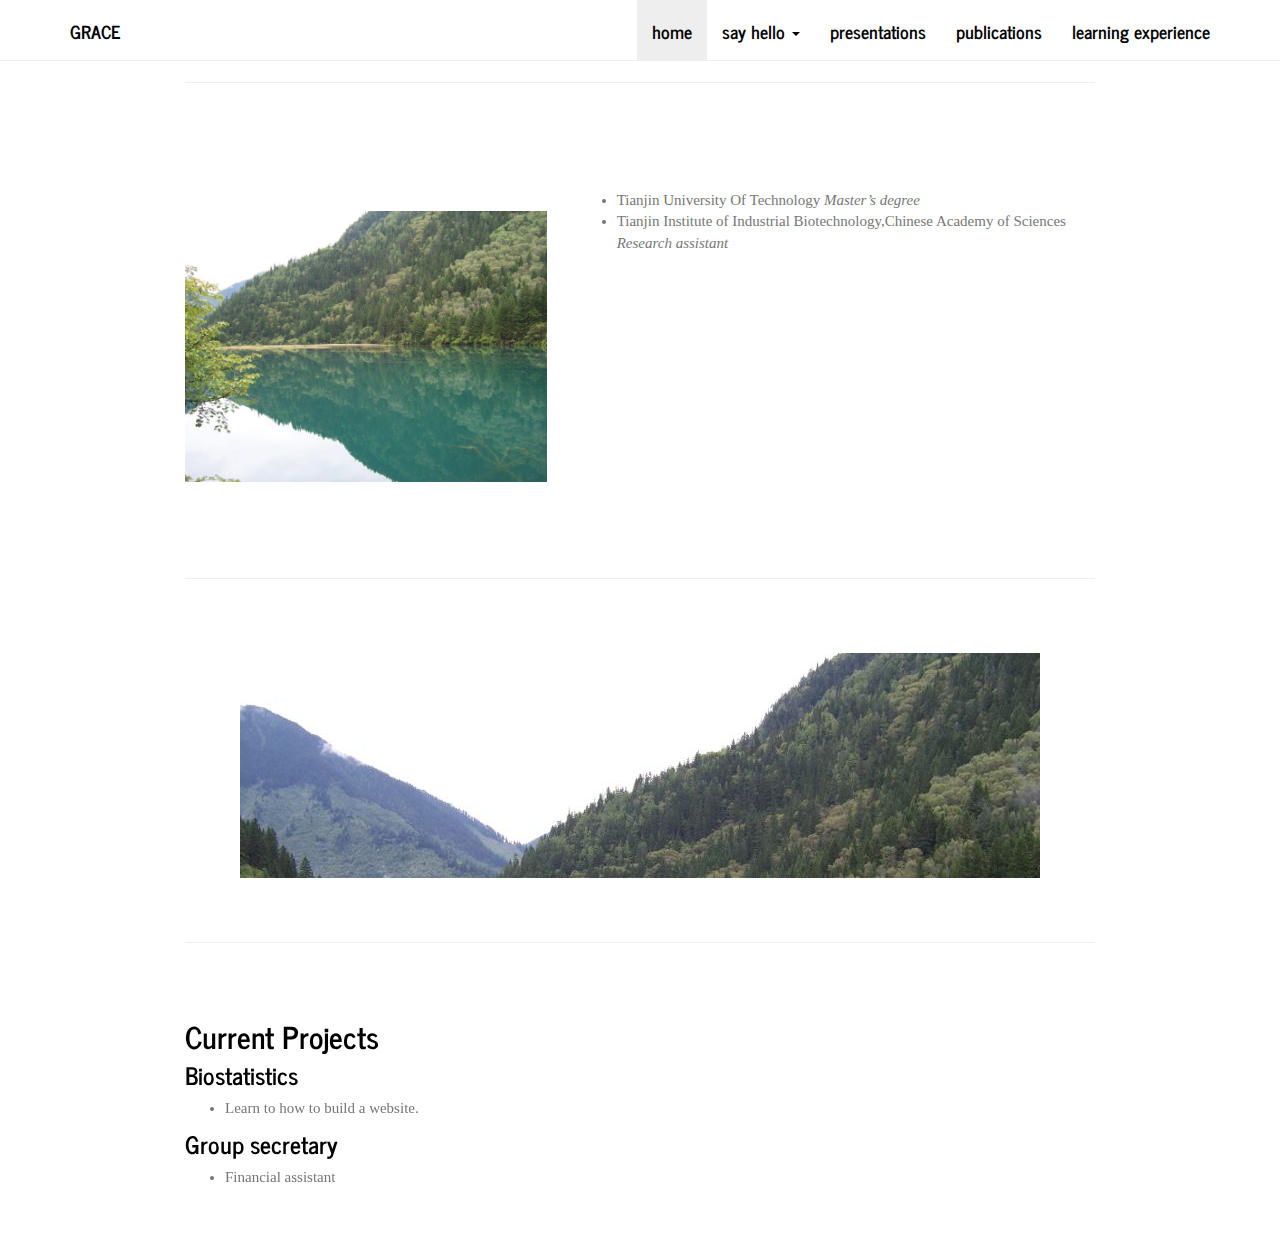
==== commit 54133a8f: "upload pictures" ====
--- a/index.html
+++ b/index.html
@@ -254,7 +254,7 @@
 <p><br/><br/></p>
 <center>
 <div class="scroll">
-<img src="https://github.com/xiayu00/xiayu00.github.io/blob/master/figs/2.jpeg" alt="car" style="height:600px;"/> <img src="https://github.com/xiayu00/xiayu00.github.io/blob/master/figs/3.jpeg"" alt="GrandCanyon" style="height:600px;"/> <img src="https://github.com/xiayu00/xiayu00.github.io/blob/master/figs/4.jpeg"" alt="Ireland" style="height: 600px;"/>
+<img src="figs/2.jpeg" alt="car" style="height:600px;"/> <img src="figs/3.jpeg"" alt="GrandCanyon" style="height:600px;"/> <img src="figs/4.jpeg"" alt="Ireland" style="height: 600px;"/>
 </div>
 </center>
 <p><br/><br/></p>
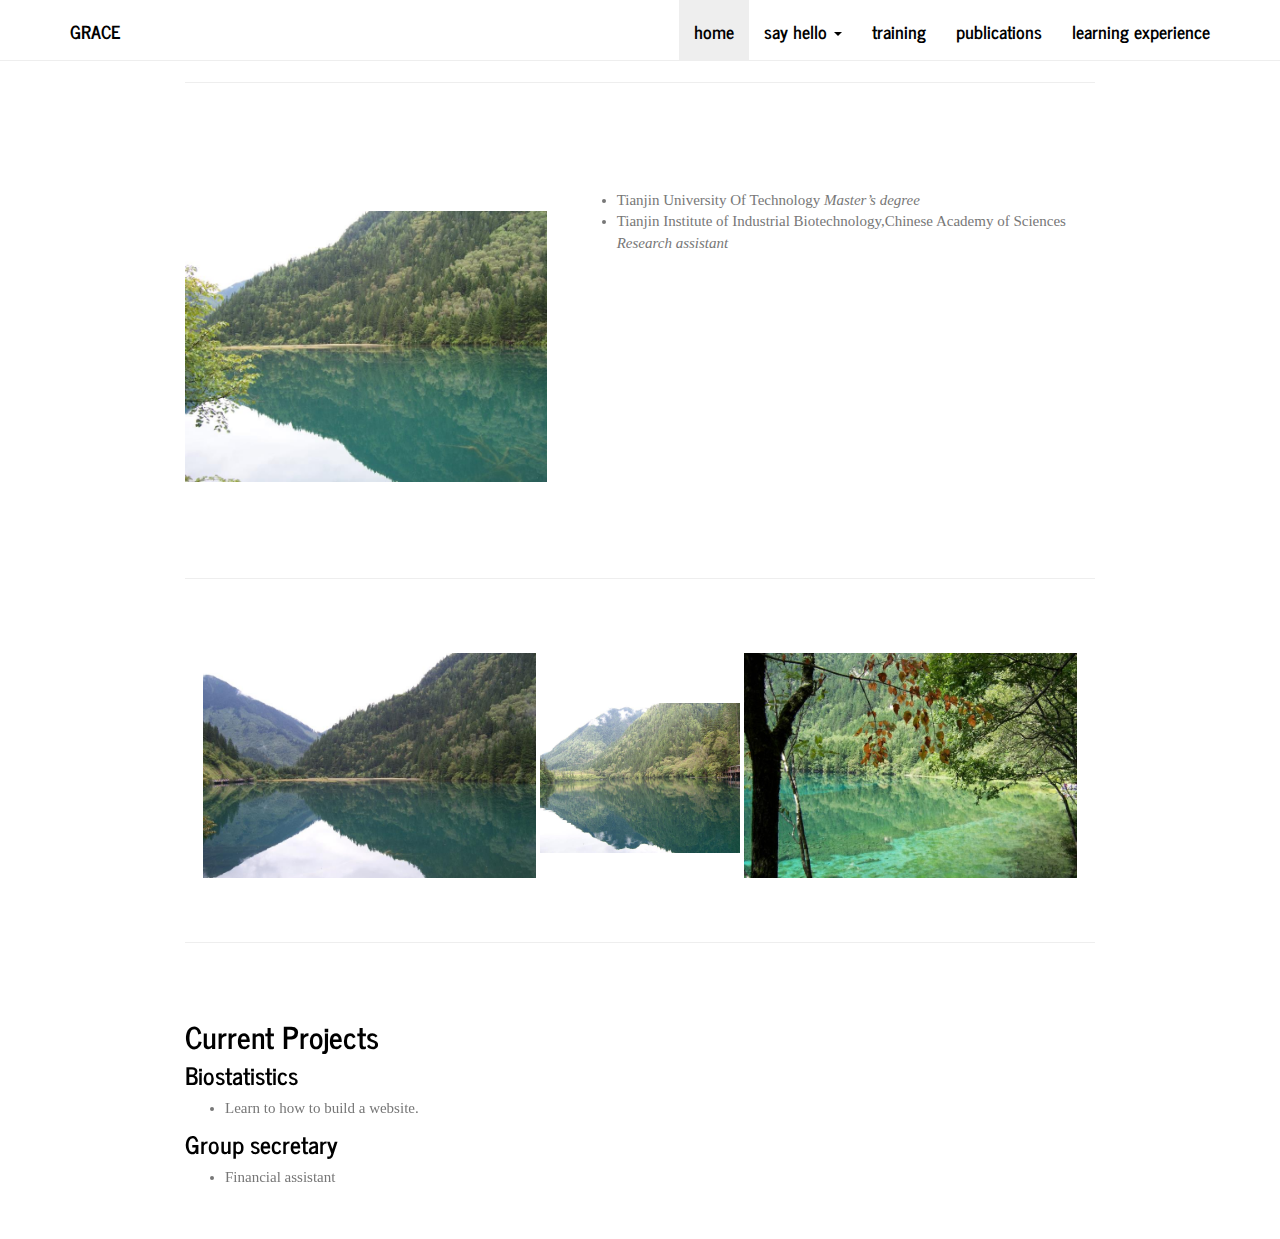
==== commit e90323ef: "some str" ====
--- a/index.html
+++ b/index.html
@@ -205,7 +205,7 @@
   </ul>
 </li>
 <li>
-  <a href="presentations.html">presentations</a>
+  <a href="training.html">training</a>
 </li>
 <li>
   <a href="publications.html">publications</a>
@@ -254,7 +254,7 @@
 <p><br/><br/></p>
 <center>
 <div class="scroll">
-<img src="figs/2.jpeg" alt="car" style="height:600px;"/> <img src="figs/3.jpeg"" alt="GrandCanyon" style="height:600px;"/> <img src="figs/4.jpeg"" alt="Ireland" style="height: 600px;"/>
+<img src="figs/2.jpeg" alt="car" style="height:250px;"/> <img src="figs/3.jpeg"" alt="GrandCanyon" style="height:150px;"/> <img src="figs/4.jpeg"" alt="Ireland" style="height: 250px;"/>
 </div>
 </center>
 <p><br/><br/></p>
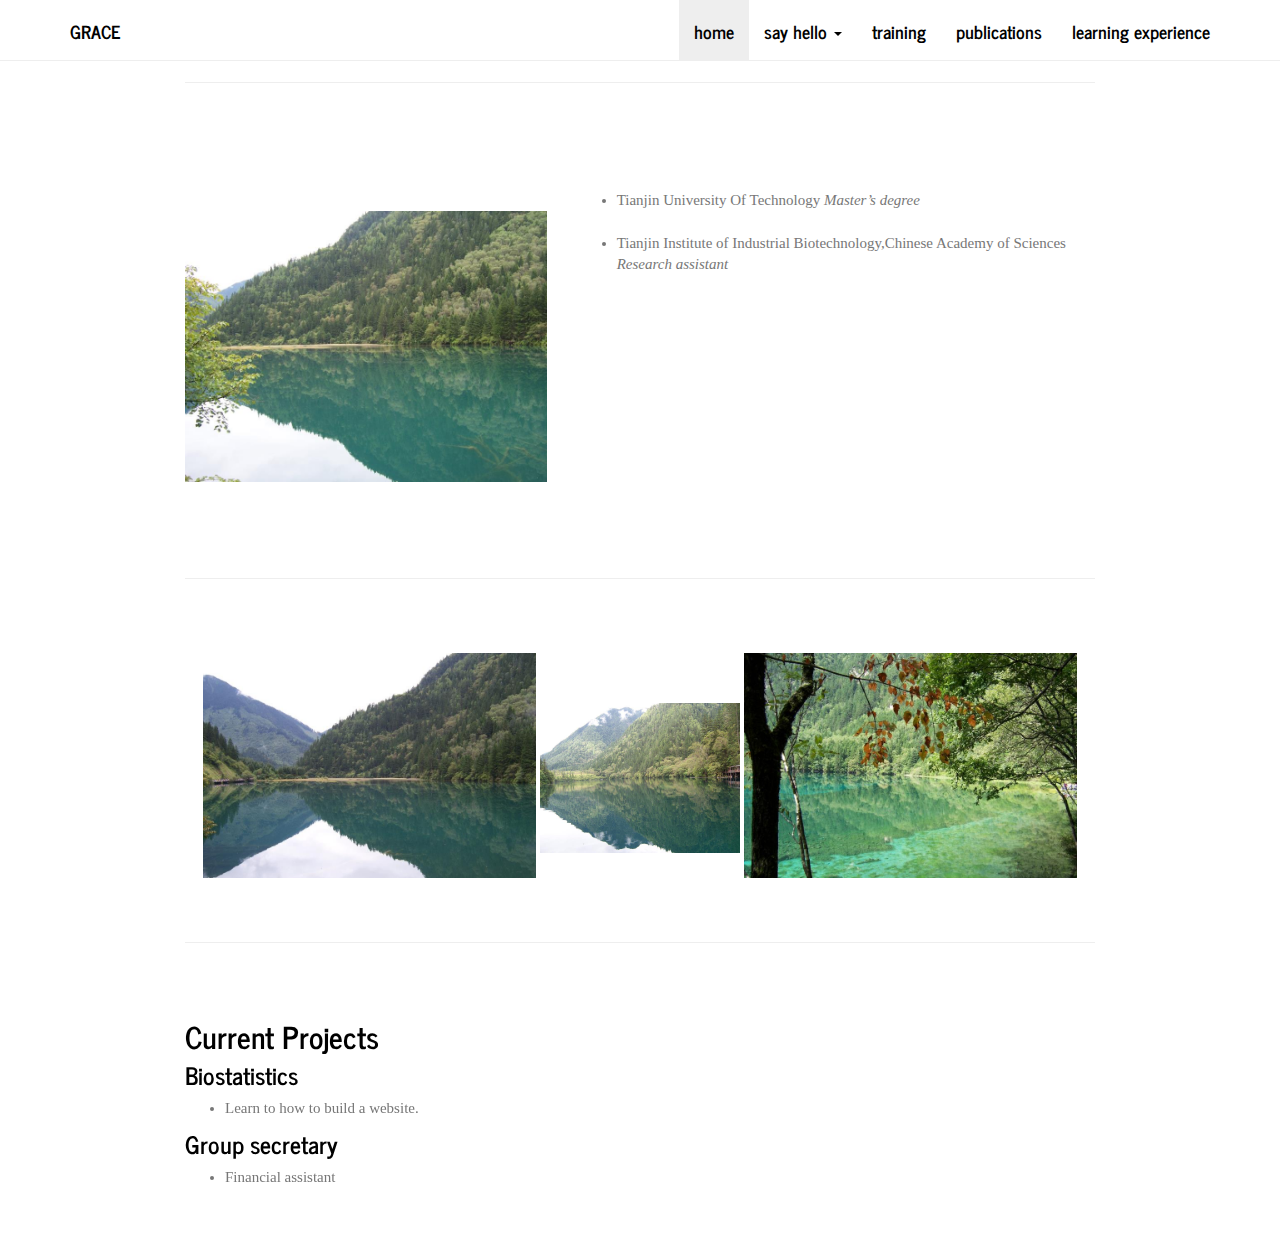
==== commit 3f06d9fb: "some str" ====
--- a/index.html
+++ b/index.html
@@ -197,7 +197,7 @@
       </a>
     </li>
     <li>
-      <a href="xiayu830621@163.com">
+      <a href="chen_xy@tib.cas.cn">
         <span class="fa fa-envelope"></span>
          
       </a>
@@ -244,7 +244,7 @@
 </div>
 <div class="col-xs-12 col-sm-7">
 <ul>
-<li>Tianjin University Of Technology <em>Master’s degree</em></li>
+<li>Tianjin University Of Technology <em>Master’s degree</em> <br> </br></li>
 <li>Tianjin Institute of Industrial Biotechnology,Chinese Academy of Sciences <em>Research assistant</em></li>
 </ul>
 </div>
